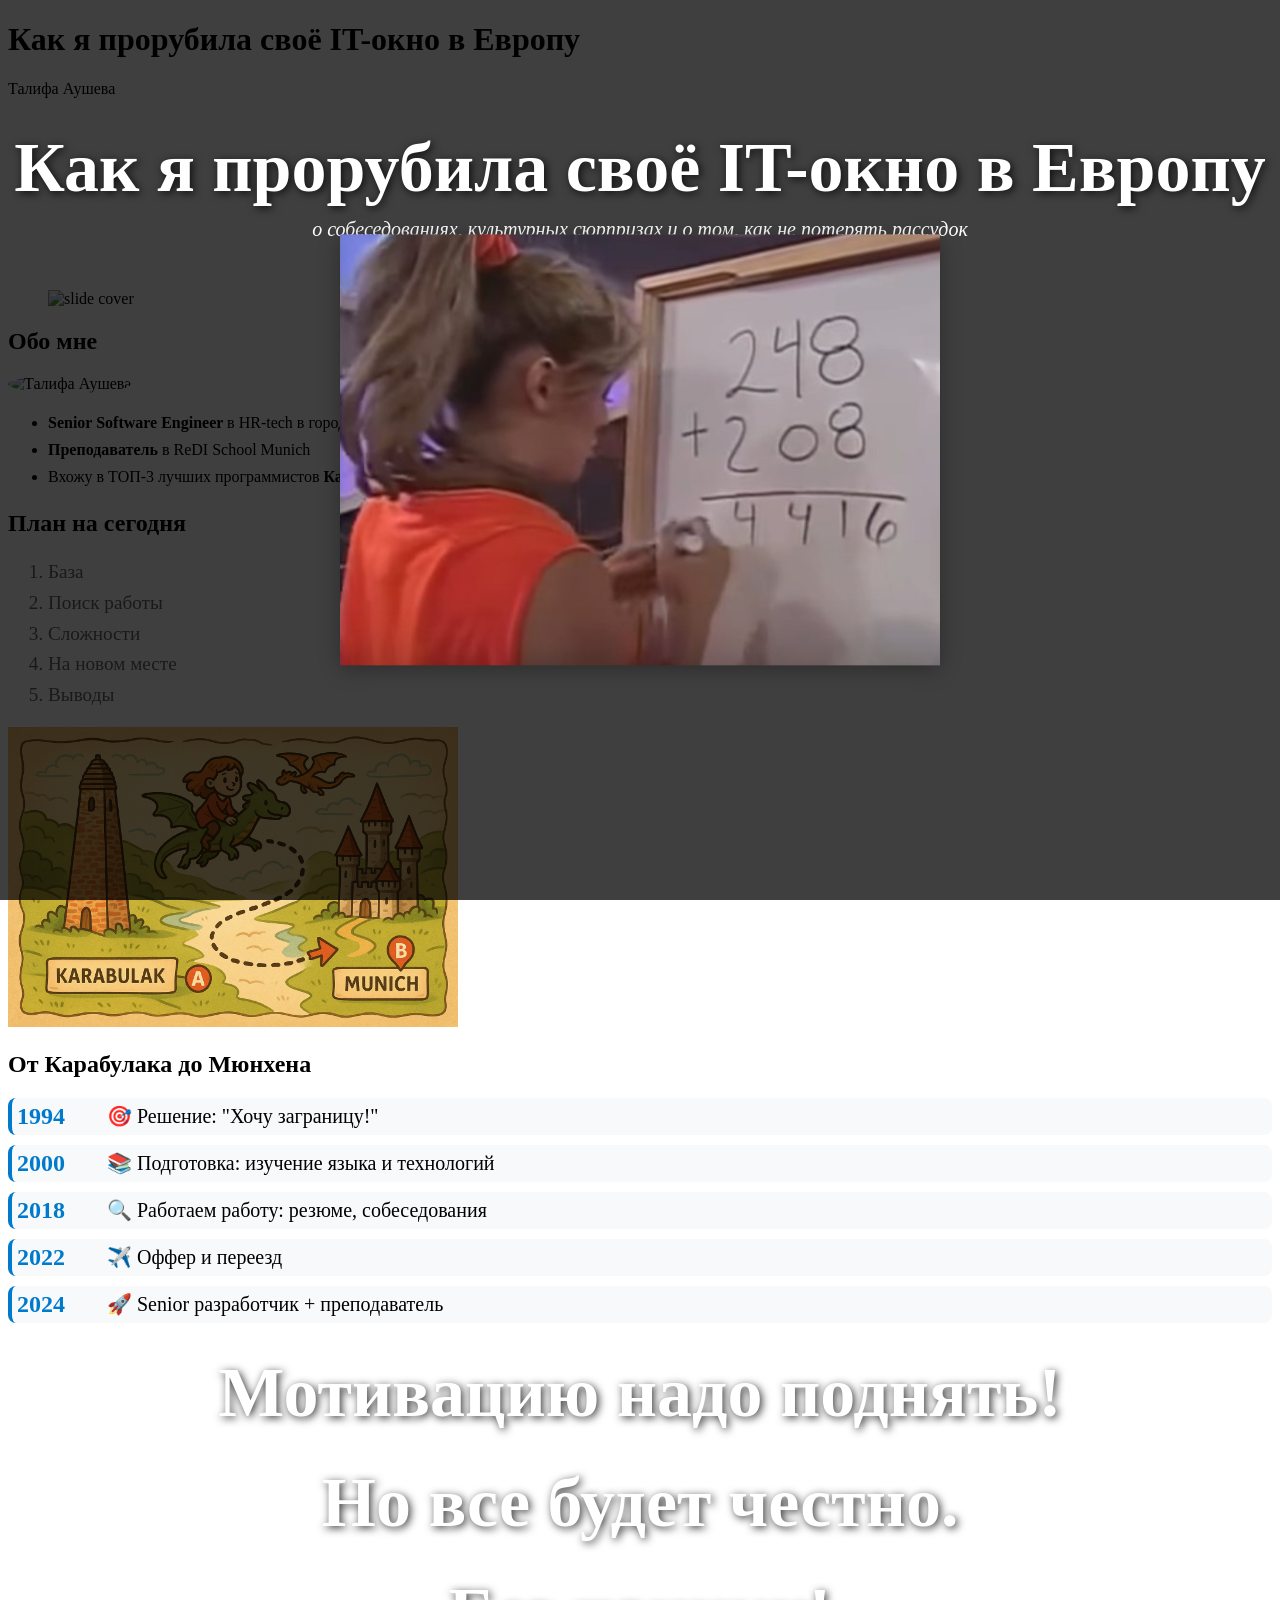
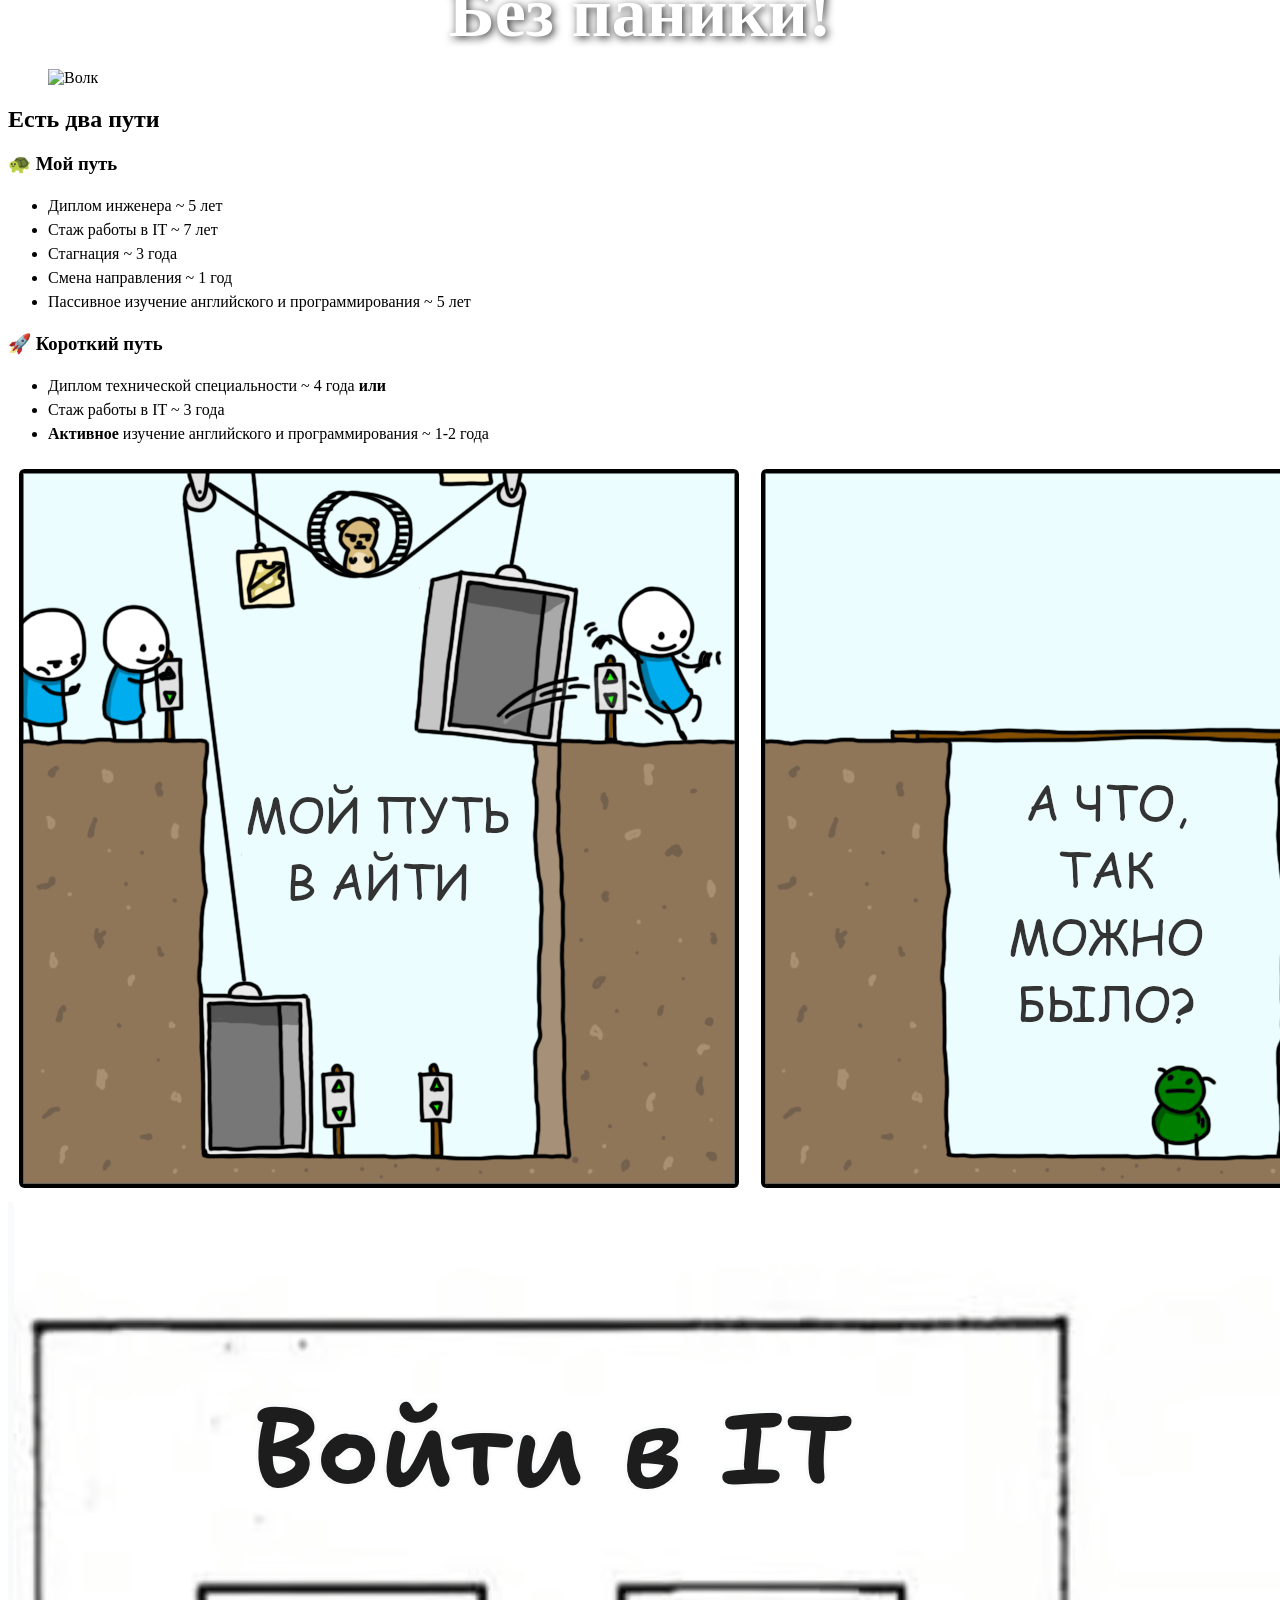
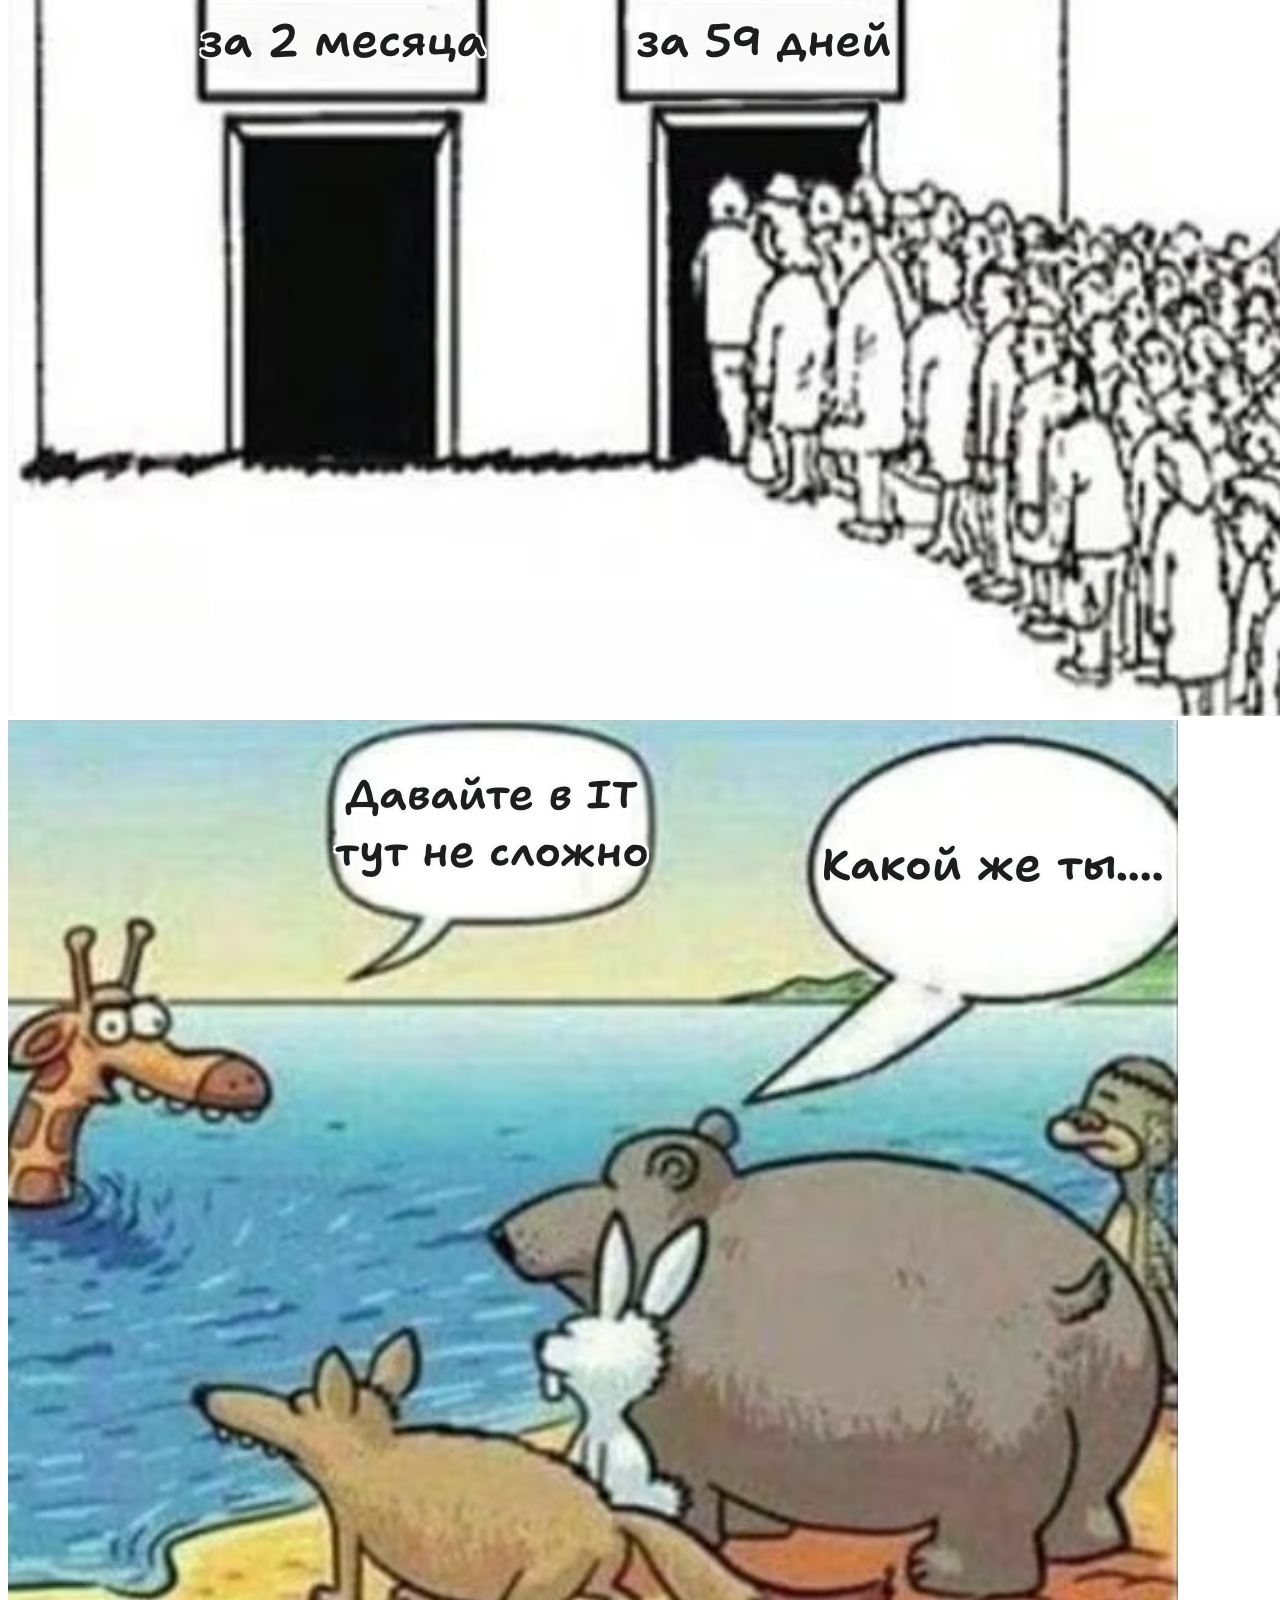
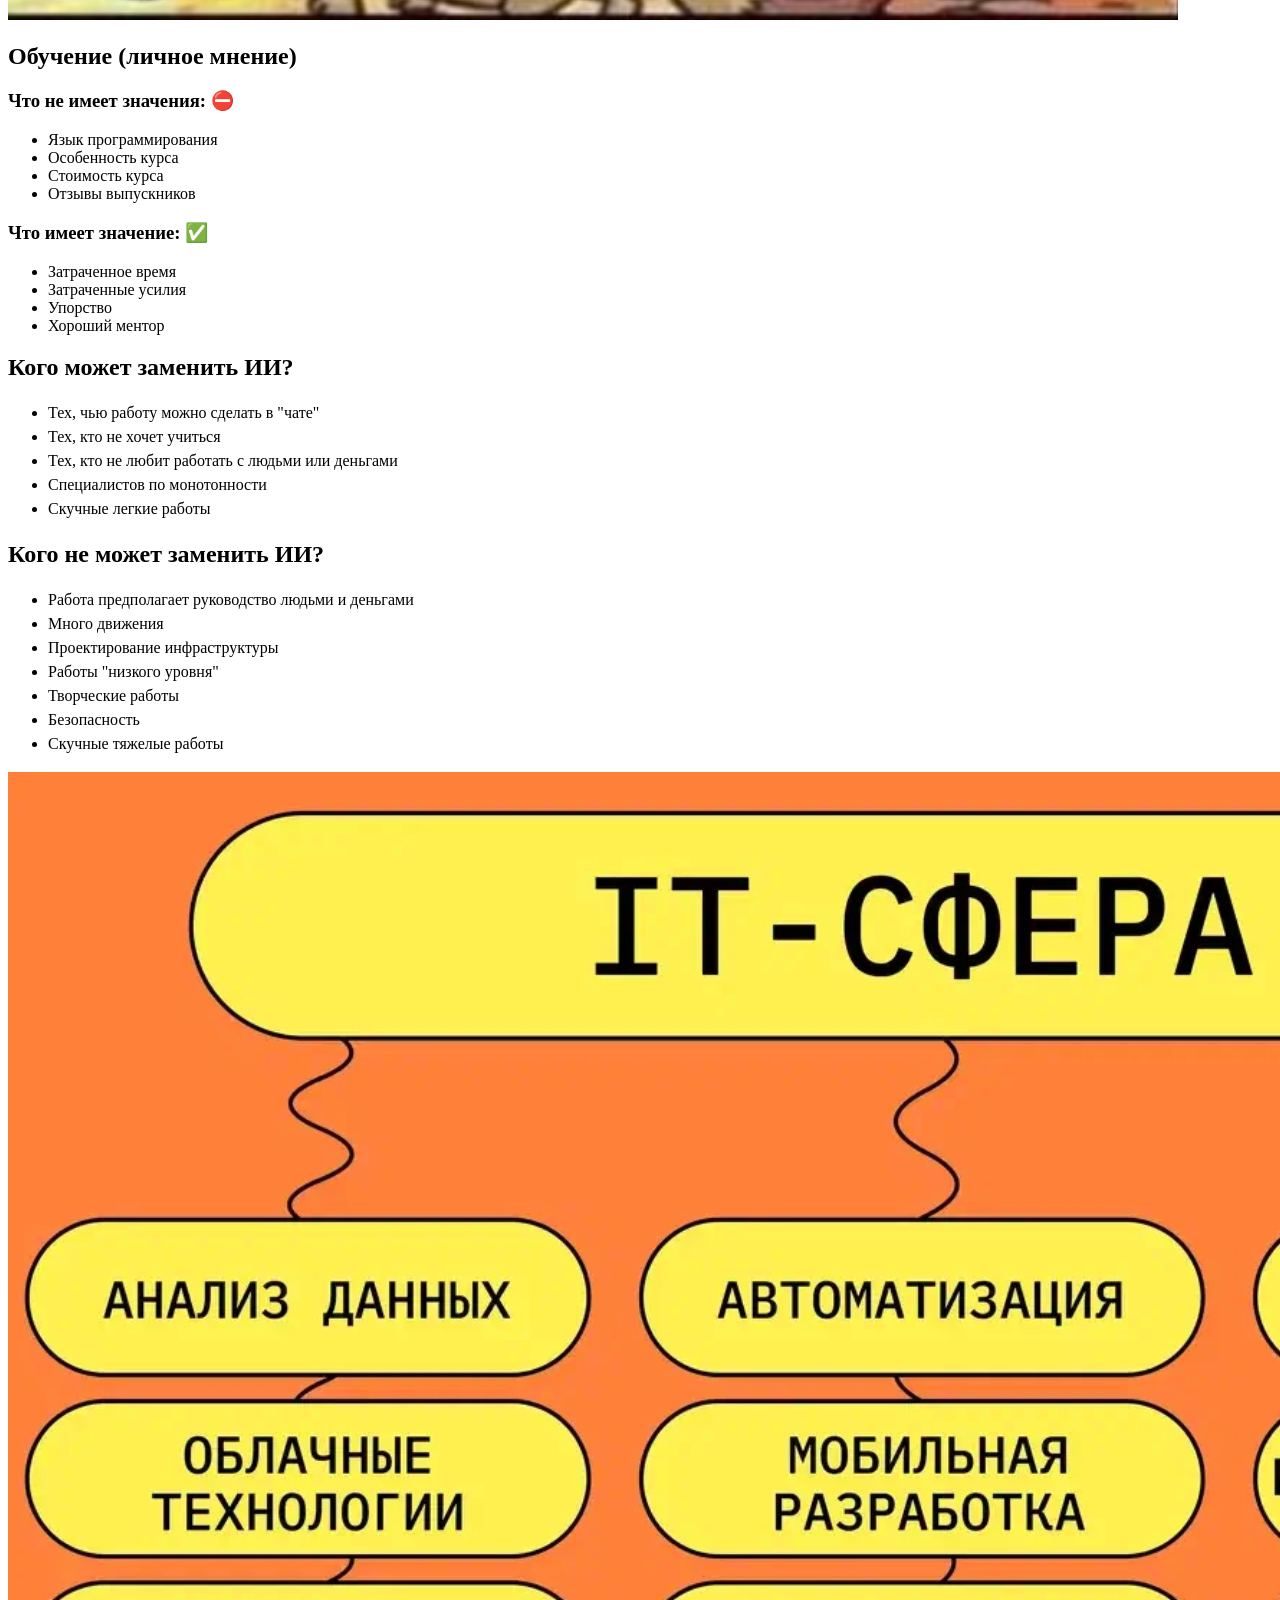
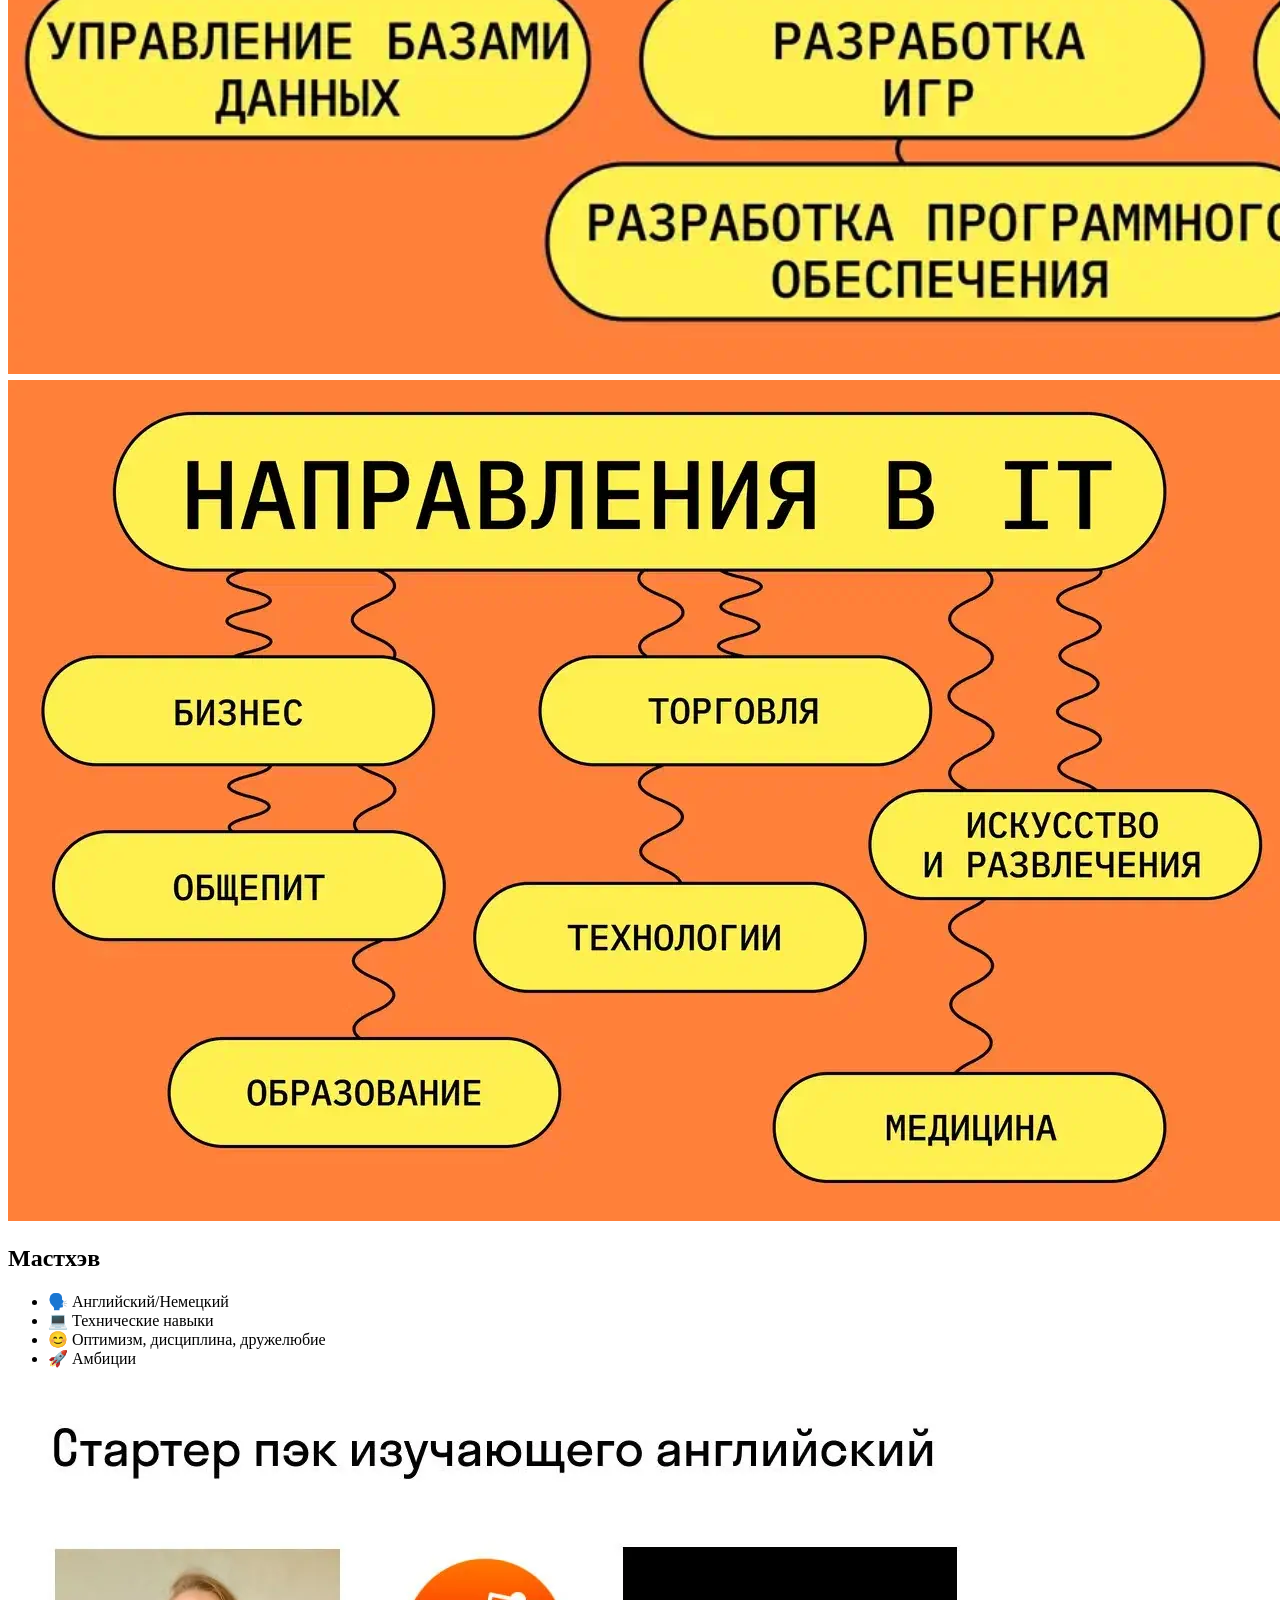
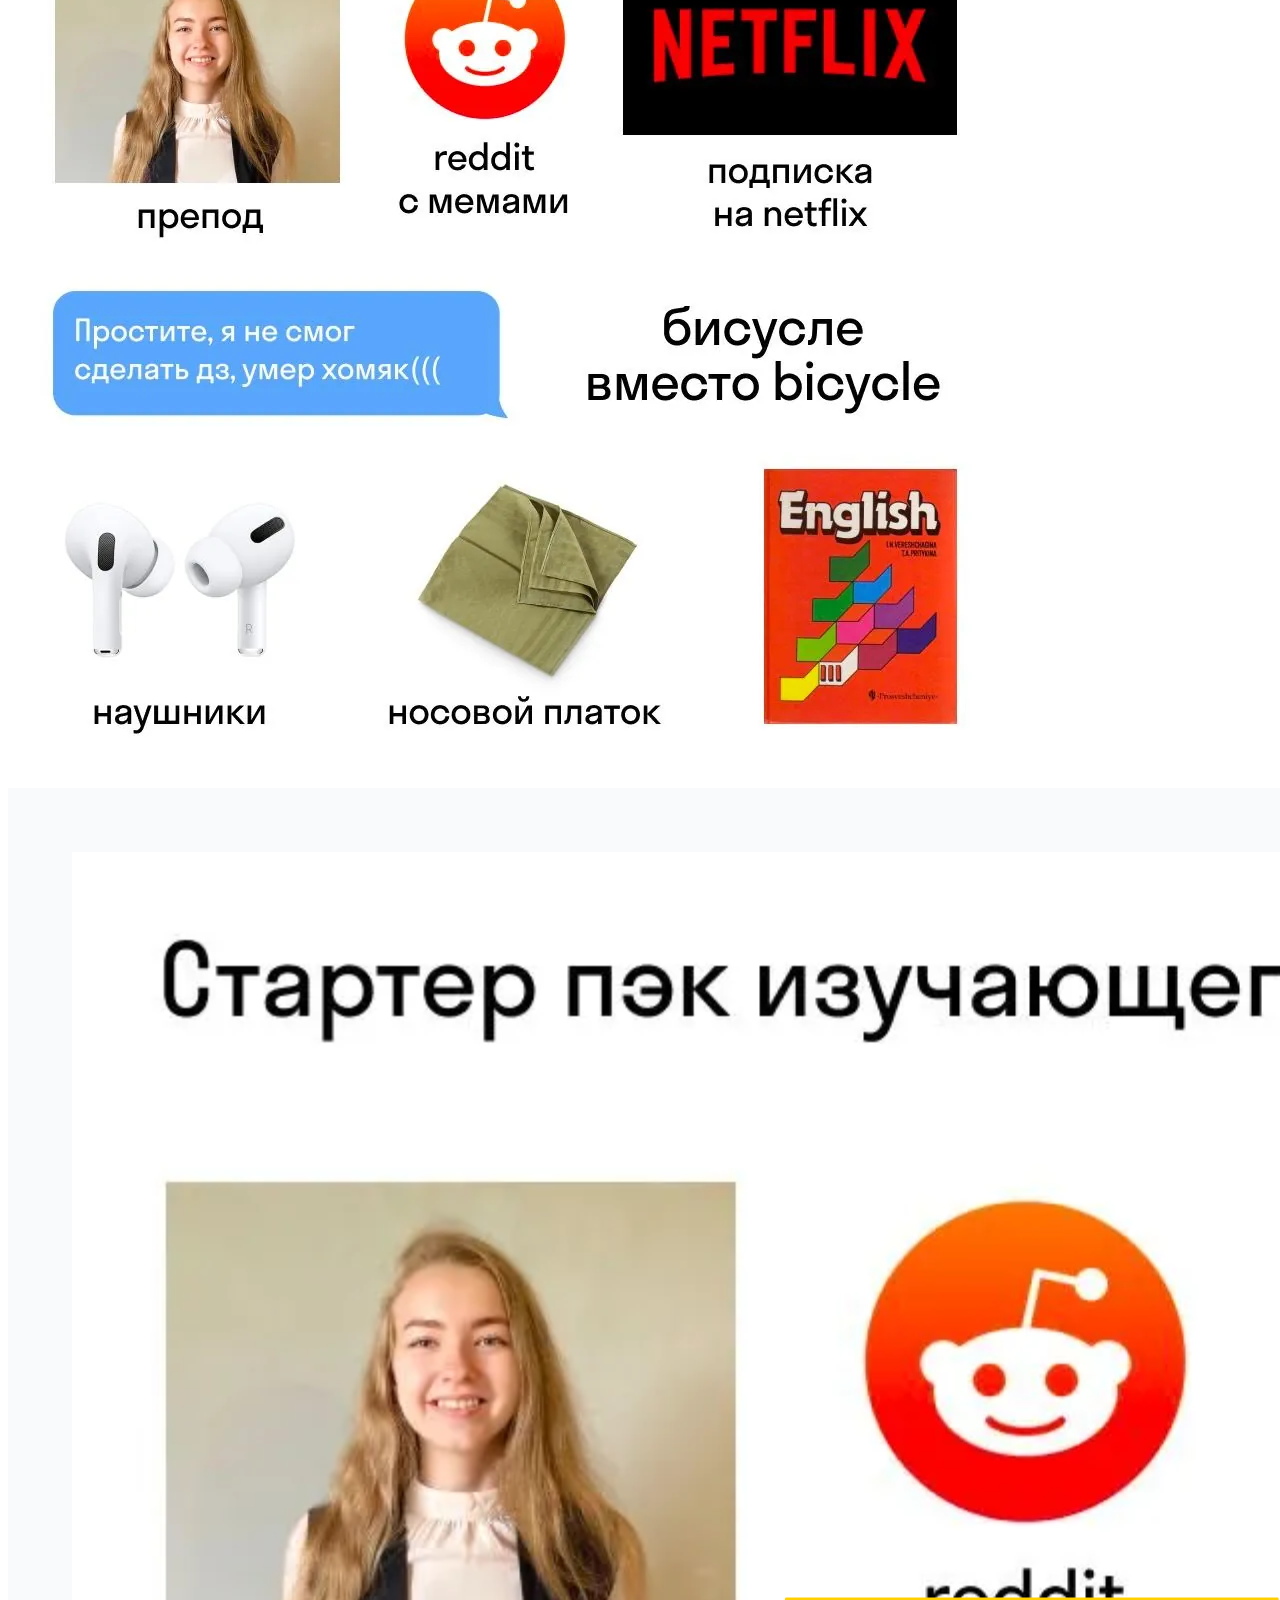
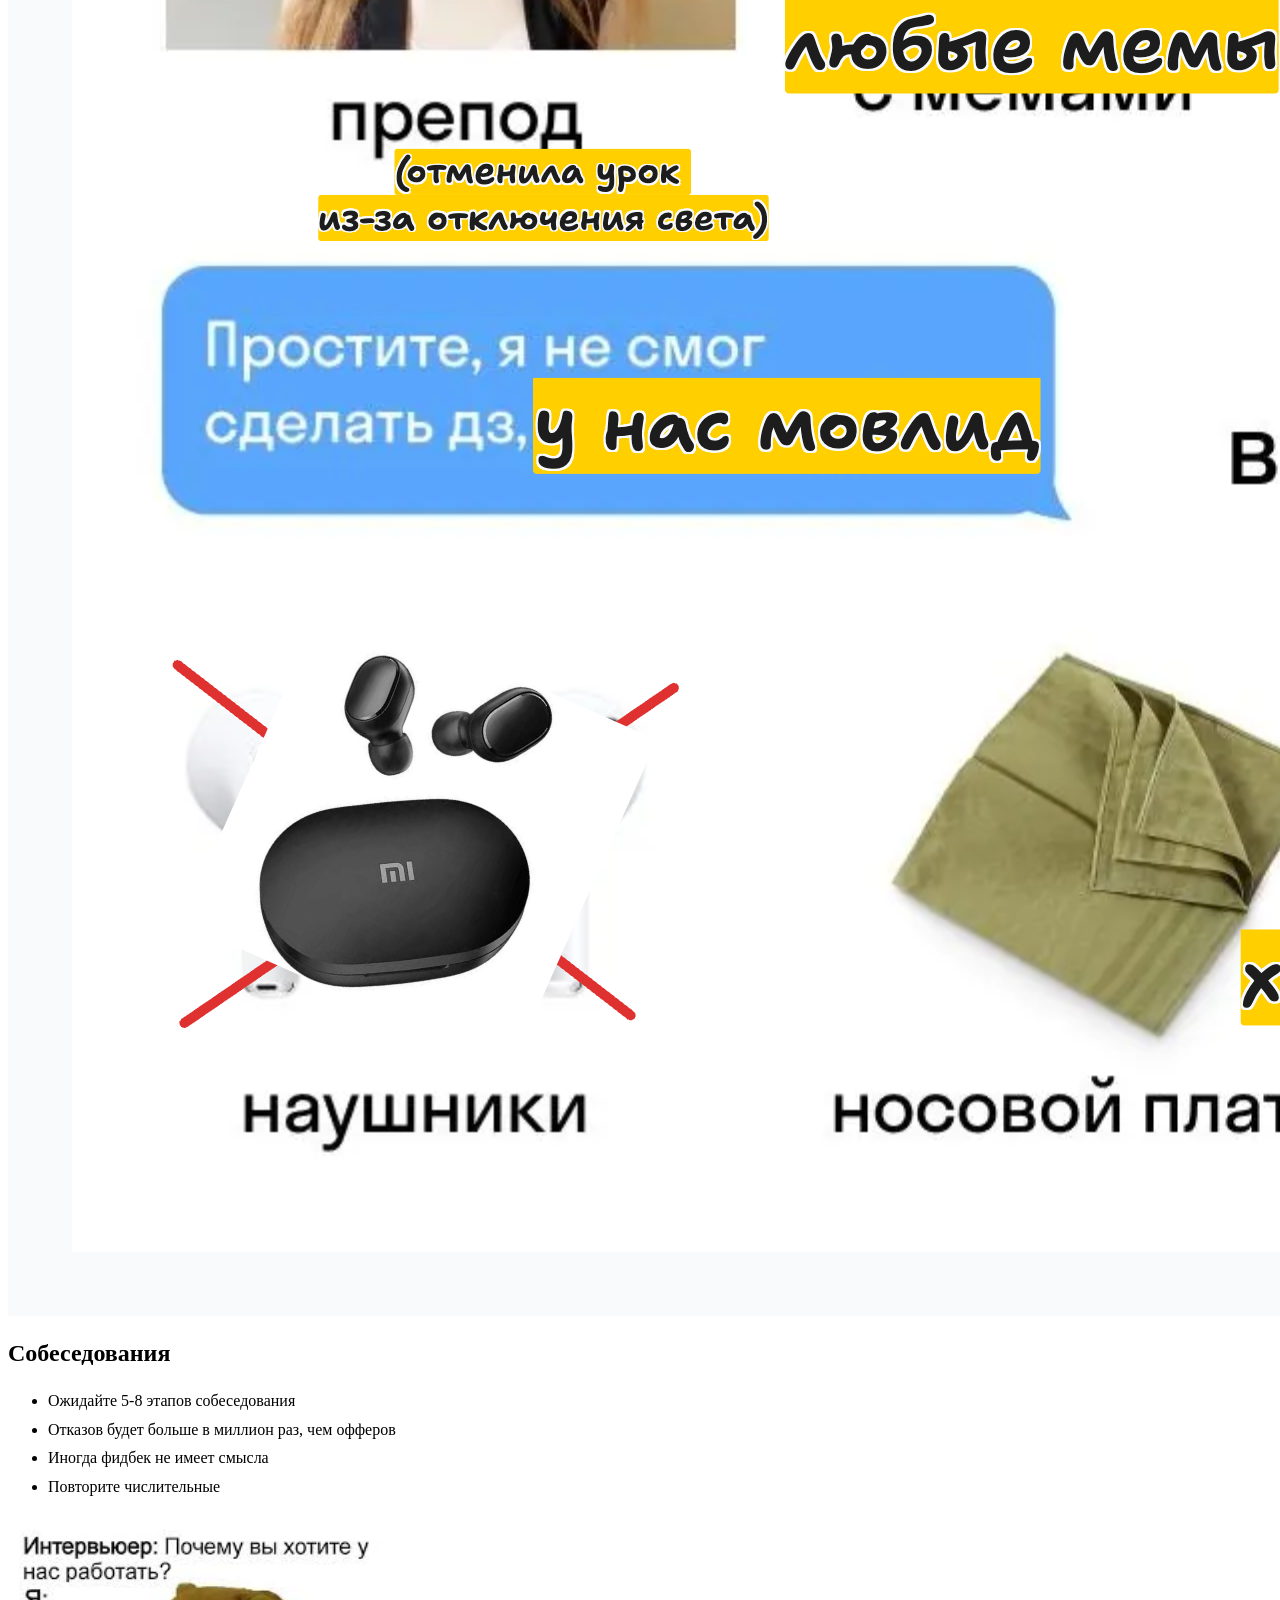
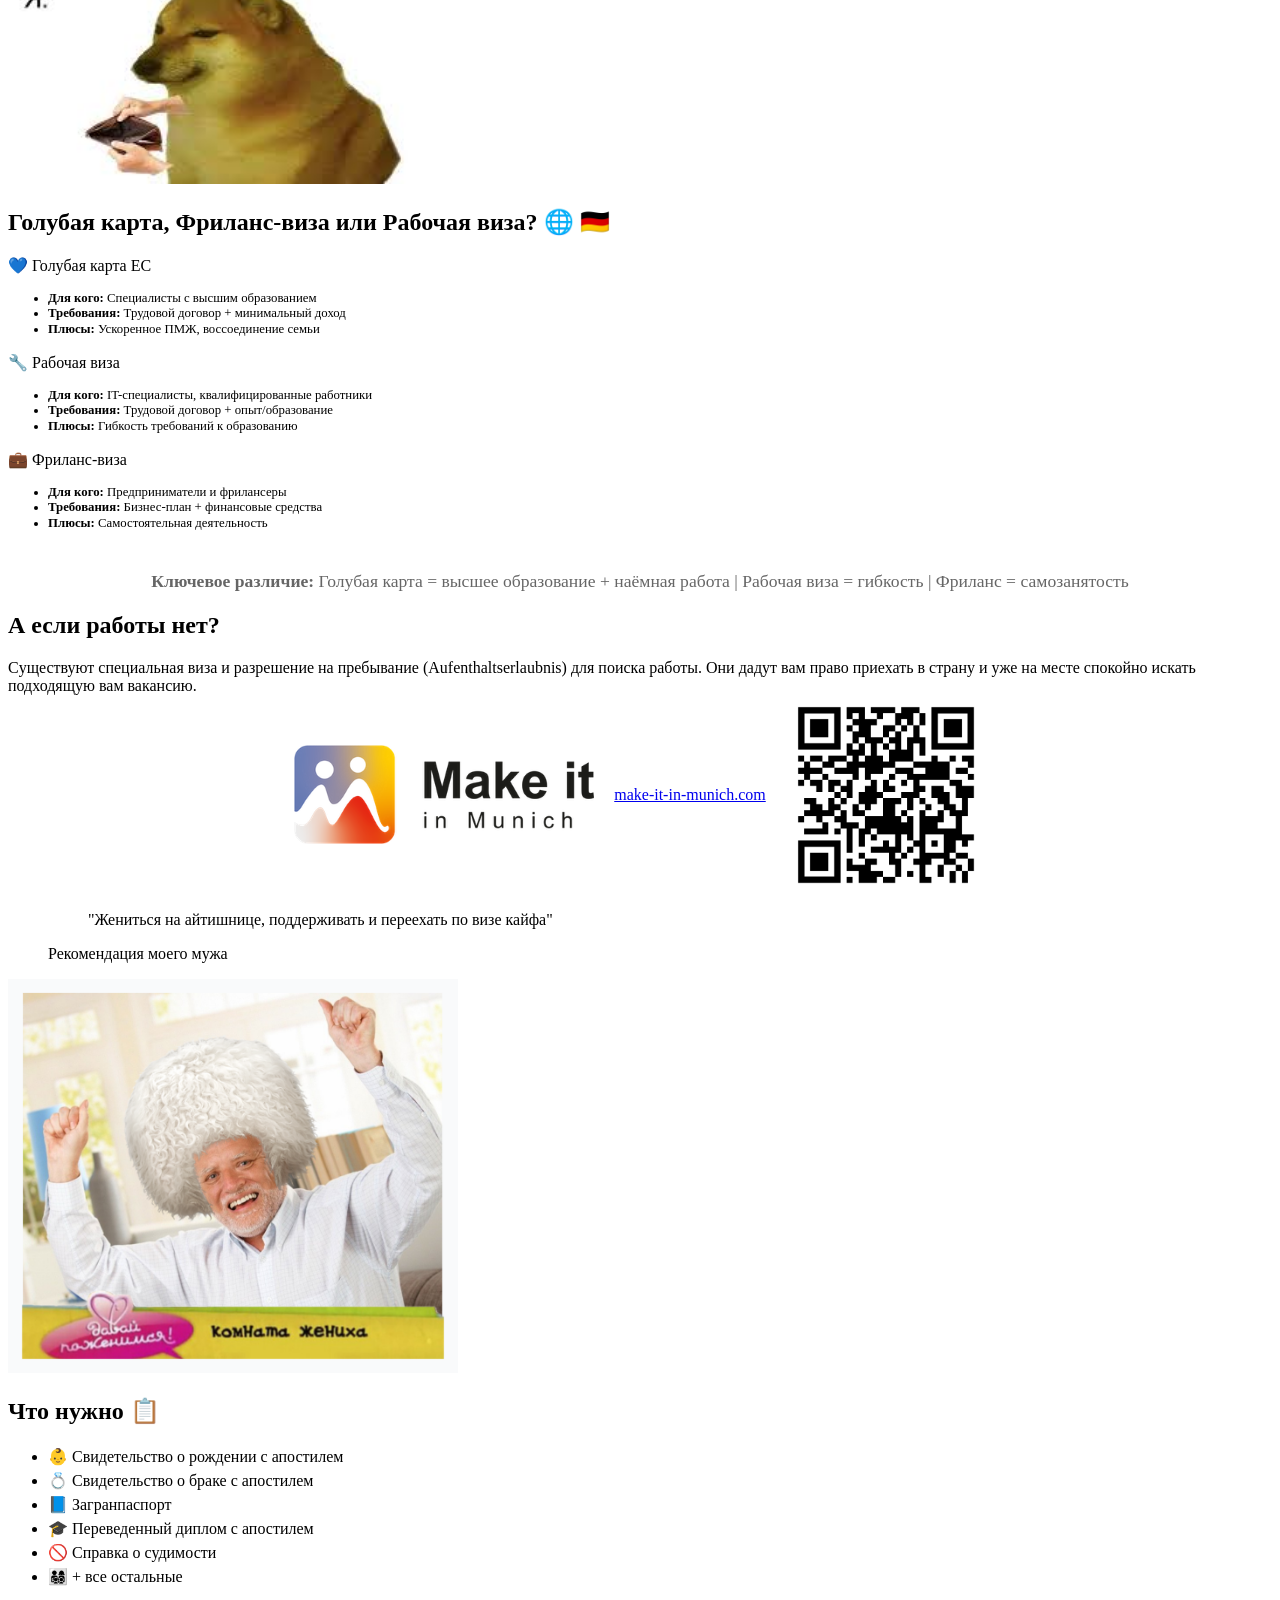
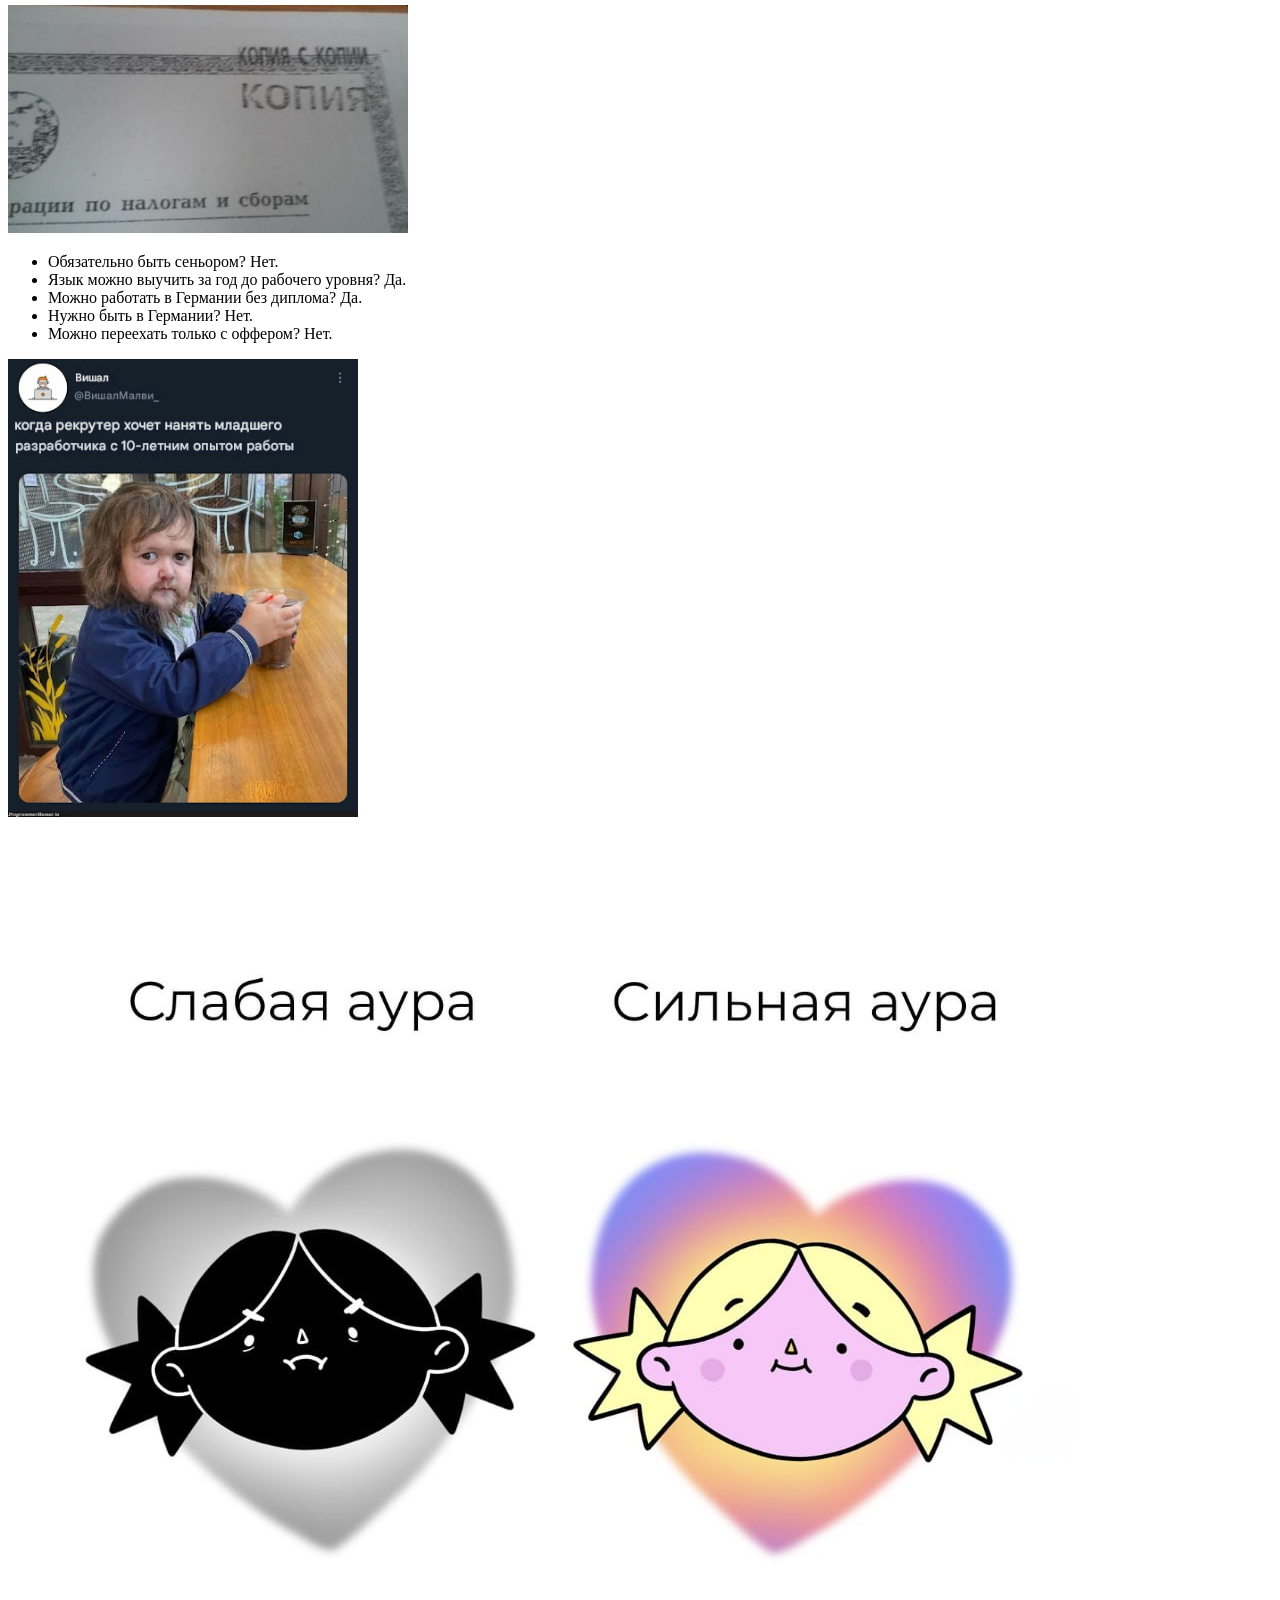
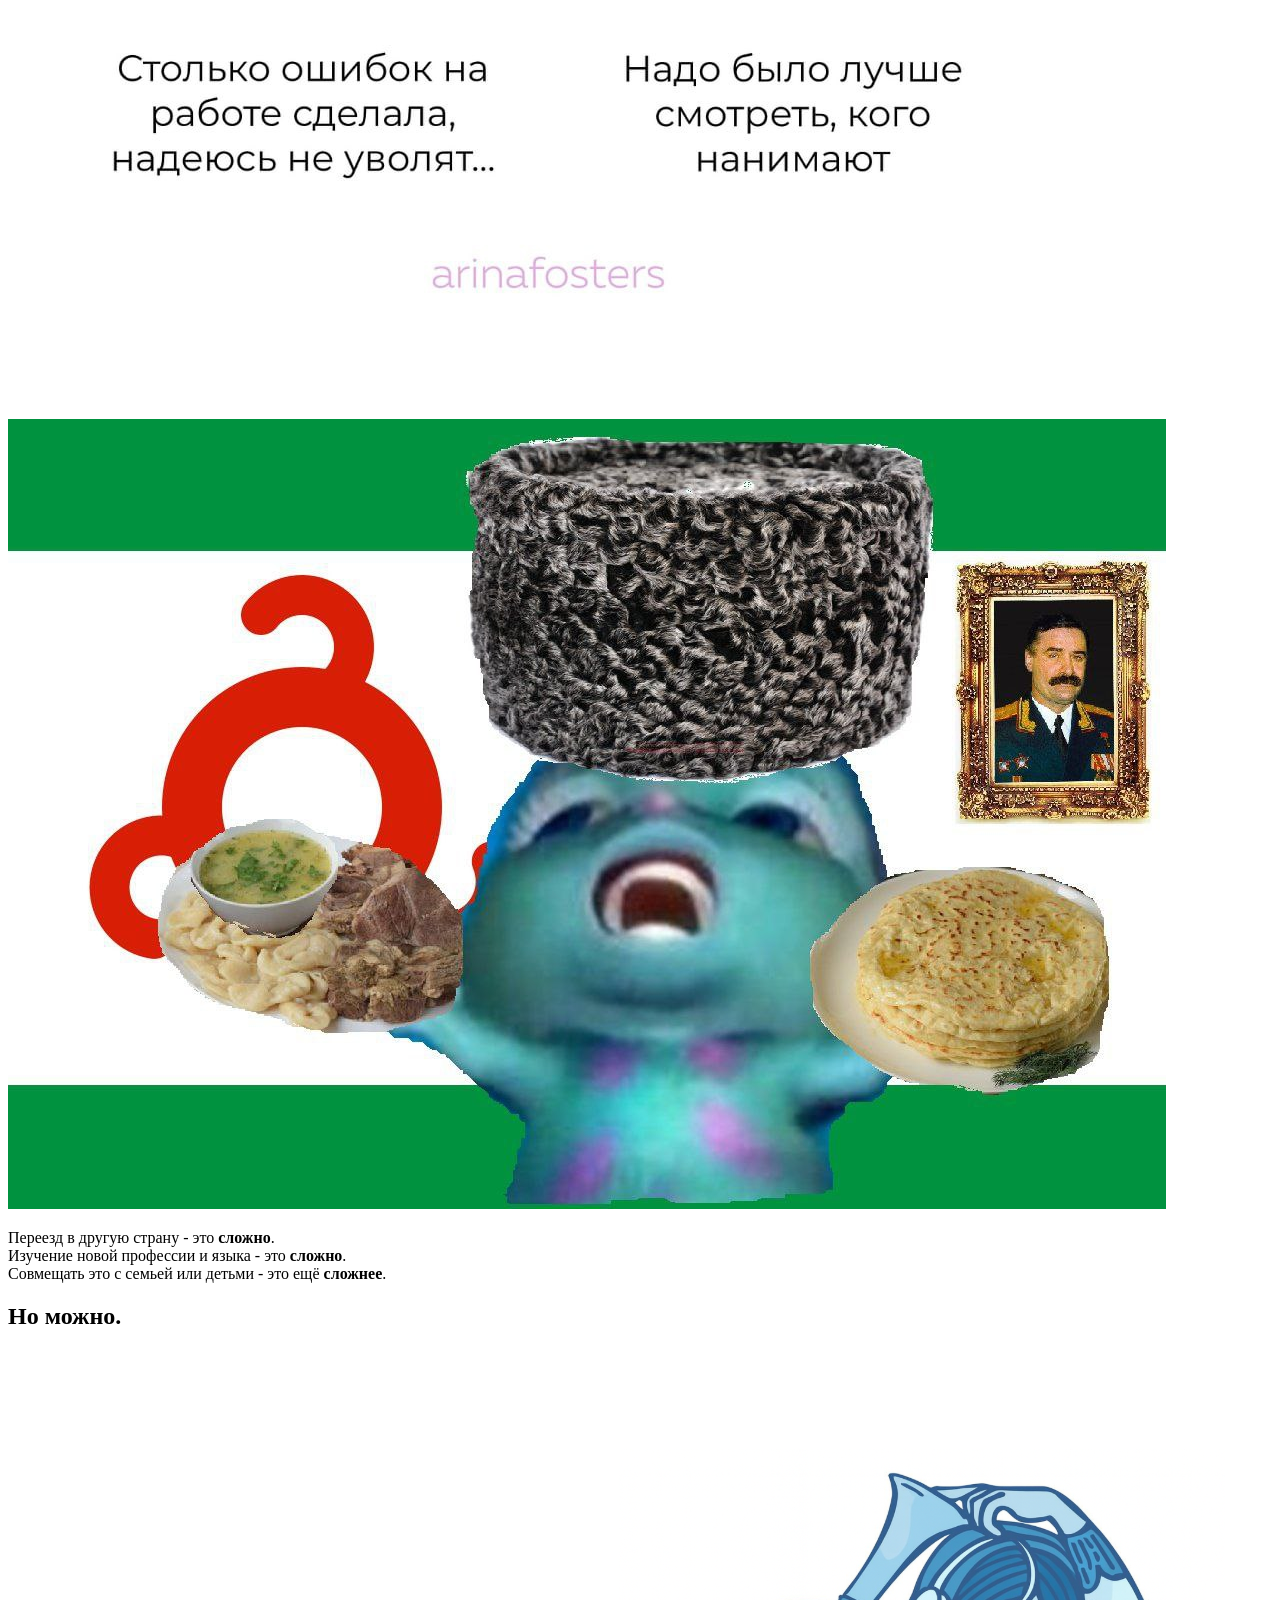
==== index.html @ 7b075cde "Update index.html to add Telegram logo and QR image, and adjust styles for better layout" ====
<!DOCTYPE html>
<html lang="en">
	<head>
		<title>Как я прорубила своё IT-окно в Европу</title>
		<meta charset="utf-8" />
		<meta
			name="viewport"
			content="width=device-width, initial-scale=1, viewport-fit=cover"
		/>
		<link
			rel="stylesheet"
			href="node_modules/@shower/ribbon/styles/styles.css"
		/>
		<style>
			.shower {
				--slide-ratio: calc(16 / 9);
			}
		</style>
	</head>
	<body class="shower list">
		<header class="caption">
			<h1>Как я прорубила своё IT-окно в Европу</h1>
			<p>Талифа Аушева</p>
		</header>

		<section class="slide clear" id="cover">
			<h2>Как я прорубила своё IT-окно в Европу</h2>
			<p>
				о собеседованиях, культурных сюрпризах и о том, как не потерять
				рассудок
			</p>
			<p>
				Brought to you by
				<a href="https://t.me/talifa">Талифа Аушева</a>
			</p>
			<figure>
				<img
					class="cover"
					src="https://mir-s3-cdn-cf.behance.net/project_modules/fs/9afe0493484903.5e66500f8dea4.gif"
					alt="slide cover"
				/>
			</figure>
			<style>
				#cover::before {
					content: "";
					position: absolute;
					top: 0;
					left: 0;
					right: 0;
					bottom: 0;
					background-color: rgba(0, 0, 0, 0.5);
					z-index: 1;
				}

				#cover h2 {
					position: relative;
					z-index: 2;
					margin: 30px 0 0;
					color: white;
					text-align: center;
					font-size: 70px;
					text-shadow: 2px 2px 8px rgba(0, 0, 0, 0.8);
				}

				#cover p {
					position: relative;
					z-index: 2;
					margin: 10px 0 0;
					text-align: center;
					color: white;
					font-style: italic;
					font-size: 20px;
				}

				#cover p a {
					color: white;
				}
			</style>
		</section>

		<section class="slide">
			<h2>Обо мне</h2>
			<div class="columns two">
				<div>
					<img
						src="pictures/me.jpeg"
						alt="Талифа Аушева"
						width="350"
						id="avatar"
					/>
				</div>
				<ul id="about-me">
					<li>
						<strong>Senior Software Engineer </strong> в HR-tech в
						городе Мюнхен
					</li>
					<li><strong>Преподаватель</strong> в ReDI School Munich</li>
					<li>
						Вхожу в ТОП-3 лучших программистов
						<strong>Карабулака</strong> по мнению моей бабушки
					</li>
				</ul>
			</div>
			<style>
				#avatar {
					border-radius: 50%;
					object-fit: cover;
					height: 350px;
					object-position: center 20%;
				}
				#about-me {
					line-height: 1.7;
				}
			</style>
		</section>
		<section class="slide">
			<h2>План на сегодня</h2>
			<div class="columns two">
				<ol id="agenda">
					<li>
						База
						<!-- <span>Откуда я начинала и что мотивировало</span> -->
					</li>
					<li class="next">
						Поиск работы
						<!-- <span>Собеседования, отказы и первые успехи</span> -->
					</li>
					<li class="next">
						Сложности
						<!-- <span>Что оказалось не таким, как ожидала</span> -->
					</li>
					<li class="next">
						На новом месте
						<!-- <span>Как не потерять рассудок в процессе</span> -->
					</li>
					<li class="next">
						Выводы
						<!-- <span>Что я узнала и чем могу поделиться</span> -->
					</li>
				</ol>
				<div>
					<img
						src="pictures/dragon.png"
						alt="Дракон"
						width="450"
						id="dragon"
					/>
				</div>
			</div>
			<style>
				#agenda li {
					line-height: 1.6;
					color: #666;
					font-size: 1.2em;
				}
			</style>
		</section>

		<section class="slide">
			<h2>От Карабулака до Мюнхена</h2>
			<div class="timeline">
				<div class="timeline-item">
					<div class="year">1994</div>
					<div class="event">🎯 Решение: "Хочу заграницу!"</div>
				</div>
				<div class="timeline-item">
					<div class="year">2000</div>
					<div class="event">
						📚 Подготовка: изучение языка и технологий
					</div>
				</div>
				<div class="timeline-item">
					<div class="year">2018</div>
					<div class="event">
						🔍 Работаем работу: резюме, собеседования
					</div>
				</div>
				<div class="timeline-item">
					<div class="year">2022</div>
					<div class="event">✈️ Оффер и переезд</div>
				</div>
				<div class="timeline-item">
					<div class="year">2024</div>
					<div class="event">
						🚀 Senior разработчик + преподаватель
					</div>
				</div>
			</div>
			<style>
				.timeline {
					display: flex;
					flex-direction: column;
					gap: 10px;
					margin: 20px 0;
				}
				.timeline-item {
					display: flex;
					align-items: center;
					gap: 10px;
					padding: 5px;
					border-left: 4px solid #007acc;
					background: #f8f9fa;
					border-radius: 8px;
				}
				.year {
					font-weight: bold;
					font-size: 24px;
					color: #007acc;
					min-width: 80px;
				}
				.event {
					font-size: 20px;
				}
			</style>
		</section>
		<section class="slide clear" id="motivation">
			<h2 class="center">Мотивацию надо поднять!</h2>
			<h2 class="center next">Но все будет честно.</h2>
			<h2 class="center next">Без паники!</h2>

			<figure>
				<img
					src="https://p12.com.ua/public/user_files/the-office.gif"
					alt="Волк"
					class="cover"
				/>
			</figure>
			<style>
				#motivation h2 {
					position: relative;
					z-index: 2;
					margin: 30px 0 0;
					color: white;
					text-align: center;
					font-size: 70px;
					text-shadow: 2px 2px 8px rgba(0, 0, 0, 0.8);
				}
				#motivation::before {
					content: "";
					position: absolute;
					top: 0;
					left: 0;
					right: 0;
					bottom: 0;
					background-color: rgba(0, 0, 0, 0.5);
					z-index: 1;
				}
			</style>
		</section>

		<section class="slide" id="baza">
			<h2>Есть два пути</h2>

			<div class="columns two">
				<div class="next">
					<h3>🐢 Мой путь</h3>
					<ul>
						<li>Диплом инженера ~ 5 лет</li>
						<li>Стаж работы в IT ~ 7 лет</li>
						<li>Стагнация ~ 3 года</li>
						<li>Смена направления ~ 1 год</li>
						<li>
							Пассивное изучение английского и программирования ~
							5 лет
						</li>
					</ul>
				</div>
				<div class="next">
					<h3>🚀 Короткий путь</h3>
					<ul>
						<li>
							Диплом технической специальности ~ 4 года
							<strong>или</strong>
						</li>
						<li>Стаж работы в IT ~ 3 года</li>
						<li>
							<strong>Активное</strong> изучение английского и
							программирования ~ 1-2 года
						</li>
					</ul>
				</div>
				<img
					src="pictures/calculate.png"
					alt="Расчет"
					width="600"
					class="next overlay-image"
				/>
			</div>
			<style>
				#baza li {
					line-height: 1.5;
				}
				.overlay-image {
					position: absolute;
					top: 50%;
					left: 50%;
					transform: translate(-50%, -50%);
					z-index: 10;
					box-shadow: 0 4px 20px rgba(0, 0, 0, 0.3);
				}
			</style>
		</section>

		<section class="slide clear" id="path">
			<img src="pictures/path.png" alt="Путь" class="cover" />
		</section>

		<section class="slide clear" id="problem">
			<img src="pictures/59.png" alt="Проблема" class="cover" />
		</section>
		<section class="slide clear" id="problem-2">
			<img src="pictures/giraffe.png" alt="Проблема" class="cover" />
		</section>
		<section class="slide" id="education">
			<h2>Обучение (личное мнение)</h2>
			<div class="columns two">
				<div>
					<h3>Что не имеет значения: ⛔</h3>
					<ul>
						<li>Язык программирования</li>
						<li>Особенность курса</li>
						<li>Стоимость курса</li>
						<li>Отзывы выпускников</li>
					</ul>
				</div>
				<div>
					<h3>Что имеет значение: ✅</h3>
					<ul>
						<li>Затраченное время</li>
						<li>Затраченные усилия</li>
						<li>Упорство</li>
						<li>Хороший ментор</li>
					</ul>
				</div>
			</div>
		</section>
		<section class="slide" id="education-2">
			<div class="columns two">
				<div>
					<h2>Кого может заменить ИИ?</h2>
					<ul>
						<li>Тех, чью работу можно сделать в "чате"</li>
						<li>Тех, кто не хочет учиться</li>
						<li>
							Тех, кто не любит работать с людьми или деньгами
						</li>
						<li>Специалистов по монотонности</li>
						<li>Скучные легкие работы</li>
					</ul>
				</div>
				<div>
					<h2>Кого не может заменить ИИ?</h2>
					<ul>
						<li>
							Работа предполагает руководство людьми и деньгами
						</li>
						<li>Много движения</li>
						<li>Проектирование инфраструктуры</li>
						<li>Работы "низкого уровня"</li>
						<li>Творческие работы</li>
						<li>Безопасность</li>
						<li>Скучные тяжелые работы</li>
					</ul>
				</div>
			</div>
			<style>
				#education-2 ul {
					line-height: 1.5;
				}
			</style>
		</section>
		<section class="slide clear" id="sfera">
			<img src="pictures/sfera.png" alt="Сфера" class="cover" />
		</section>
		<section class="slide clear" id="field">
			<img src="pictures/field.png" alt="Field" class="cover" />
		</section>

		<section class="slide" id="mast">
			<h2>Мастхэв</h2>
			<ul>
				<li>🗣️ Английский/Немецкий</li>
				<li>💻 Технические навыки</li>
				<li>😊 Оптимизм, дисциплина, дружелюбие</li>
				<li>🚀 Амбиции</li>
			</ul>
		</section>
		<section class="slide" id="slozhnosti">
			<img src="pictures/english.png" alt="Язык" class="cover" />
		</section>
		<section class="slide" id="english2">
			<img src="pictures/english3.png" alt="Язык" class="cover" />
		</section>
		<section class="slide" id="interview">
			<h2>Собеседования</h2>
			<div class="columns two">
				<div>
					<ul>
						<li>Ожидайте 5-8 этапов собеседования</li>
						<li>Отказов будет больше в миллион раз, чем офферов</li>
						<li>Иногда фидбек не имеет смысла</li>
						<li>Повторите числительные</li>
					</ul>
				</div>
				<div>
					<img
						src="pictures/interview.png"
						alt="Собеседования"
						width="400"
					/>
				</div>
			</div>
			<style>
				#interview ul {
					line-height: 1.8;
				}
			</style>
		</section>
		<section class="slide" id="viza">
			<h2>Голубая карта, Фриланс-виза или Рабочая виза? 🌐 🇩🇪</h2>
			<div class="columns three">
				<div>
					<p>💙 Голубая карта ЕС</p>
					<ul>
						<li>
							<strong>Для кого:</strong> Специалисты с высшим
							образованием
						</li>
						<li>
							<strong>Требования:</strong> Трудовой договор +
							минимальный доход
						</li>
						<li>
							<strong>Плюсы:</strong> Ускоренное ПМЖ,
							воссоединение семьи
						</li>
					</ul>
				</div>
				<div class="next">
					<p>🔧 Рабочая виза</p>
					<ul>
						<li>
							<strong>Для кого:</strong> IT-специалисты,
							квалифицированные работники
						</li>
						<li>
							<strong>Требования:</strong> Трудовой договор +
							опыт/образование
						</li>
						<li>
							<strong>Плюсы:</strong> Гибкость требований к
							образованию
						</li>
					</ul>
				</div>
				<div class="next">
					<p>💼 Фриланс-виза</p>
					<ul>
						<li>
							<strong>Для кого:</strong> Предприниматели и
							фрилансеры
						</li>
						<li>
							<strong>Требования:</strong> Бизнес-план +
							финансовые средства
						</li>
						<li>
							<strong>Плюсы:</strong> Самостоятельная деятельность
						</li>
					</ul>
				</div>
			</div>
			<div
				class="next"
				style="
					margin-top: 40px;
					text-align: center;
					font-size: 1.1em;
					color: #666;
				"
			>
				<strong>Ключевое различие:</strong> Голубая карта = высшее
				образование + наёмная работа | Рабочая виза = гибкость | Фриланс
				= самозанятость
			</div>
			<style>
				#viza li {
					line-height: 1.2;
					font-size: 0.8em;
				}
			</style>
		</section>
		<section class="slide" id="no-work">
			<h2>А если работы нет?</h2>
			<div>
				Cуществуют специальная виза и разрешение на пребывание
				(Aufenthaltserlaubnis) для поиска работы. Они дадут вам право
				приехать в страну и уже на месте спокойно искать подходящую вам
				вакансию.
			</div>
			<div class="next vertical-center">
				<img src="pictures/makeit.png" alt="work" width="300" />
				<a href="https://www.make-it-in-munich.com">
					make-it-in-munich.com
				</a>
				<img src="pictures/qr.png" alt="qr" width="200" />
			</div>
			<style>
				.vertical-center {
					display: flex;
					align-items: center;
					justify-content: center;
					gap: 20px;
				}
			</style>
		</section>

		<section class="slide" id="husband">
			<div class="columns two">
				<figure>
					<blockquote>
						<p>
							"Жениться на айтишнице, поддерживать и переехать по
							визе кайфа"
						</p>
					</blockquote>
					<figcaption>Рекомендация моего мужа</figcaption>
				</figure>
				<img src="pictures/hus.png" alt="Поиск работы" width="450" />
			</div>
		</section>

		<section class="slide" id="documents">
			<h2>Что нужно 📋</h2>
			<div class="columns two">
				<ul>
					<li>👶 Свидетельство о рождении с апостилем</li>
					<li>💍 Свидетельство о браке с апостилем</li>
					<li>📘 Загранпаспорт</li>
					<li>🎓 Переведенный диплом с апостилем</li>
					<li>🚫 Справка о судимости</li>
					<li>👨‍👩‍👧‍👦 + все остальные</li>
				</ul>
				<img
					src="pictures/copy.png"
					alt="Что лучше иметь на руках"
					width="400"
				/>
			</div>
			<style>
				#documents ul {
					line-height: 1.5;
				}
			</style>
		</section>
		<section class="slide" id="hasb">
			<div class="columns two">
				<ul>
					<li>Обязательно быть сеньором? Нет.</li>
					<li>Язык можно выучить за год до рабочего уровня? Да.</li>
					<li>Можно работать в Германии без диплома? Да.</li>
					<li>Нужно быть в Германии? Нет.</li>
					<li>Можно переехать только с оффером? Нет.</li>
				</ul>
				<img src="pictures/hasb.png" alt="hasb" width="350" />
			</div>
		</section>
		<section class="slide clear" id="aura">
			<img src="pictures/aura.jpg" alt="Арина Фостерс" class="cover" />
		</section>
		<section class="slide clear" id="novoe-mesto">
			<img src="pictures/ing.jpg" alt="Кавказ" class="cover" />
		</section>

		<section class="slide" id="vyvody">
			<p>
				Переезд в другую страну - это <strong>сложно</strong>.
				<br />Изучение новой профессии и языка - это
				<strong>сложно</strong>.<br />
				Совмещать это с семьей или детьми - это ещё
				<strong>сложнее</strong>.
			</p>

			<h2 class="shout next">Но можно.</h2>
		</section>
		<section class="slide clear" id="barbie">
			<img src="pictures/wtm.png" alt="barbie" class="cover" />
		</section>
		<section class="slide" id="pohvalit">
			<h2 class="shout next" id="pohvalit-title">Похвалите себя!</h2>
			<img
				src="pictures/cute.jpg"
				alt="Совмещение"
				width="400"
				class="cover"
			/>
			<style>
				#pohvalit-title {
					/* color: black; */
					text-align: center;
					text-shadow: 4px 4px 10px white;
				}
			</style>
		</section>
		<section class="slide" id="thank-you">
			<h2 class="shout">Спасибо за внимание!</h2>
		</section>
		<section class="slide" id="see-more">
			<img
				src="pictures/telegram.png"
				alt="qr"
				width="300"
				id="telegram"
			/>

			<h2>
				<div id="flex-container">
					<img
						id="telegram-logo"
						src="https://realmonero.com/static/media/telegram.8b9d3b2993190f89b989.png"
						alt="Telegram logo"
					/>
					<a href="https://t.me/talifa">t.me/talifa</a>
				</div>
			</h2>

			<style>
				#see-more #telegram {
					display: block;
					margin: 0 auto;
				}
				#see-more h2 {
					font-size: 90px;
				}

				#see-more #telegram-logo {
					width: 1em;
				}
				#flex-container {
					display: flex;
					justify-content: center;
				}
			</style>
		</section>
		<!-- <footer class="badge">
			<a href="https://github.com/shower/shower">Fork me on GitHub</a>
		</footer> -->

		<div class="progress"></div>

		<script src="node_modules/@shower/core/dist/shower.js"></script>
		<!-- Copyright © 3000 Yours Truly, Famous Inc. -->
	</body>
</html>
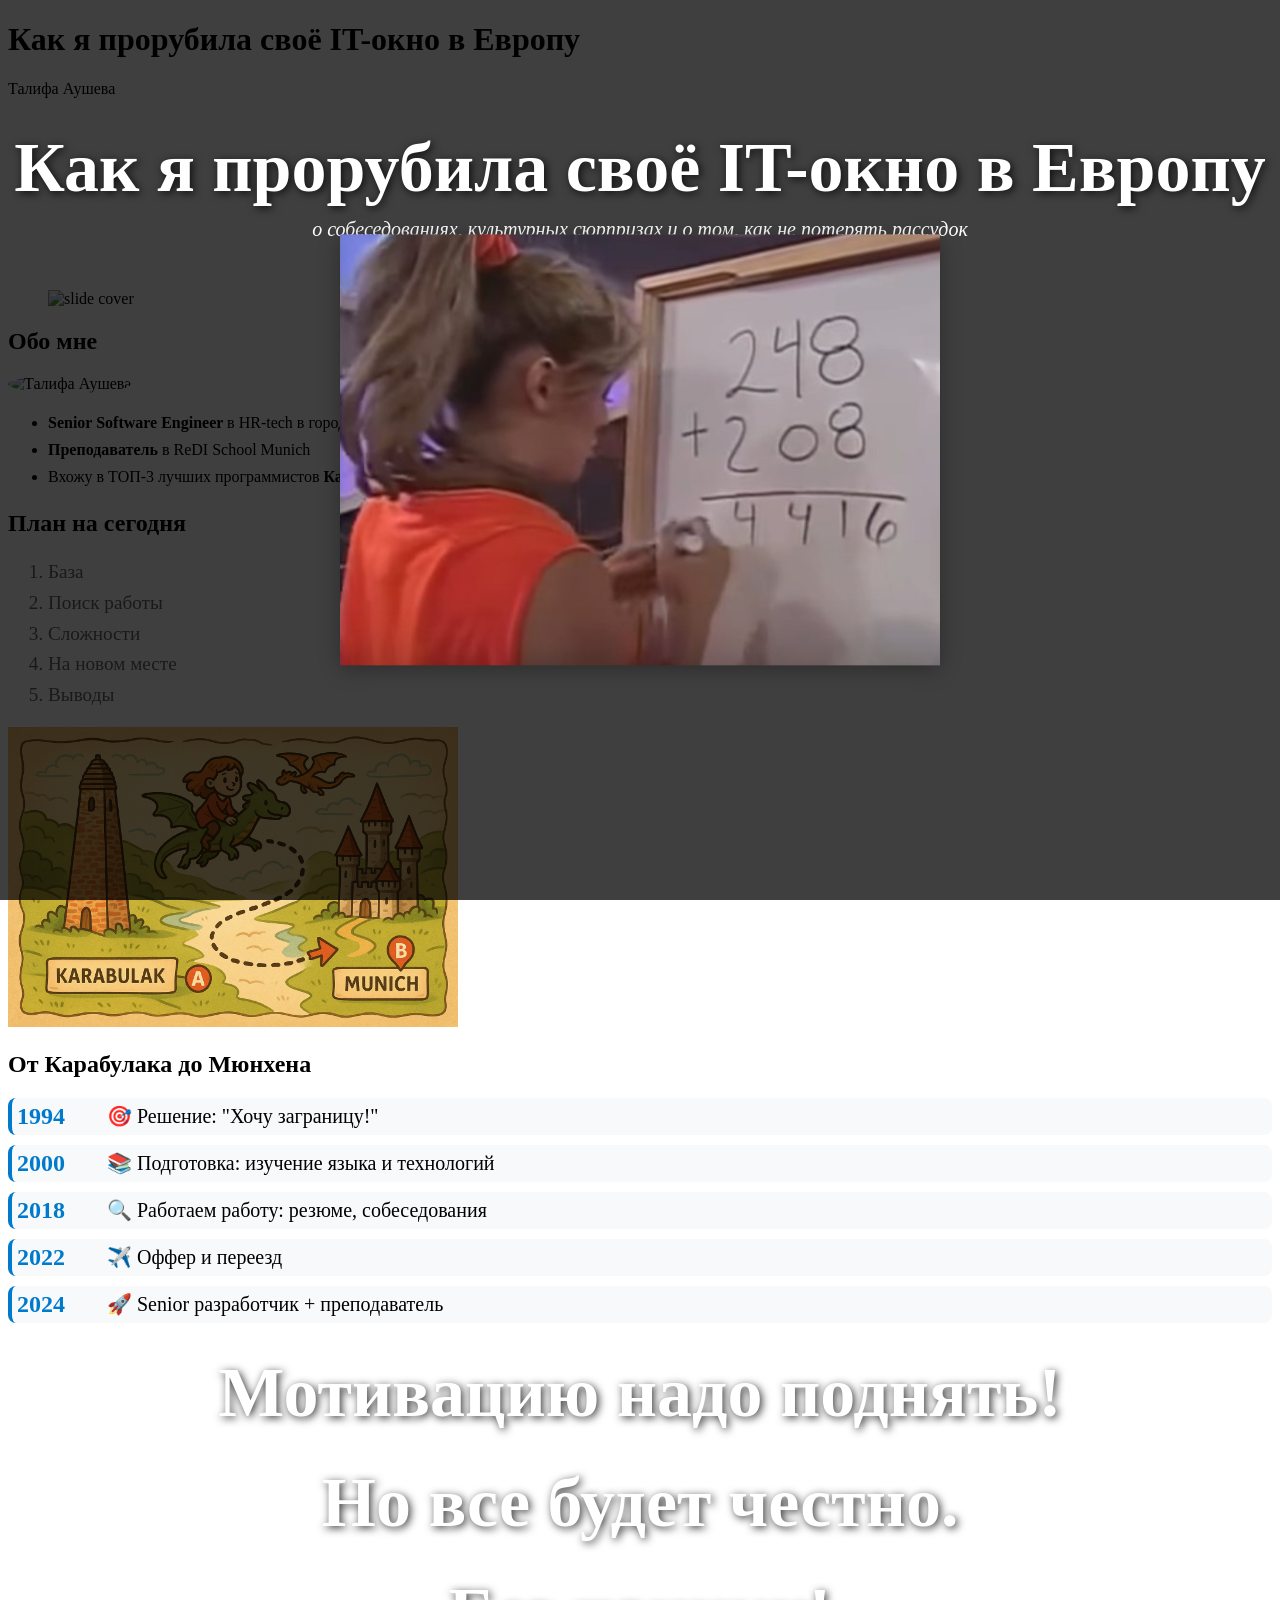
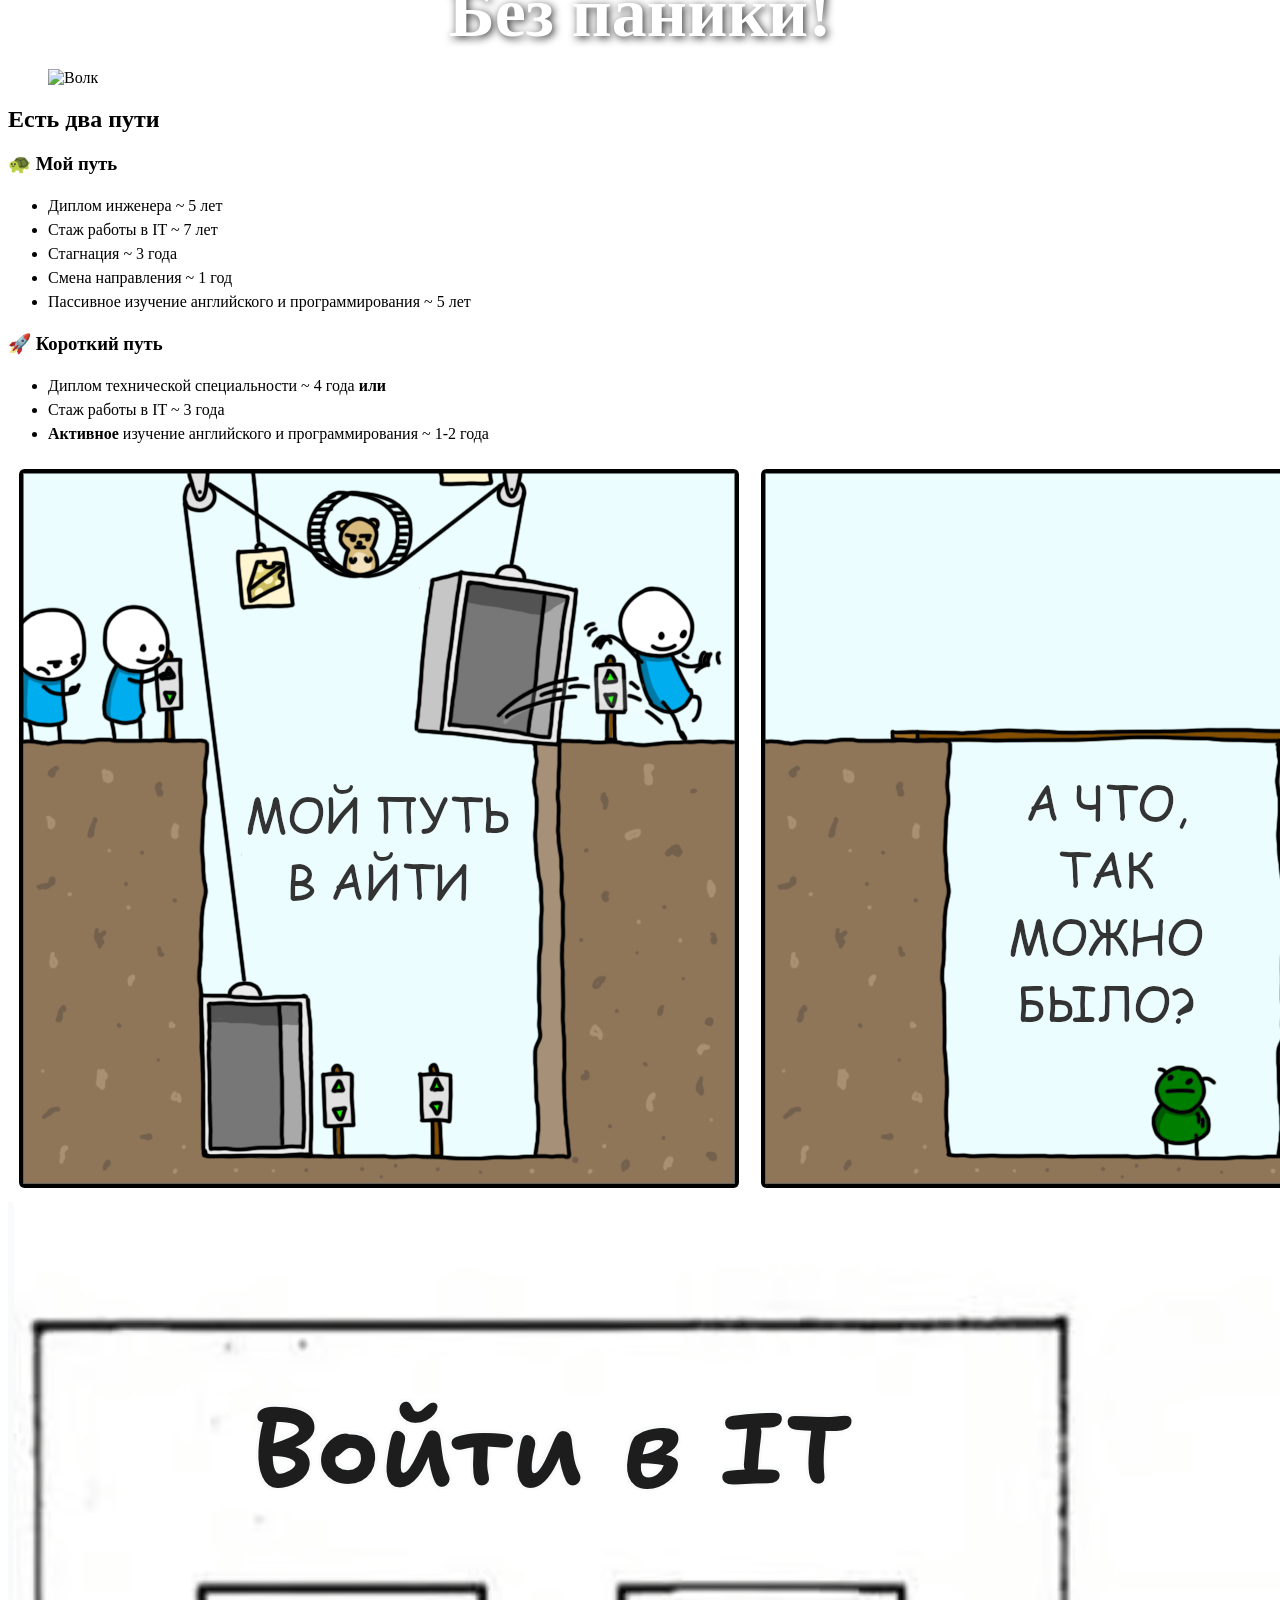
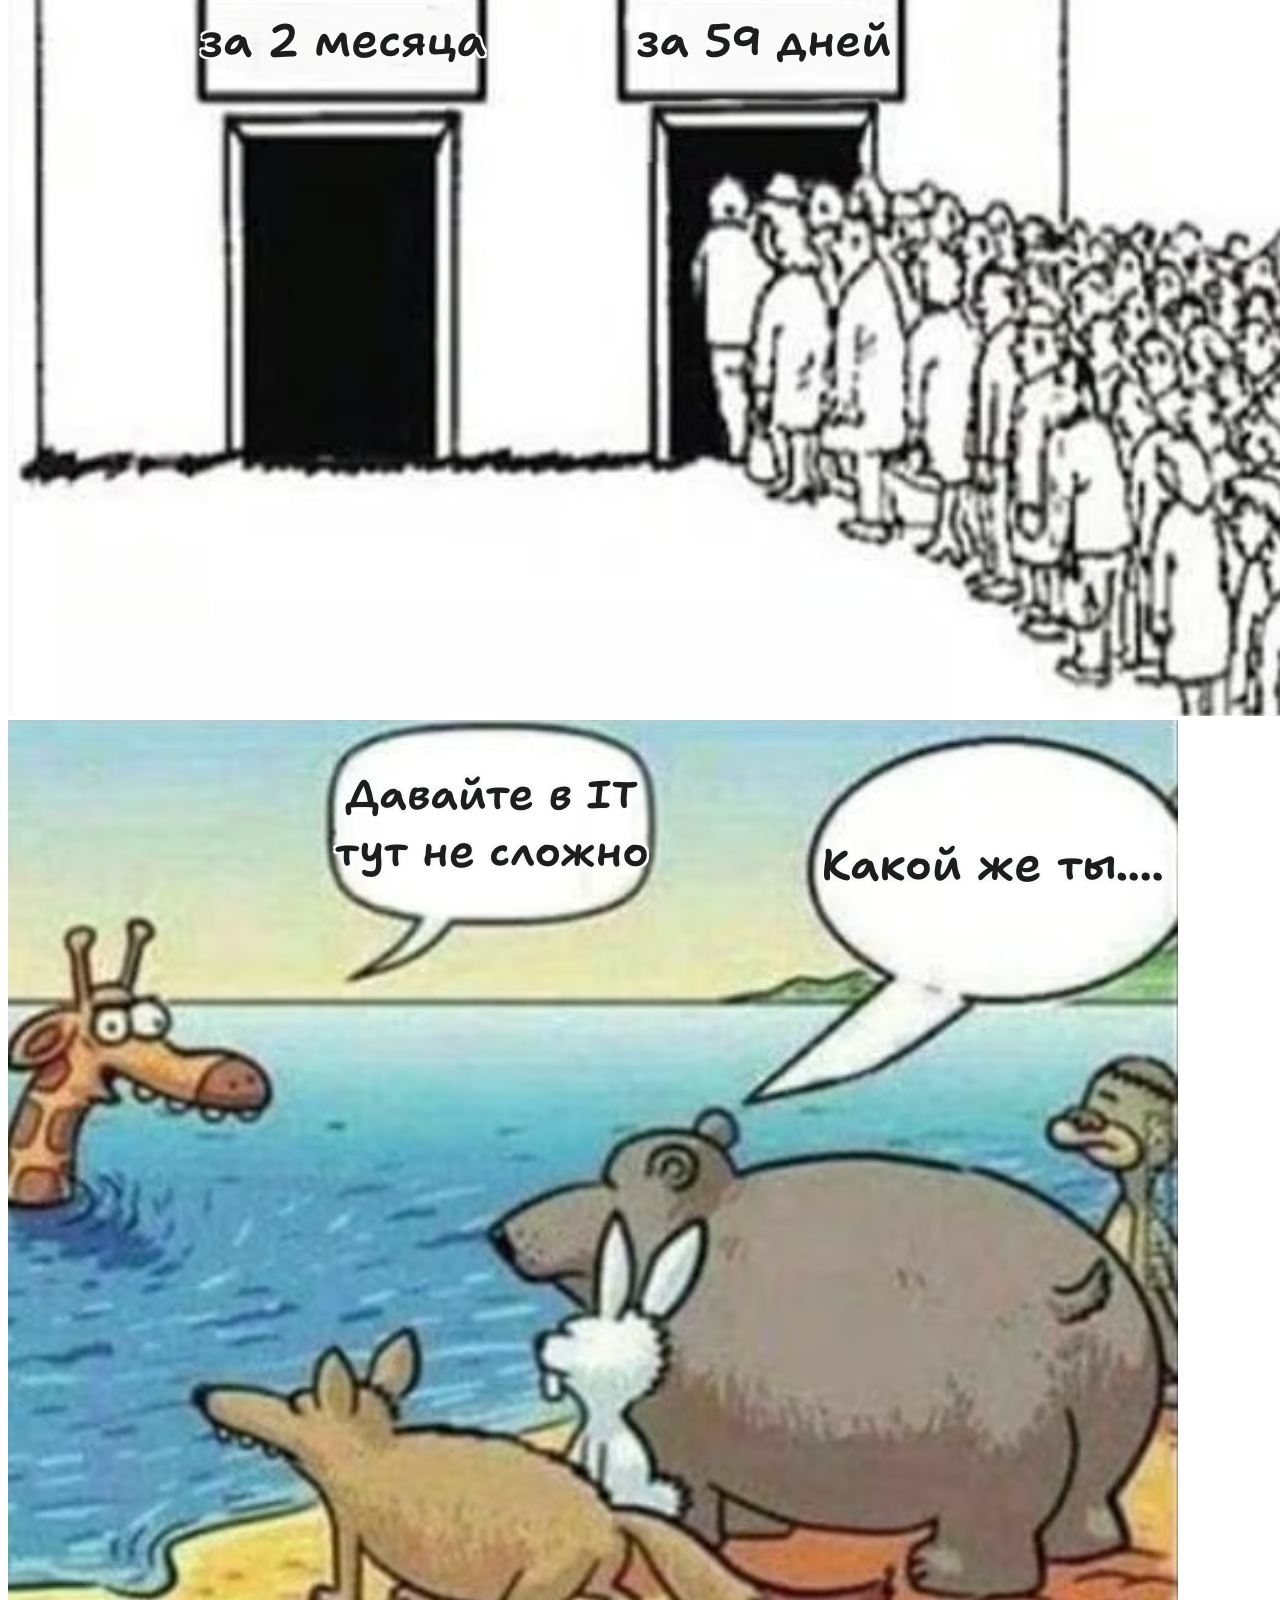
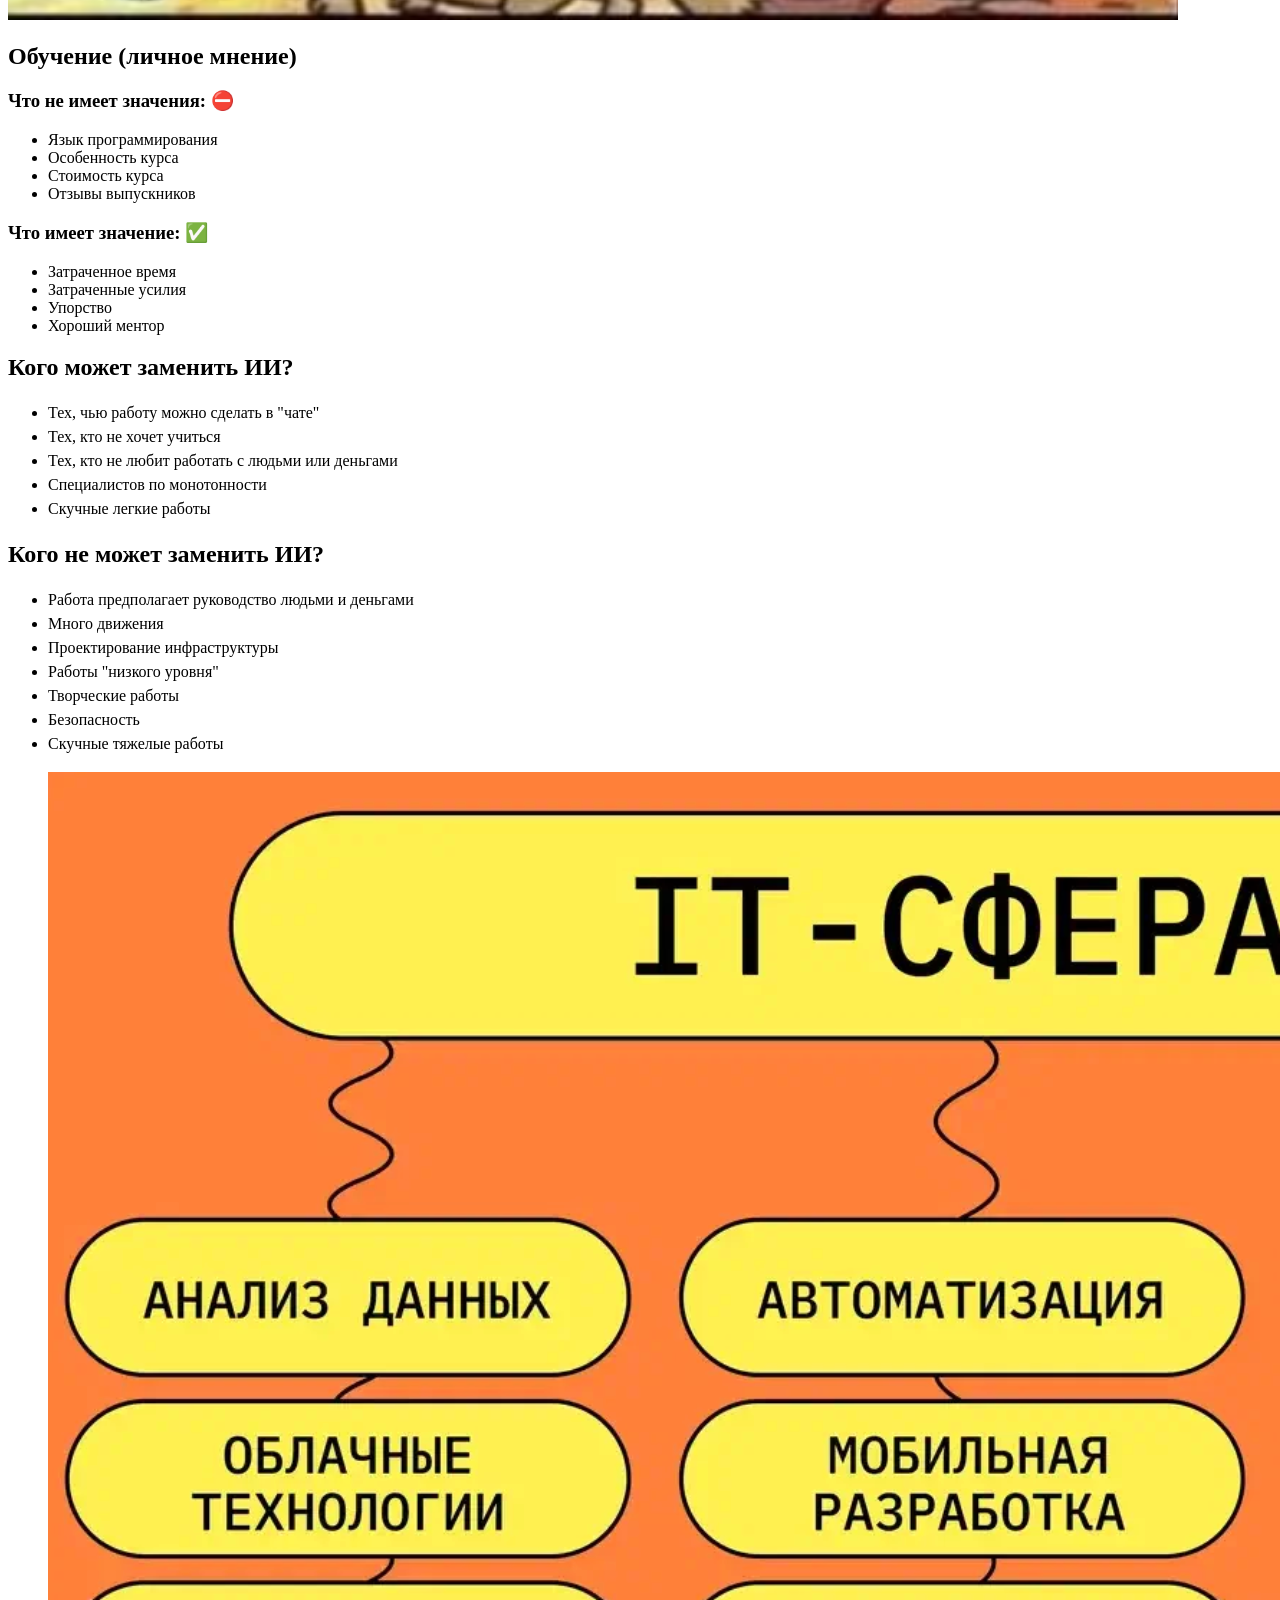
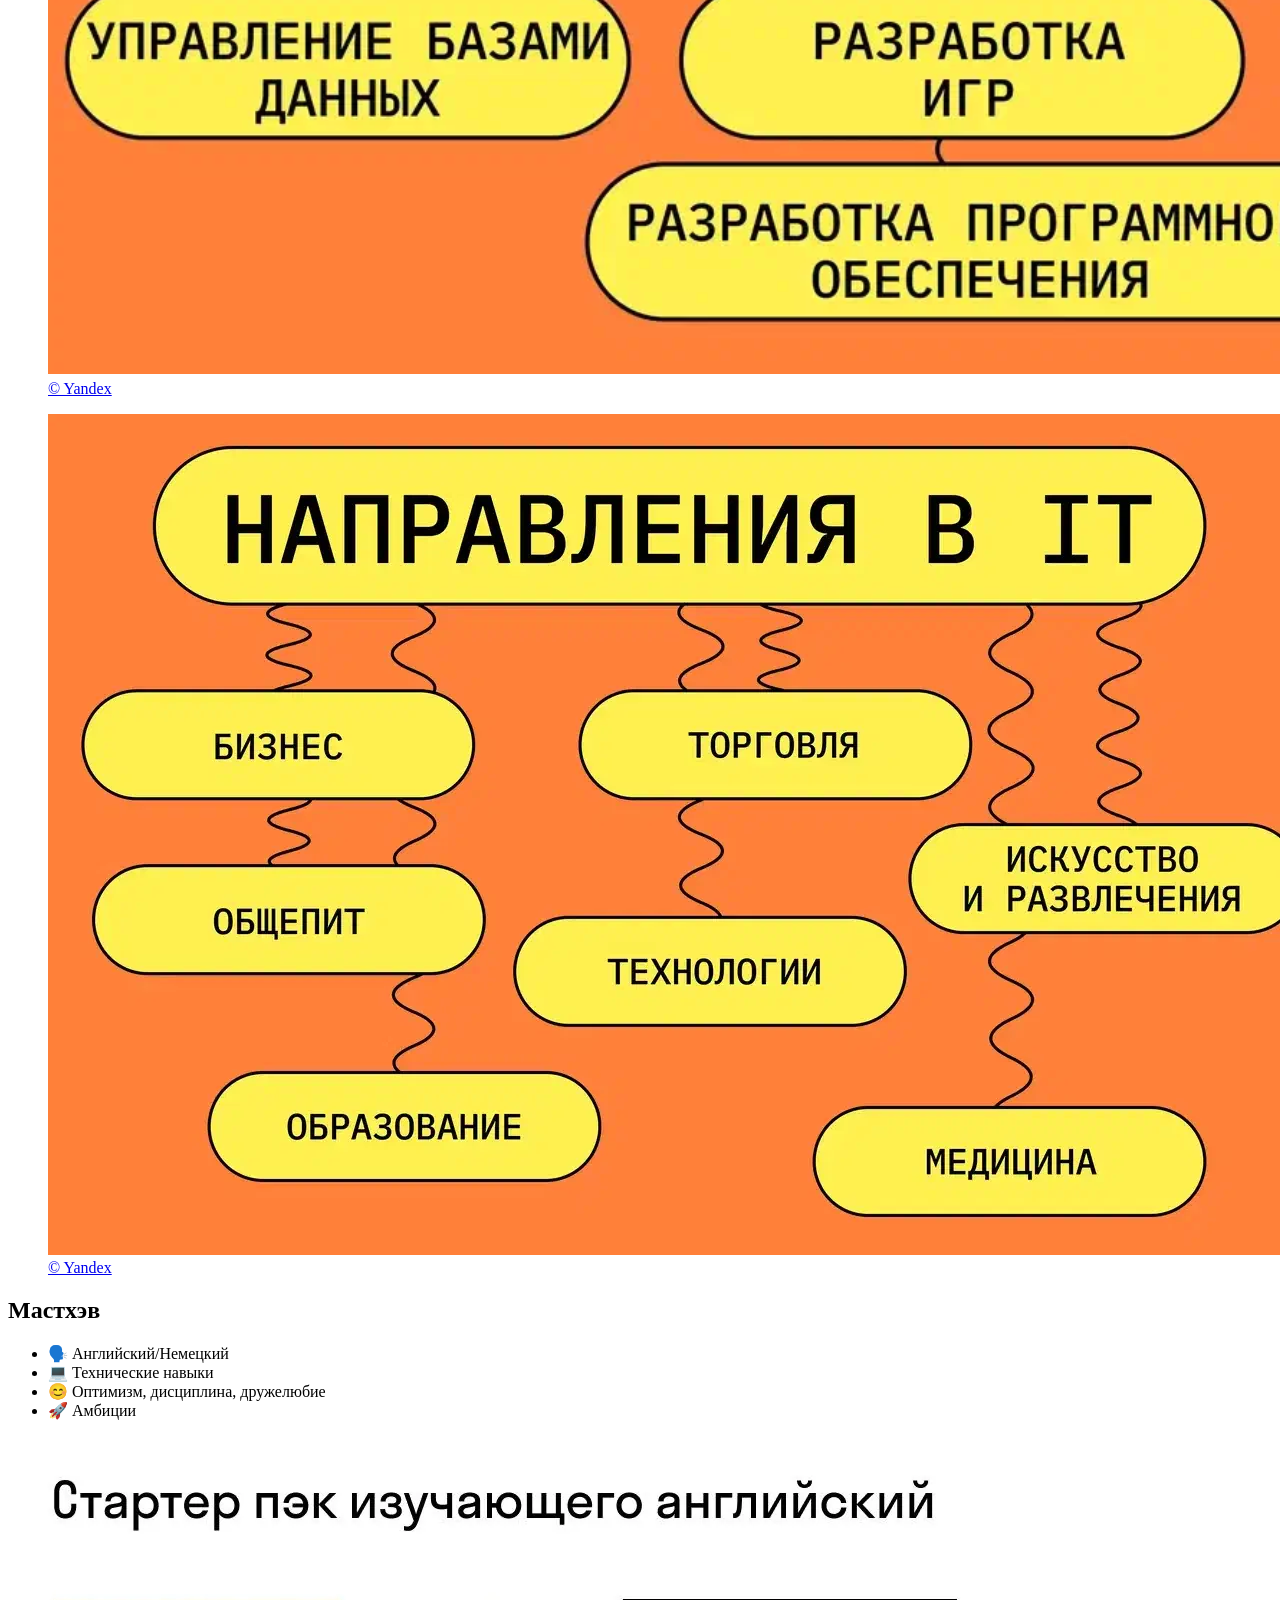
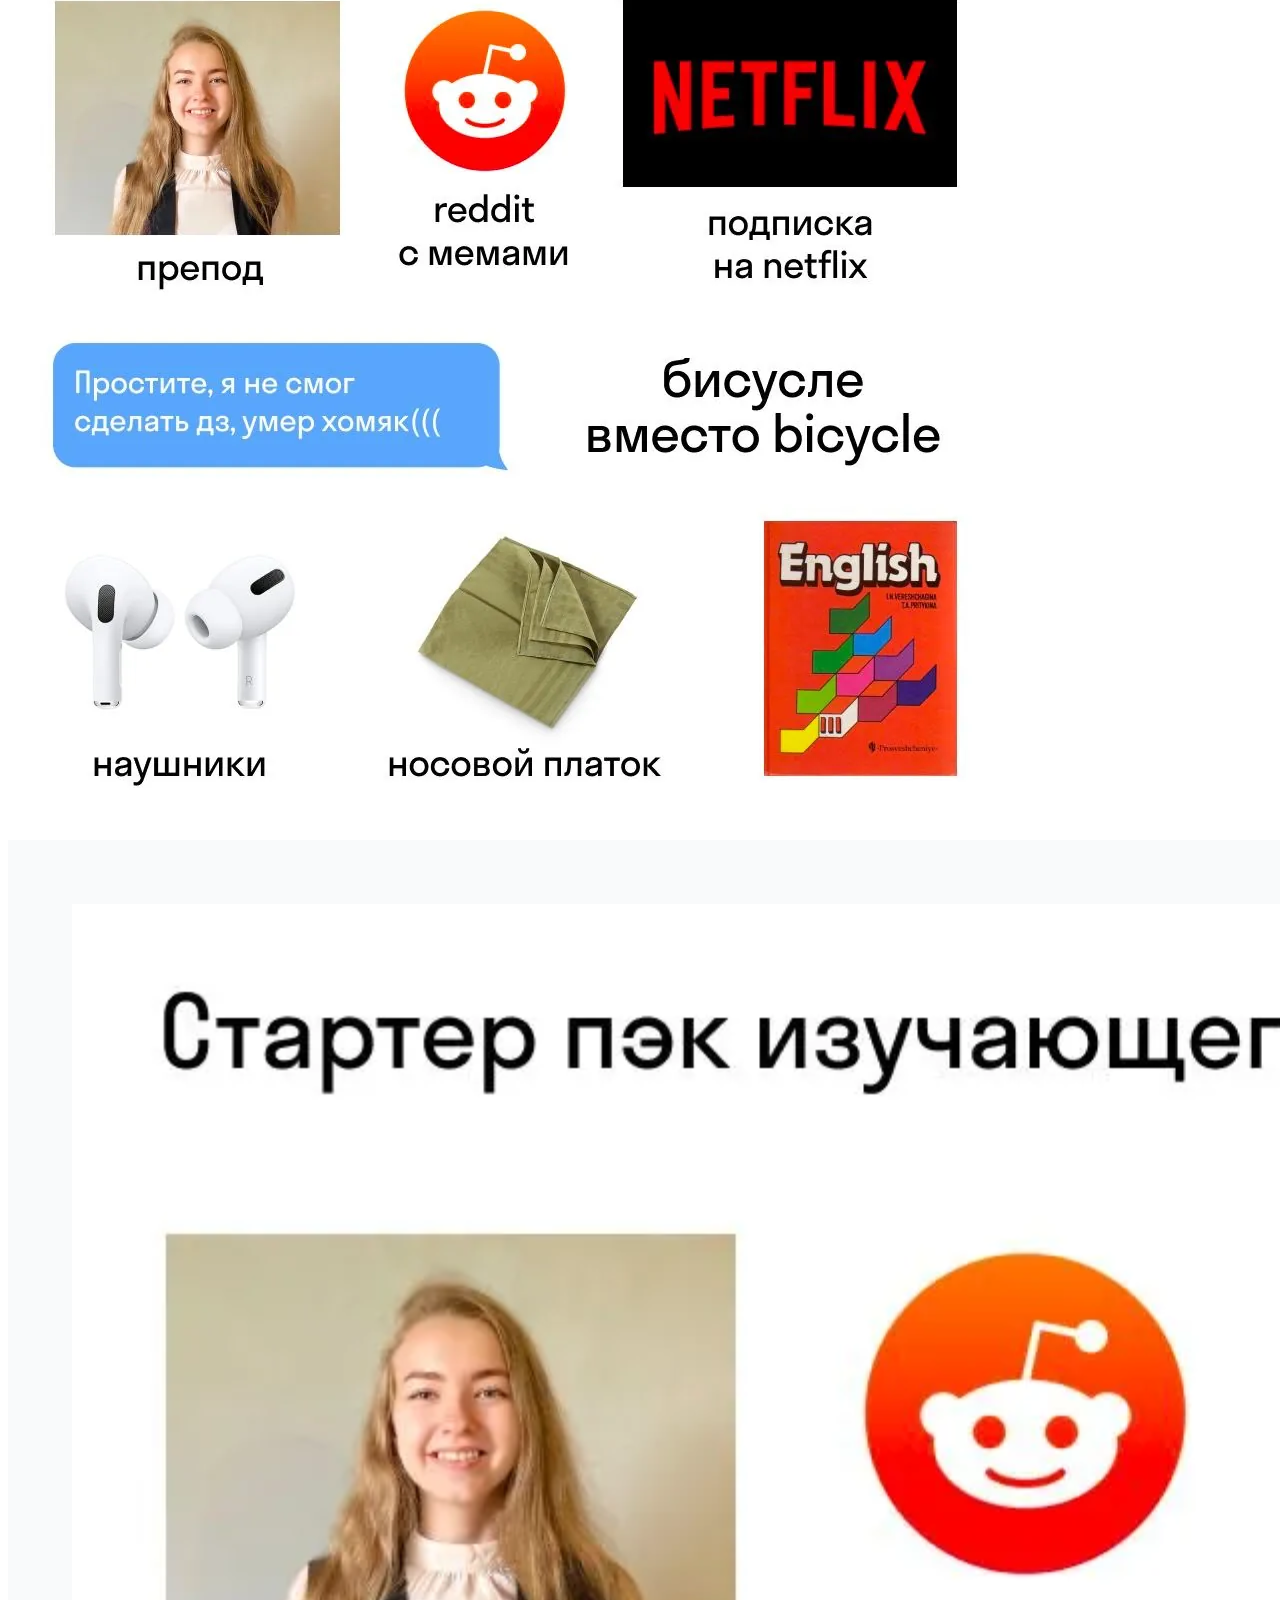
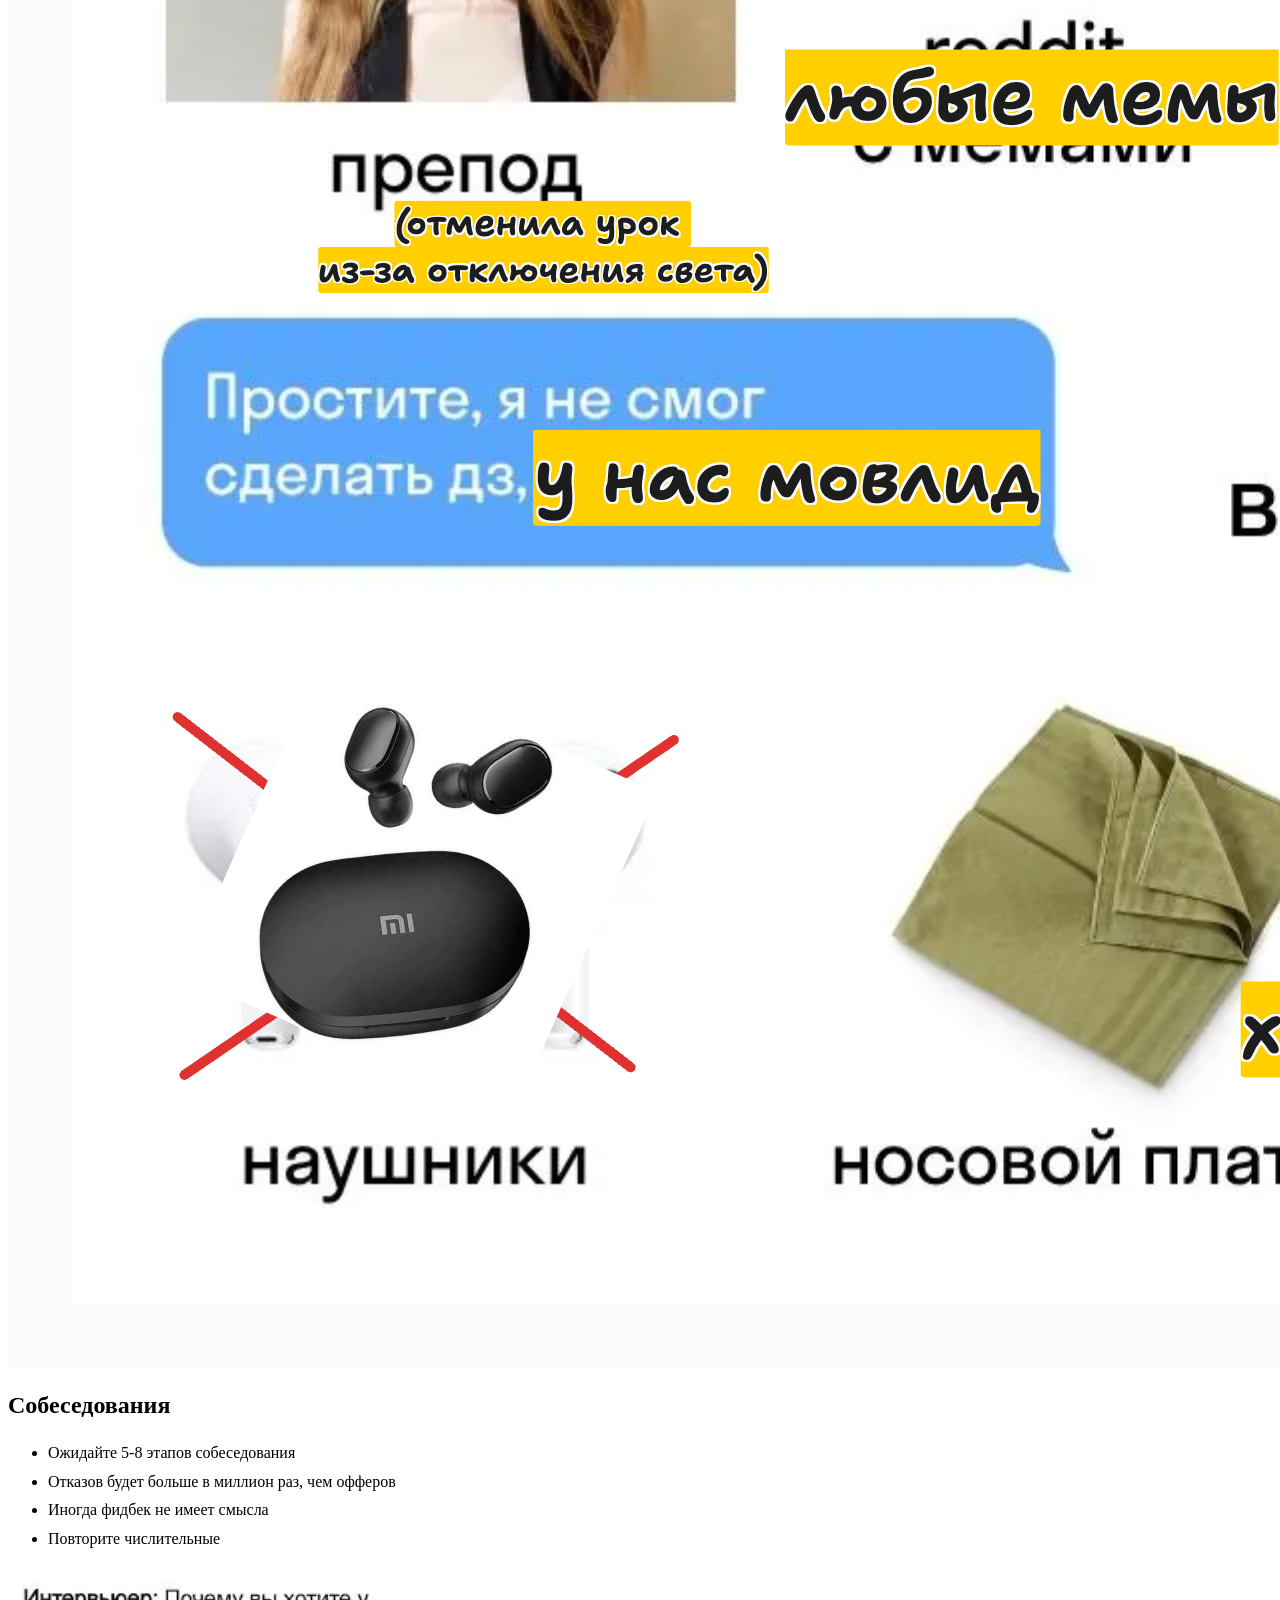
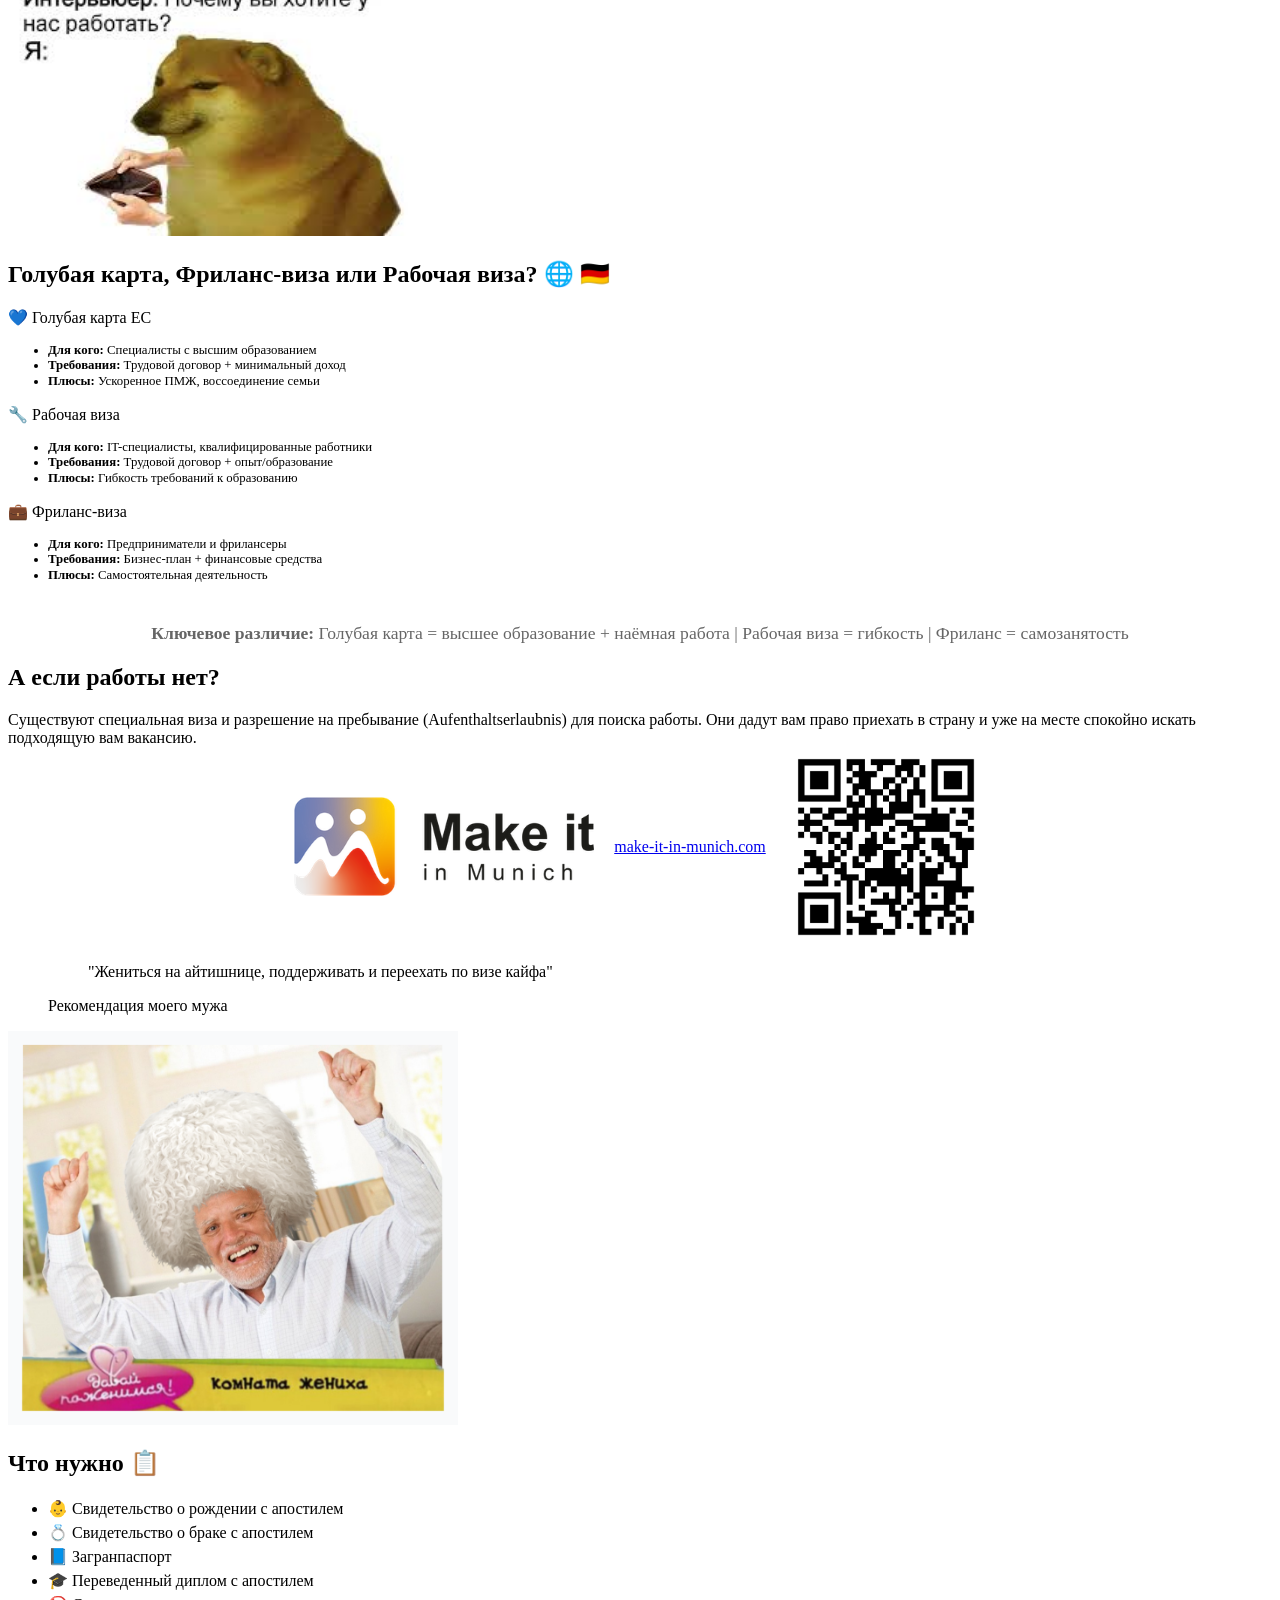
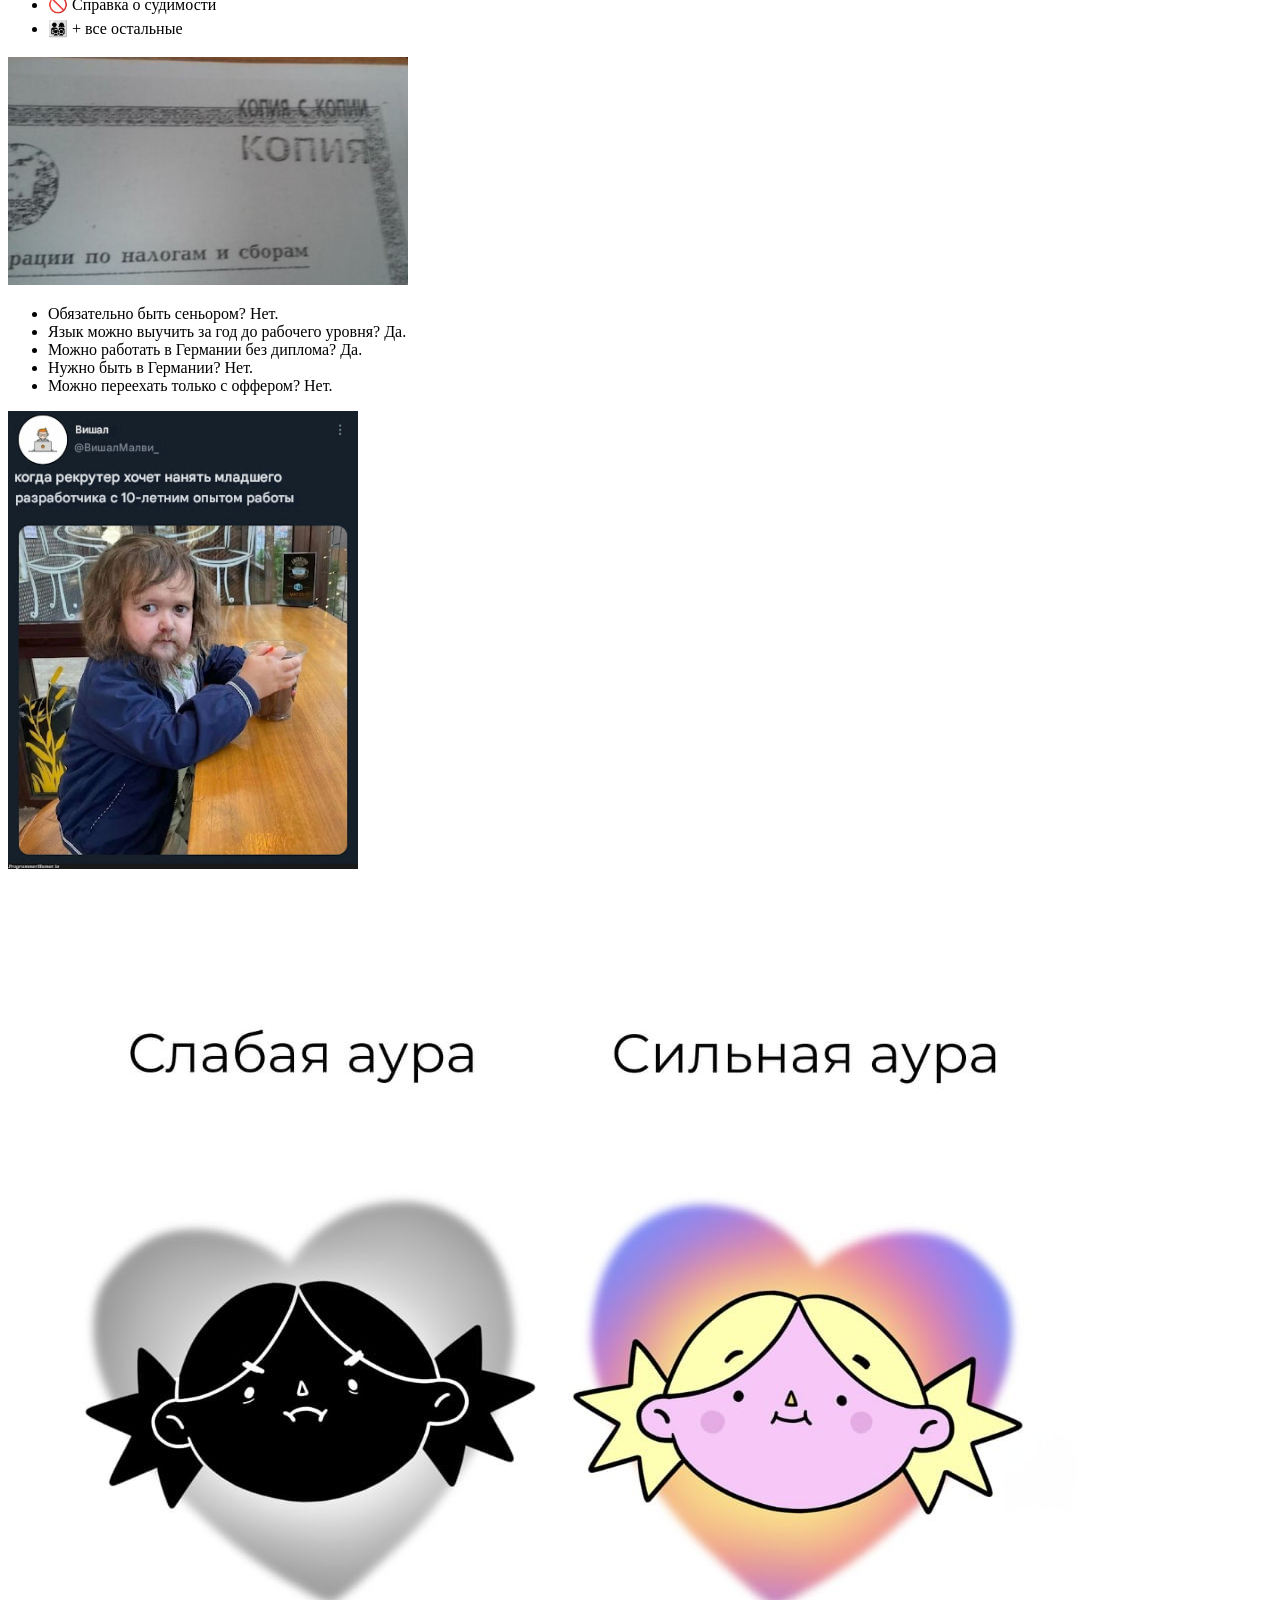
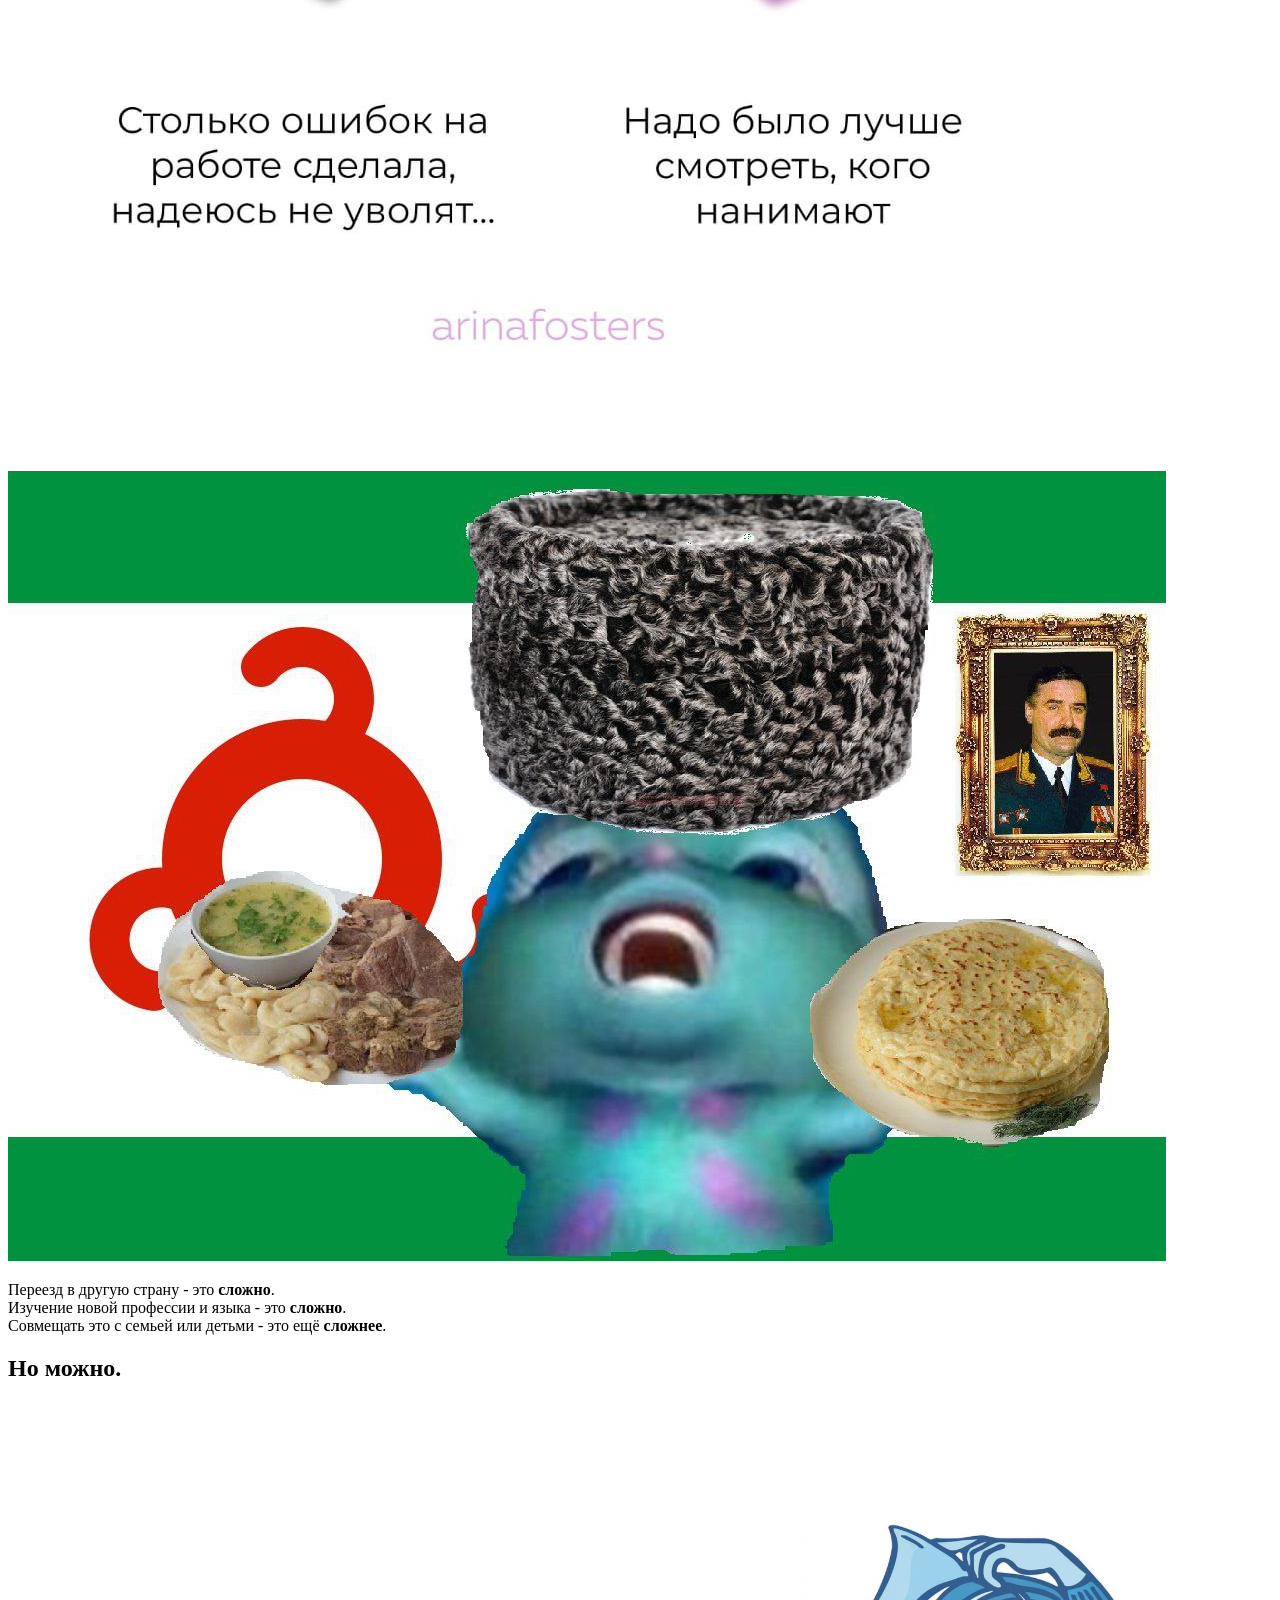
==== commit 38d75445: "Refactor index.html to wrap images in figures and add copyright captions" ====
--- a/index.html
+++ b/index.html
@@ -370,10 +370,26 @@
 			</style>
 		</section>
 		<section class="slide clear" id="sfera">
-			<img src="pictures/sfera.png" alt="Сфера" class="cover" />
+			<figure>
+				<img src="pictures/sfera.png" alt="Сфера" class="cover" />
+				<figcaption class="copyright right">
+					<a
+						href="	https://practicum.yandex.ru/blog/chto-takoe-it-sfera/"
+						>© Yandex</a
+					>
+				</figcaption>
+			</figure>
 		</section>
 		<section class="slide clear" id="field">
-			<img src="pictures/field.png" alt="Field" class="cover" />
+			<figure>
+				<img src="pictures/field.png" alt="Field" class="cover" />
+				<figcaption class="copyright right">
+					<a
+						href="	https://practicum.yandex.ru/blog/chto-takoe-it-sfera/"
+						>© Yandex</a
+					>
+				</figcaption>
+			</figure>
 		</section>
 
 		<section class="slide" id="mast">
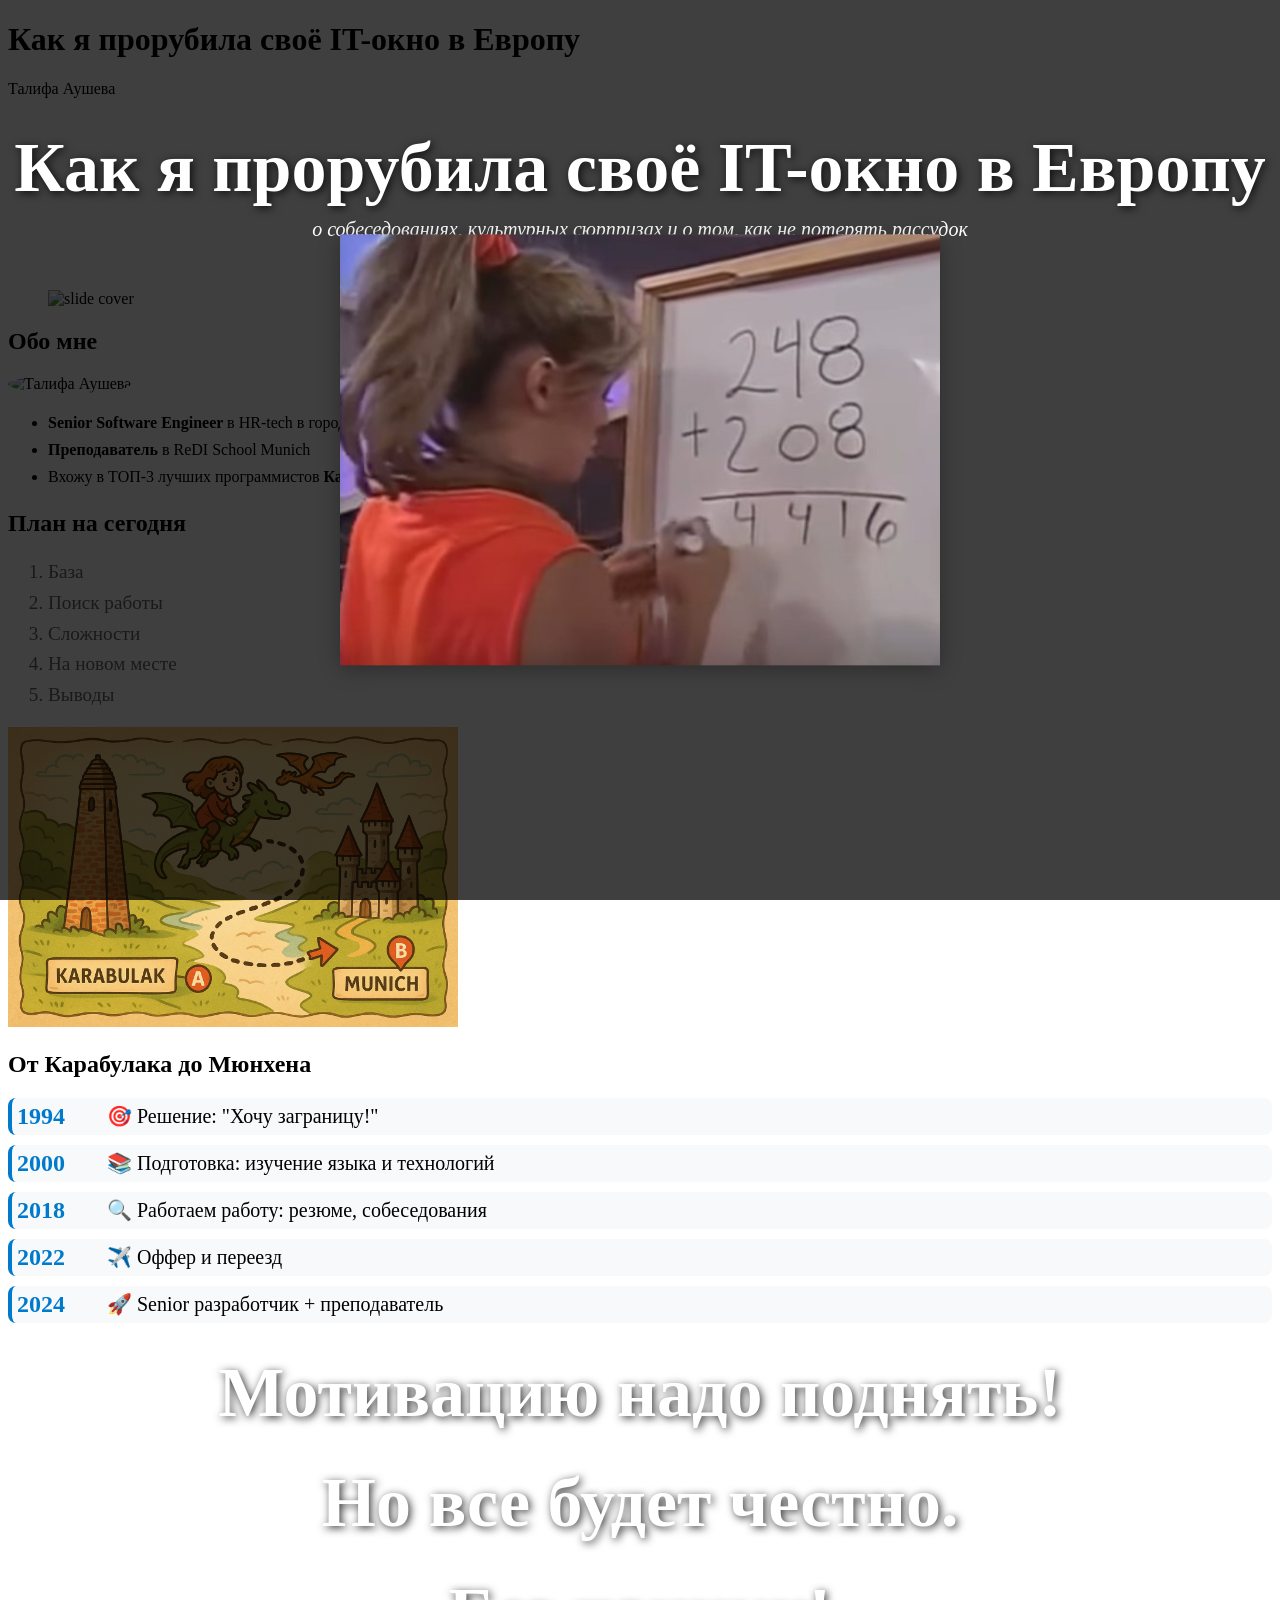
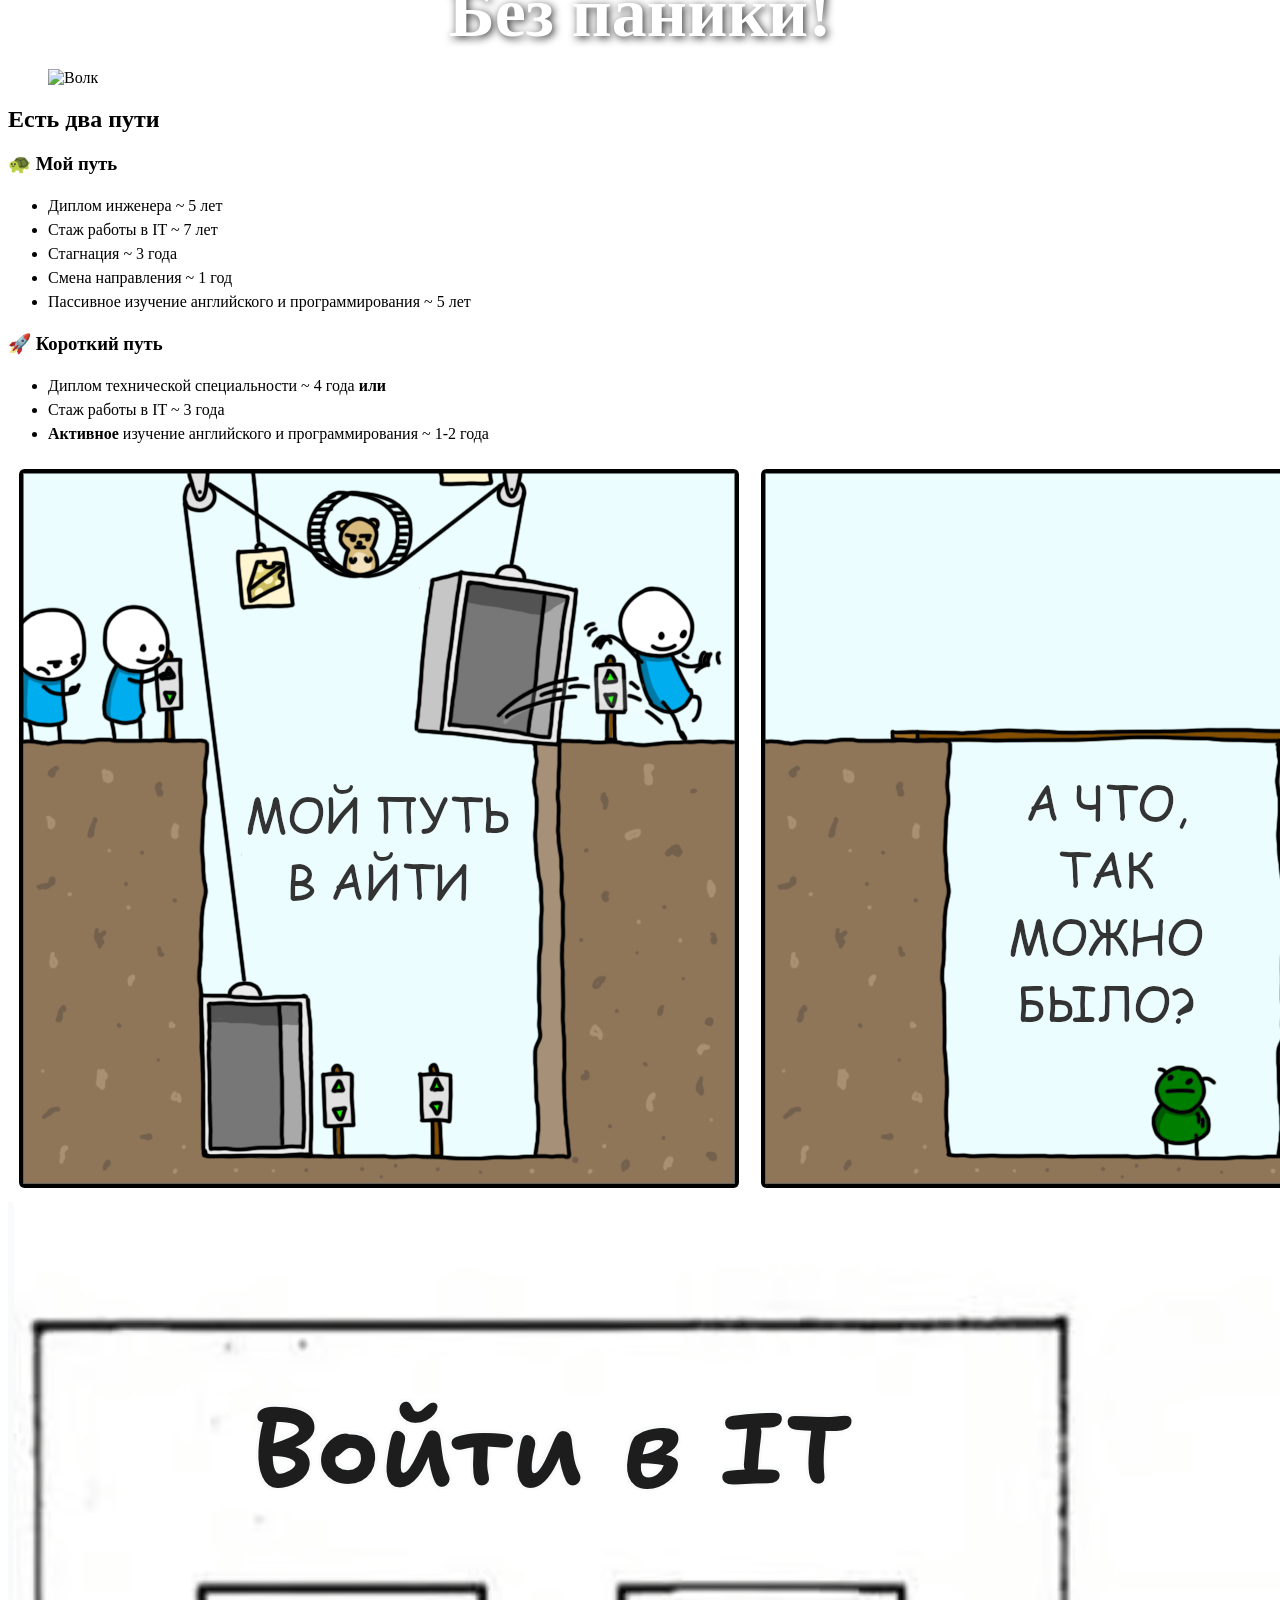
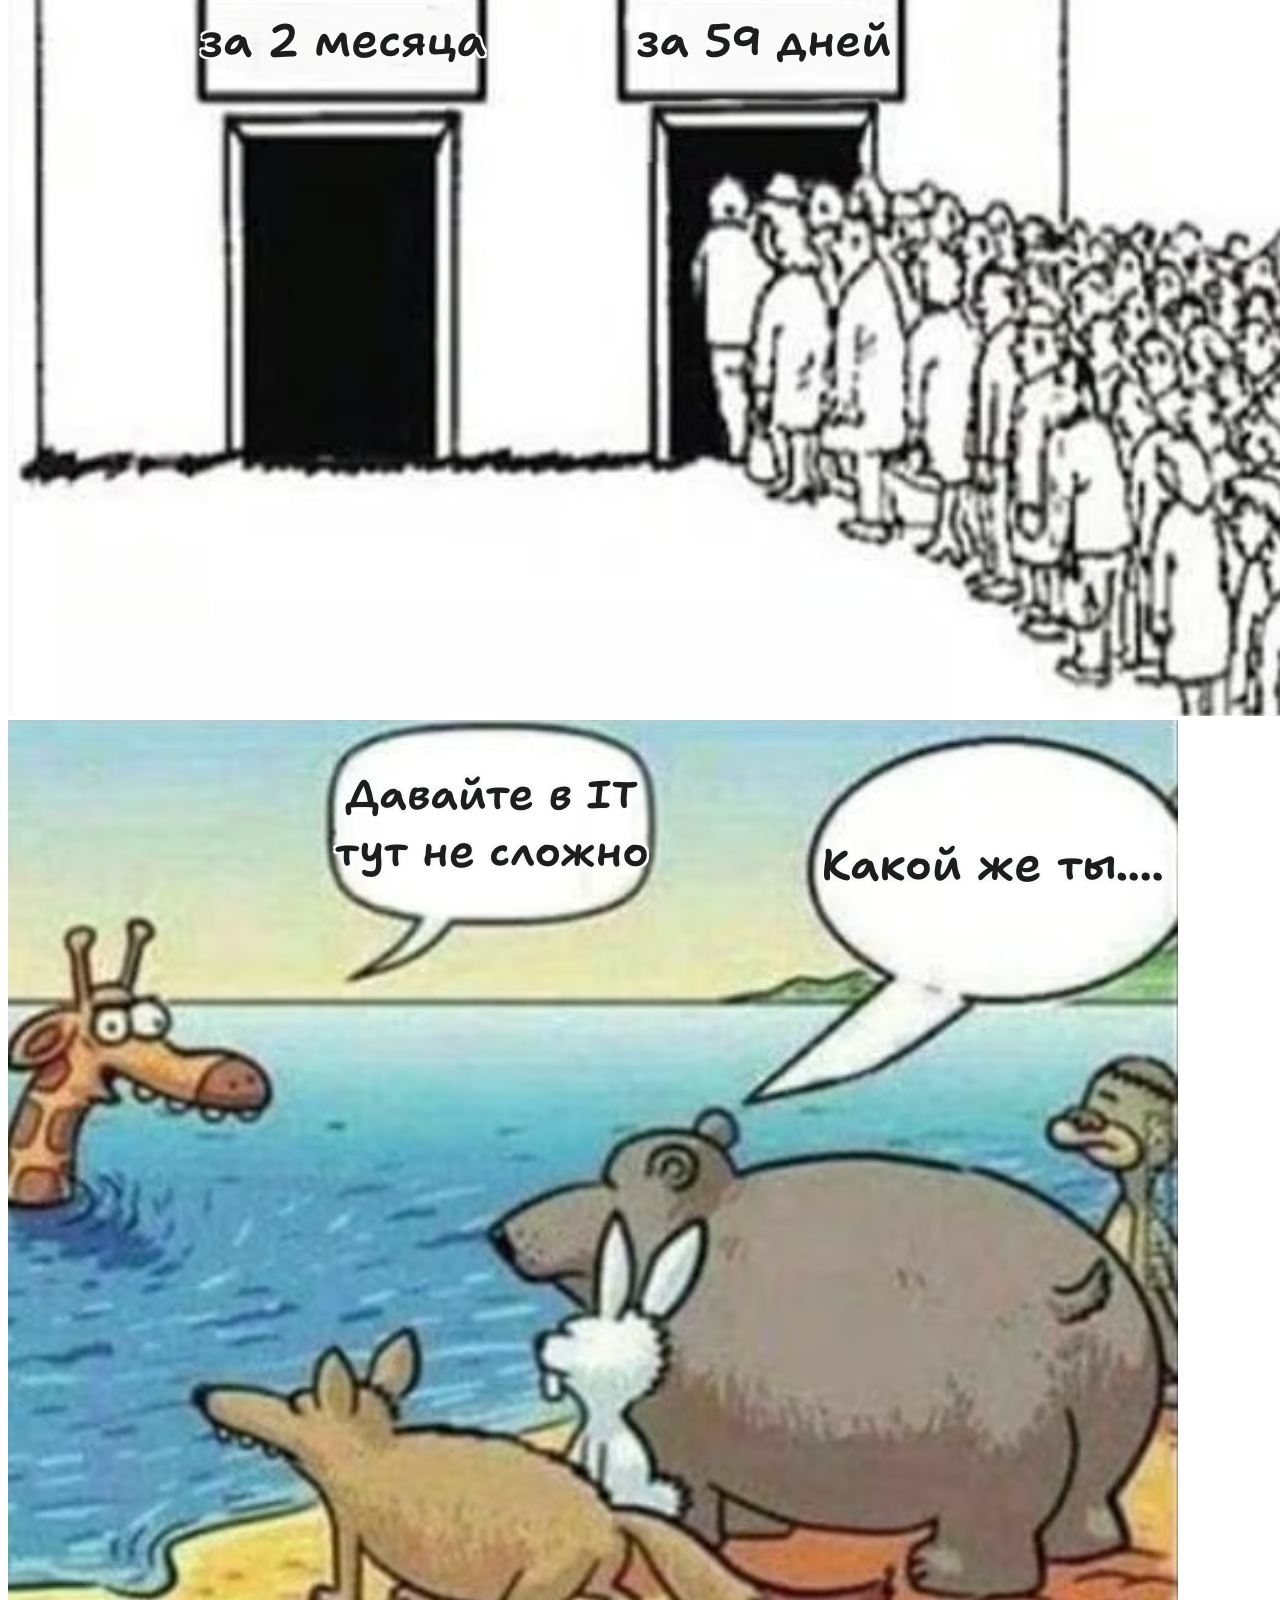
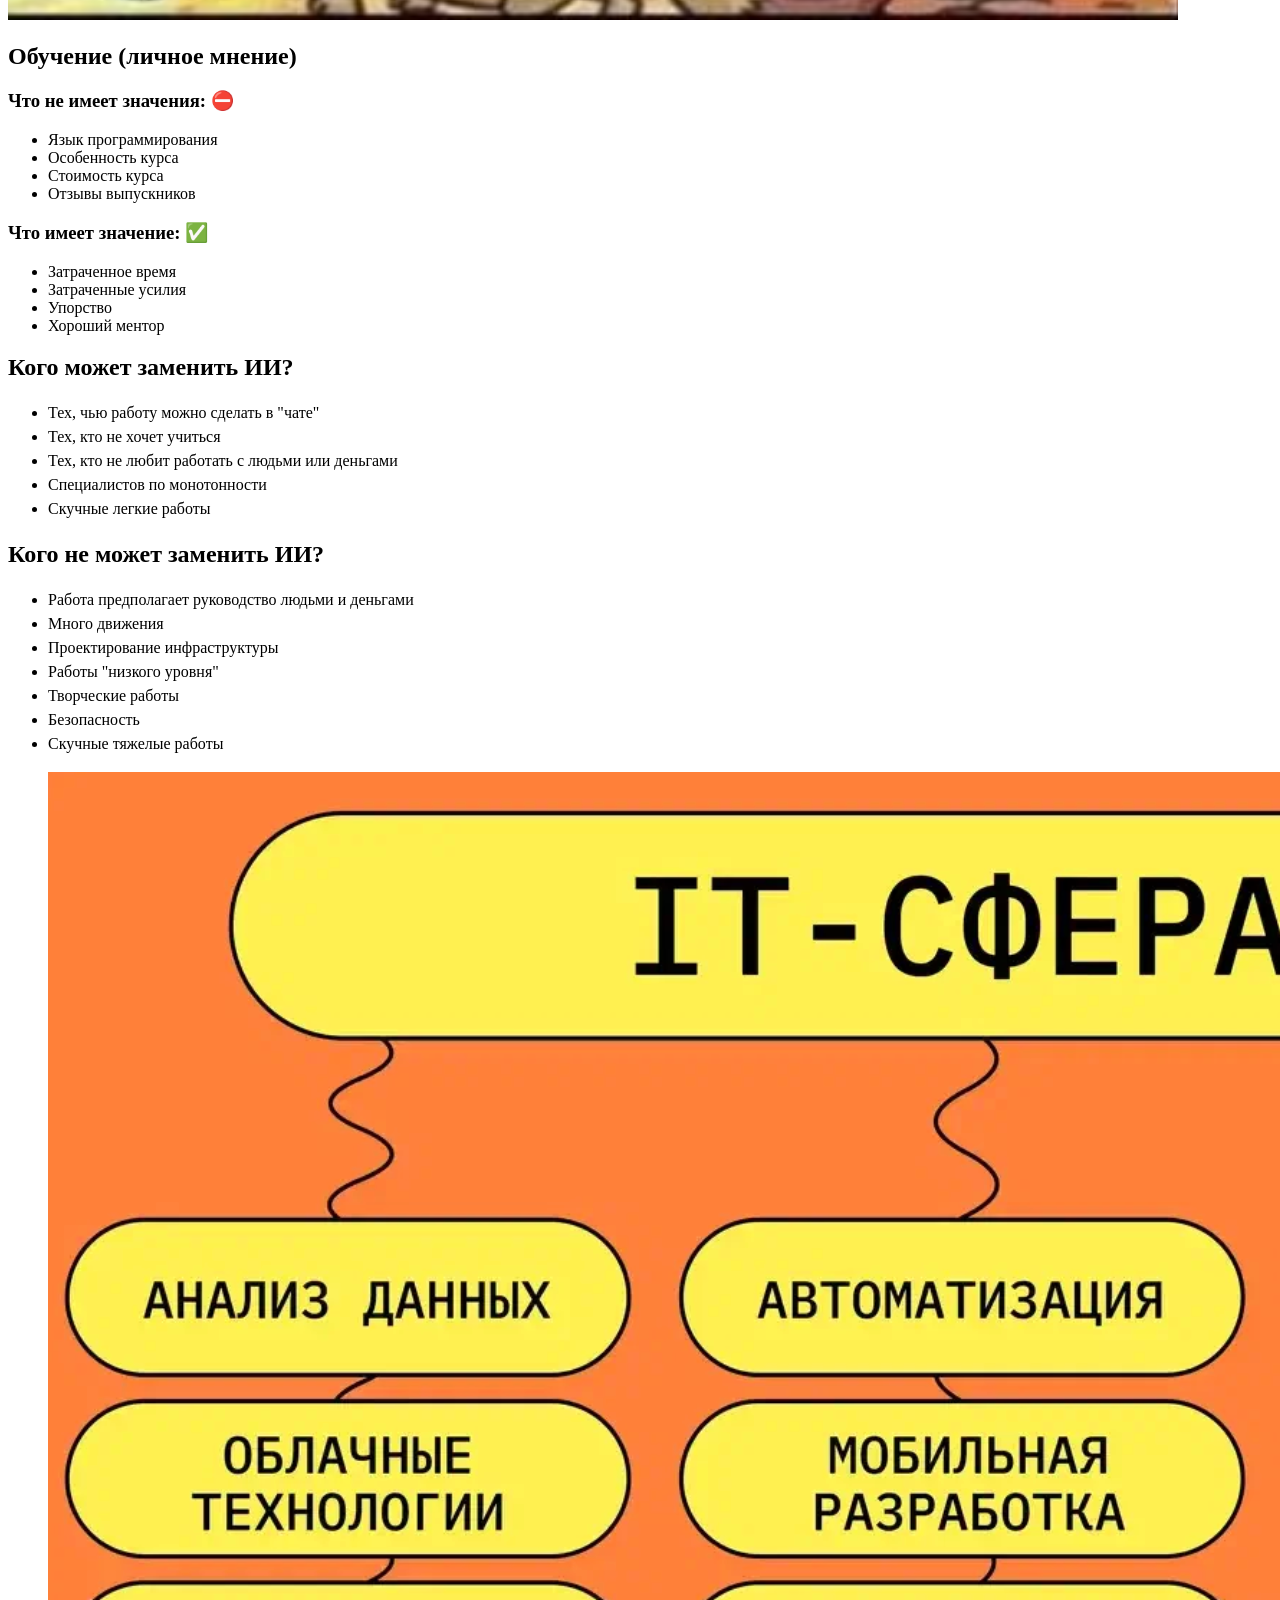
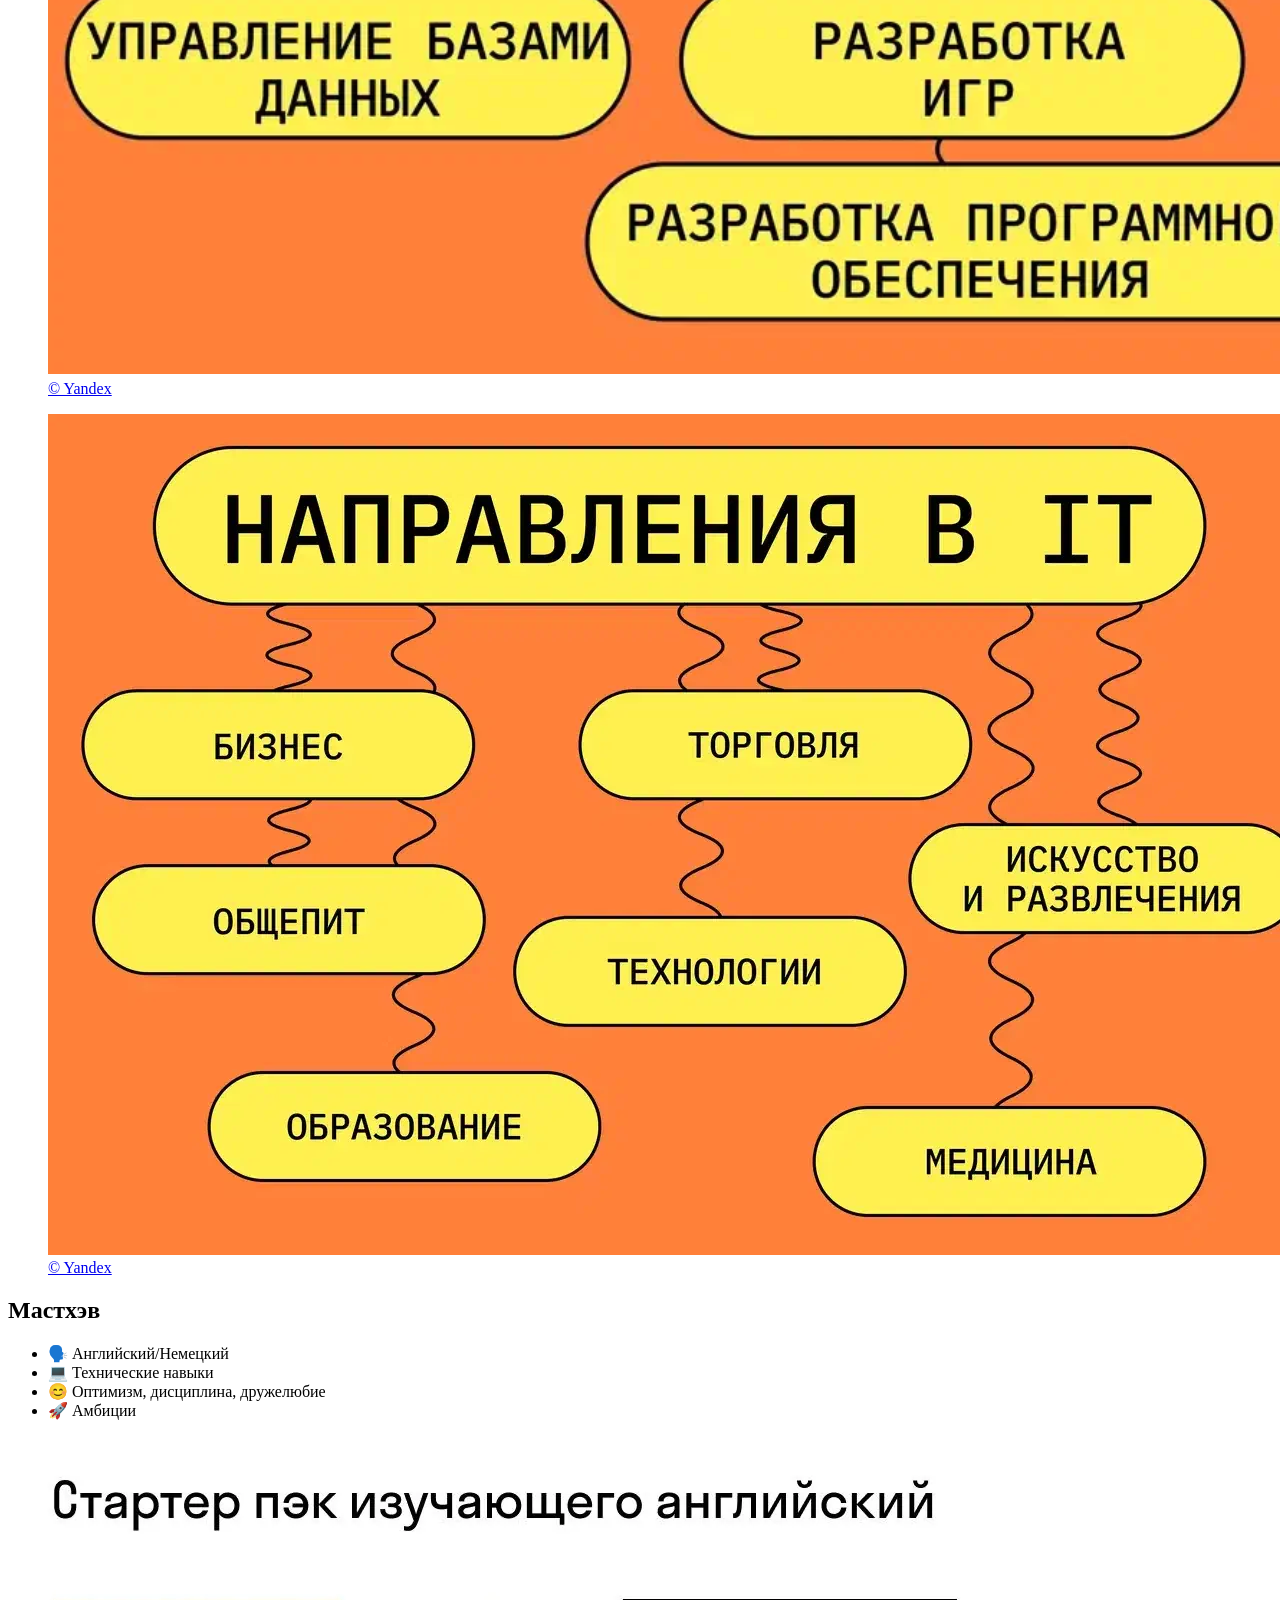
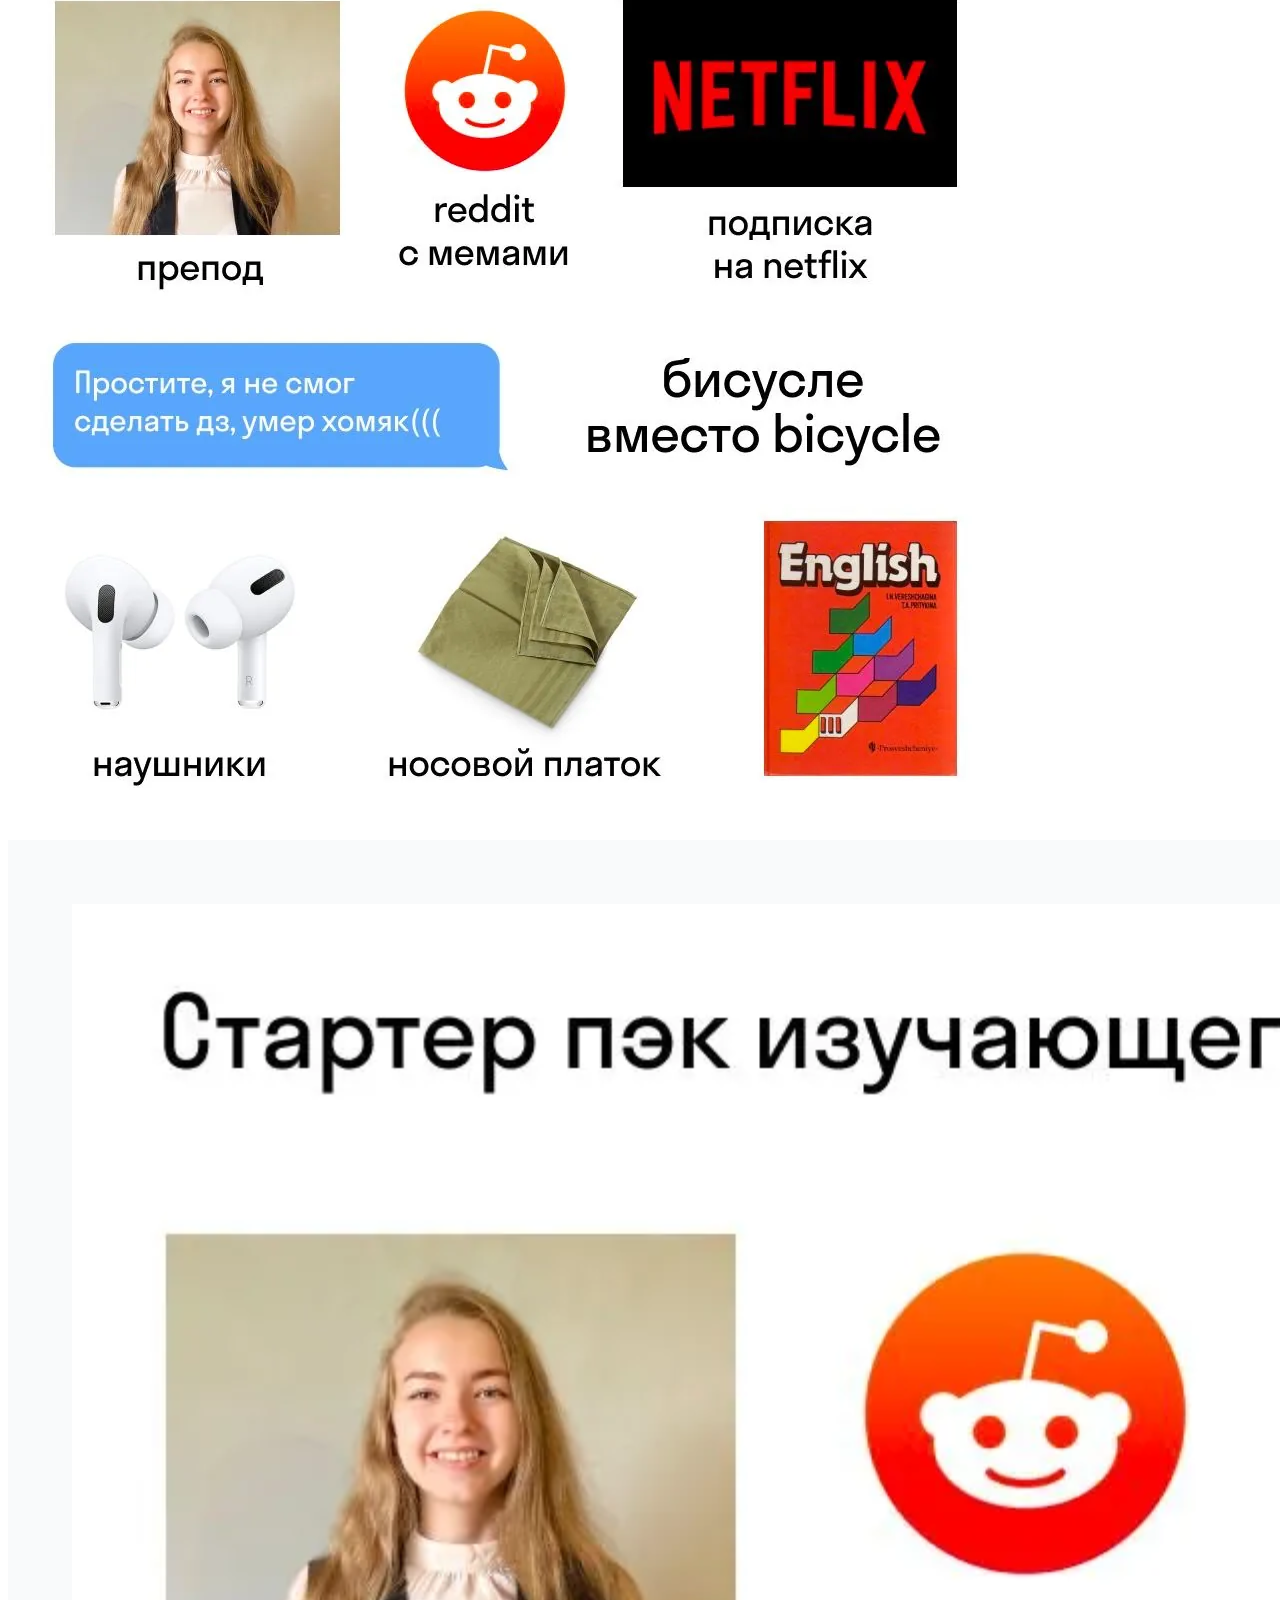
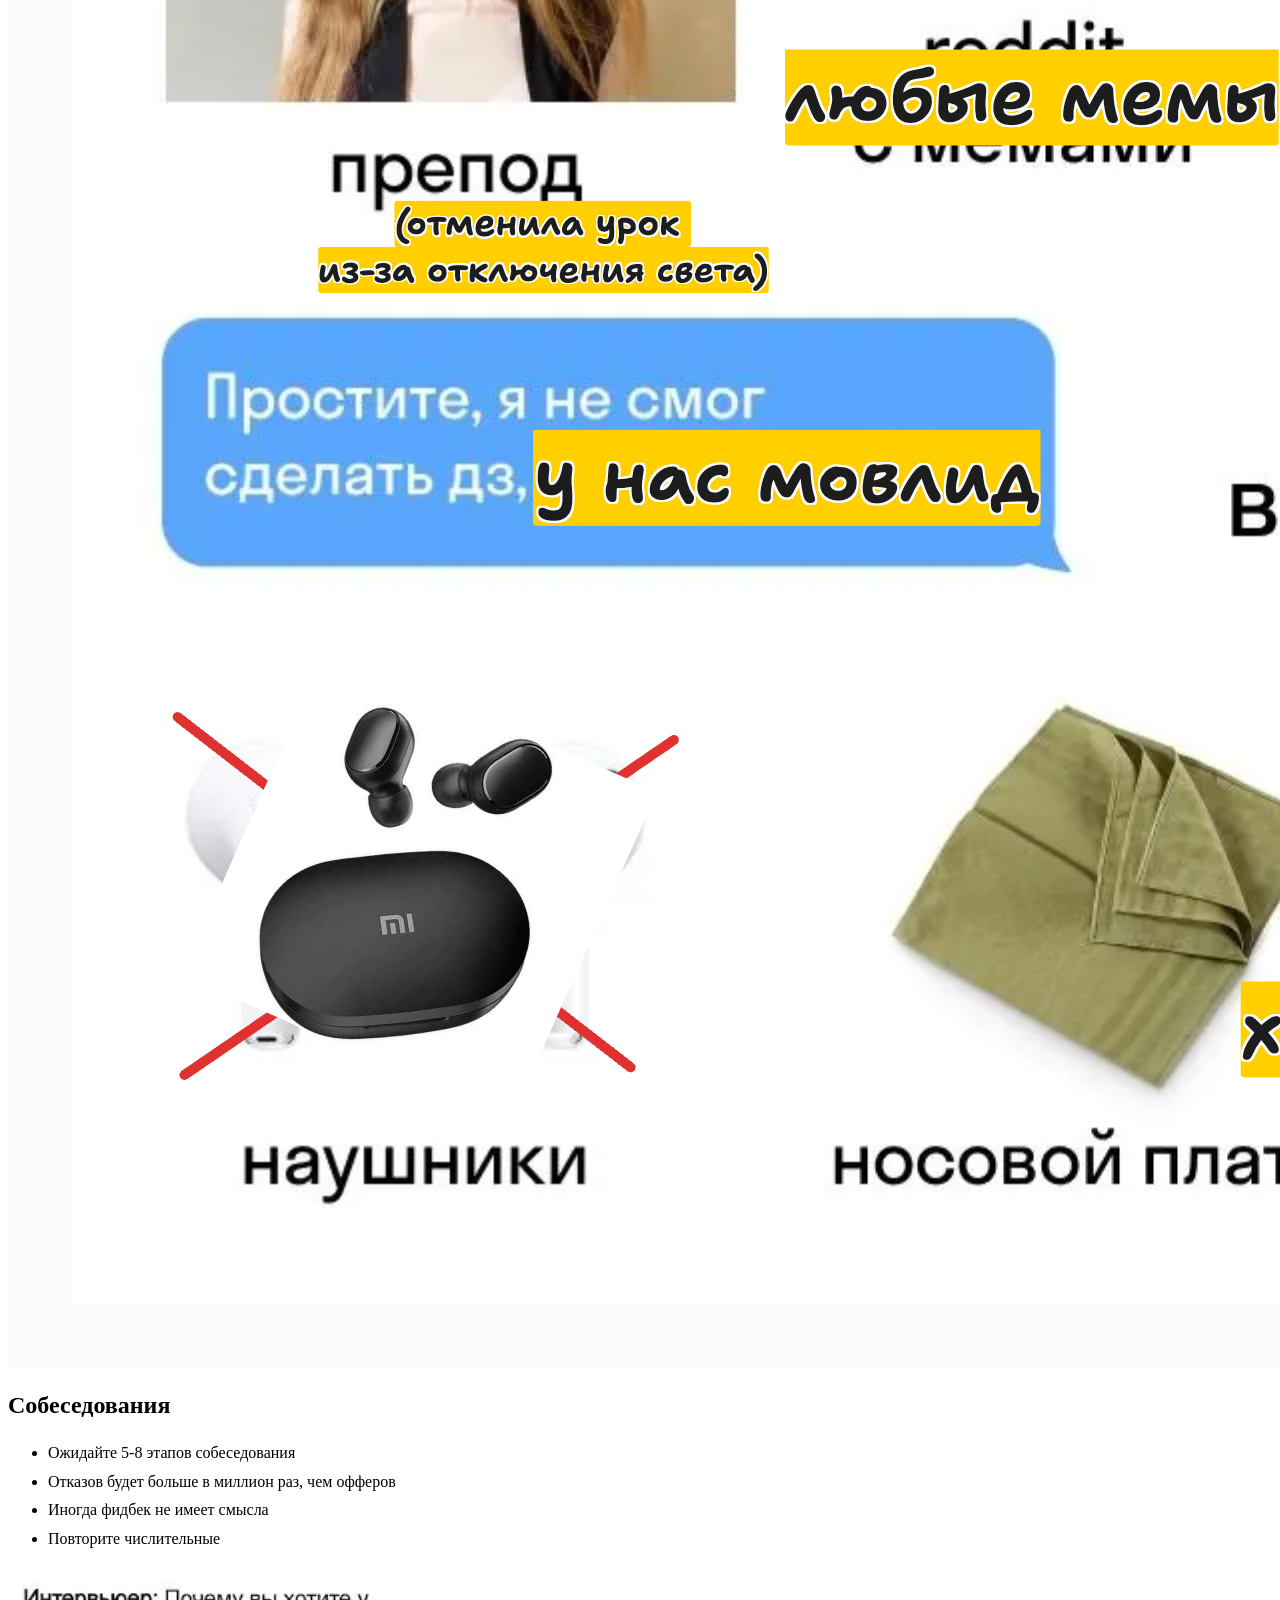
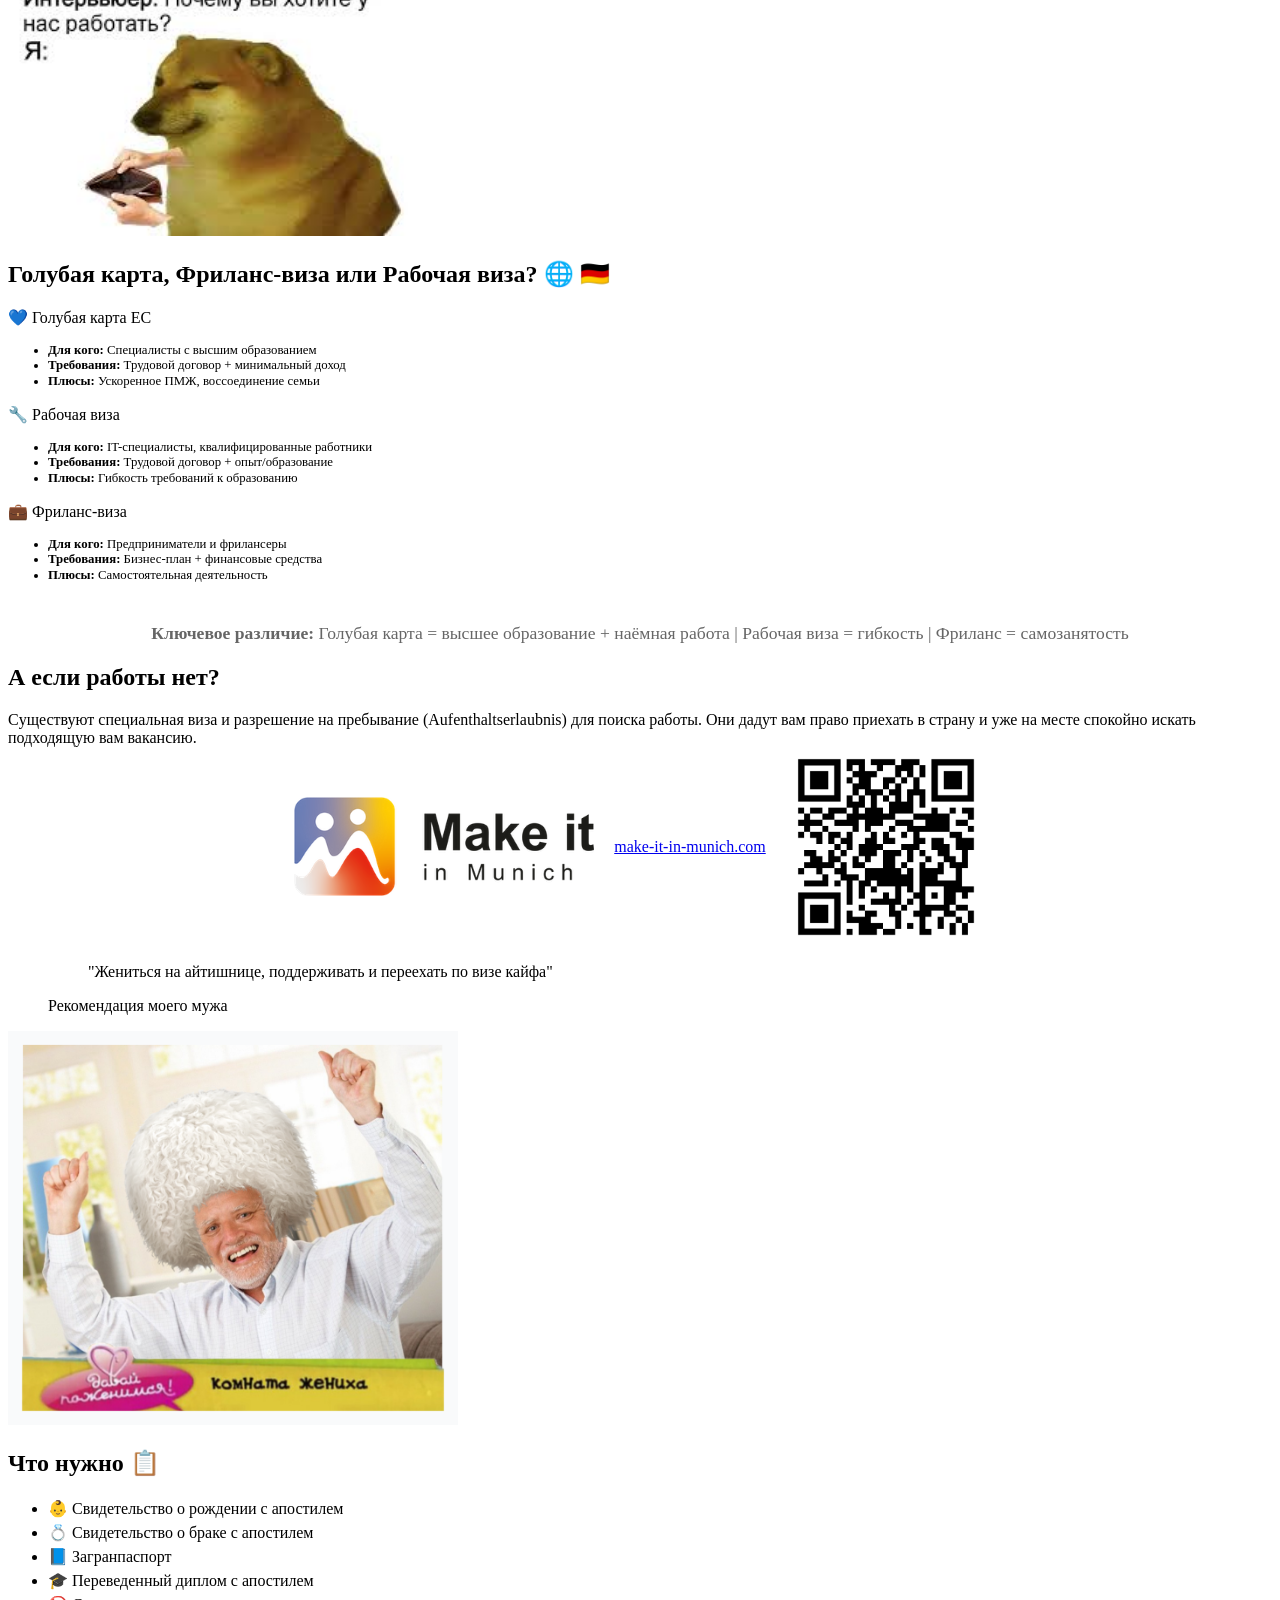
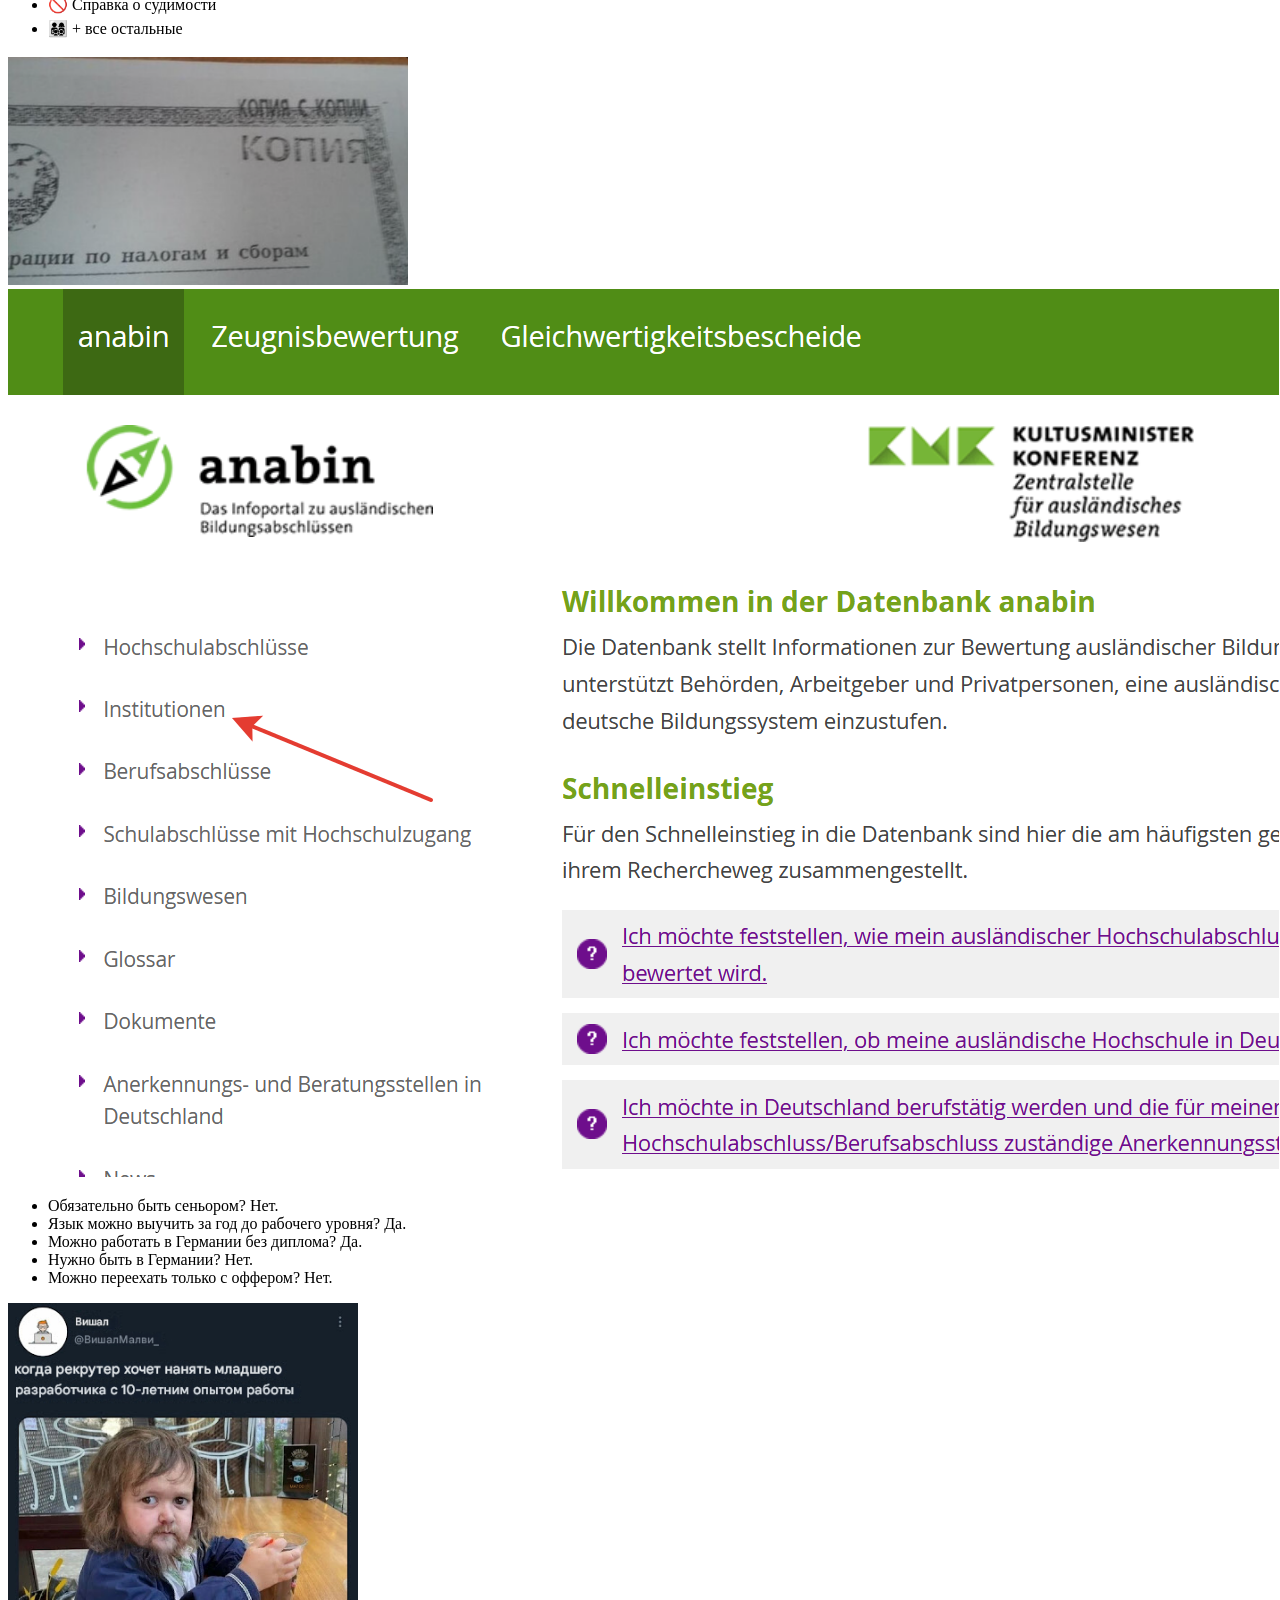
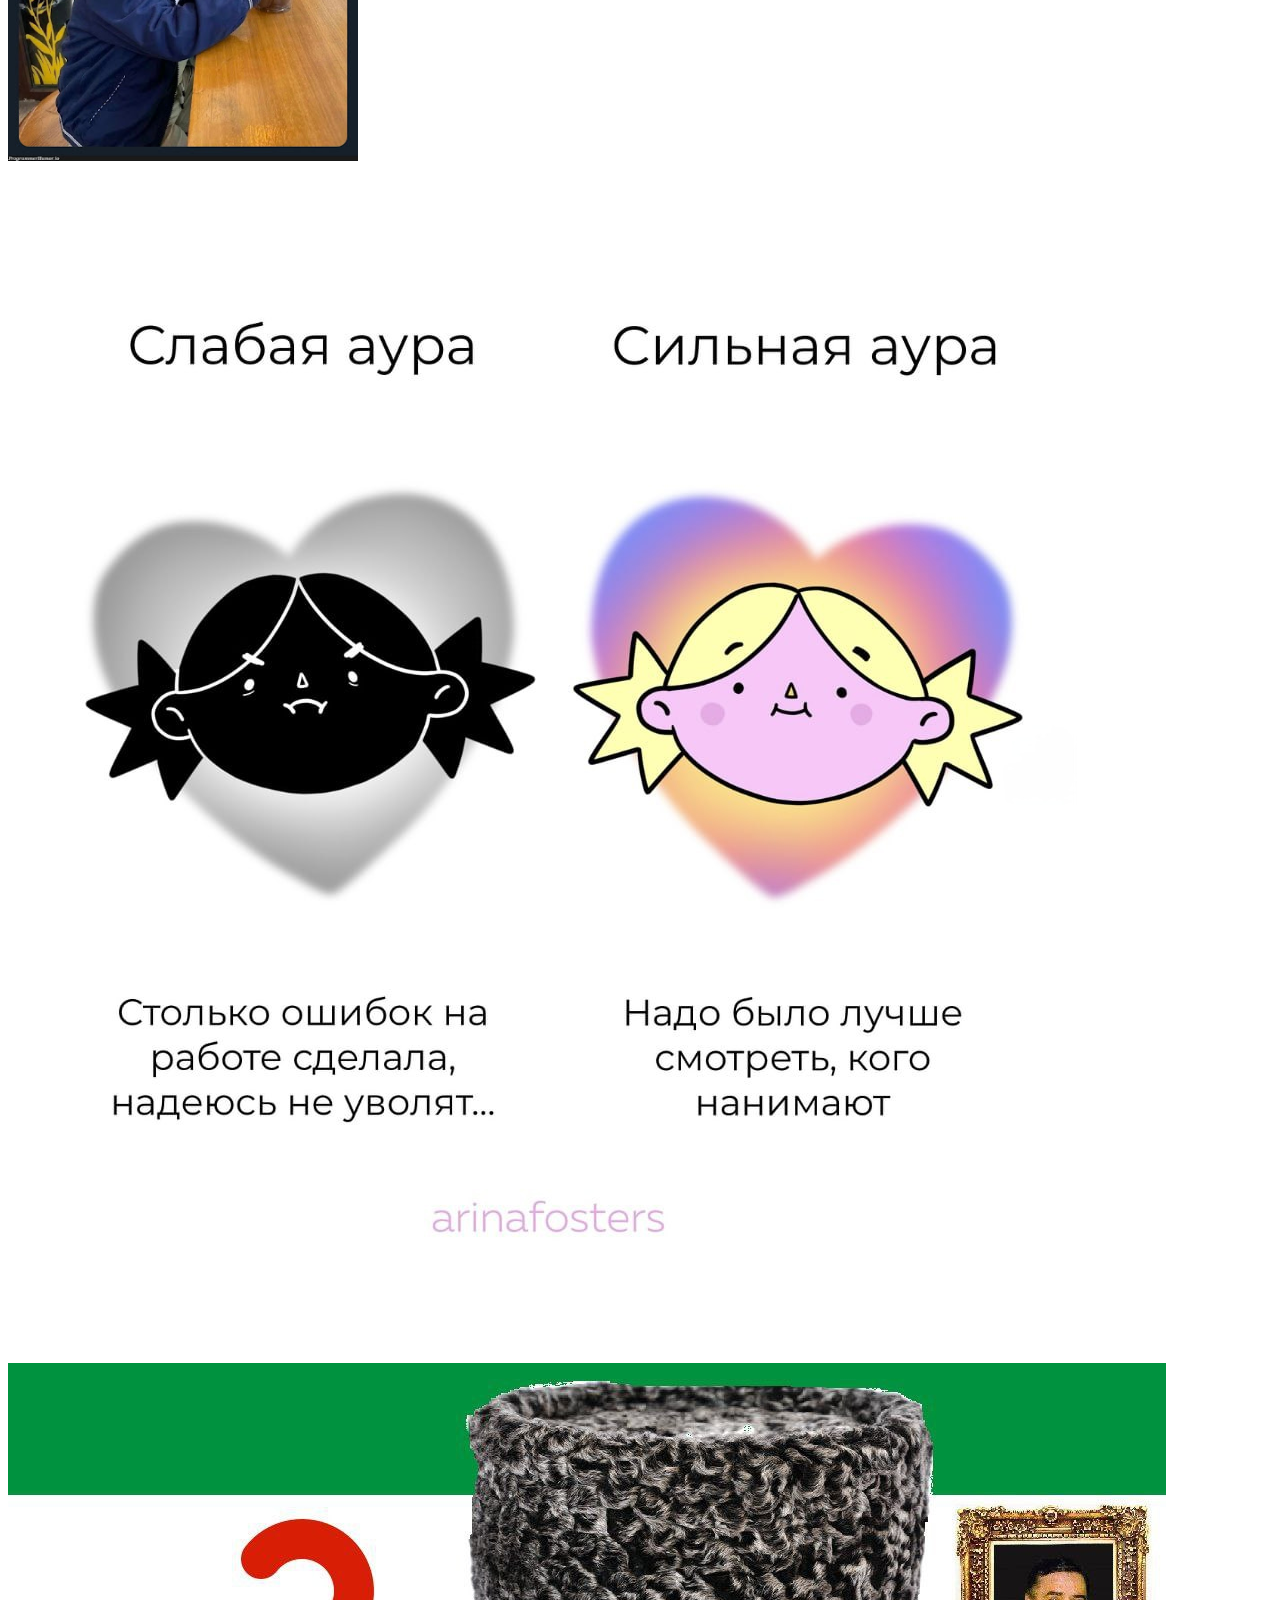
==== commit b79b6b9b: "Add anabin section with image and reorganize QR codes layout in index.html" ====
--- a/index.html
+++ b/index.html
@@ -569,6 +569,9 @@
 				}
 			</style>
 		</section>
+		<section class="slide clear" id="anabin">
+			<img src="pictures/anabin.png" alt="anabin" class="cover" />
+		</section>
 		<section class="slide" id="hasb">
 			<div class="columns two">
 				<ul>
@@ -622,13 +625,6 @@
 			<h2 class="shout">Спасибо за внимание!</h2>
 		</section>
 		<section class="slide" id="see-more">
-			<img
-				src="pictures/telegram.png"
-				alt="qr"
-				width="300"
-				id="telegram"
-			/>
-
 			<h2>
 				<div id="flex-container">
 					<img
@@ -640,10 +636,34 @@
 				</div>
 			</h2>
 
-			<style>
-				#see-more #telegram {
-					display: block;
-					margin: 0 auto;
+			<div id="codes">
+				<div>
+					<img
+						src="pictures/telegram.png"
+						alt="qr"
+						width="280"
+						id="telegram"
+					/>
+				</div>
+				<div>
+					<img
+						src="pictures/slides.png"
+						alt="qr"
+						width="250"
+						id="slides"
+					/>
+					<div>(ссылка на слайды)</div>
+				</div>
+			</div>
+
+			<style>
+				#see-more #codes {
+					display: flex;
+					justify-content: space-between;
+					align-items: center;
+					gap: 20px;
+					color: var(--color-blue);
+					font-weight: bold;
 				}
 				#see-more h2 {
 					font-size: 90px;
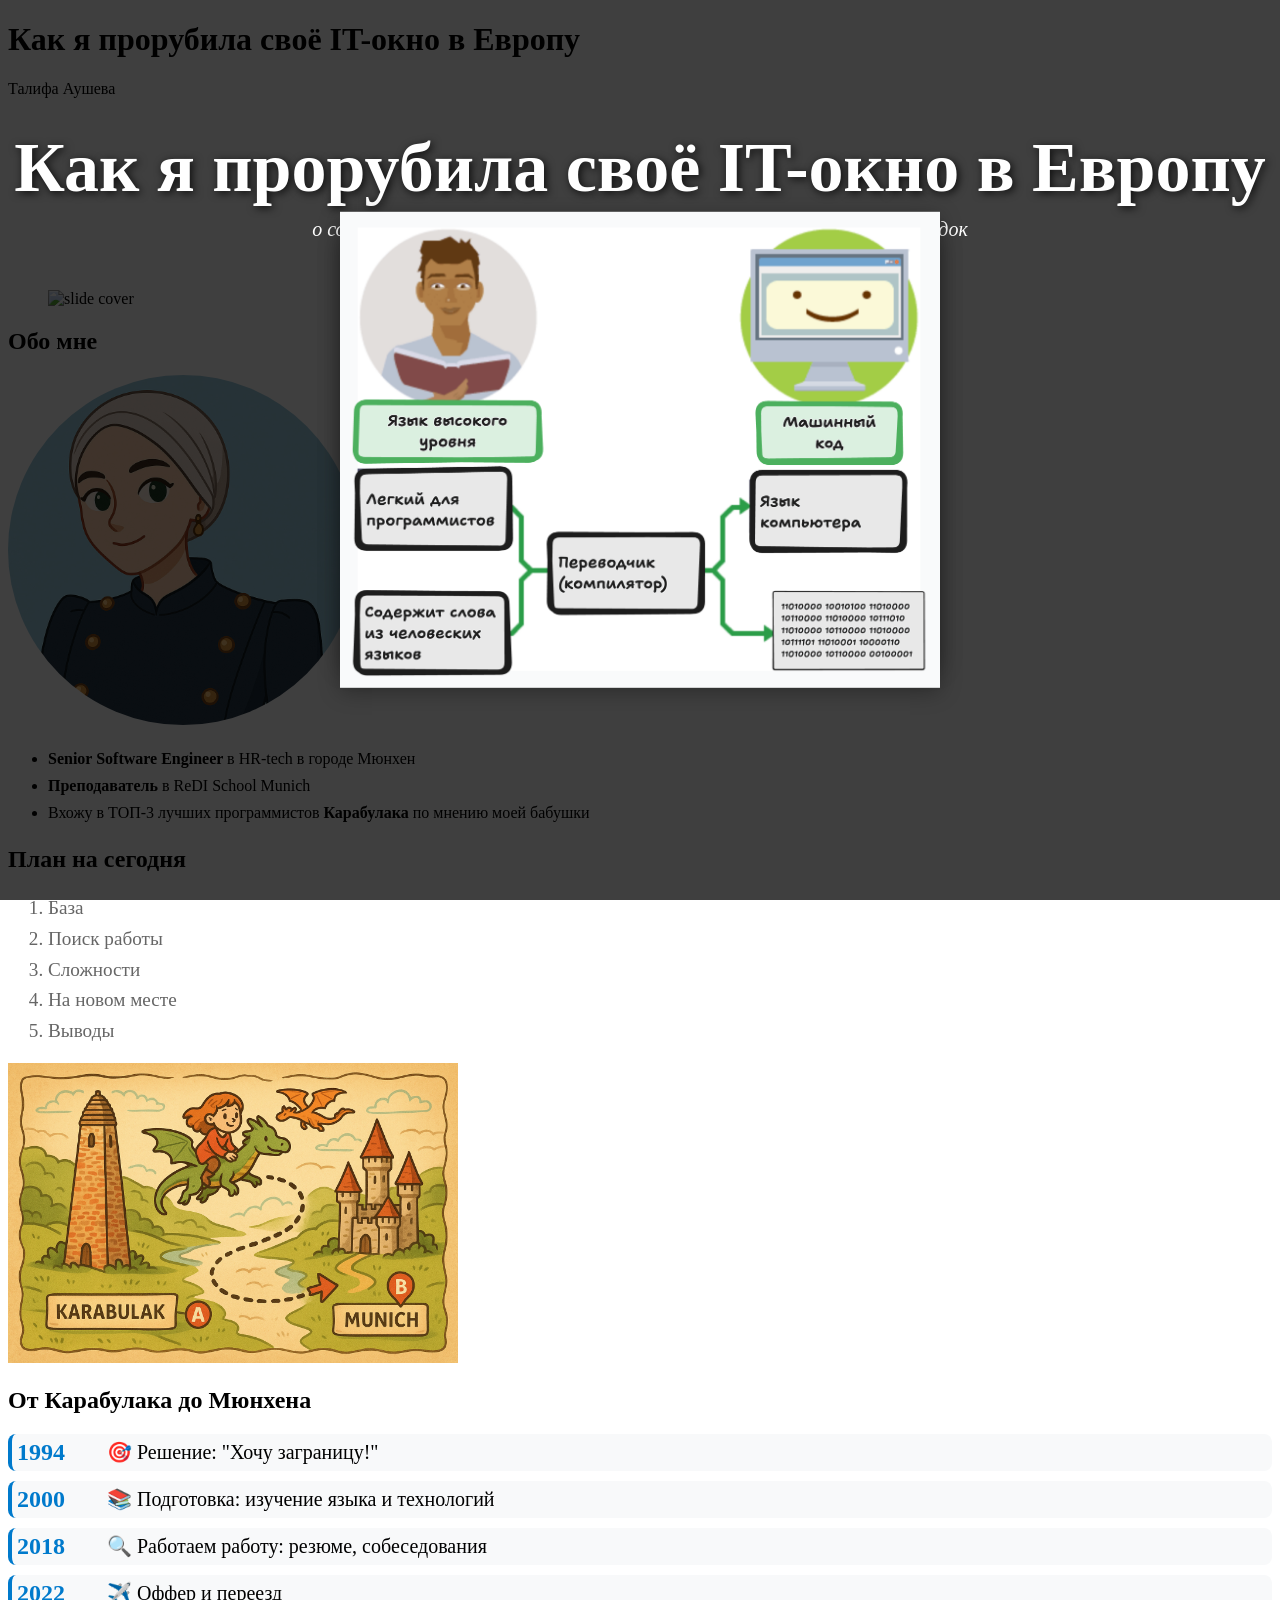
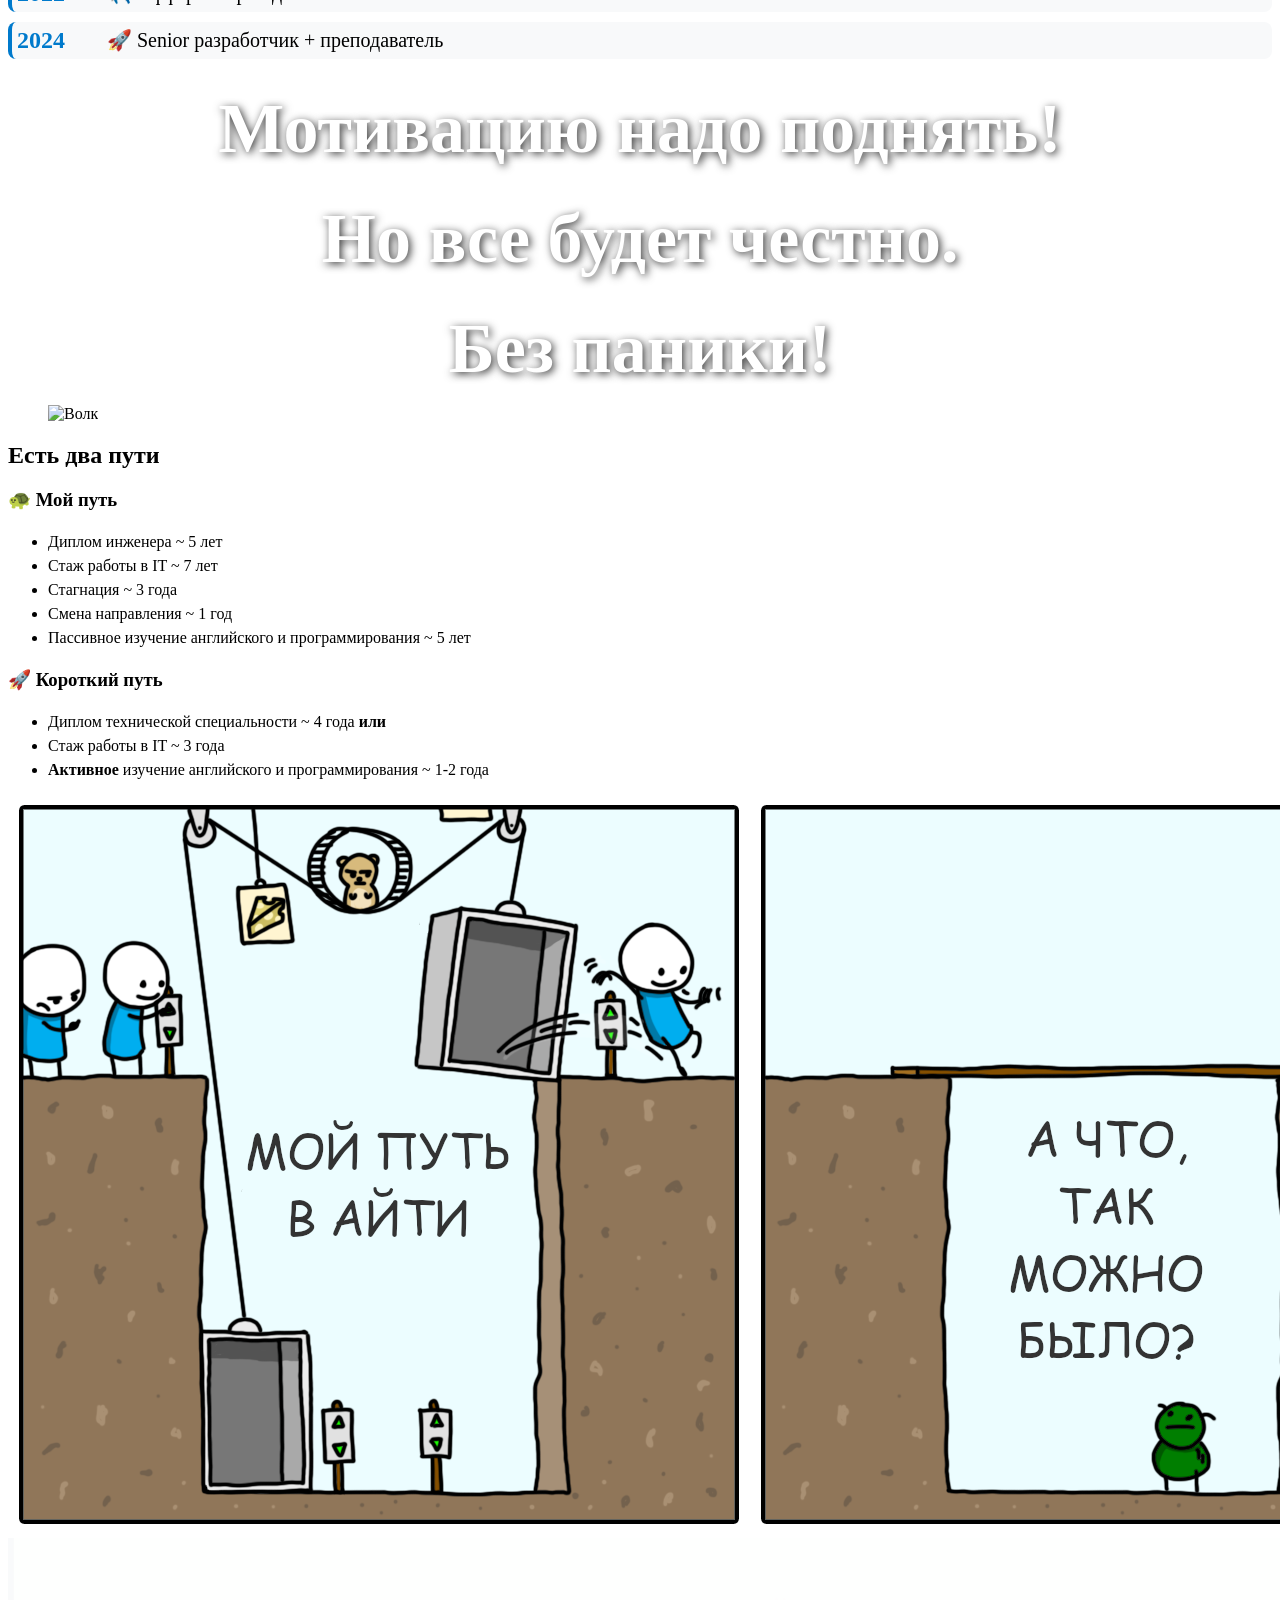
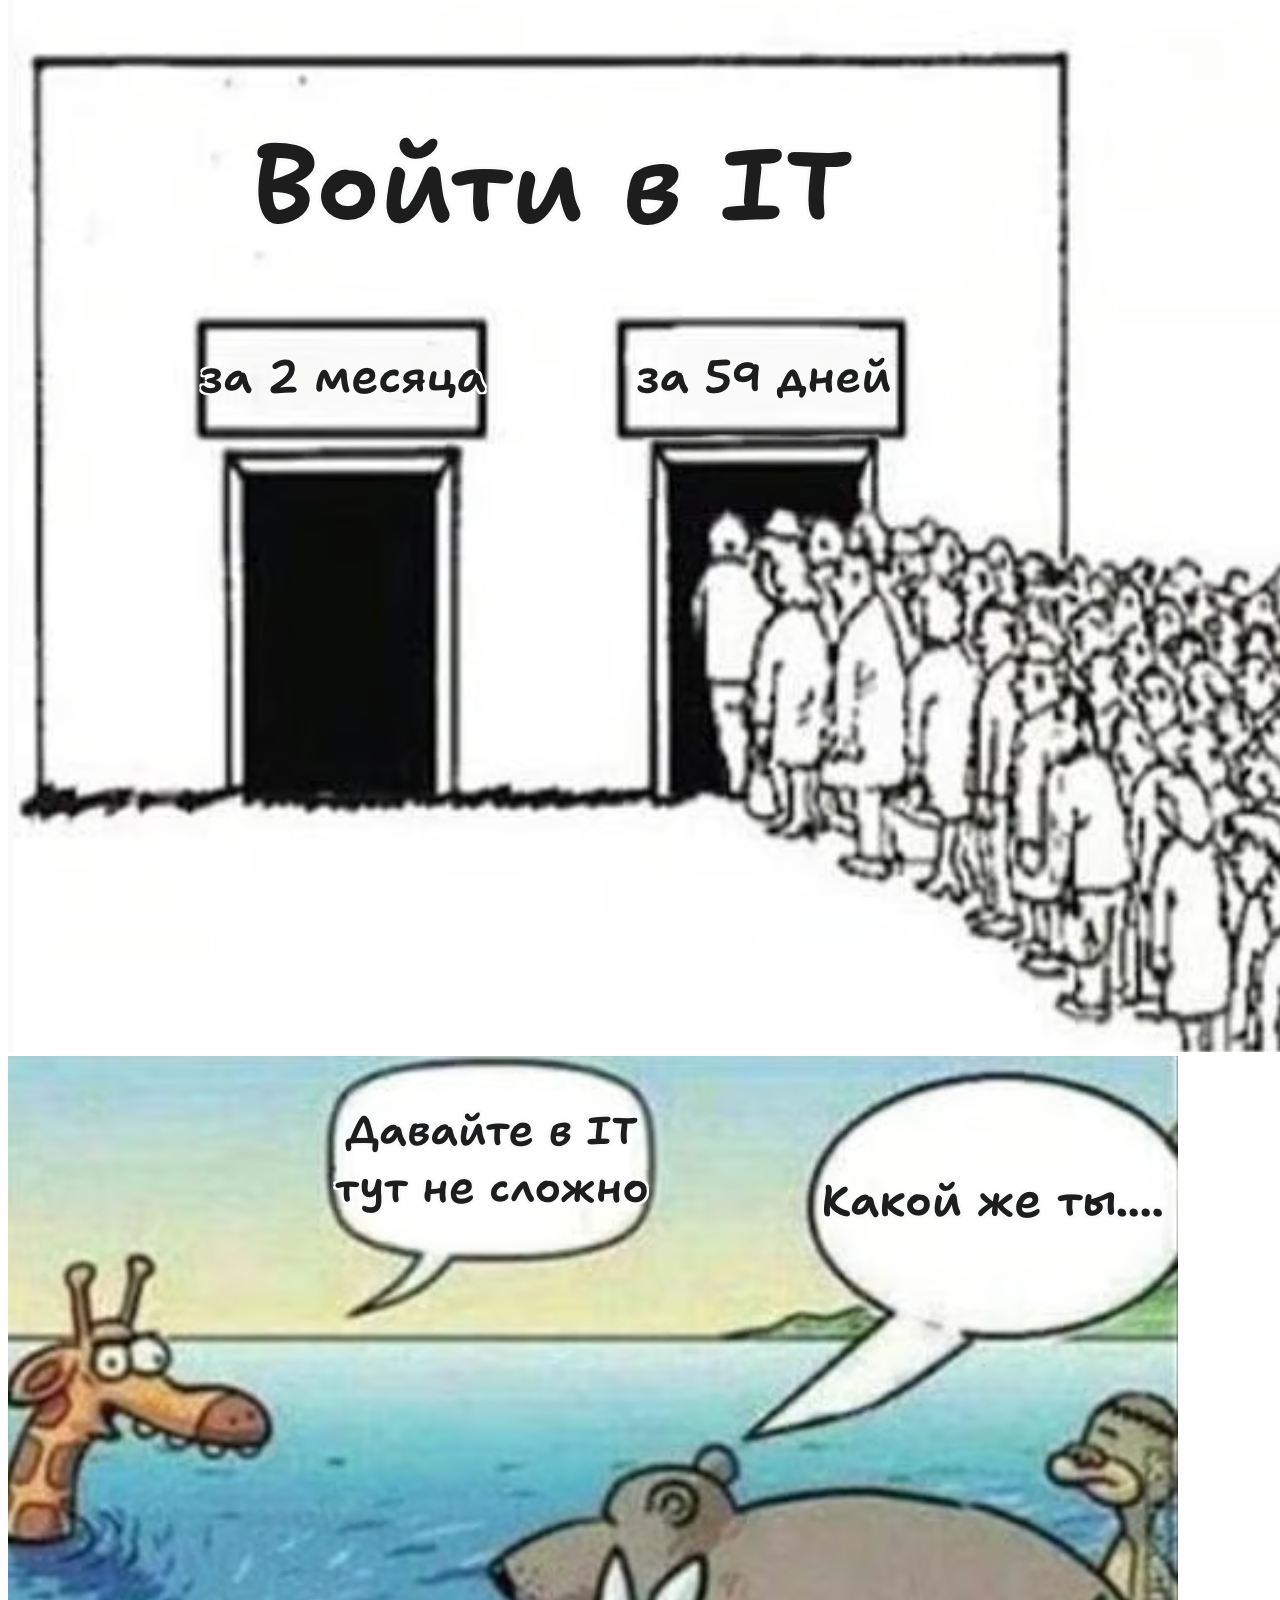
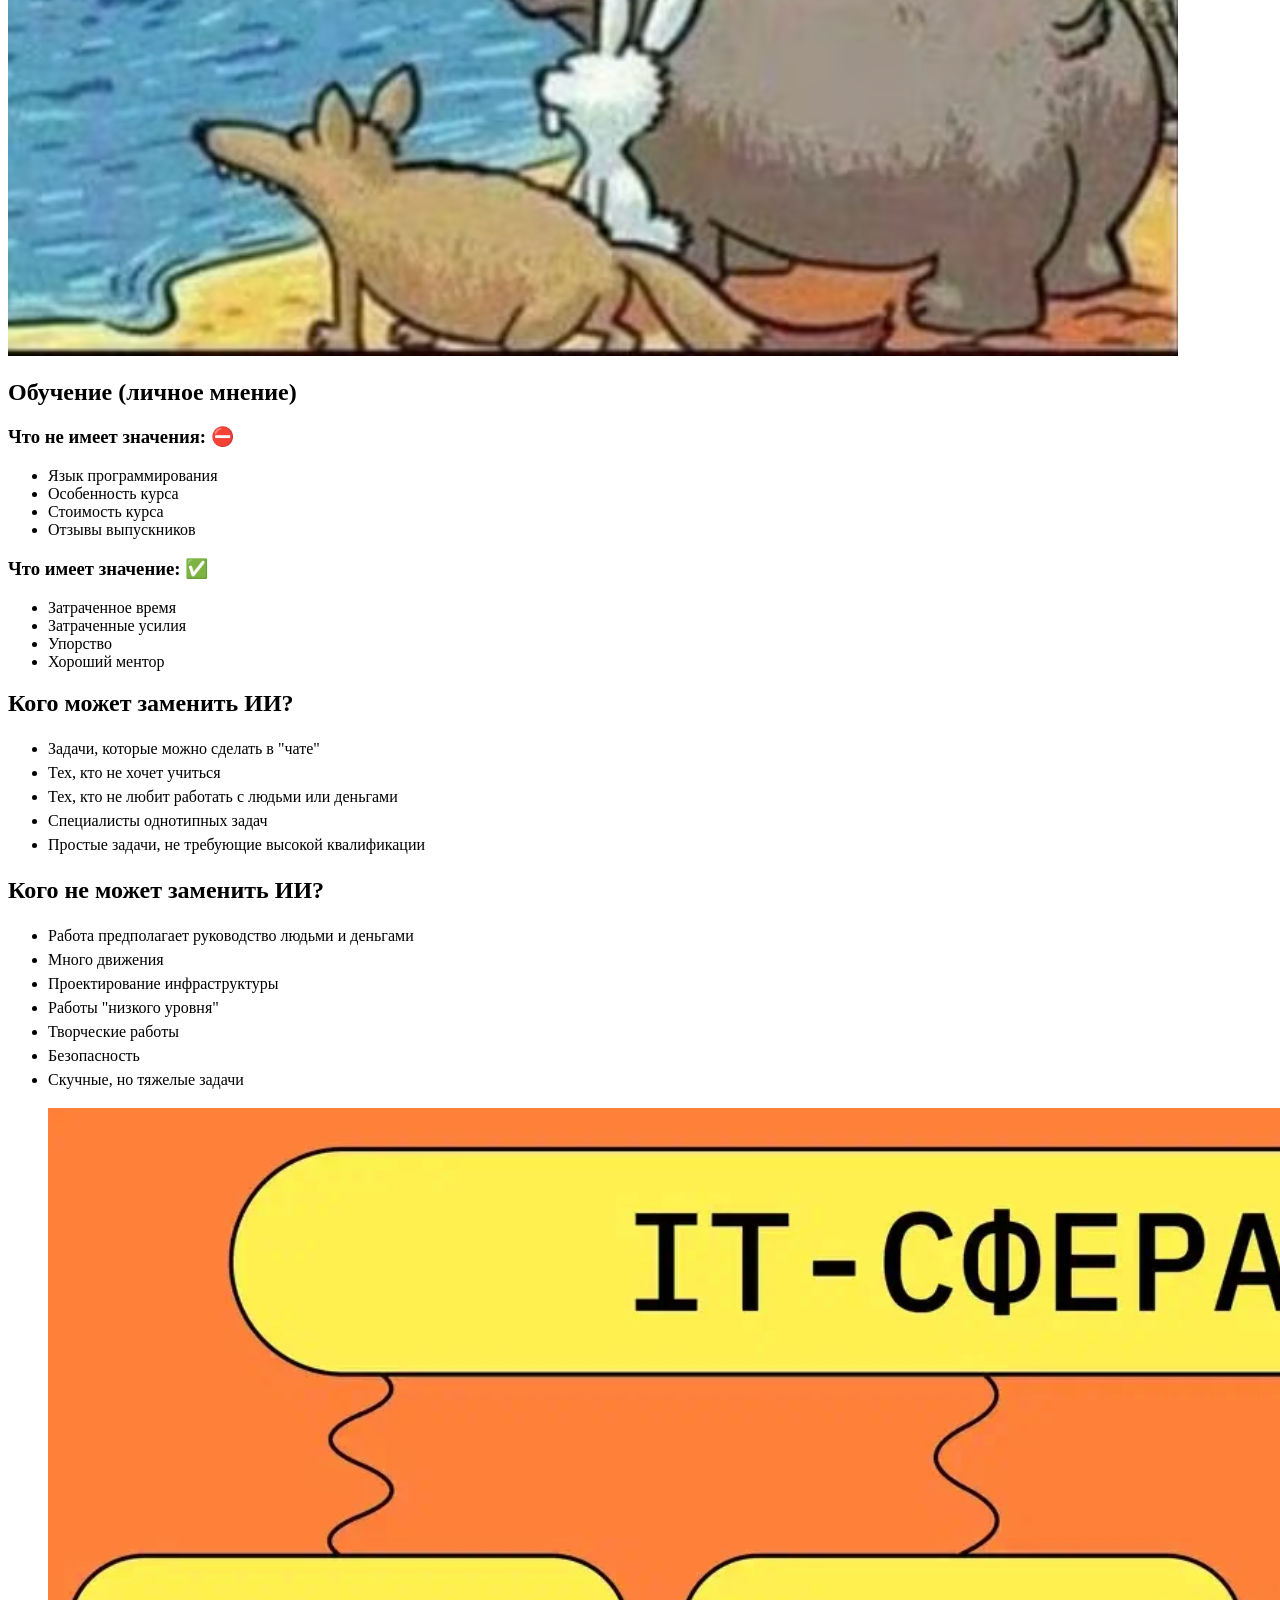
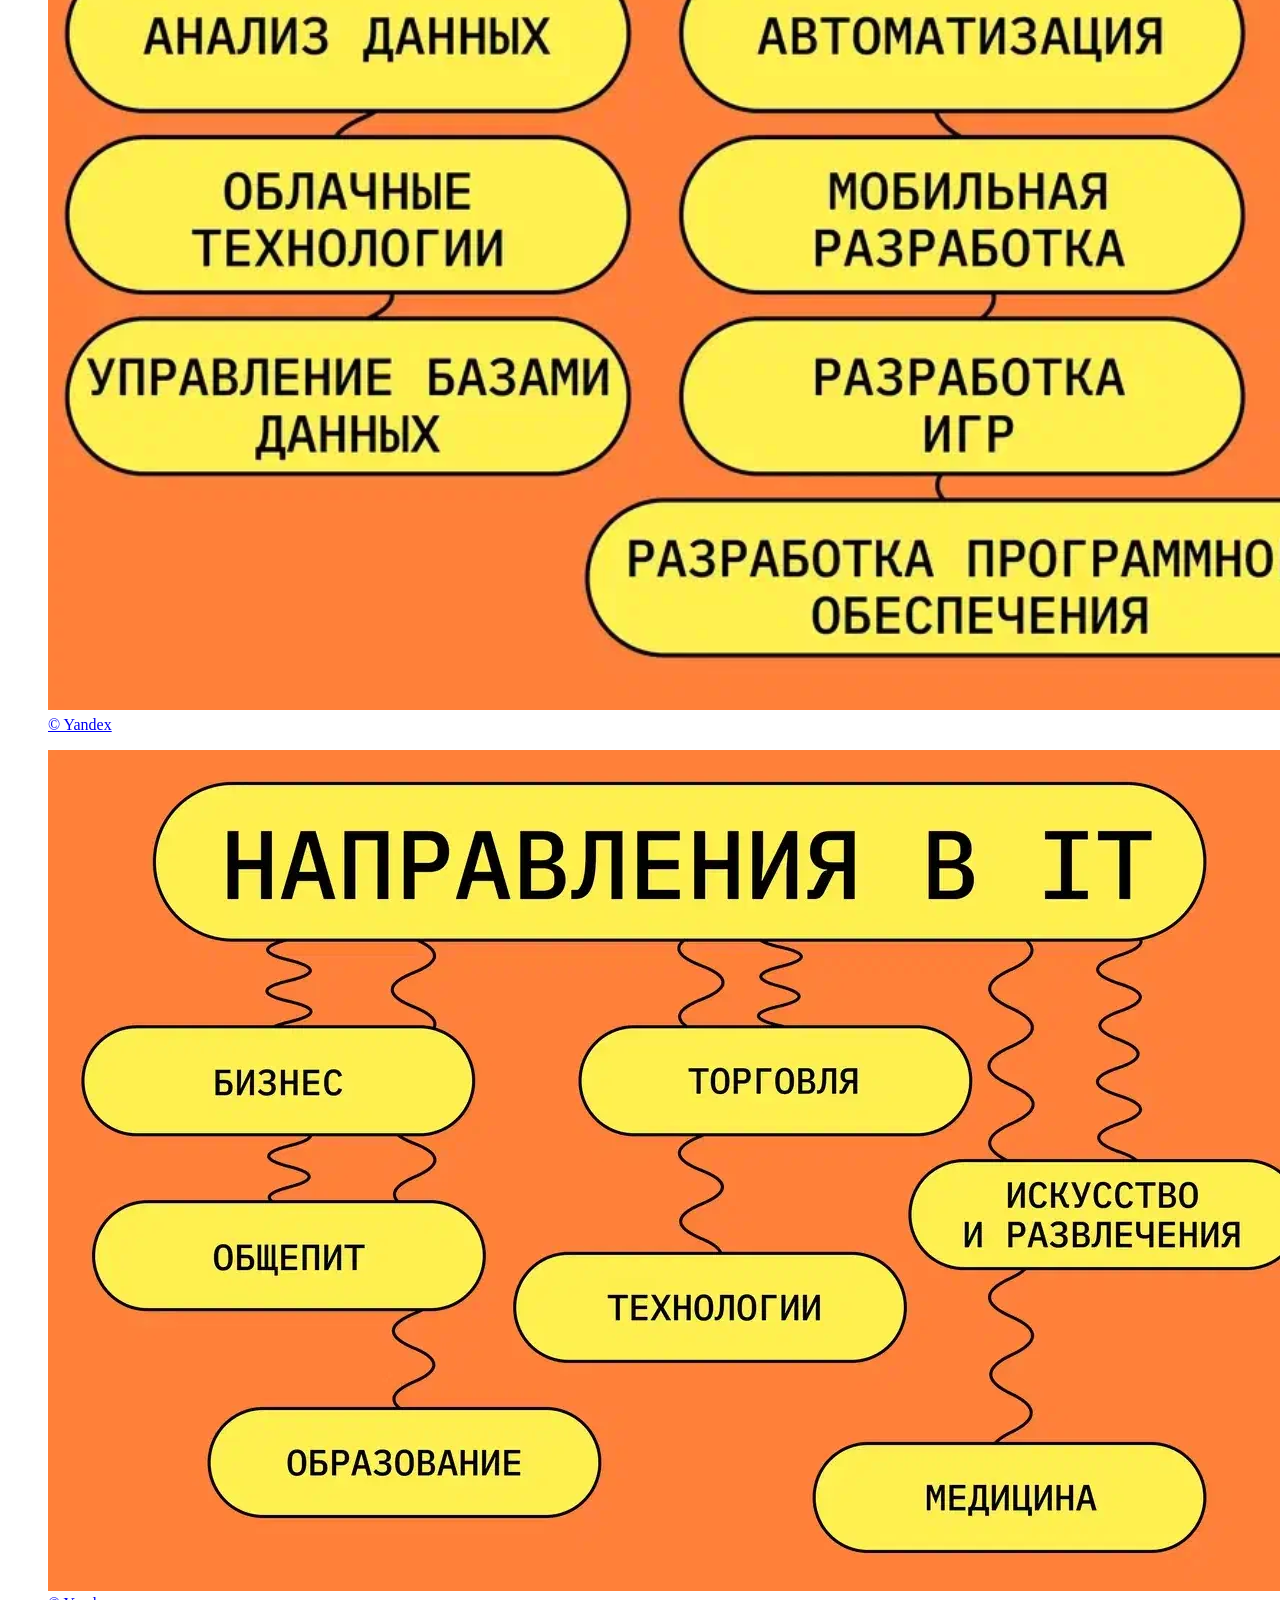
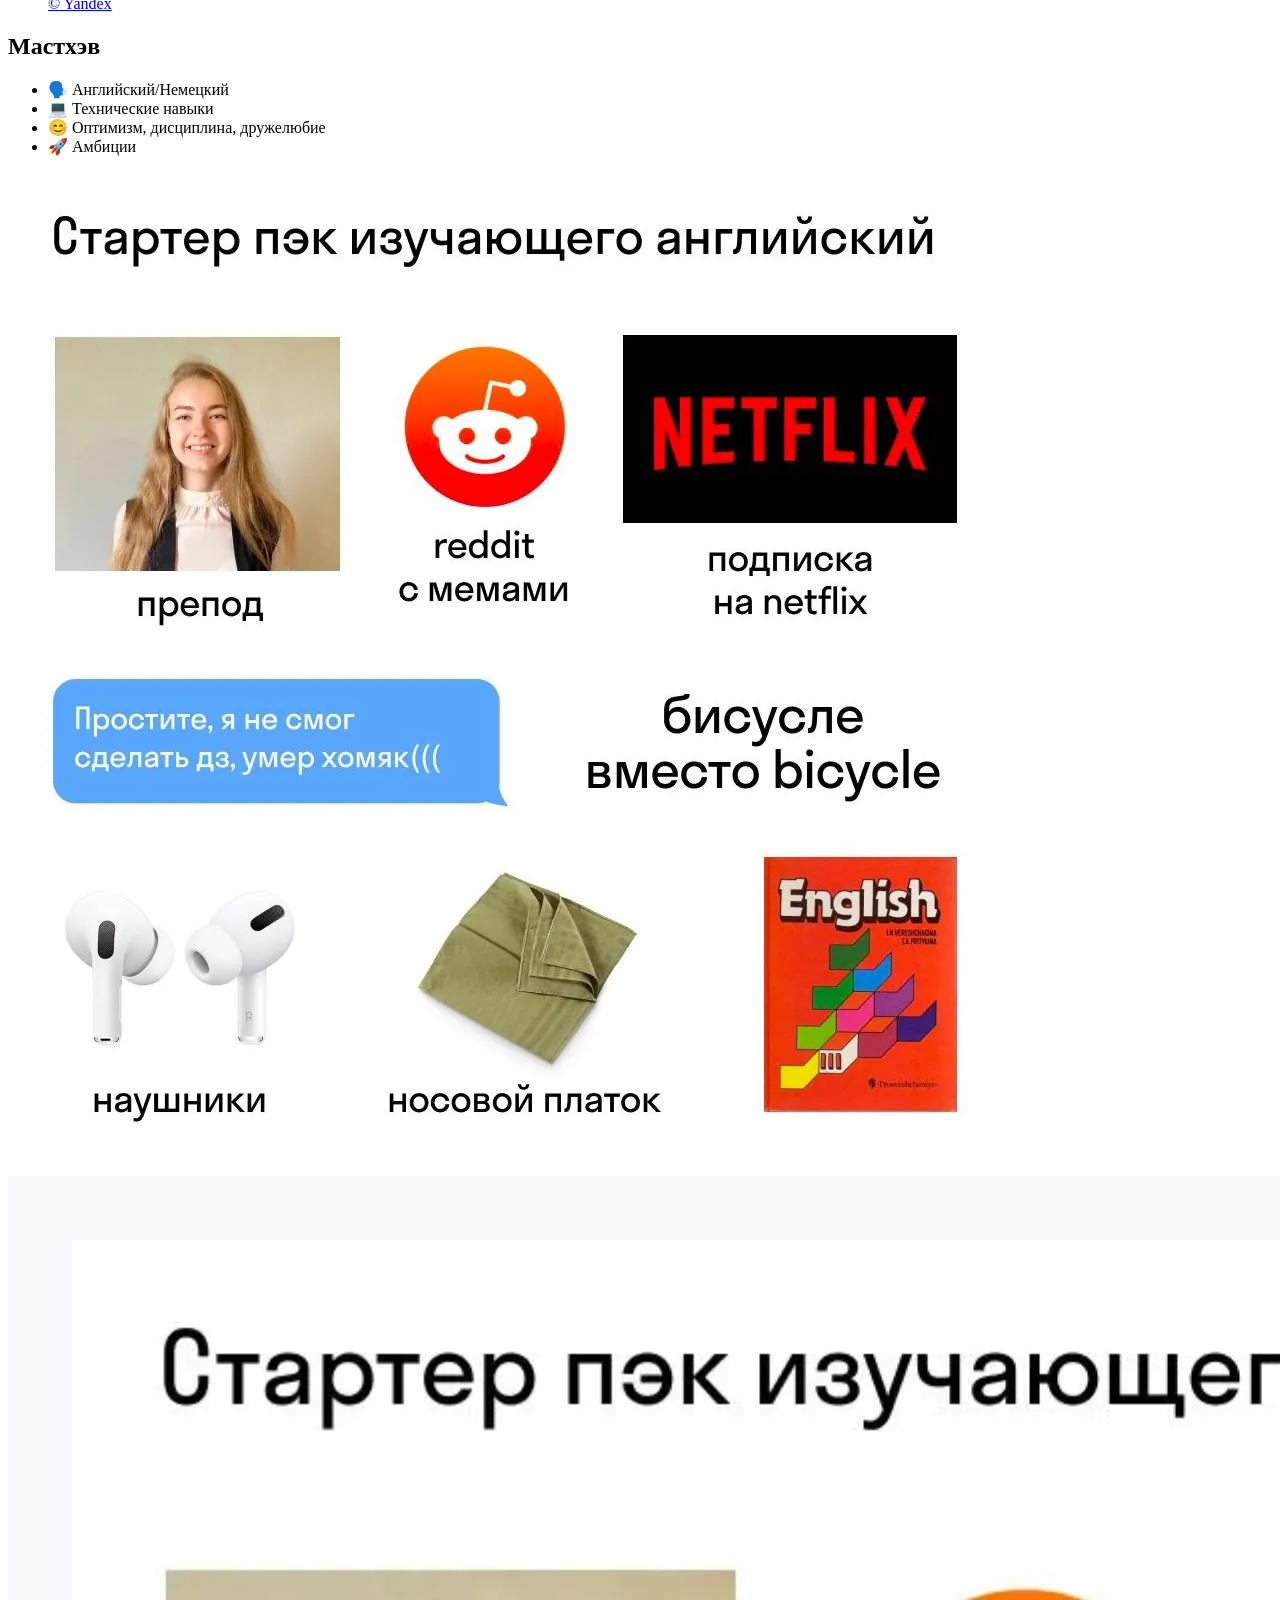
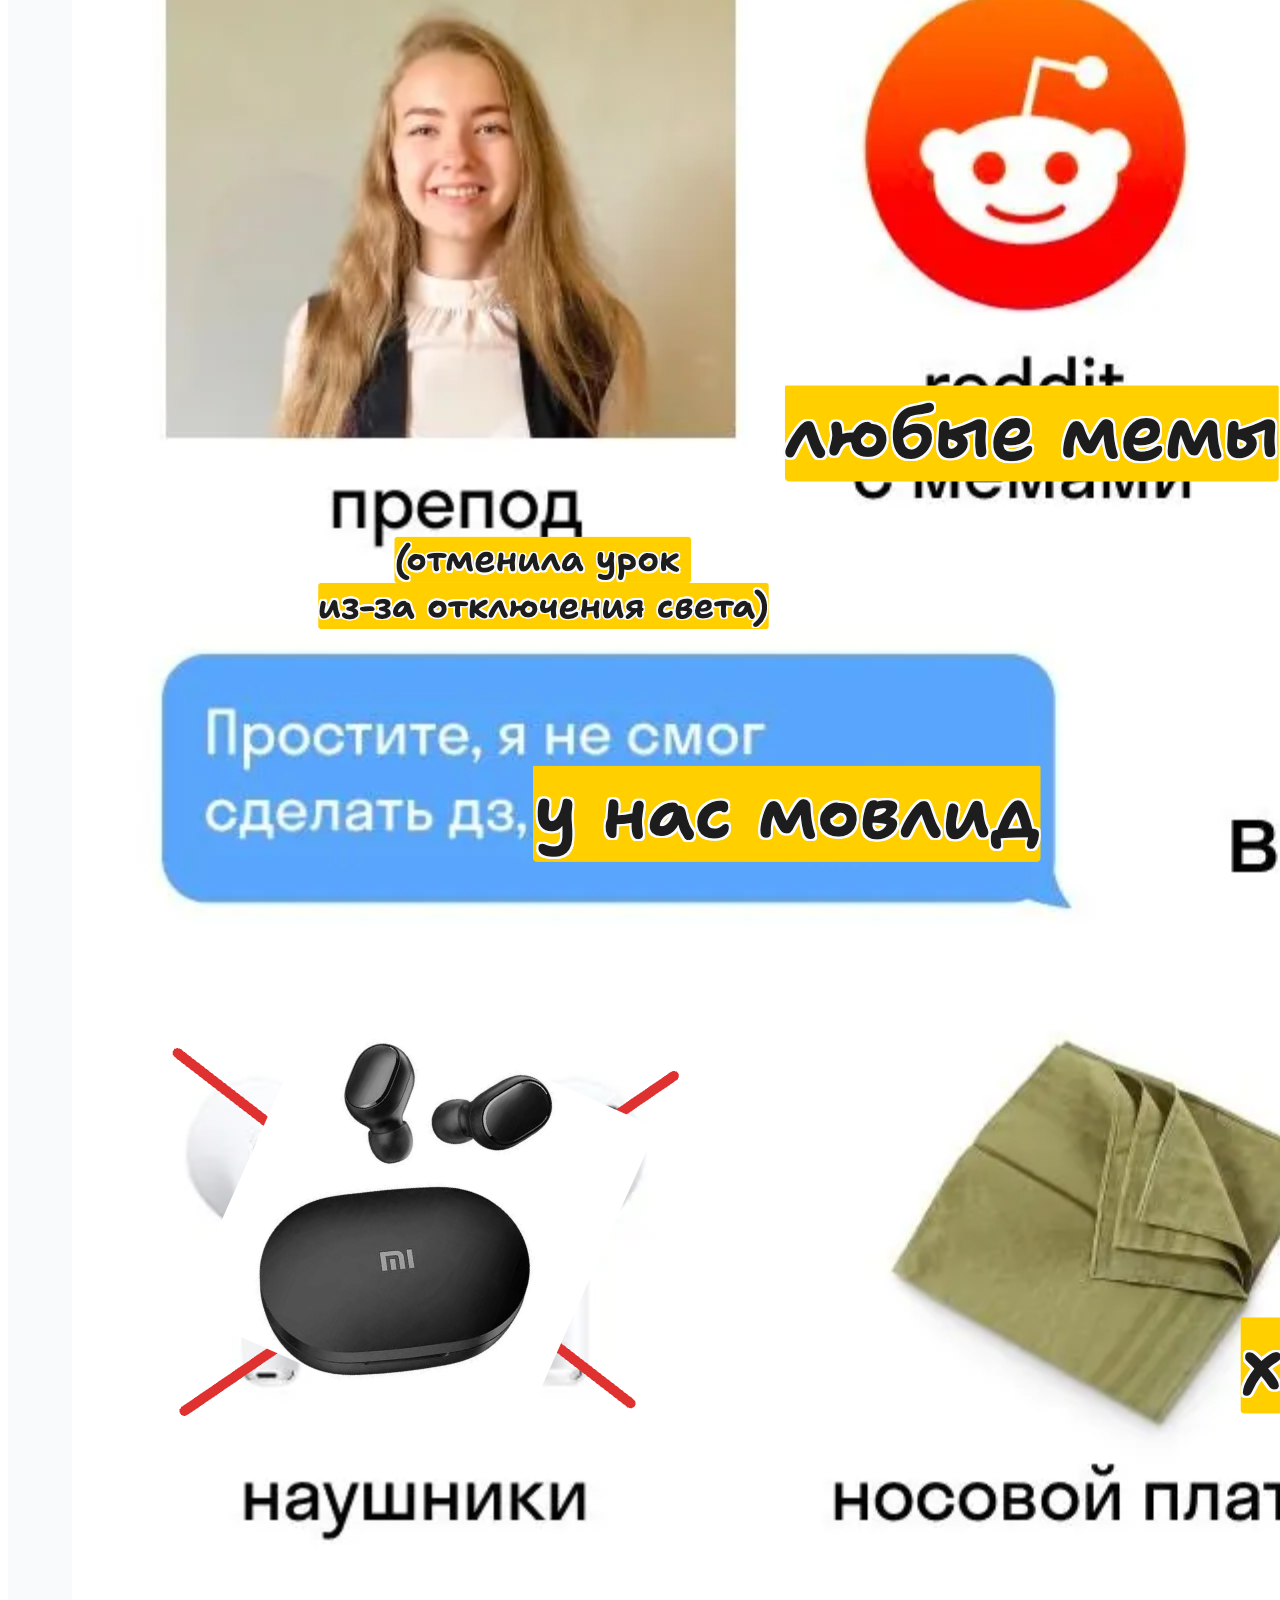
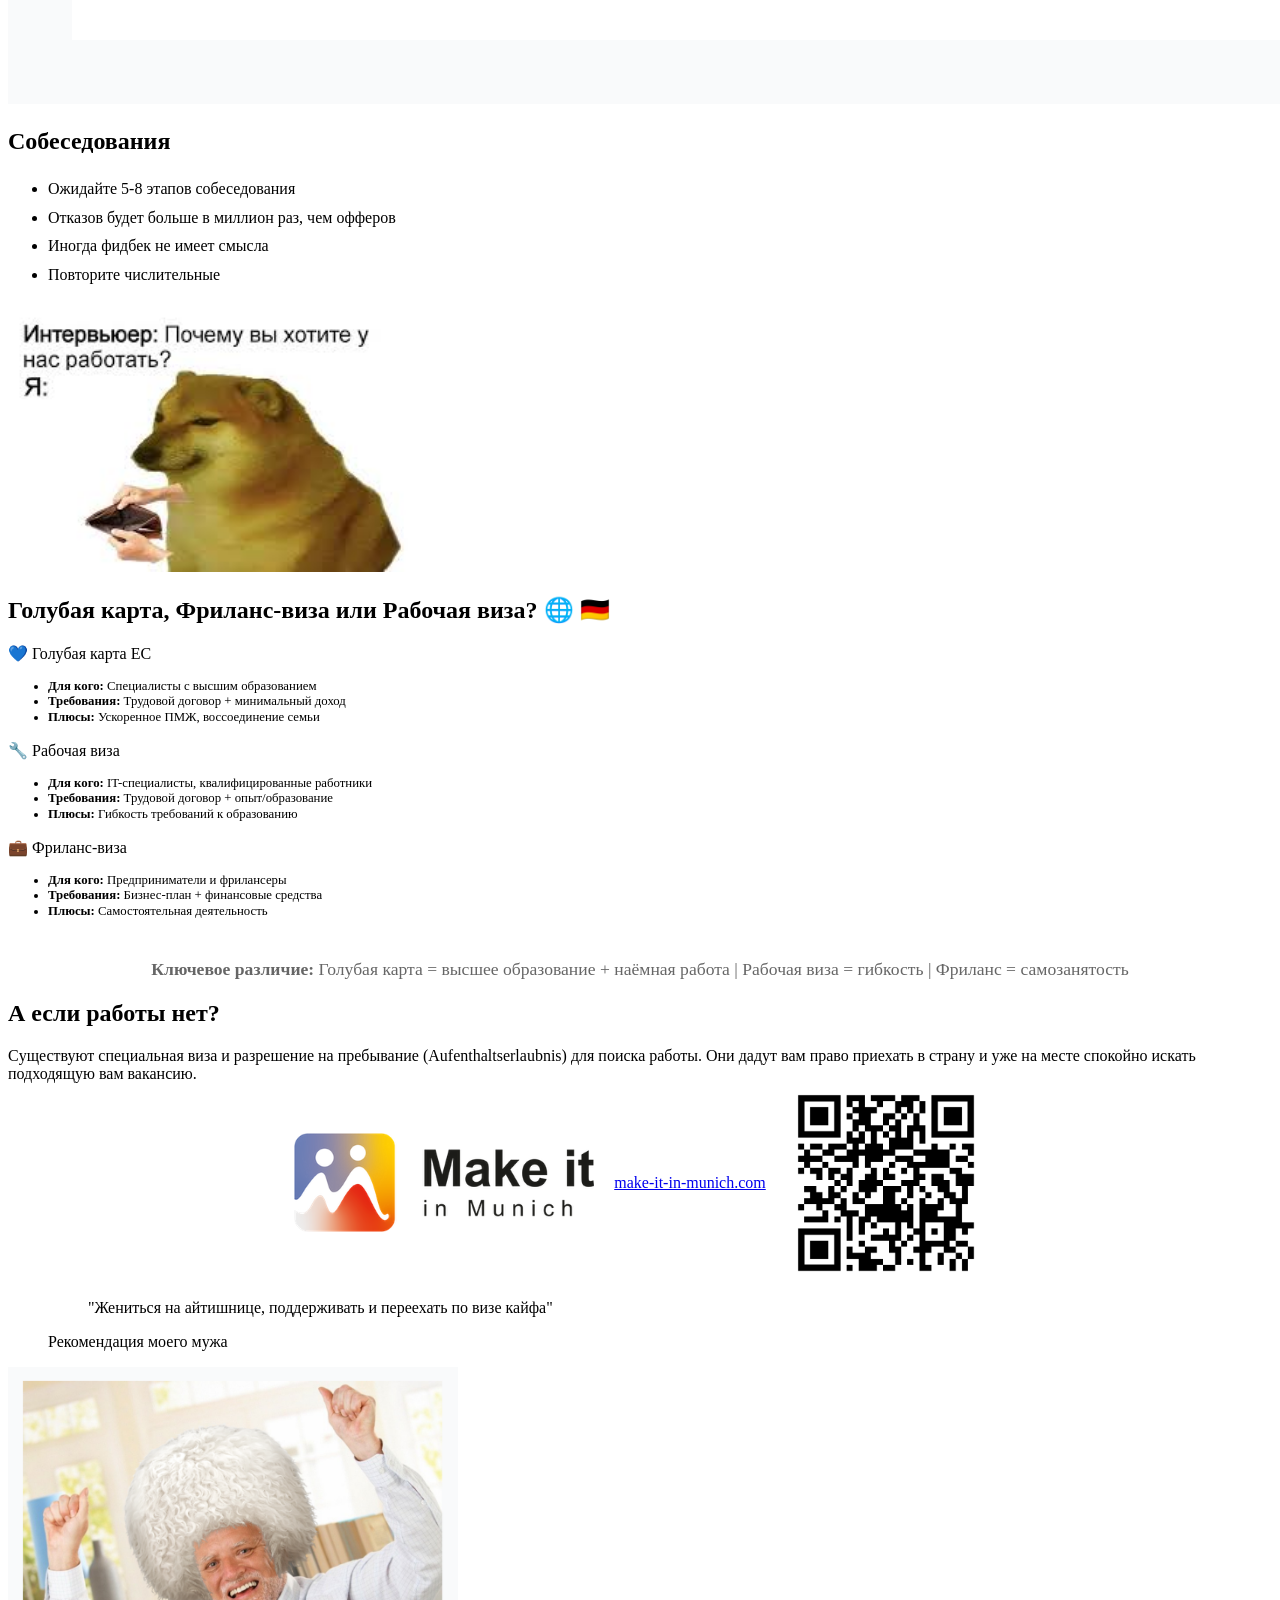
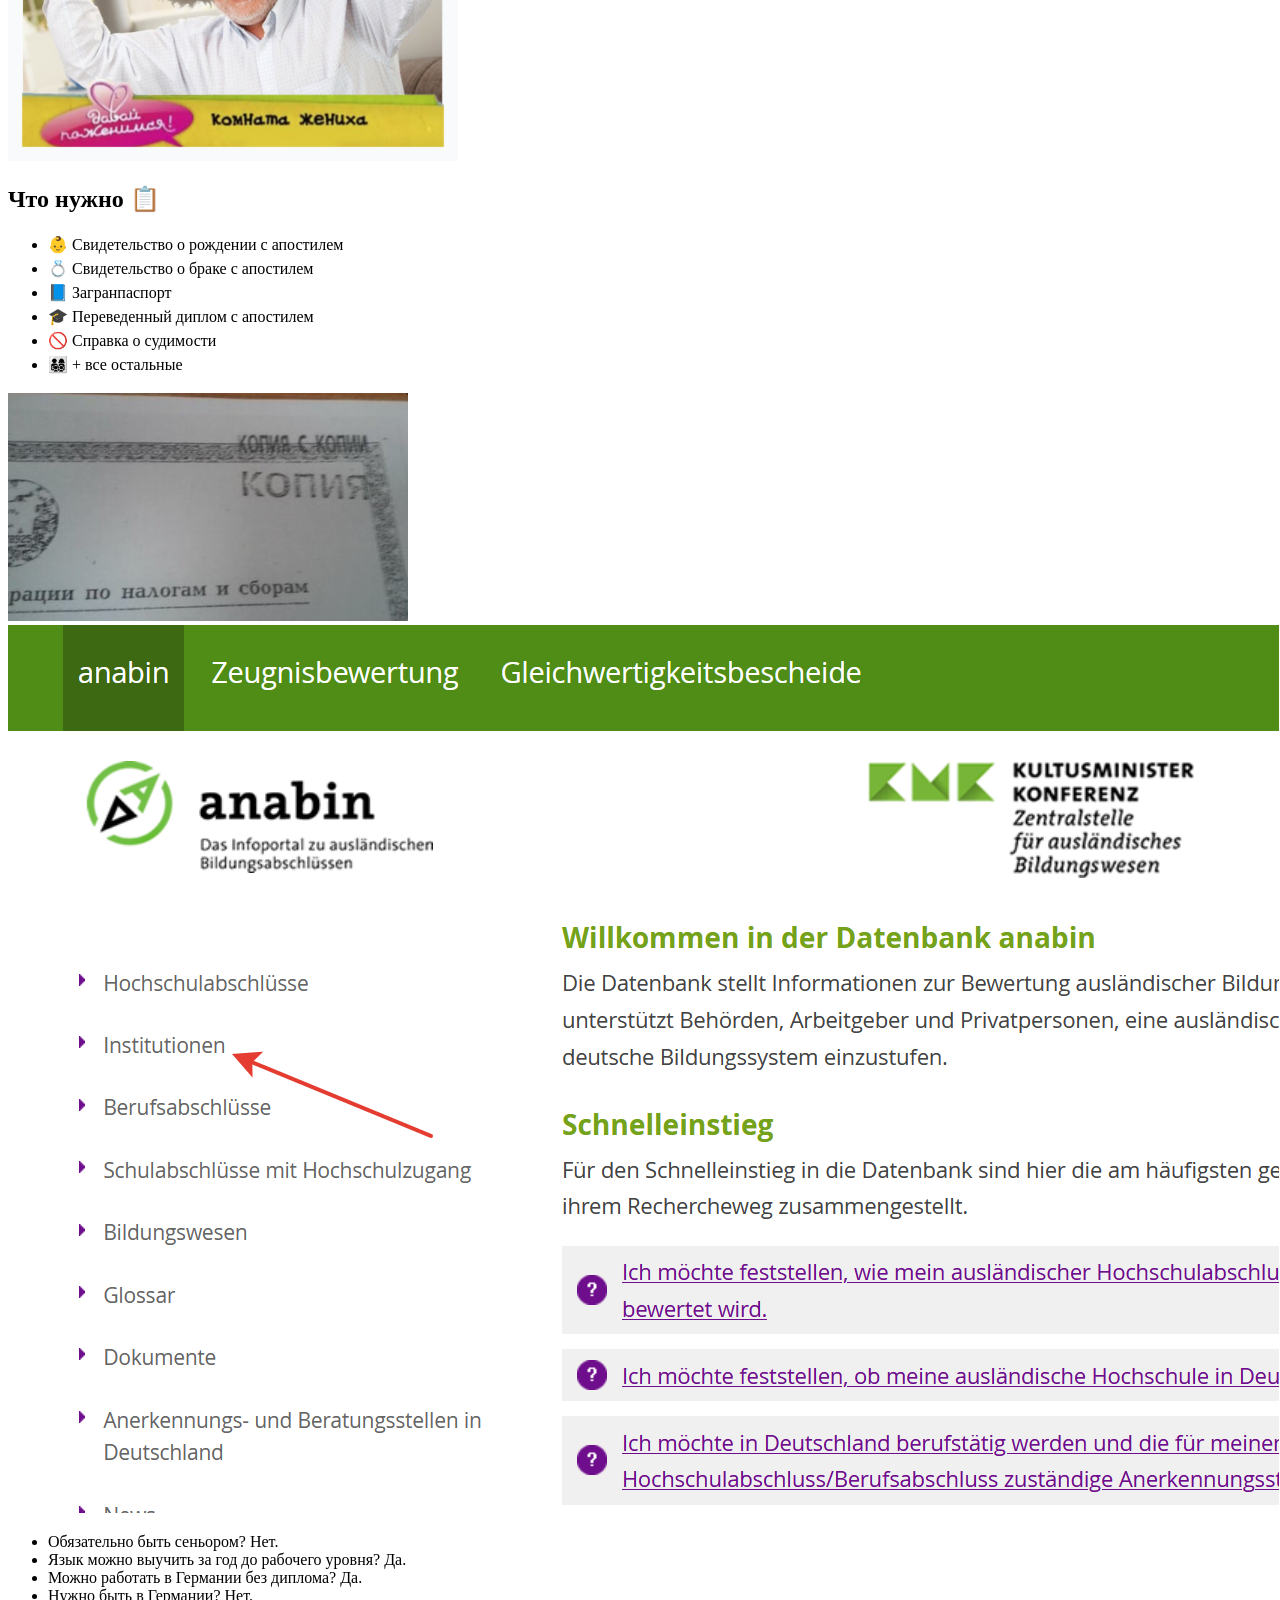
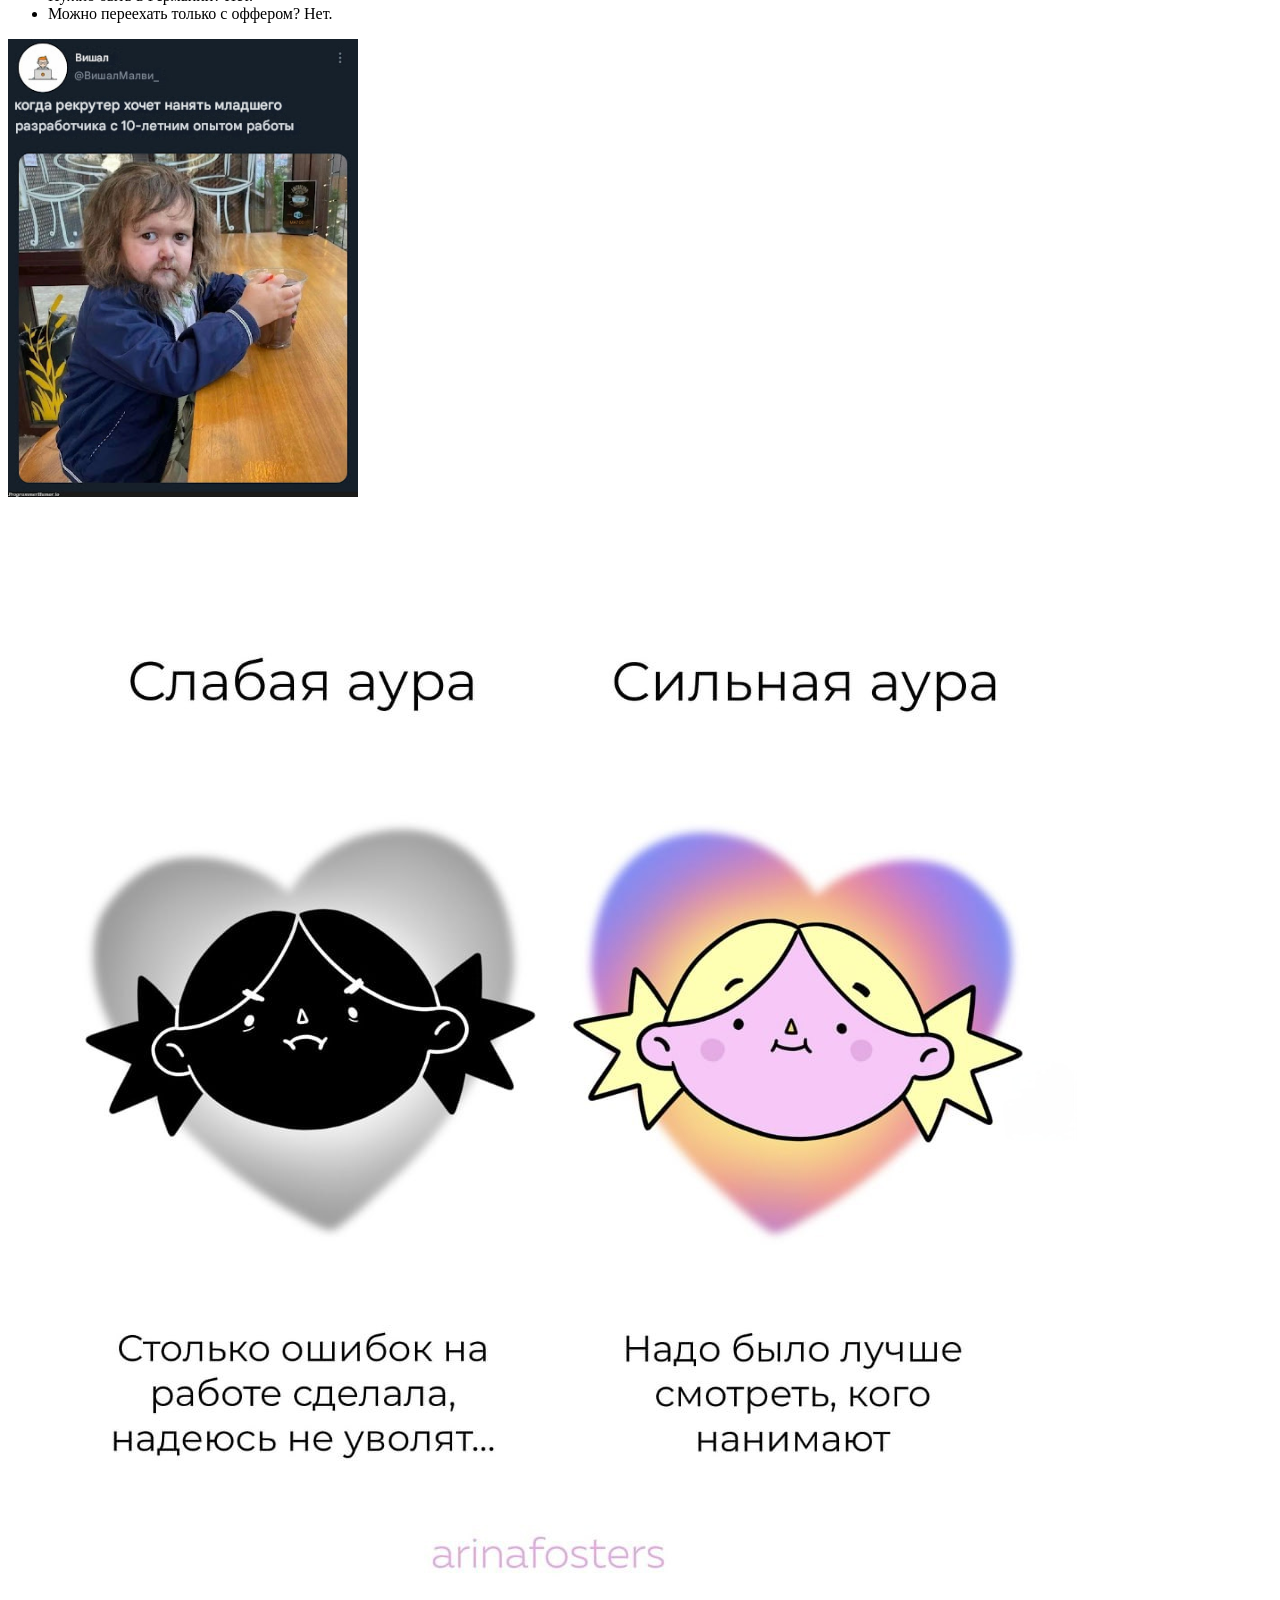
==== commit 47fa5d0c: "Update index.html to replace personal image, refine text descriptions, and add new overlay image" ====
--- a/index.html
+++ b/index.html
@@ -82,8 +82,14 @@
 			<h2>Обо мне</h2>
 			<div class="columns two">
 				<div>
+					<!-- <img
+						src="pictures/me.jpeg"
+						alt="Талифа Аушева"
+						width="350"
+						id="avatar"
+					/> -->
 					<img
-						src="pictures/me.jpeg"
+						src="pictures/fakeme.png"
 						alt="Талифа Аушева"
 						width="350"
 						id="avatar"
@@ -339,13 +345,15 @@
 				<div>
 					<h2>Кого может заменить ИИ?</h2>
 					<ul>
-						<li>Тех, чью работу можно сделать в "чате"</li>
+						<li>Задачи, которые можно сделать в "чате"</li>
 						<li>Тех, кто не хочет учиться</li>
 						<li>
 							Тех, кто не любит работать с людьми или деньгами
 						</li>
-						<li>Специалистов по монотонности</li>
-						<li>Скучные легкие работы</li>
+						<li>Специалисты однотипных задач</li>
+						<li>
+							Простые задачи, не требующие высокой квалификации
+						</li>
 					</ul>
 				</div>
 				<div>
@@ -359,9 +367,15 @@
 						<li>Работы "низкого уровня"</li>
 						<li>Творческие работы</li>
 						<li>Безопасность</li>
-						<li>Скучные тяжелые работы</li>
-					</ul>
-				</div>
+						<li>Скучные, но тяжелые задачи</li>
+					</ul>
+				</div>
+				<img
+					src="pictures/level.png"
+					alt="Уровень"
+					width="600"
+					class="next overlay-image"
+				/>
 			</div>
 			<style>
 				#education-2 ul {
@@ -603,7 +617,7 @@
 			<h2 class="shout next">Но можно.</h2>
 		</section>
 		<section class="slide clear" id="barbie">
-			<img src="pictures/wtm.png" alt="barbie" class="cover" />
+			<img src="pictures/red.png" alt="barbie" class="cover" />
 		</section>
 		<section class="slide" id="pohvalit">
 			<h2 class="shout next" id="pohvalit-title">Похвалите себя!</h2>
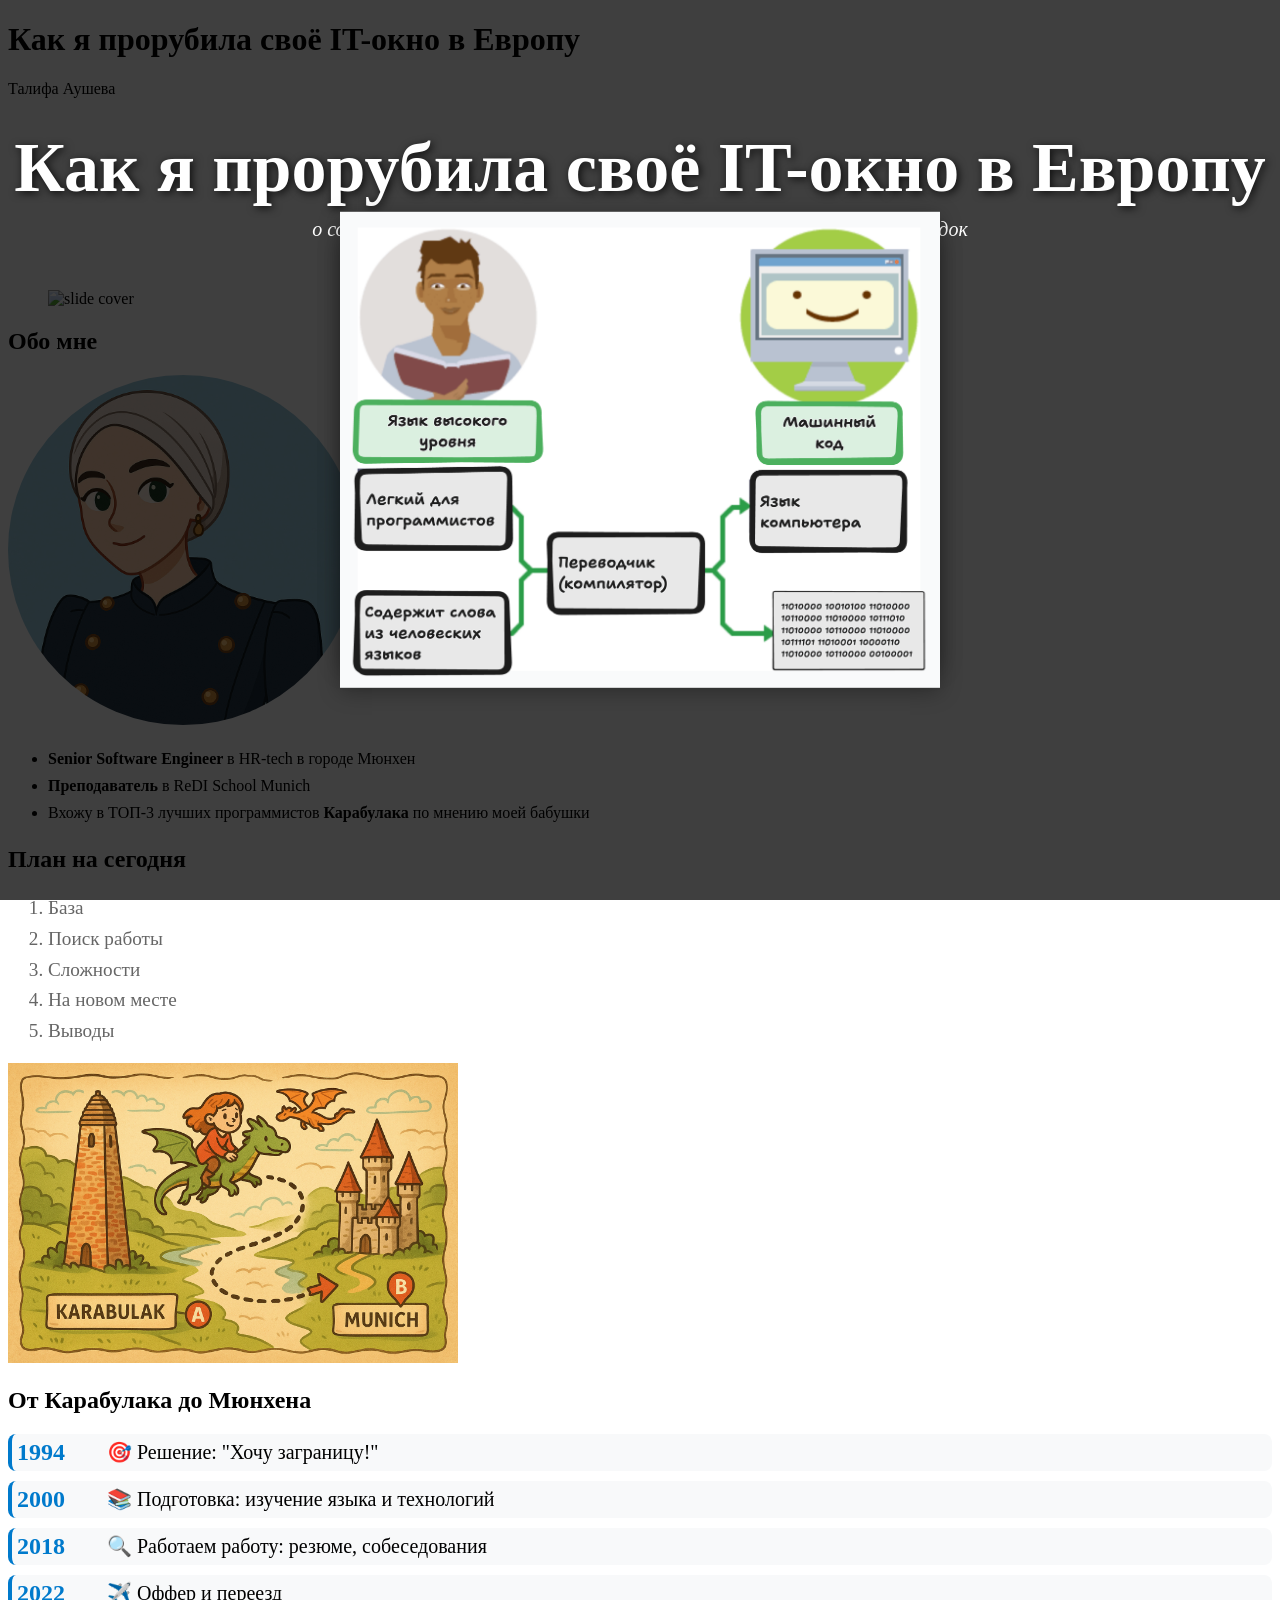
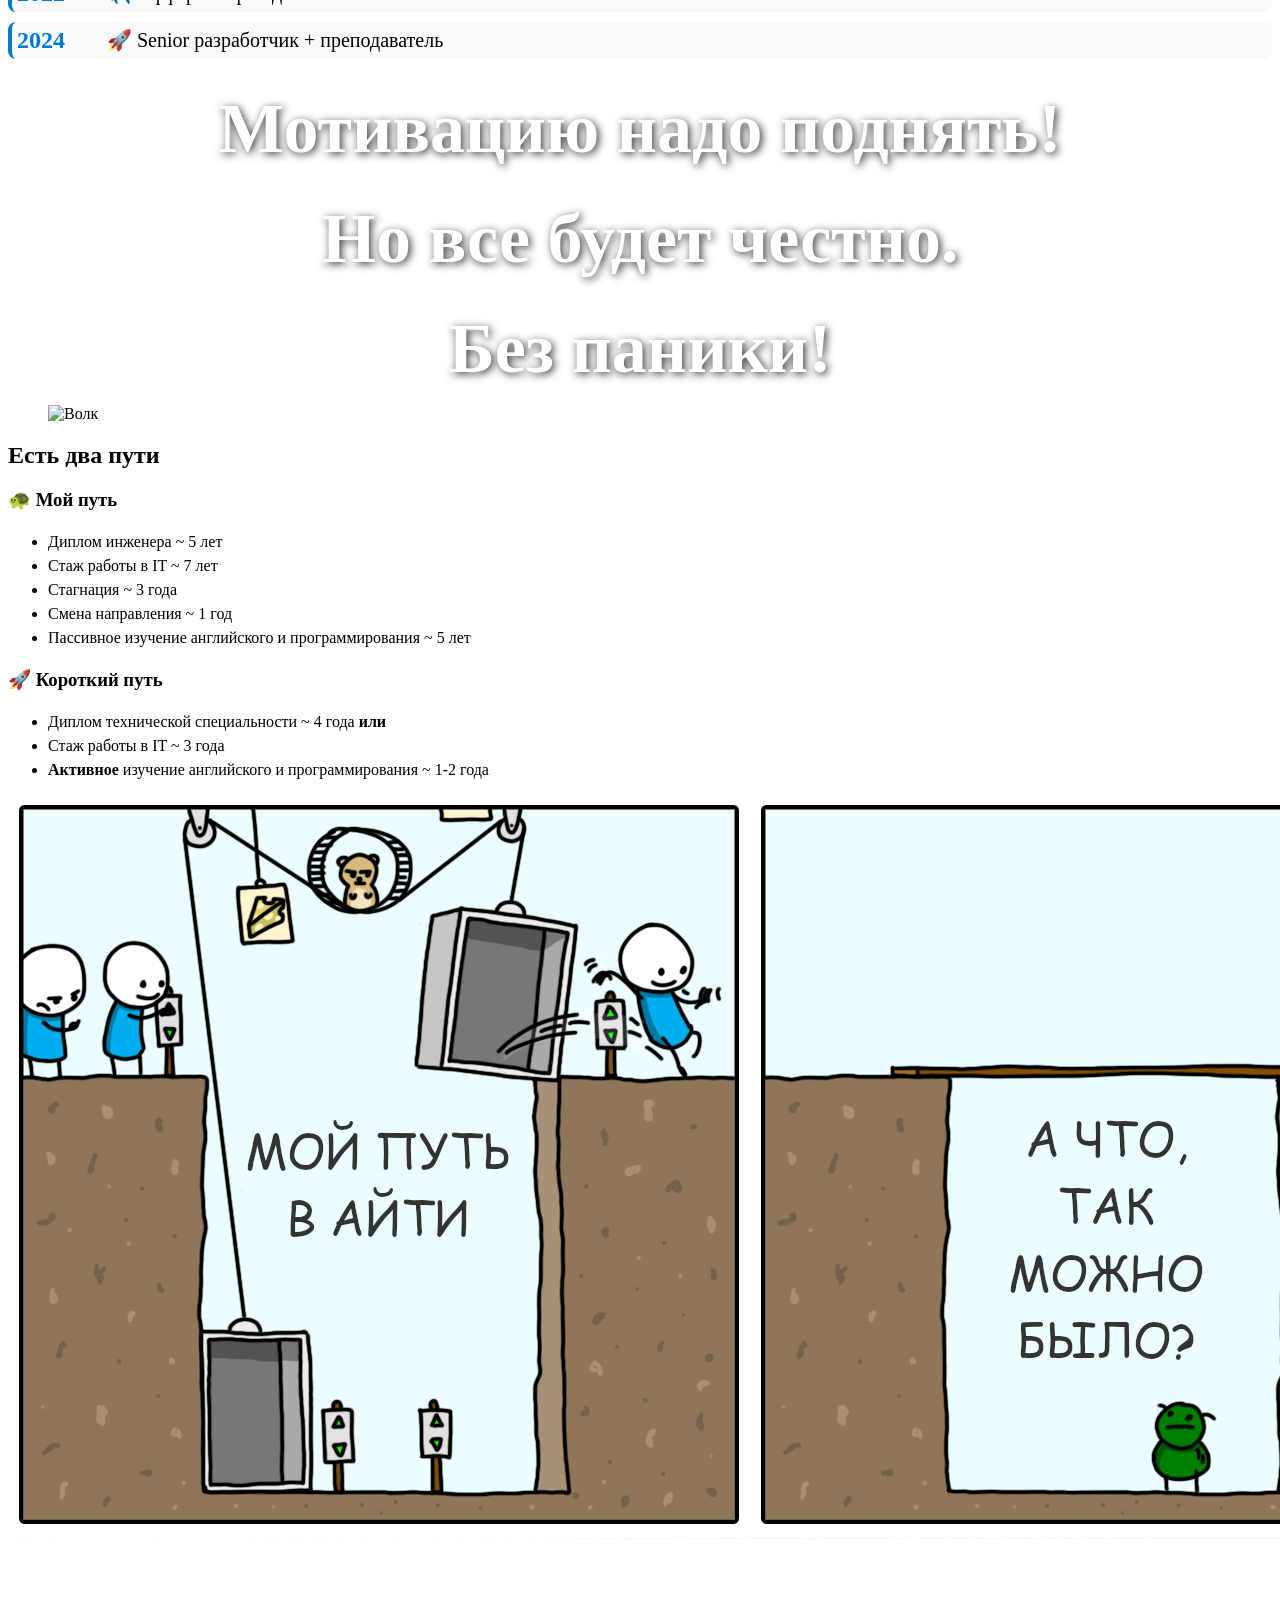
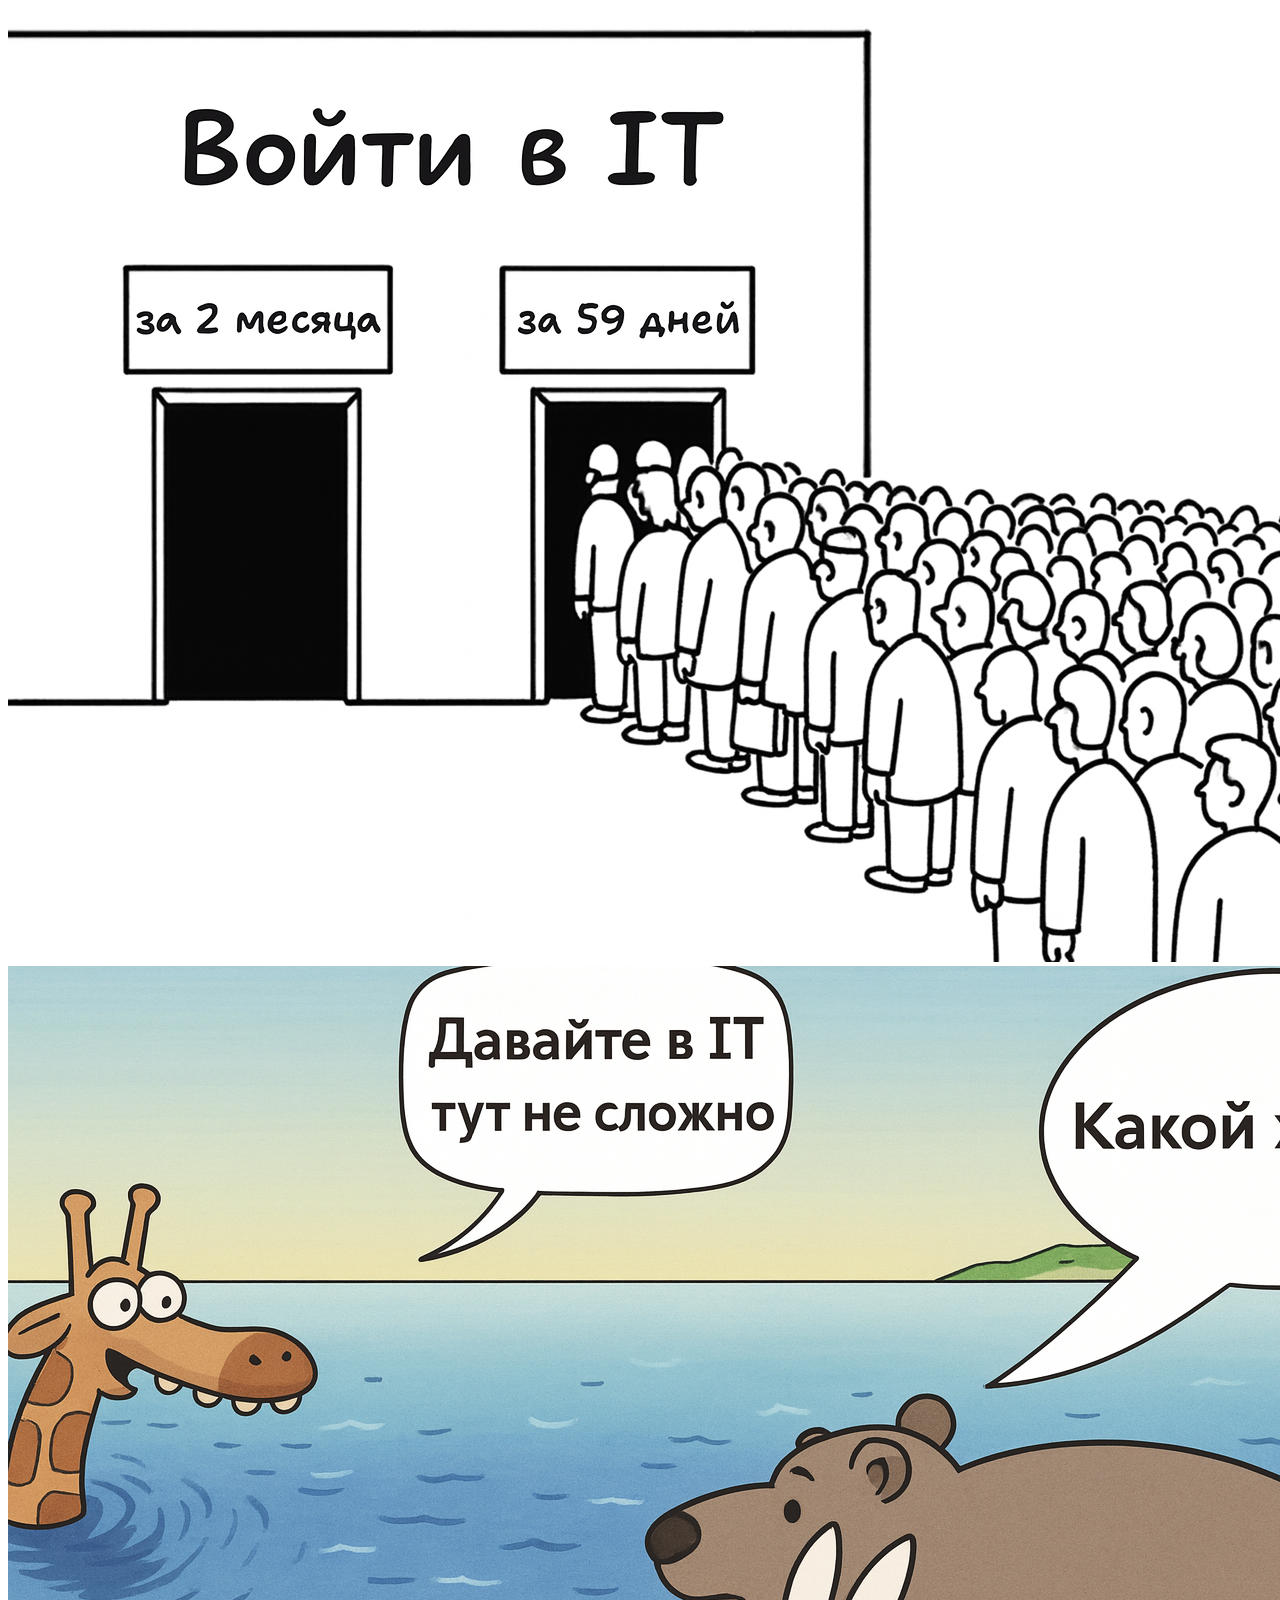
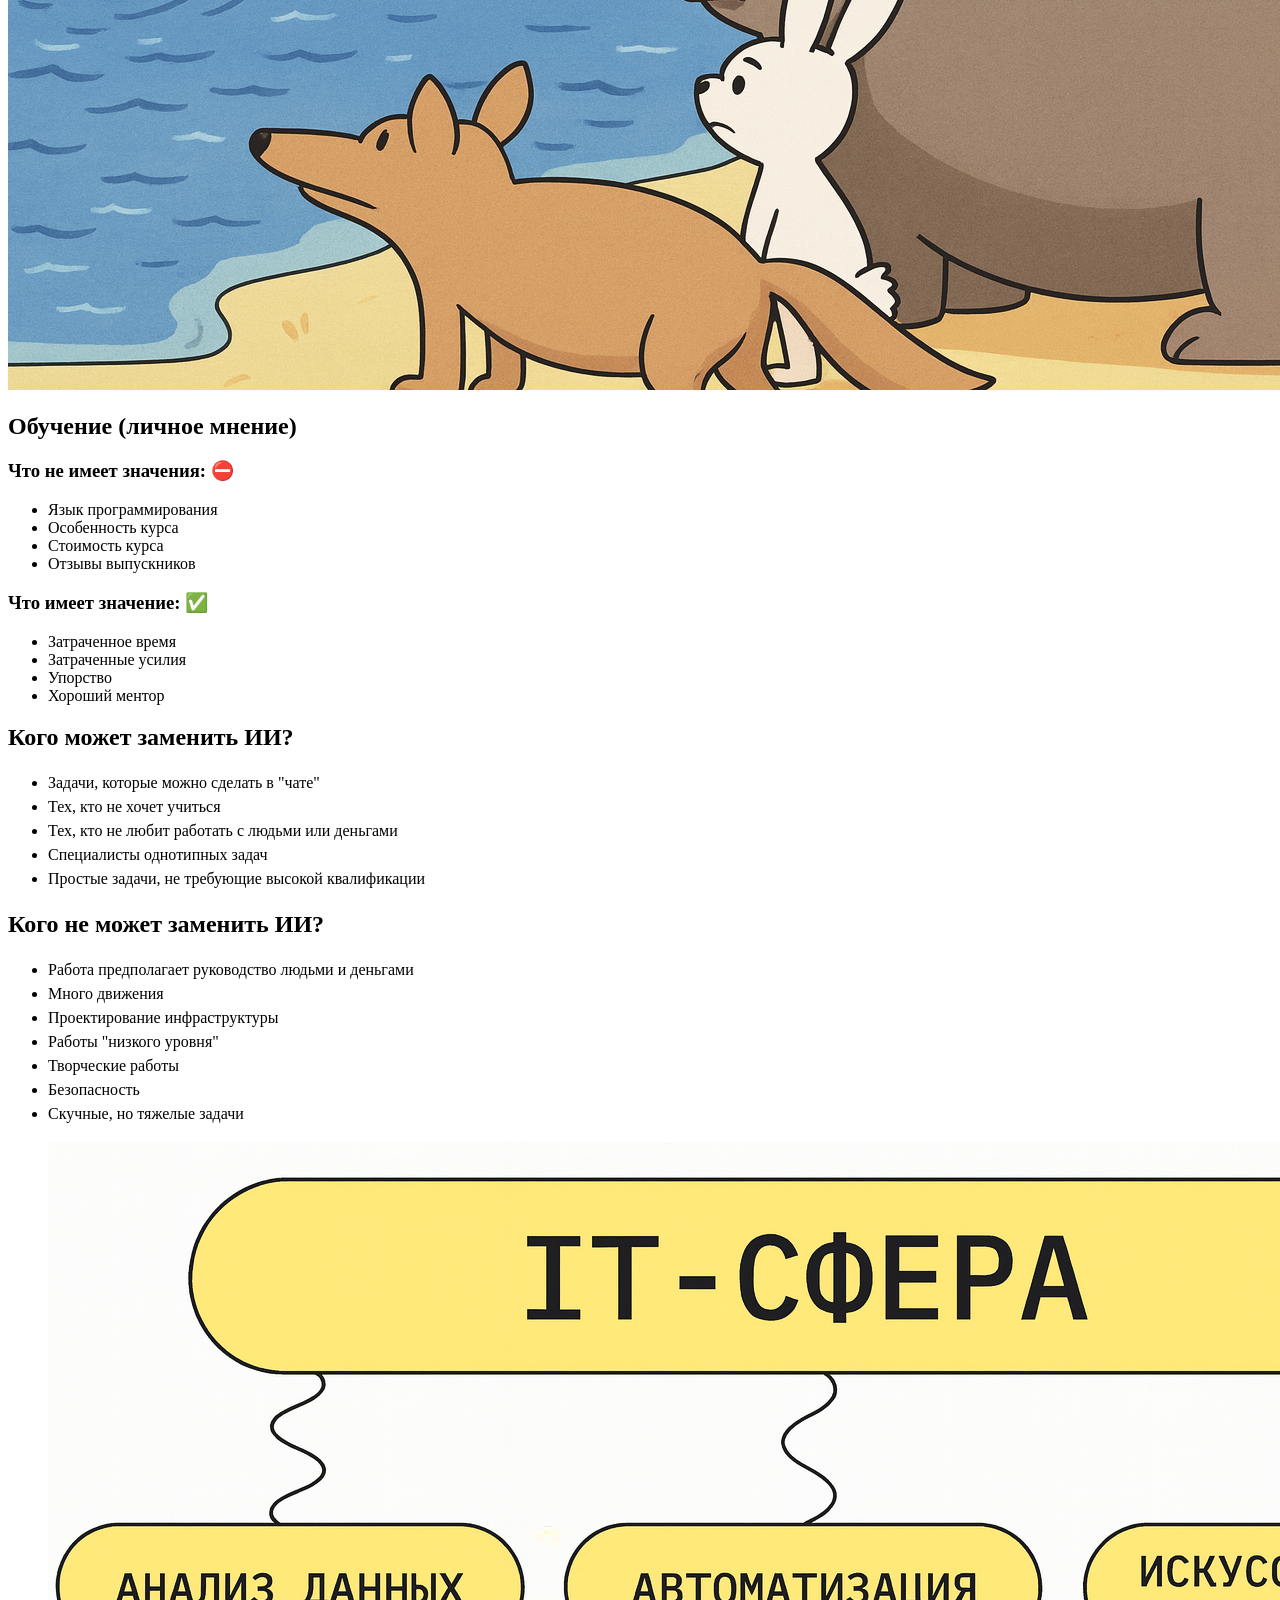
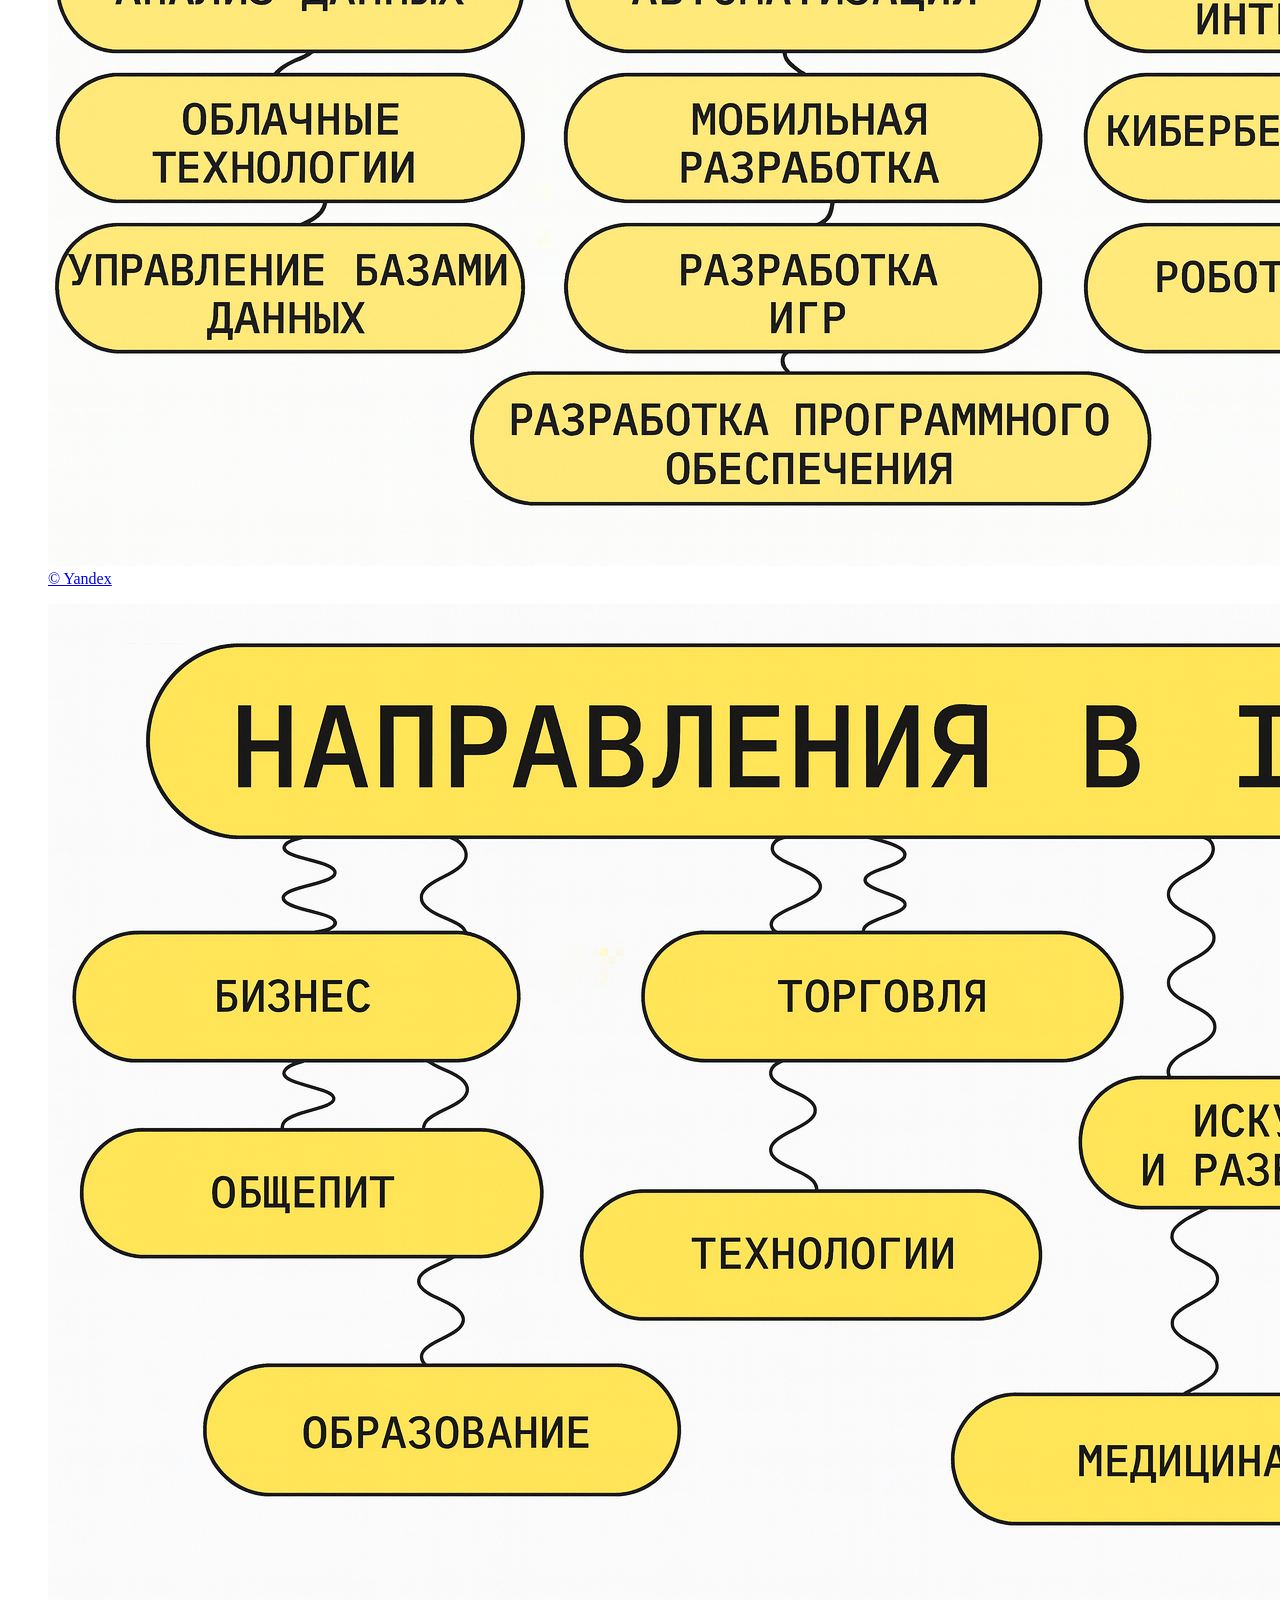
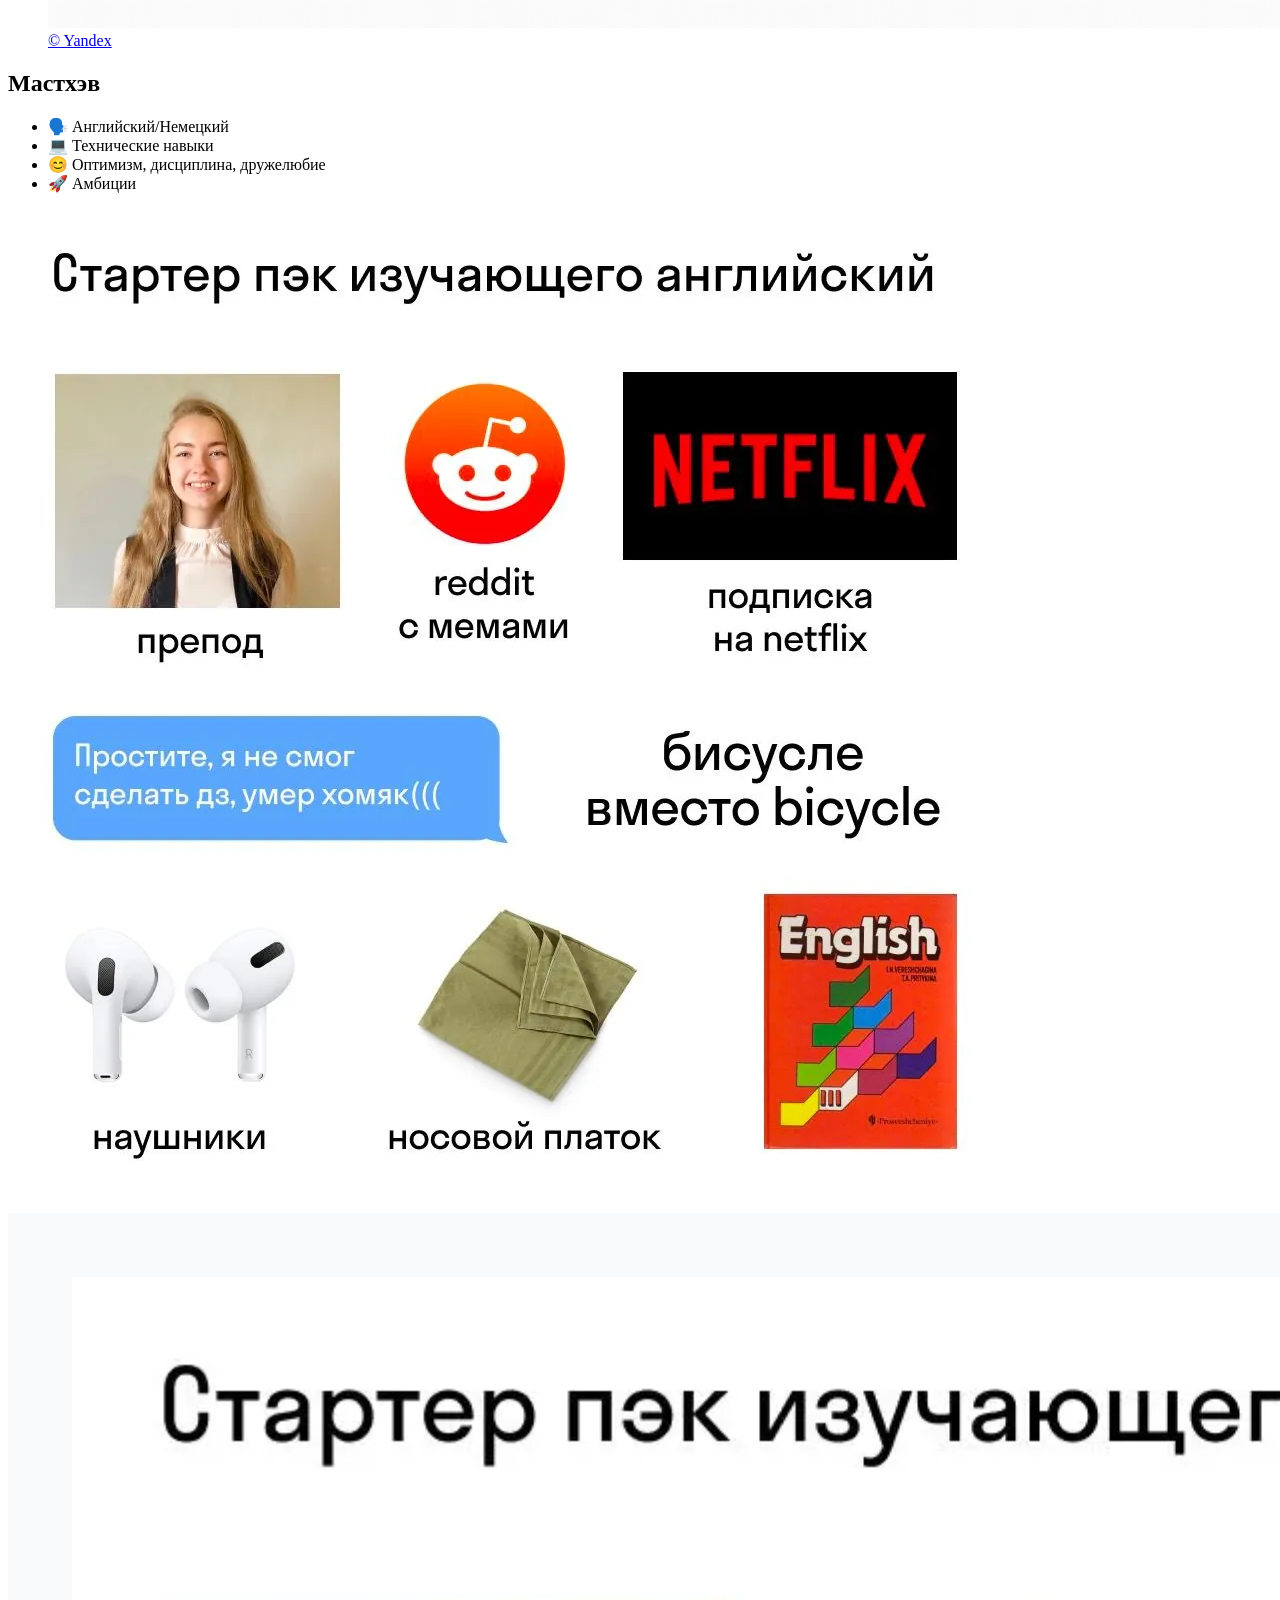
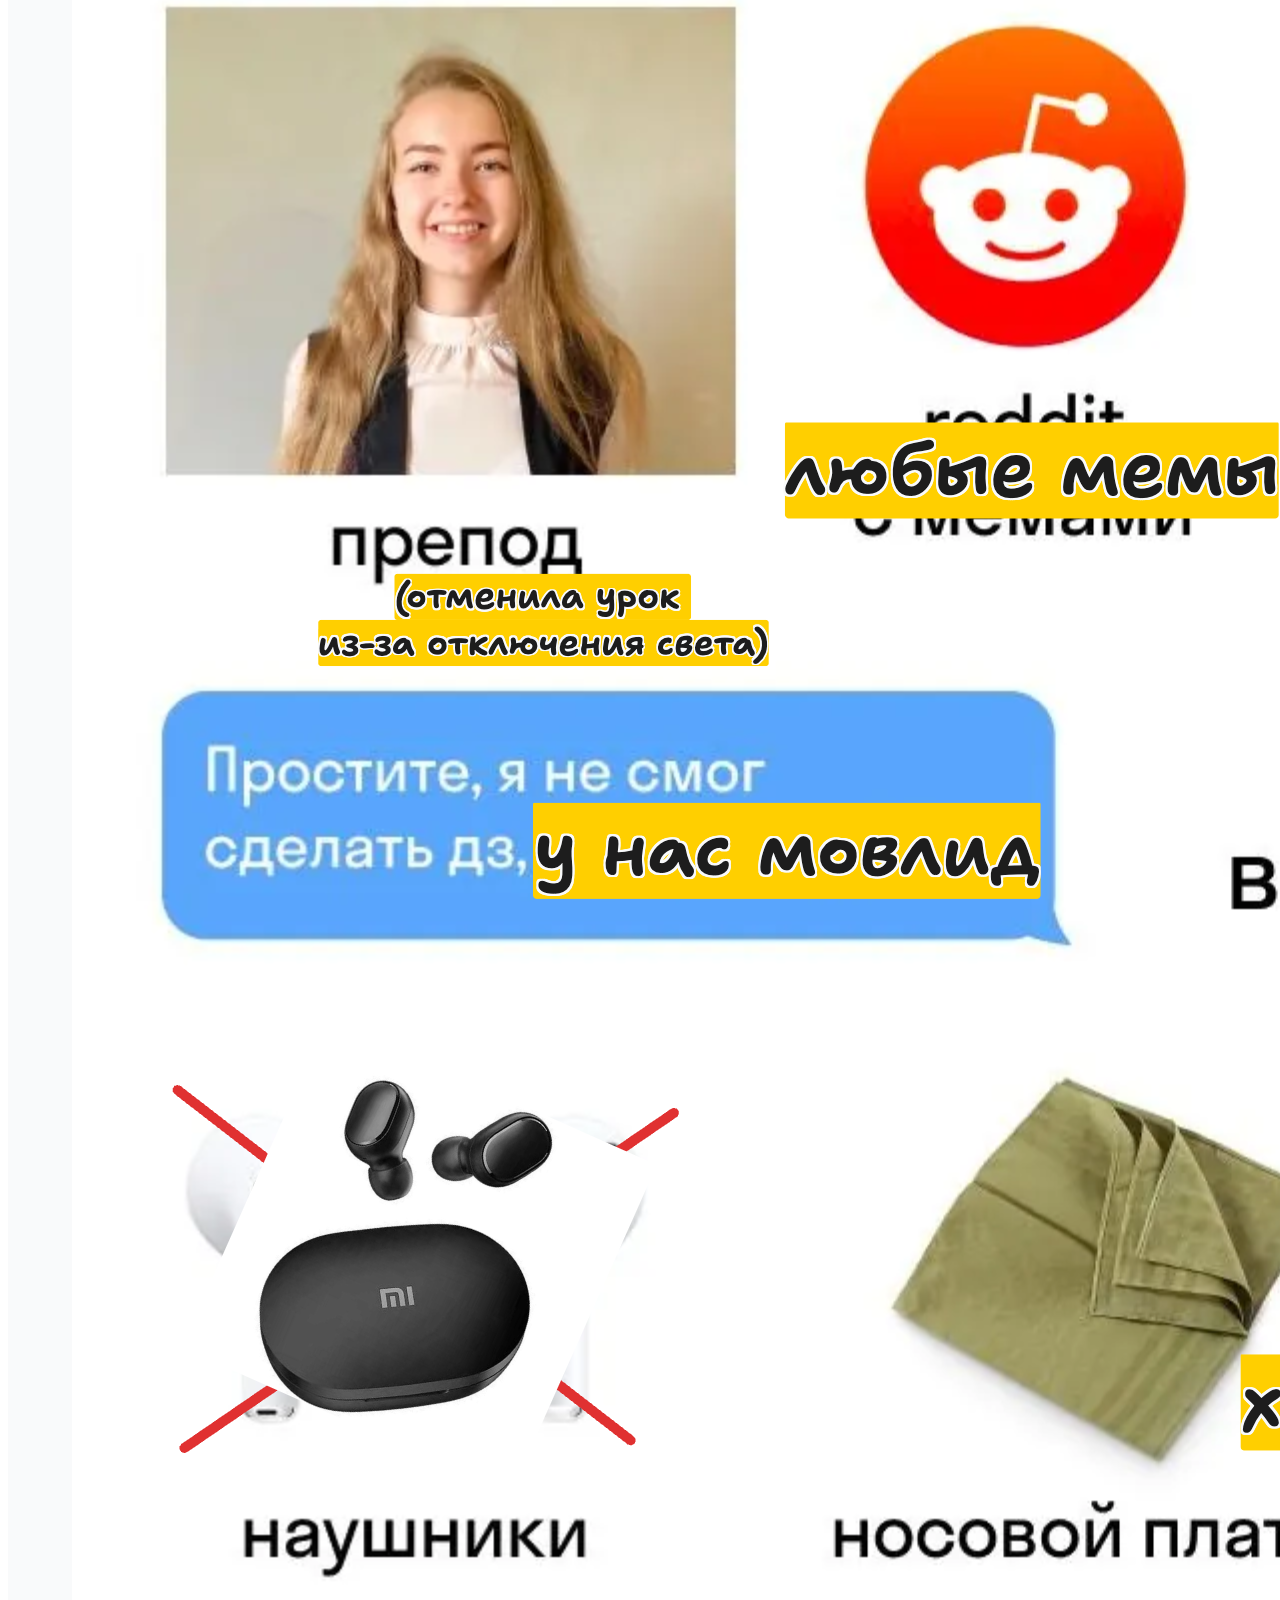
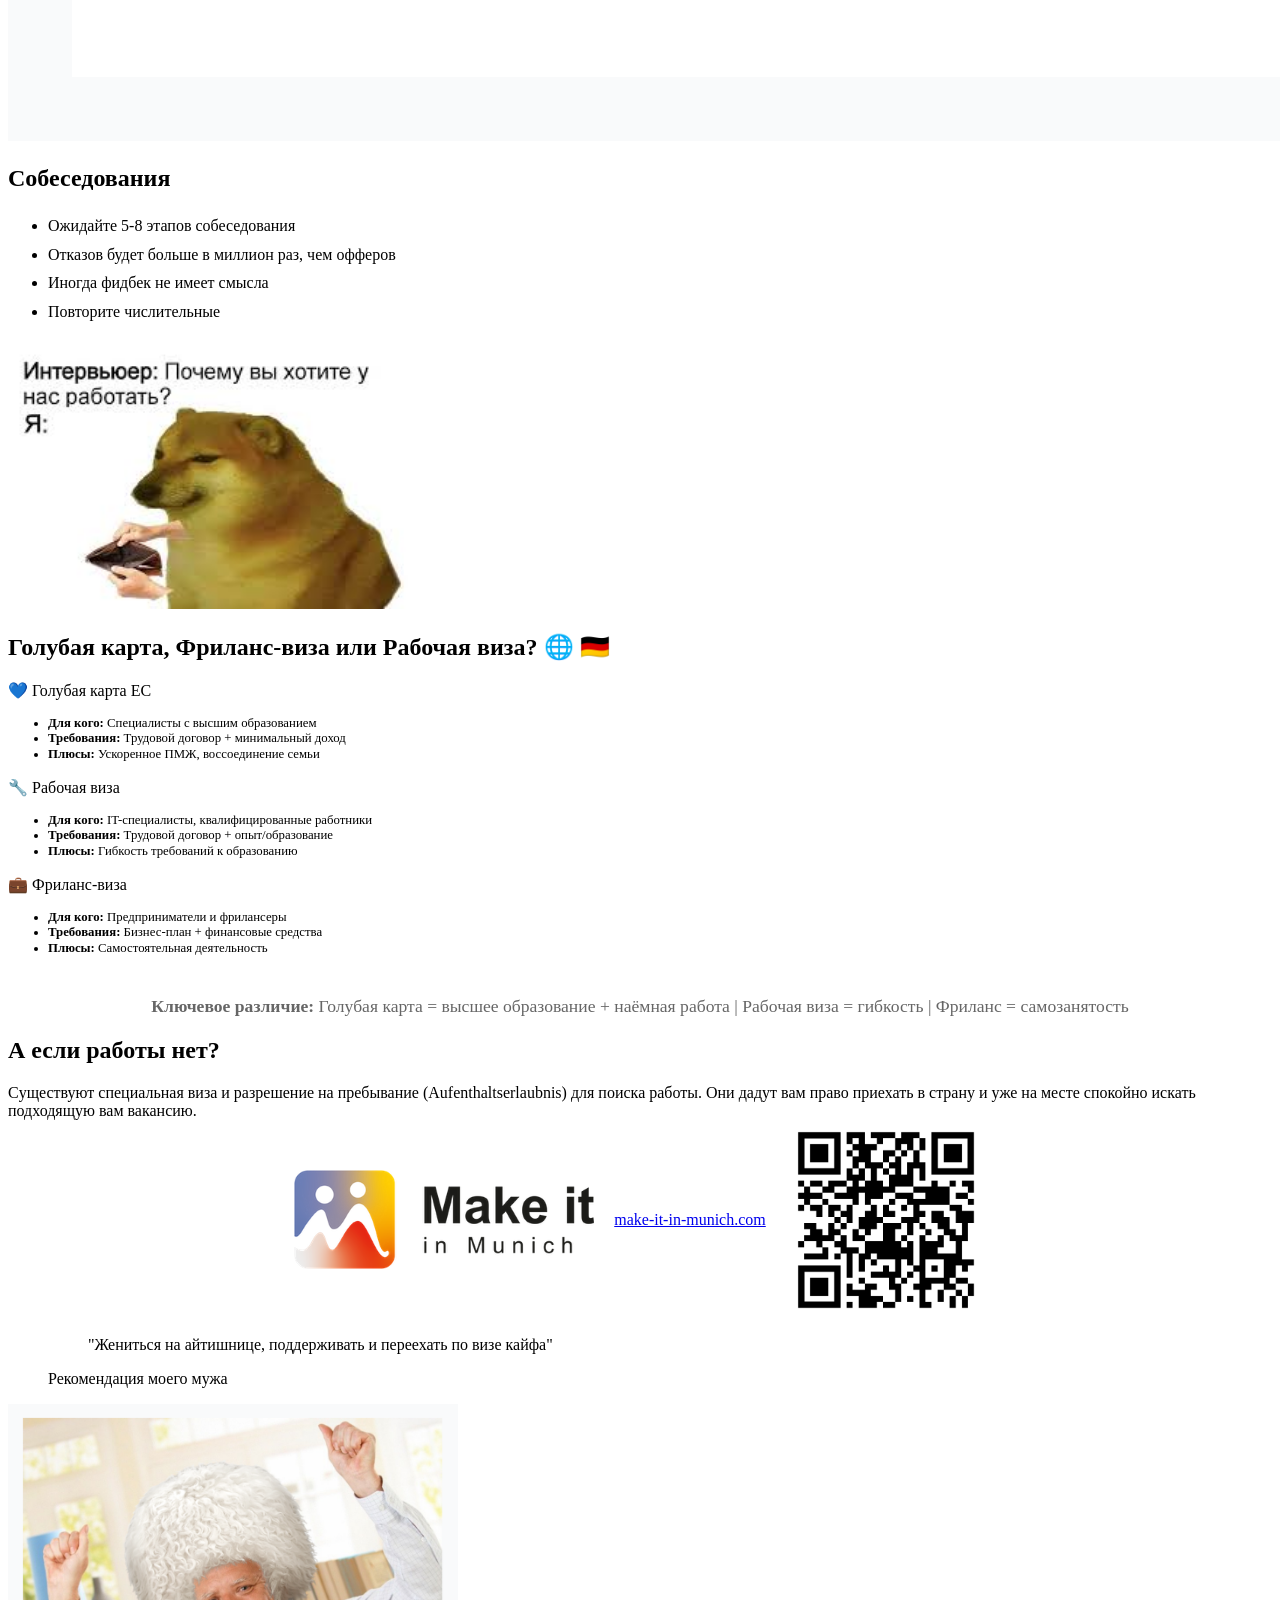
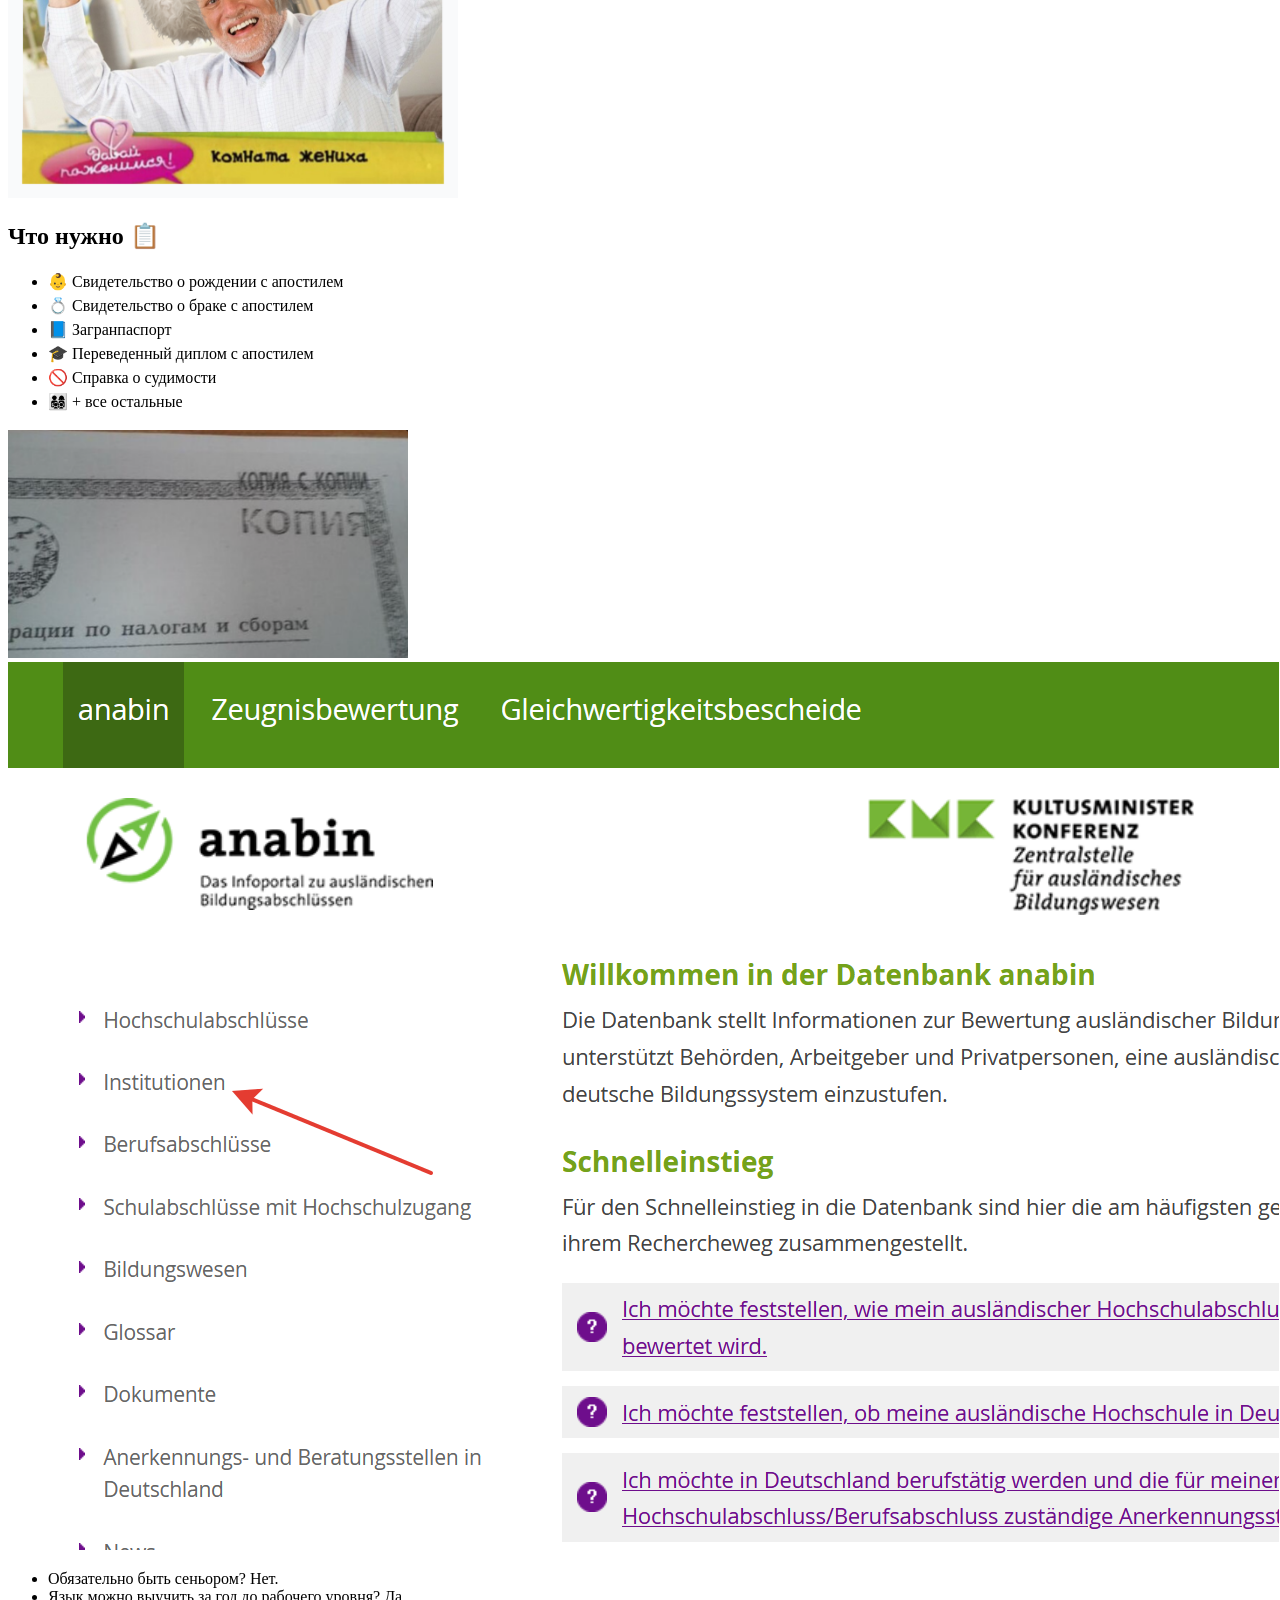
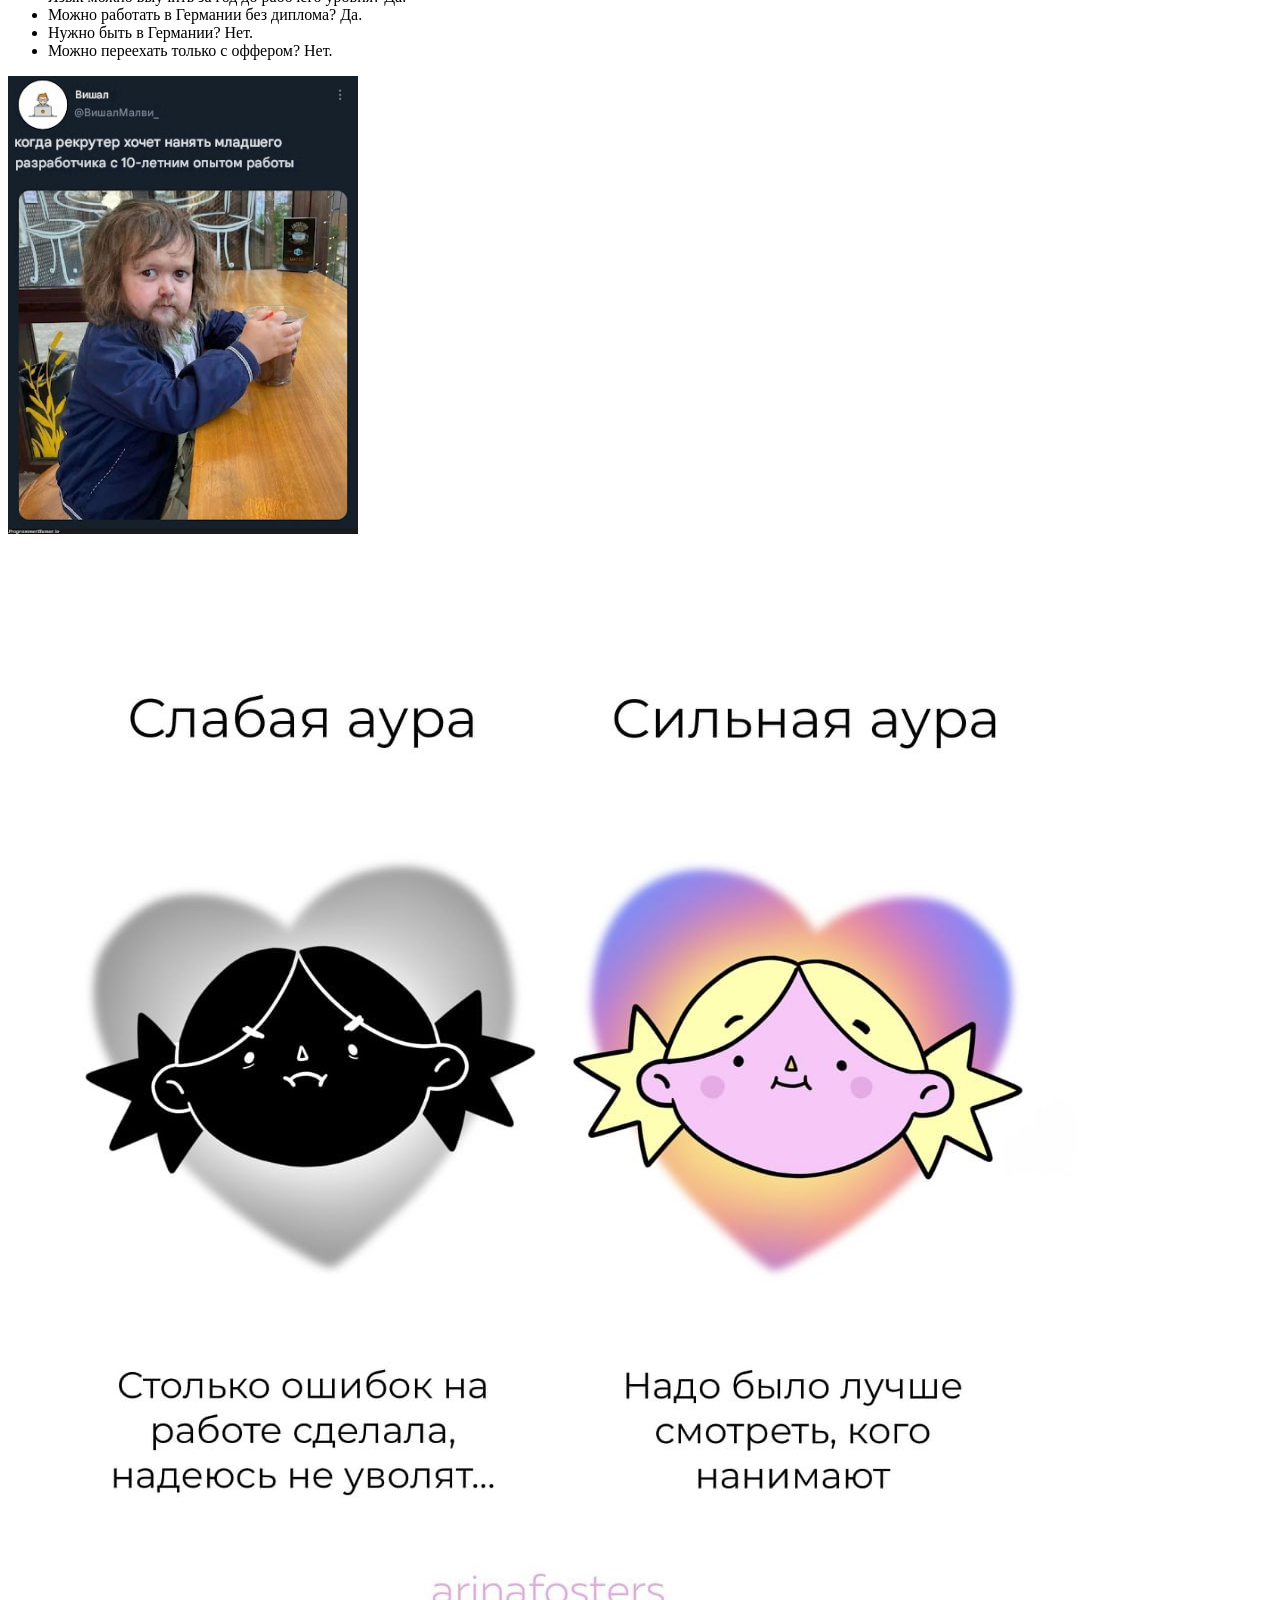
==== commit 5efe50a6: "Update index.html to change image filenames for consistency" ====
--- a/index.html
+++ b/index.html
@@ -312,10 +312,10 @@
 		</section>
 
 		<section class="slide clear" id="problem">
-			<img src="pictures/59.png" alt="Проблема" class="cover" />
+			<img src="pictures/599.png" alt="Проблема" class="cover" />
 		</section>
 		<section class="slide clear" id="problem-2">
-			<img src="pictures/giraffe.png" alt="Проблема" class="cover" />
+			<img src="pictures/giraffe1.png" alt="Проблема" class="cover" />
 		</section>
 		<section class="slide" id="education">
 			<h2>Обучение (личное мнение)</h2>
@@ -385,7 +385,7 @@
 		</section>
 		<section class="slide clear" id="sfera">
 			<figure>
-				<img src="pictures/sfera.png" alt="Сфера" class="cover" />
+				<img src="pictures/sfera1.png" alt="Сфера" class="cover" />
 				<figcaption class="copyright right">
 					<a
 						href="	https://practicum.yandex.ru/blog/chto-takoe-it-sfera/"
@@ -396,7 +396,7 @@
 		</section>
 		<section class="slide clear" id="field">
 			<figure>
-				<img src="pictures/field.png" alt="Field" class="cover" />
+				<img src="pictures/field1.png" alt="Field" class="cover" />
 				<figcaption class="copyright right">
 					<a
 						href="	https://practicum.yandex.ru/blog/chto-takoe-it-sfera/"
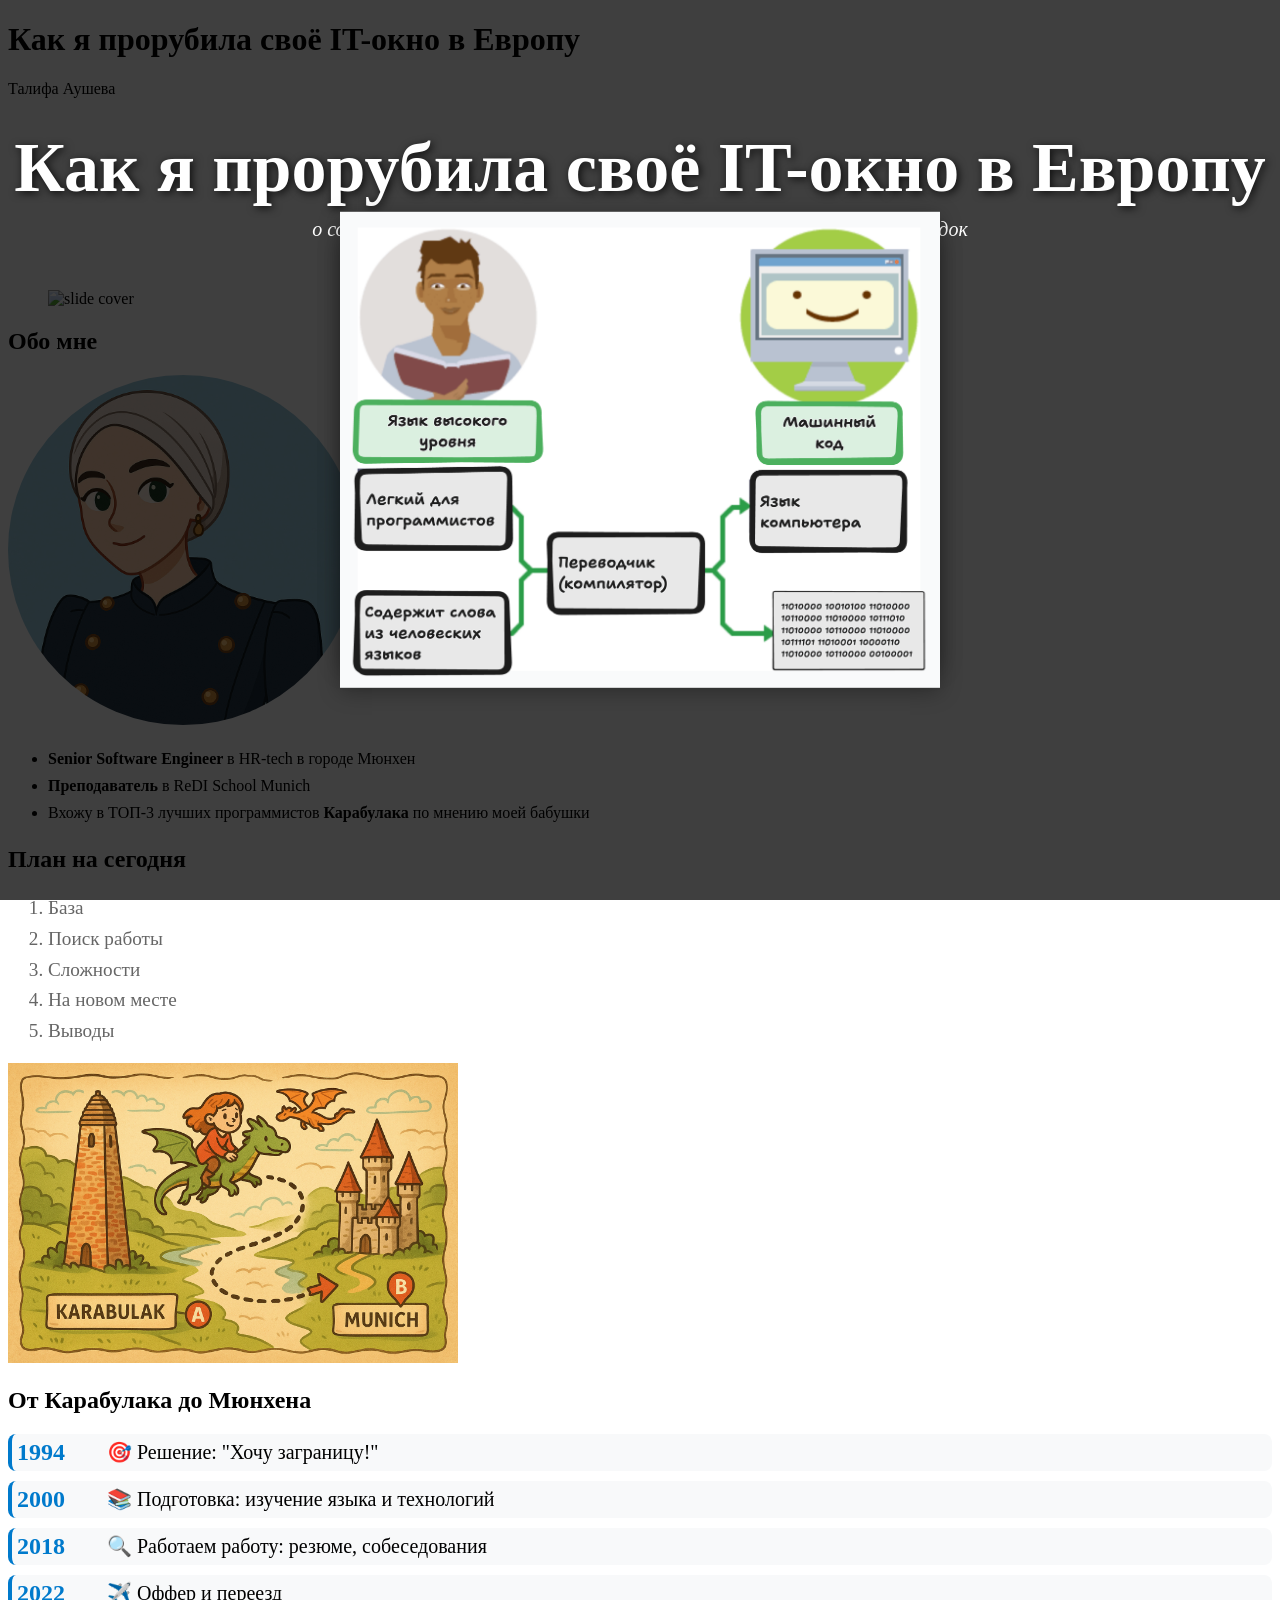
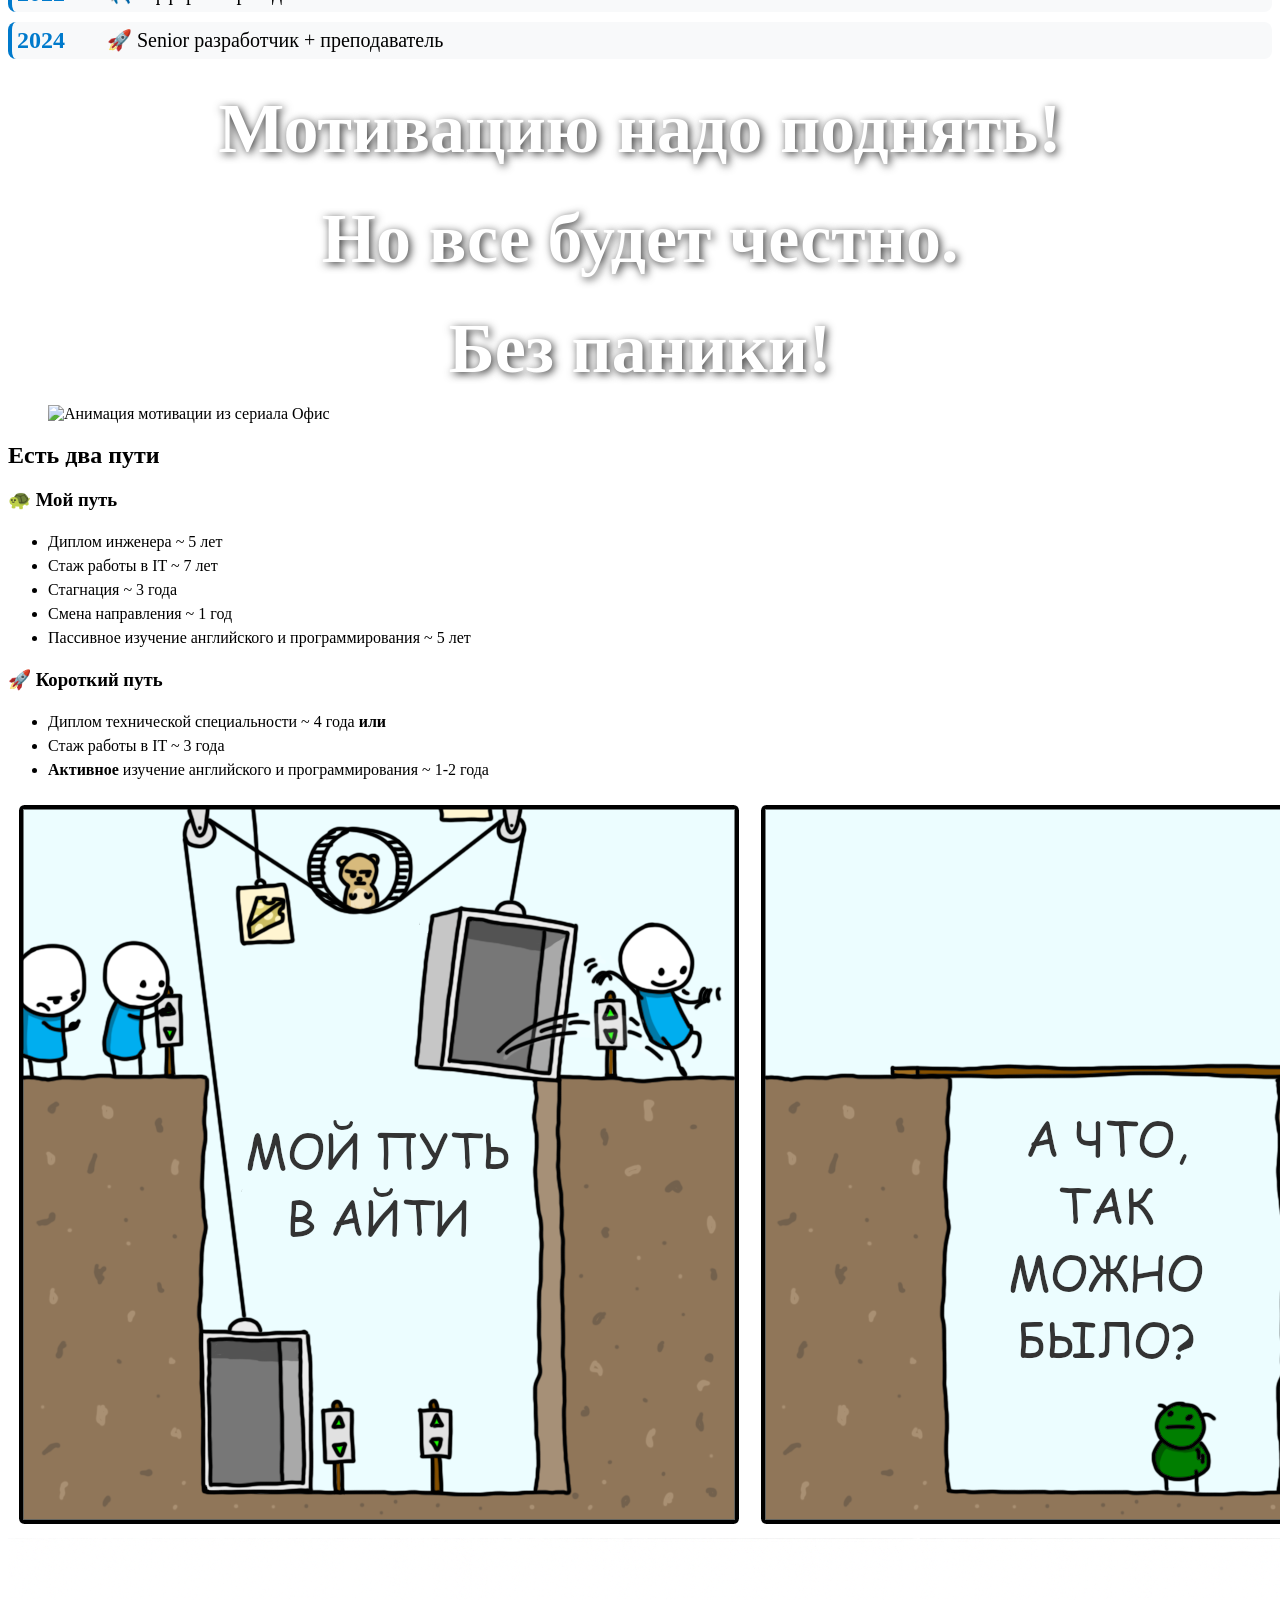
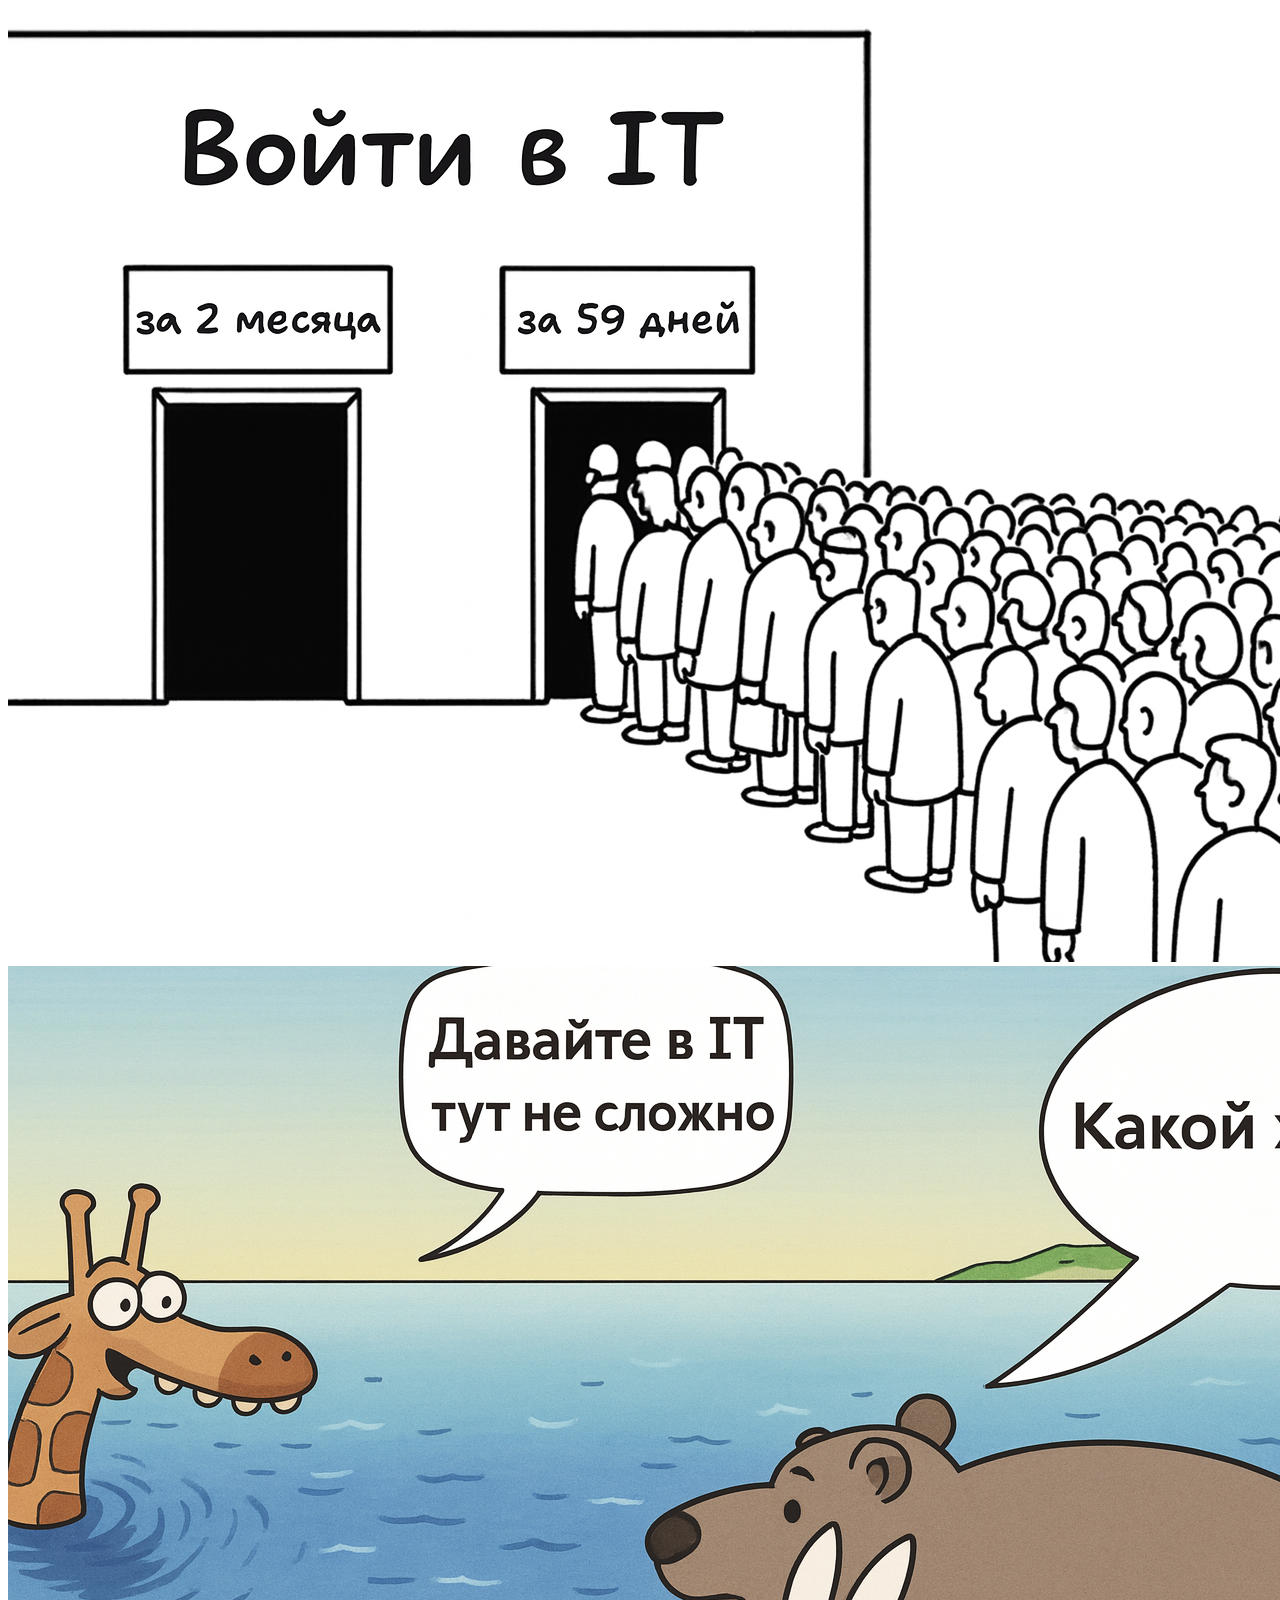
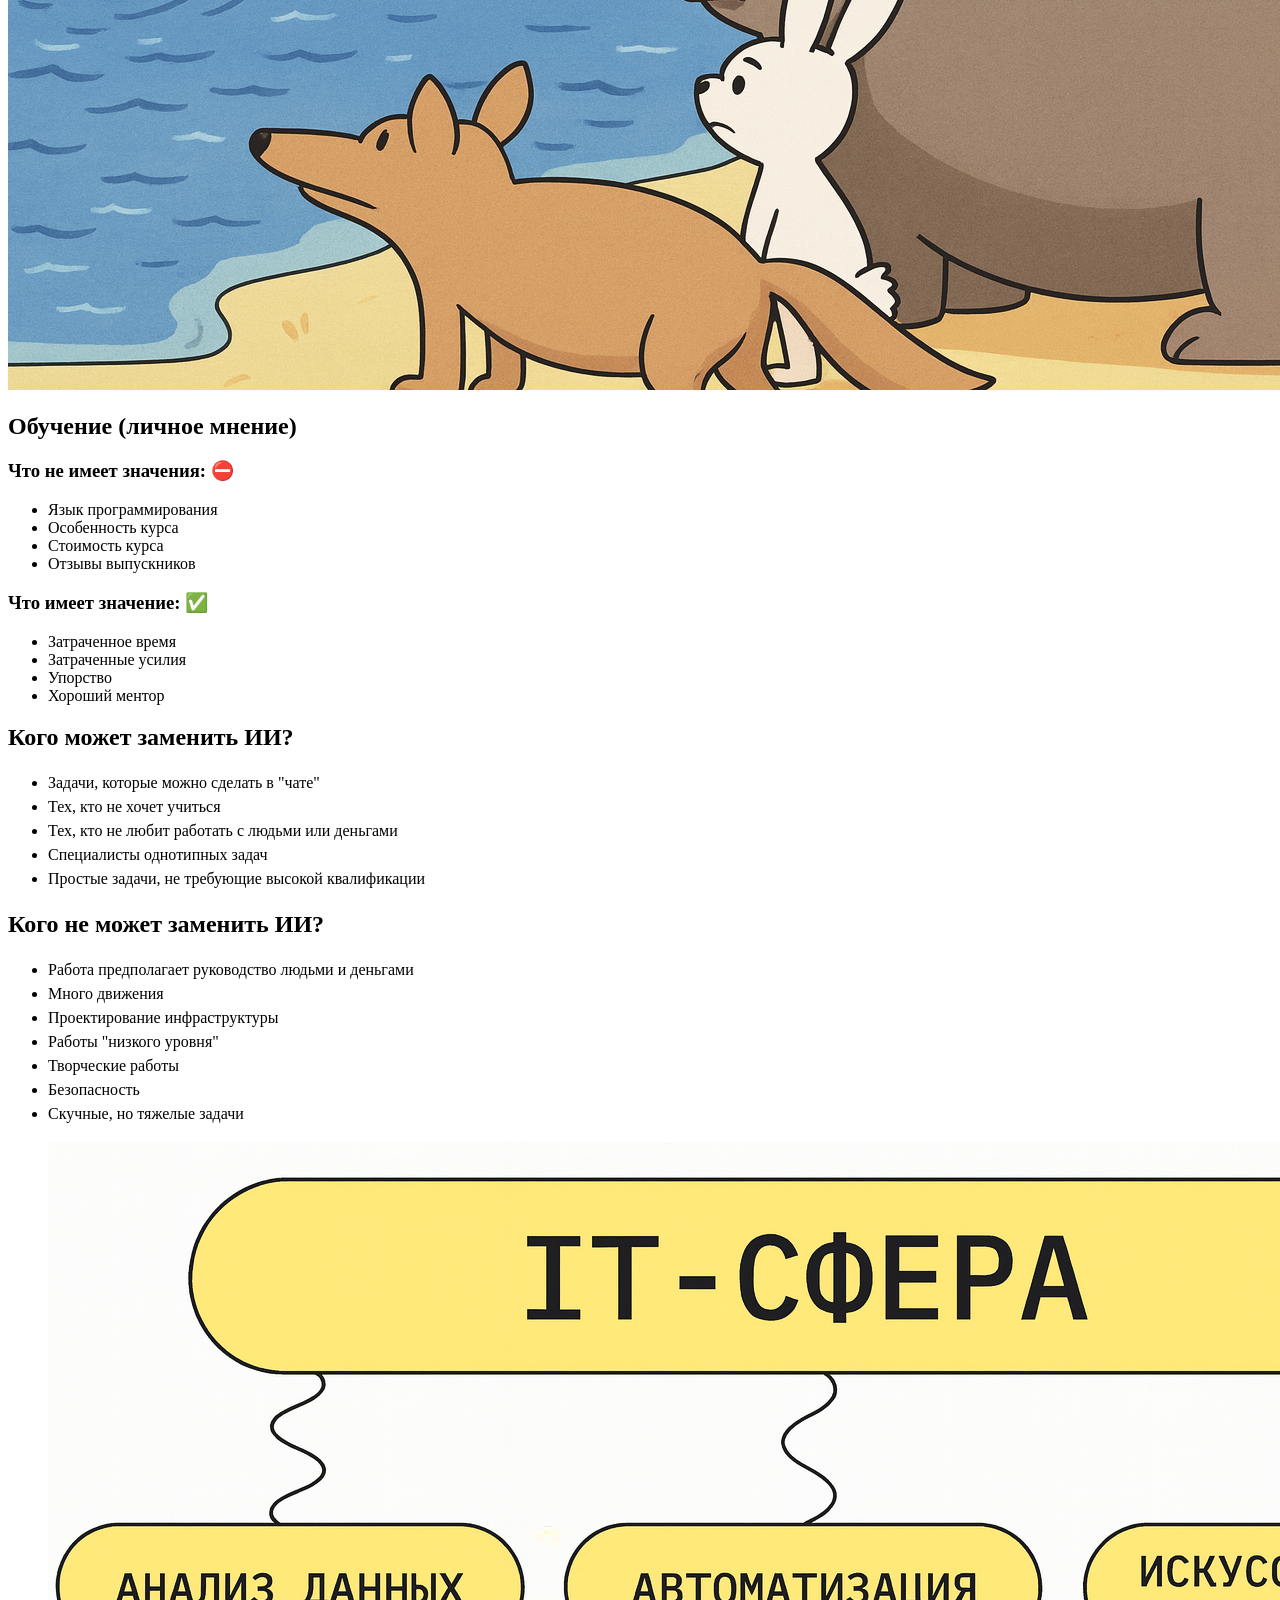
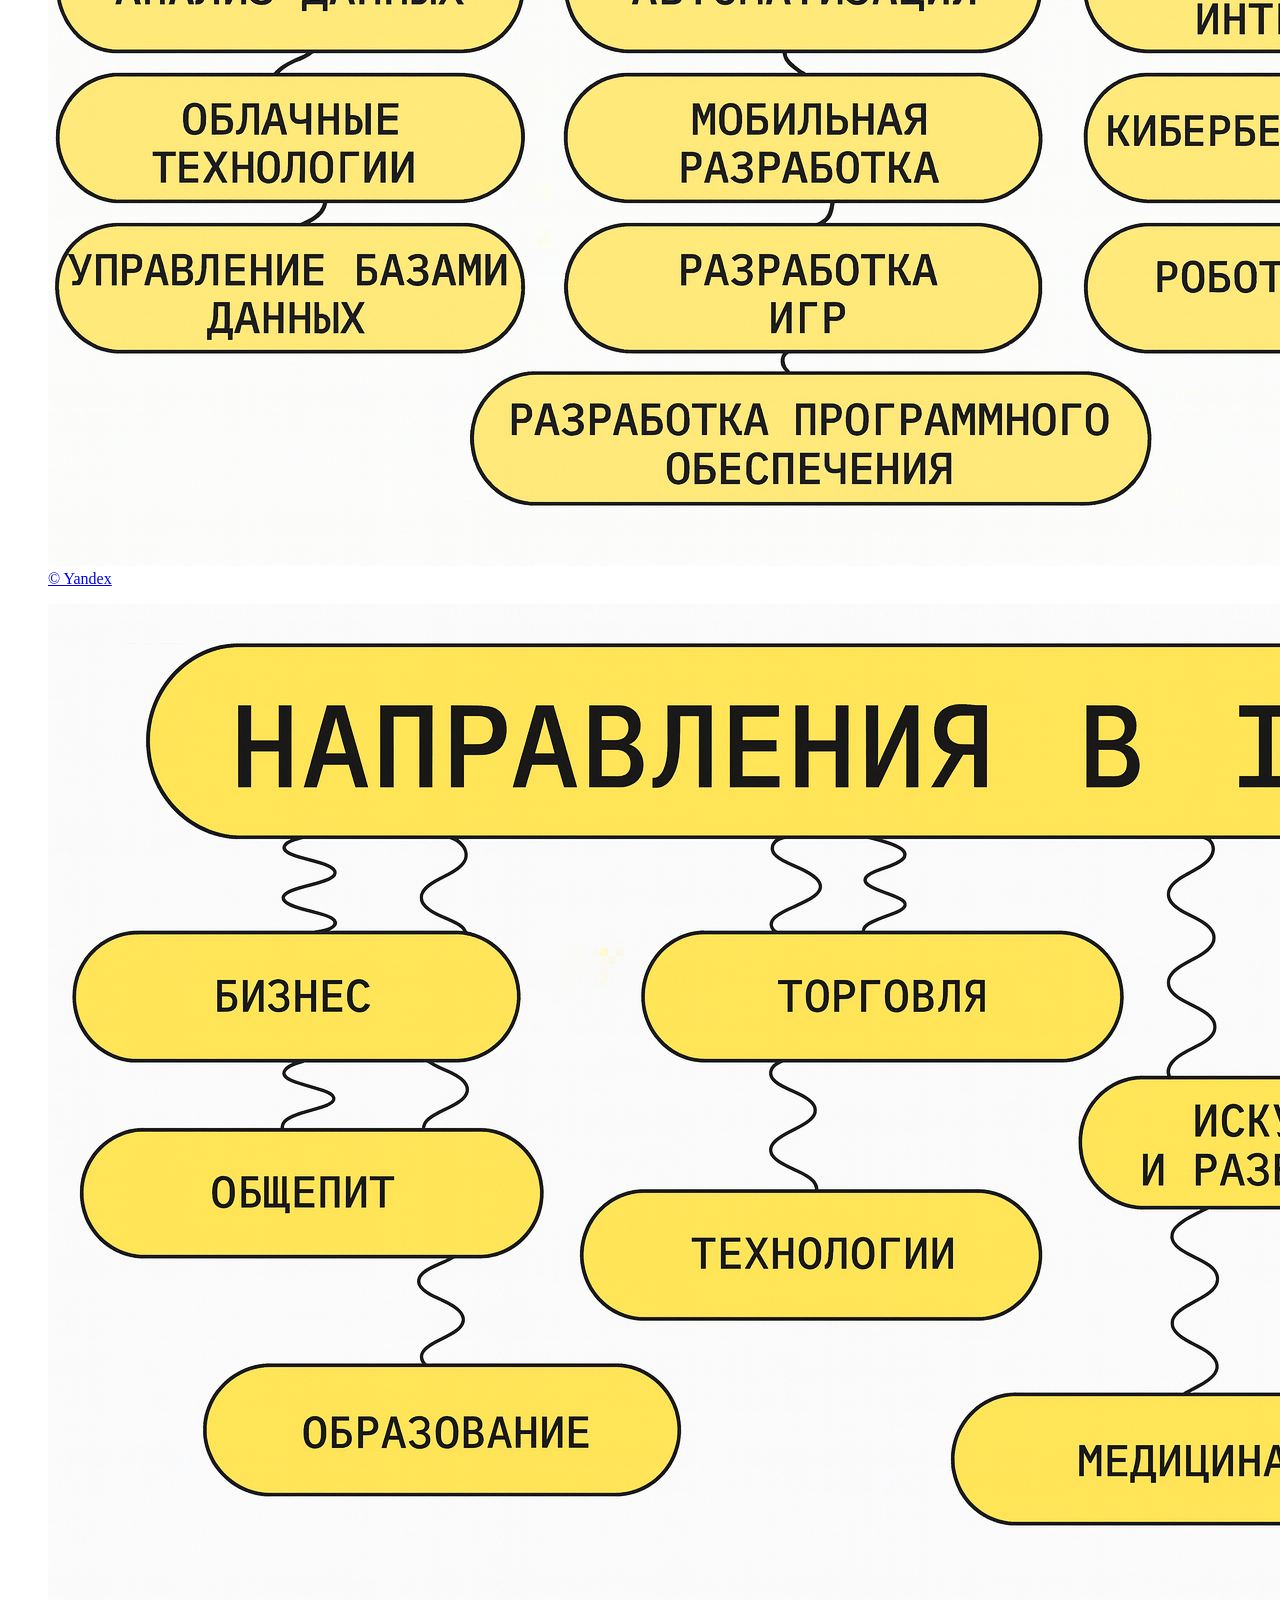
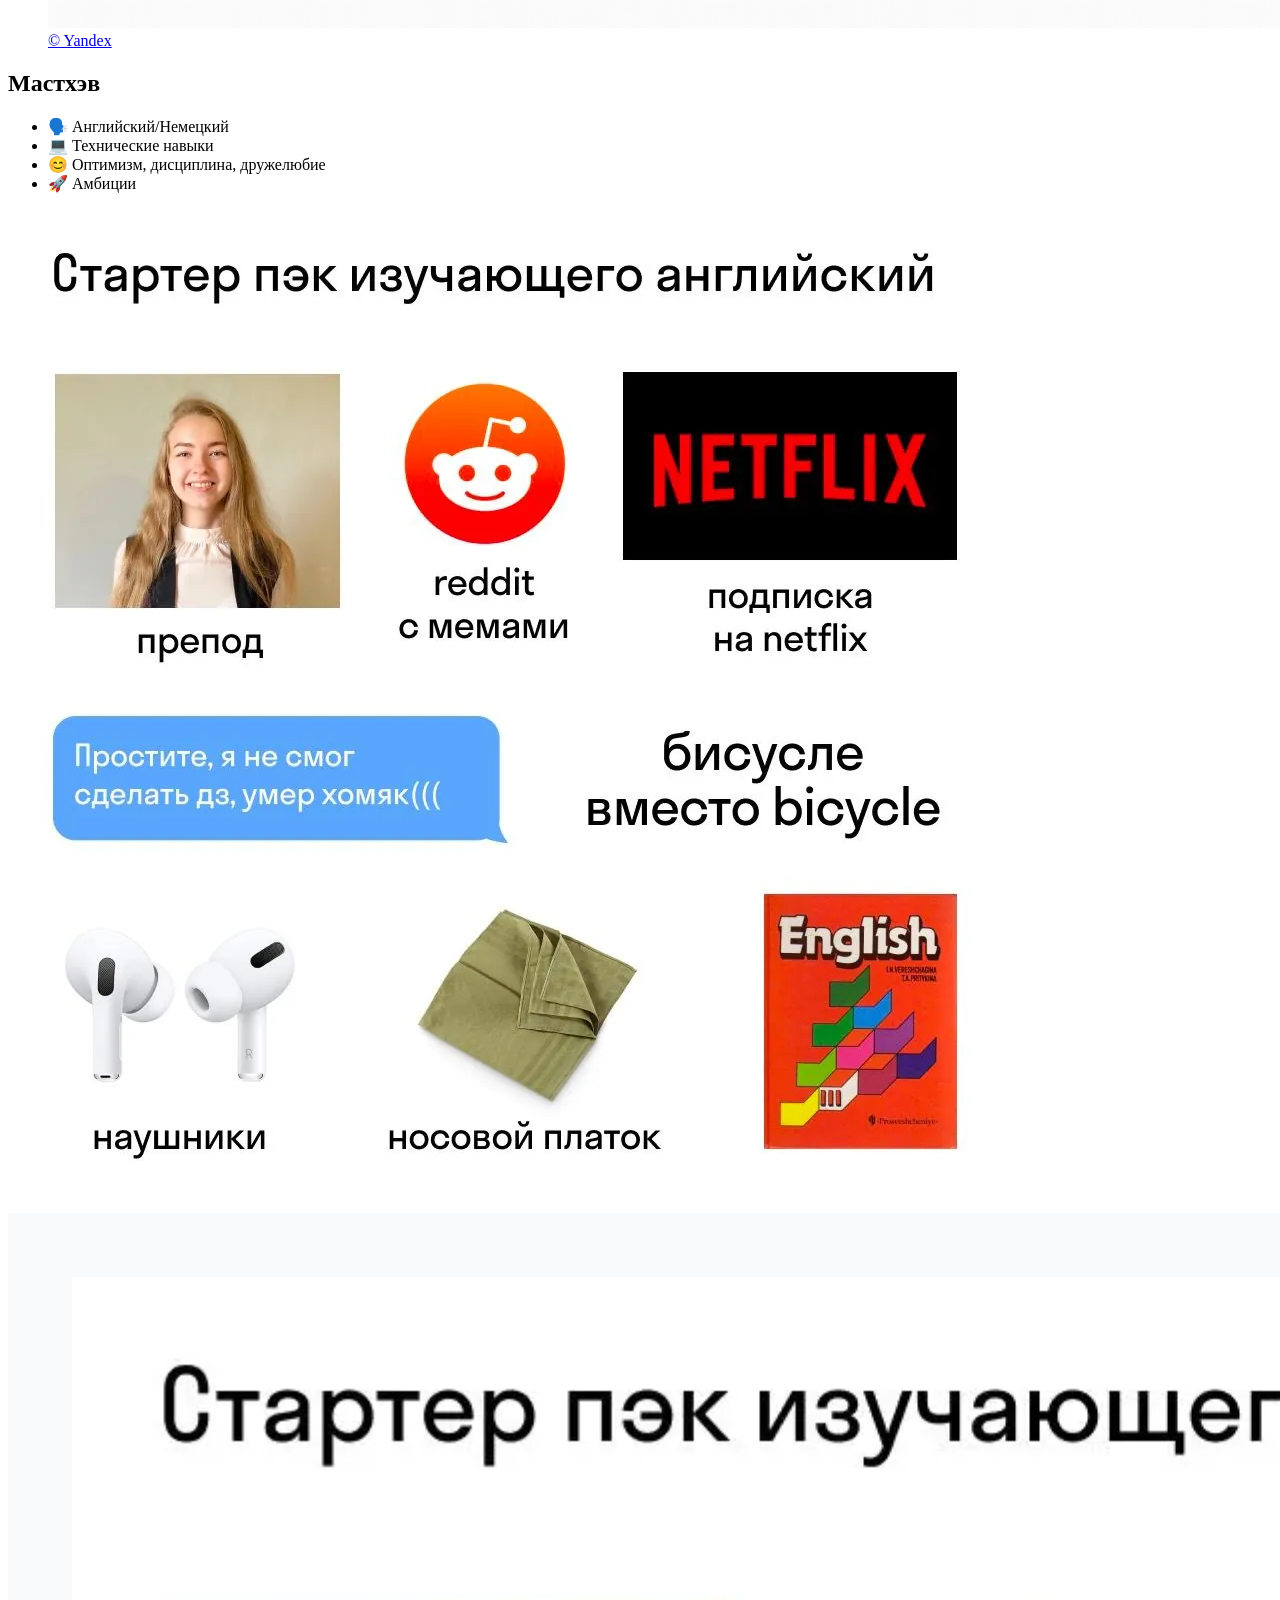
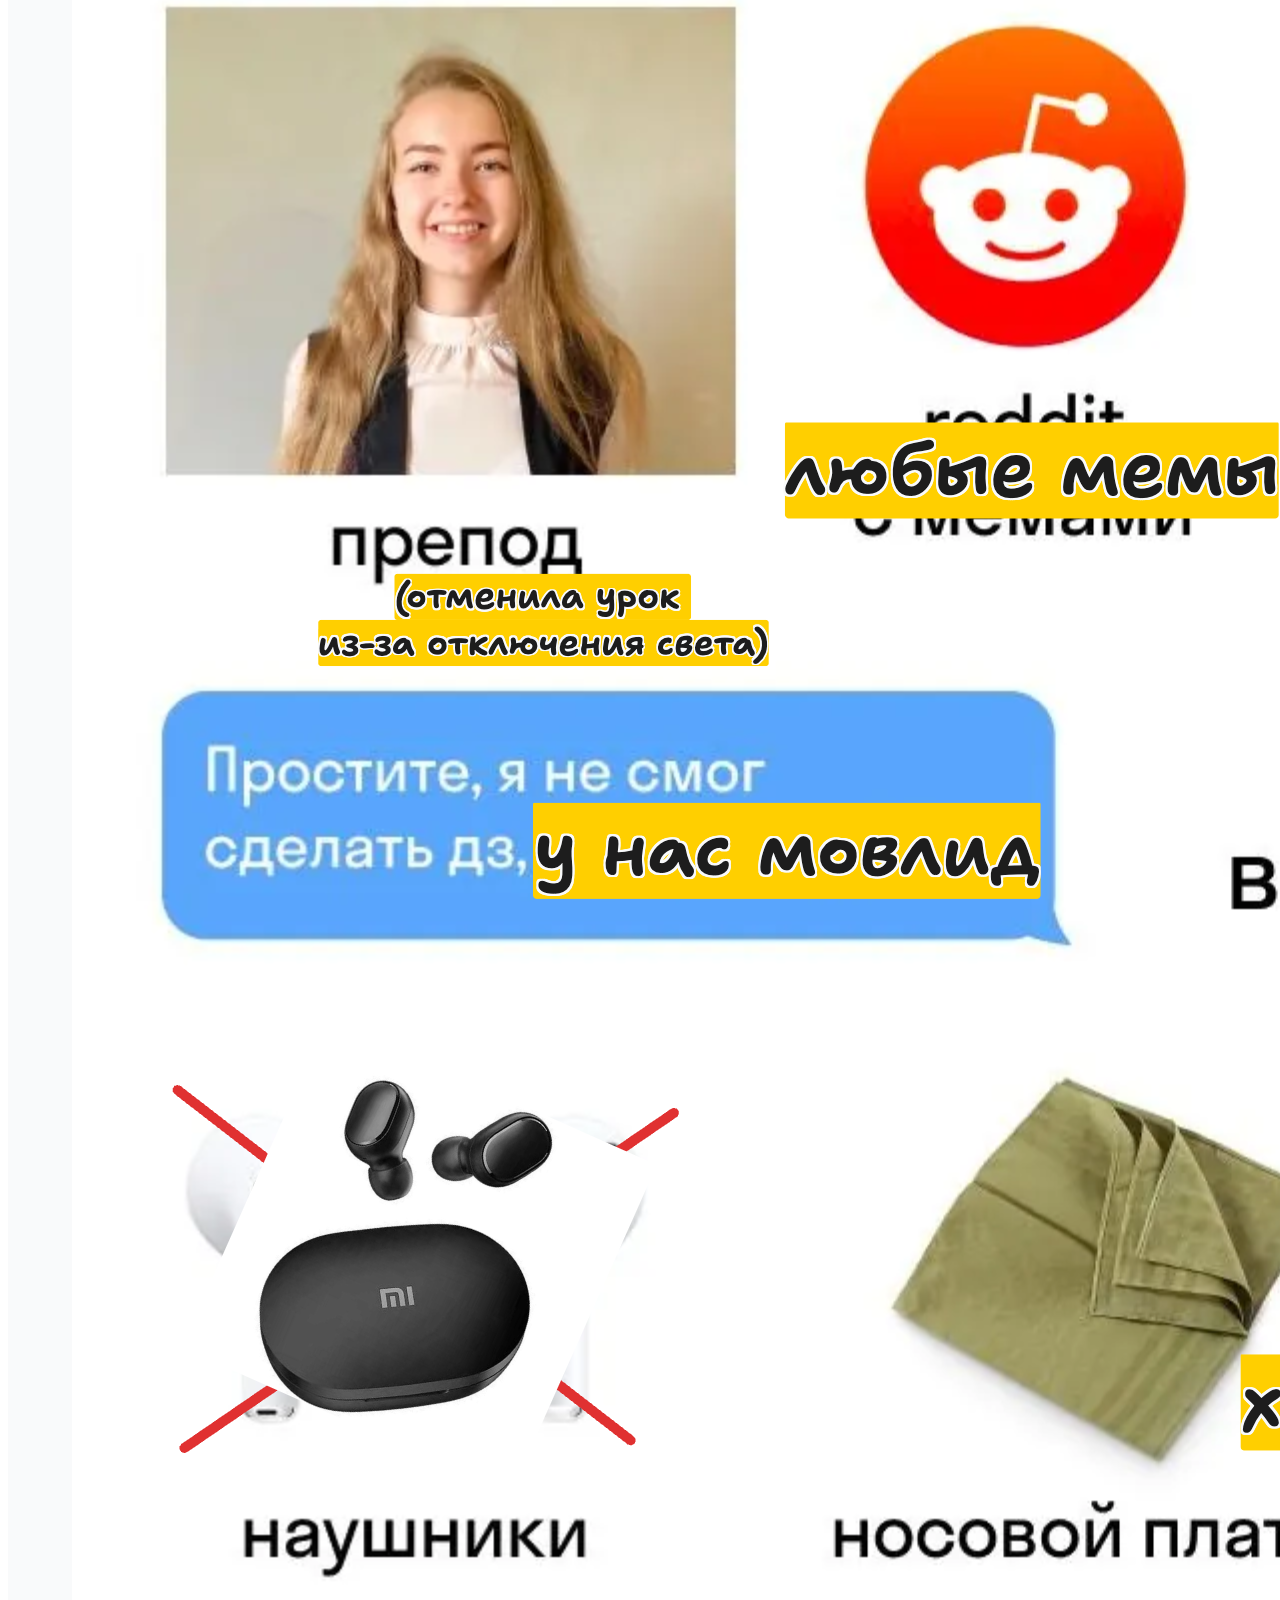
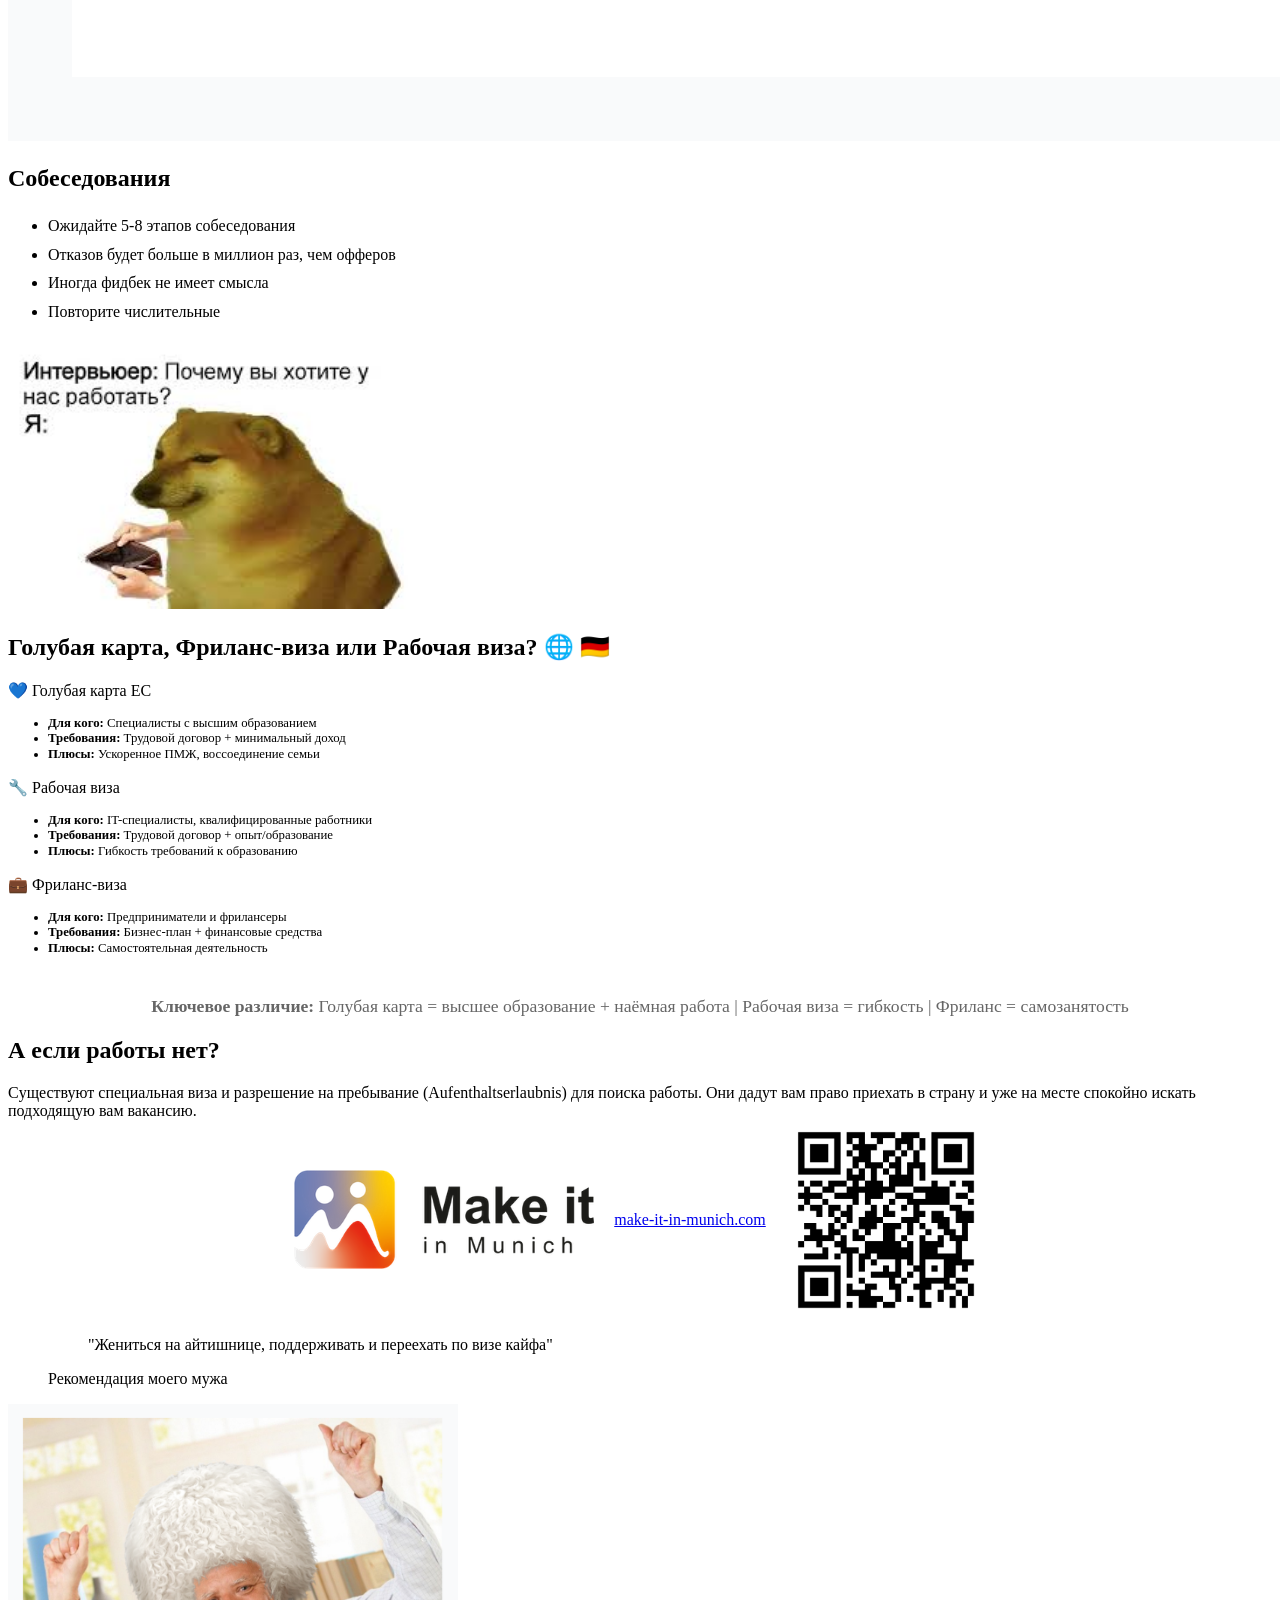
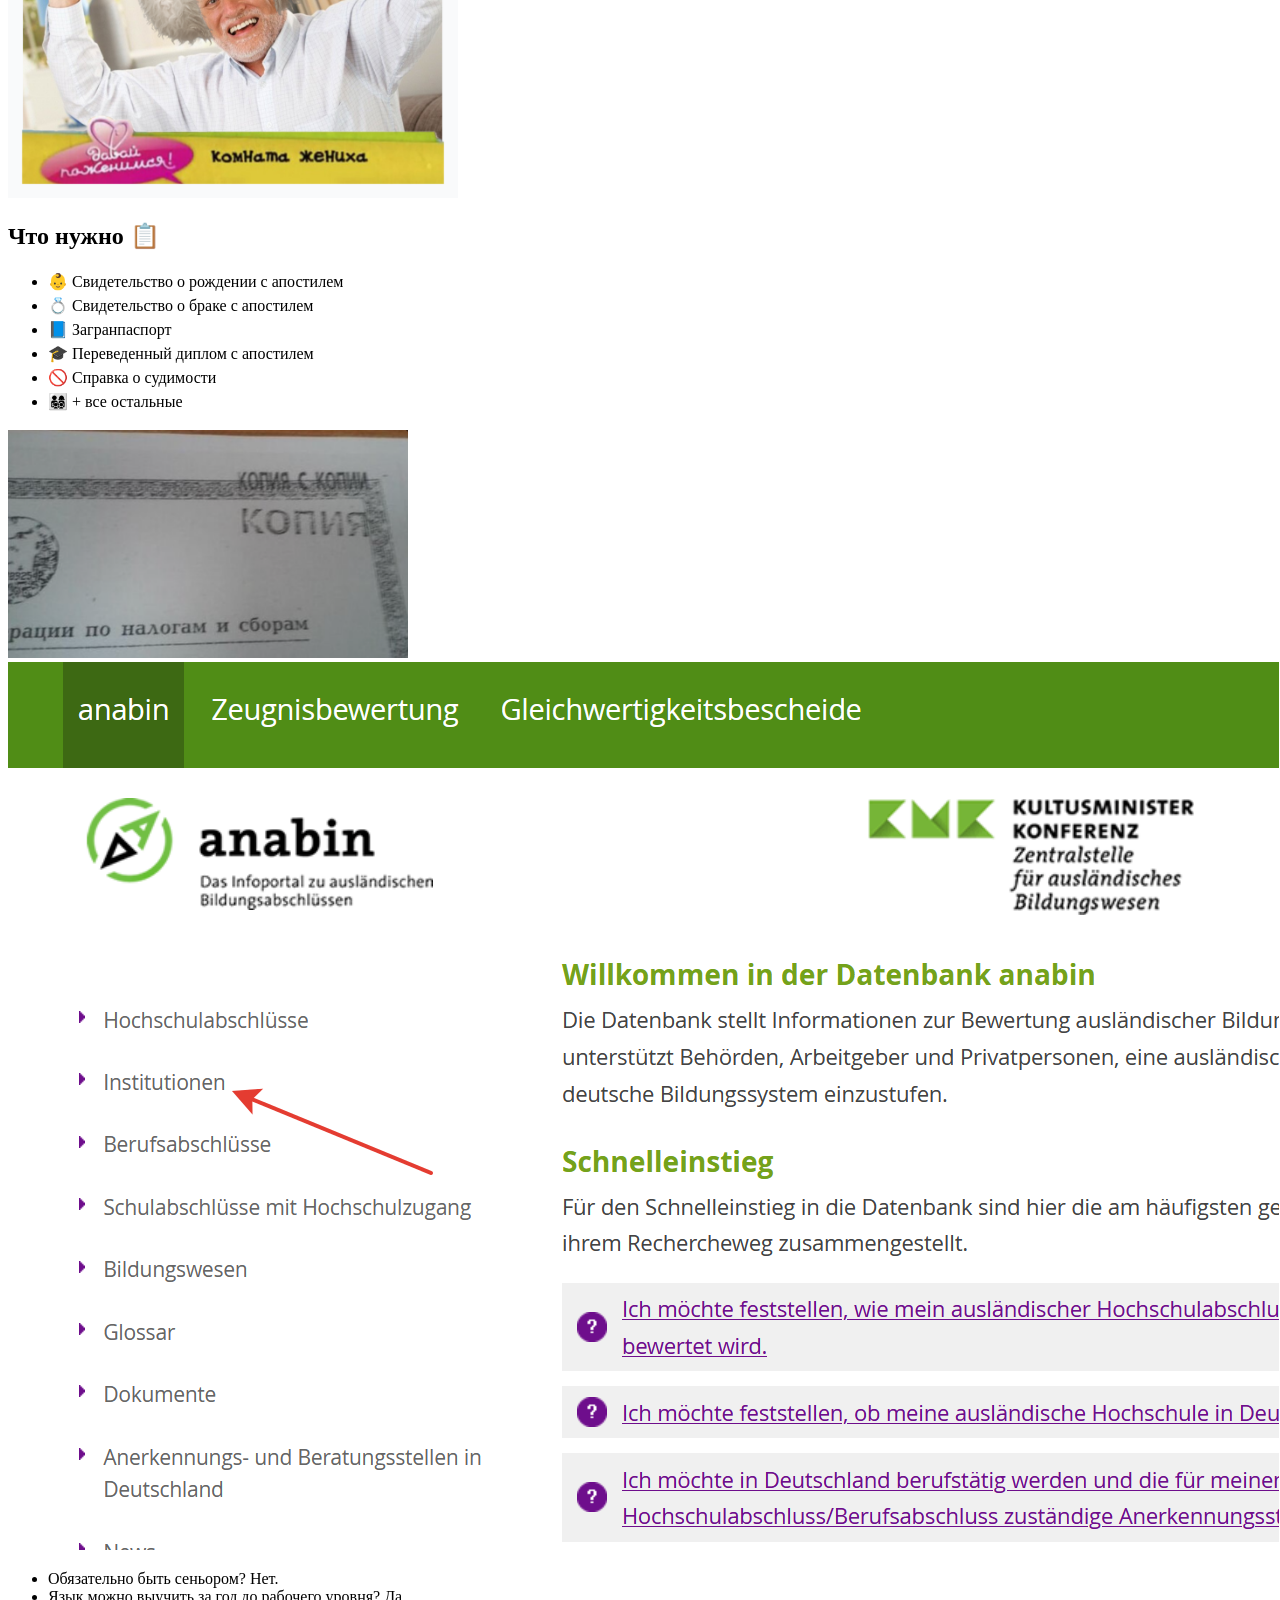
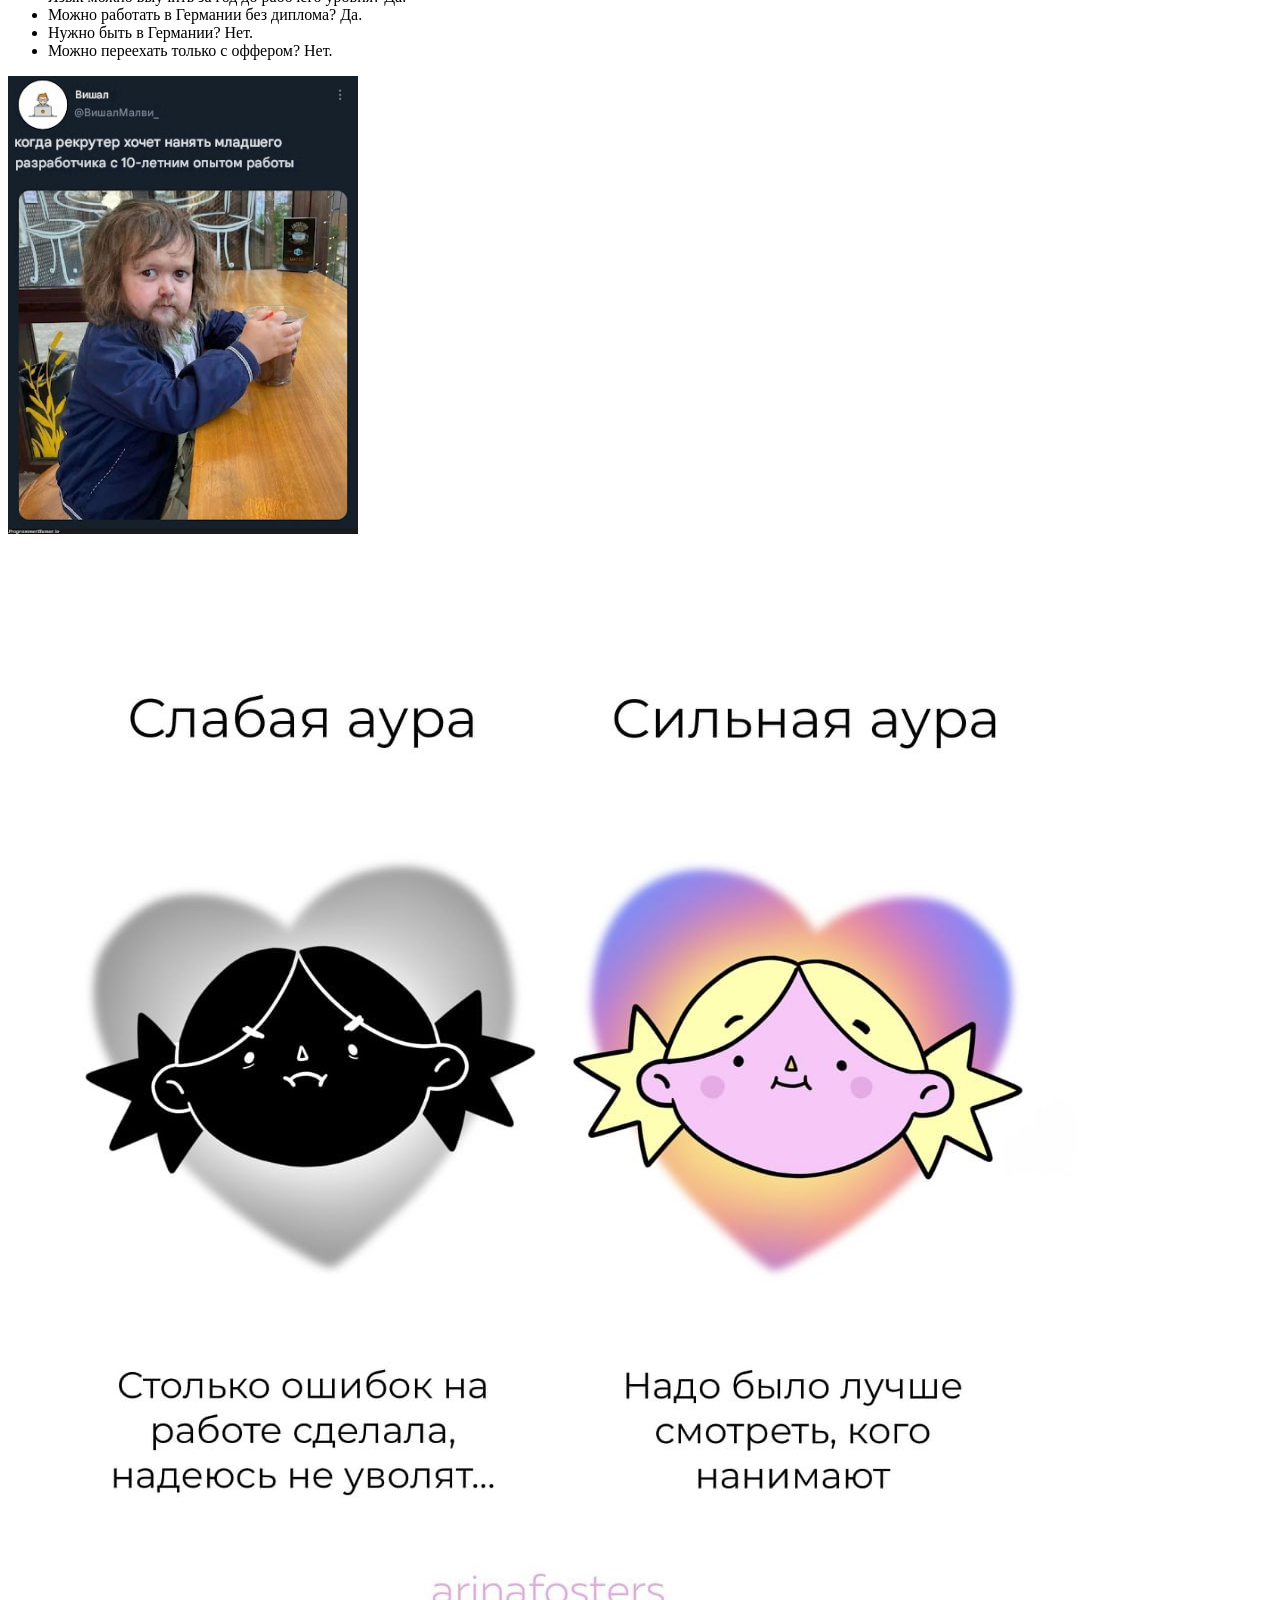
==== commit fb5735a2: "Update index.html to change language to Russian, enhance accessibility with ARIA roles, and remove i" ====
--- a/index.html
+++ b/index.html
@@ -1,5 +1,5 @@
 <!DOCTYPE html>
-<html lang="en">
+<html lang="ru">
 	<head>
 		<title>Как я прорубила своё IT-окно в Европу</title>
 		<meta charset="utf-8" />
@@ -11,11 +11,7 @@
 			rel="stylesheet"
 			href="node_modules/@shower/ribbon/styles/styles.css"
 		/>
-		<style>
-			.shower {
-				--slide-ratio: calc(16 / 9);
-			}
-		</style>
+		<link rel="stylesheet" href="styles/presentation.css" />
 	</head>
 	<body class="shower list">
 		<header class="caption">
@@ -23,7 +19,7 @@
 			<p>Талифа Аушева</p>
 		</header>
 
-		<section class="slide clear" id="cover">
+		<section class="slide clear" id="cover" role="banner">
 			<h2>Как я прорубила своё IT-окно в Европу</h2>
 			<p>
 				о собеседованиях, культурных сюрпризах и о том, как не потерять
@@ -40,54 +36,12 @@
 					alt="slide cover"
 				/>
 			</figure>
-			<style>
-				#cover::before {
-					content: "";
-					position: absolute;
-					top: 0;
-					left: 0;
-					right: 0;
-					bottom: 0;
-					background-color: rgba(0, 0, 0, 0.5);
-					z-index: 1;
-				}
-
-				#cover h2 {
-					position: relative;
-					z-index: 2;
-					margin: 30px 0 0;
-					color: white;
-					text-align: center;
-					font-size: 70px;
-					text-shadow: 2px 2px 8px rgba(0, 0, 0, 0.8);
-				}
-
-				#cover p {
-					position: relative;
-					z-index: 2;
-					margin: 10px 0 0;
-					text-align: center;
-					color: white;
-					font-style: italic;
-					font-size: 20px;
-				}
-
-				#cover p a {
-					color: white;
-				}
-			</style>
-		</section>
-
-		<section class="slide">
-			<h2>Обо мне</h2>
-			<div class="columns two">
-				<div>
-					<!-- <img
-						src="pictures/me.jpeg"
-						alt="Талифа Аушева"
-						width="350"
-						id="avatar"
-					/> -->
+		</section>
+
+		<section class="slide" aria-labelledby="about-heading">
+			<h2 id="about-heading">Обо мне</h2>
+			<div class="columns two">
+				<div>
 					<img
 						src="pictures/fakeme.png"
 						alt="Талифа Аушева"
@@ -107,63 +61,30 @@
 					</li>
 				</ul>
 			</div>
-			<style>
-				#avatar {
-					border-radius: 50%;
-					object-fit: cover;
-					height: 350px;
-					object-position: center 20%;
-				}
-				#about-me {
-					line-height: 1.7;
-				}
-			</style>
-		</section>
-		<section class="slide">
-			<h2>План на сегодня</h2>
+		</section>
+		<section class="slide" aria-labelledby="agenda-heading">
+			<h2 id="agenda-heading">План на сегодня</h2>
 			<div class="columns two">
 				<ol id="agenda">
-					<li>
-						База
-						<!-- <span>Откуда я начинала и что мотивировало</span> -->
-					</li>
-					<li class="next">
-						Поиск работы
-						<!-- <span>Собеседования, отказы и первые успехи</span> -->
-					</li>
-					<li class="next">
-						Сложности
-						<!-- <span>Что оказалось не таким, как ожидала</span> -->
-					</li>
-					<li class="next">
-						На новом месте
-						<!-- <span>Как не потерять рассудок в процессе</span> -->
-					</li>
-					<li class="next">
-						Выводы
-						<!-- <span>Что я узнала и чем могу поделиться</span> -->
-					</li>
+					<li>База</li>
+					<li class="next">Поиск работы</li>
+					<li class="next">Сложности</li>
+					<li class="next">На новом месте</li>
+					<li class="next">Выводы</li>
 				</ol>
 				<div>
 					<img
 						src="pictures/dragon.png"
-						alt="Дракон"
+						alt="Дракон - иллюстрация к плану презентации"
 						width="450"
 						id="dragon"
 					/>
 				</div>
 			</div>
-			<style>
-				#agenda li {
-					line-height: 1.6;
-					color: #666;
-					font-size: 1.2em;
-				}
-			</style>
-		</section>
-
-		<section class="slide">
-			<h2>От Карабулака до Мюнхена</h2>
+		</section>
+
+		<section class="slide" aria-labelledby="timeline-heading">
+			<h2 id="timeline-heading">От Карабулака до Мюнхена</h2>
 			<div class="timeline">
 				<div class="timeline-item">
 					<div class="year">1994</div>
@@ -192,32 +113,6 @@
 					</div>
 				</div>
 			</div>
-			<style>
-				.timeline {
-					display: flex;
-					flex-direction: column;
-					gap: 10px;
-					margin: 20px 0;
-				}
-				.timeline-item {
-					display: flex;
-					align-items: center;
-					gap: 10px;
-					padding: 5px;
-					border-left: 4px solid #007acc;
-					background: #f8f9fa;
-					border-radius: 8px;
-				}
-				.year {
-					font-weight: bold;
-					font-size: 24px;
-					color: #007acc;
-					min-width: 80px;
-				}
-				.event {
-					font-size: 20px;
-				}
-			</style>
 		</section>
 		<section class="slide clear" id="motivation">
 			<h2 class="center">Мотивацию надо поднять!</h2>
@@ -227,31 +122,10 @@
 			<figure>
 				<img
 					src="https://p12.com.ua/public/user_files/the-office.gif"
-					alt="Волк"
+					alt="Анимация мотивации из сериала Офис"
 					class="cover"
 				/>
 			</figure>
-			<style>
-				#motivation h2 {
-					position: relative;
-					z-index: 2;
-					margin: 30px 0 0;
-					color: white;
-					text-align: center;
-					font-size: 70px;
-					text-shadow: 2px 2px 8px rgba(0, 0, 0, 0.8);
-				}
-				#motivation::before {
-					content: "";
-					position: absolute;
-					top: 0;
-					left: 0;
-					right: 0;
-					bottom: 0;
-					background-color: rgba(0, 0, 0, 0.5);
-					z-index: 1;
-				}
-			</style>
 		</section>
 
 		<section class="slide" id="baza">
@@ -287,24 +161,11 @@
 				</div>
 				<img
 					src="pictures/calculate.png"
-					alt="Расчет"
+					alt="Калькулятор времени для изучения IT"
 					width="600"
 					class="next overlay-image"
 				/>
 			</div>
-			<style>
-				#baza li {
-					line-height: 1.5;
-				}
-				.overlay-image {
-					position: absolute;
-					top: 50%;
-					left: 50%;
-					transform: translate(-50%, -50%);
-					z-index: 10;
-					box-shadow: 0 4px 20px rgba(0, 0, 0, 0.3);
-				}
-			</style>
 		</section>
 
 		<section class="slide clear" id="path">
@@ -317,8 +178,12 @@
 		<section class="slide clear" id="problem-2">
 			<img src="pictures/giraffe1.png" alt="Проблема" class="cover" />
 		</section>
-		<section class="slide" id="education">
-			<h2>Обучение (личное мнение)</h2>
+		<section
+			class="slide"
+			id="education"
+			aria-labelledby="education-heading"
+		>
+			<h2 id="education-heading">Обучение (личное мнение)</h2>
 			<div class="columns two">
 				<div>
 					<h3>Что не имеет значения: ⛔</h3>
@@ -372,16 +237,11 @@
 				</div>
 				<img
 					src="pictures/level.png"
-					alt="Уровень"
+					alt="Диаграмма уровней работы и ИИ"
 					width="600"
 					class="next overlay-image"
 				/>
 			</div>
-			<style>
-				#education-2 ul {
-					line-height: 1.5;
-				}
-			</style>
 		</section>
 		<section class="slide clear" id="sfera">
 			<figure>
@@ -416,13 +276,25 @@
 			</ul>
 		</section>
 		<section class="slide" id="slozhnosti">
-			<img src="pictures/english.png" alt="Язык" class="cover" />
+			<img
+				src="pictures/english.png"
+				alt="Сложности изучения английского языка"
+				class="cover"
+			/>
 		</section>
 		<section class="slide" id="english2">
-			<img src="pictures/english3.png" alt="Язык" class="cover" />
-		</section>
-		<section class="slide" id="interview">
-			<h2>Собеседования</h2>
+			<img
+				src="pictures/english3.png"
+				alt="Уровни владения английским языком"
+				class="cover"
+			/>
+		</section>
+		<section
+			class="slide"
+			id="interview"
+			aria-labelledby="interview-heading"
+		>
+			<h2 id="interview-heading">Собеседования</h2>
 			<div class="columns two">
 				<div>
 					<ul>
@@ -435,19 +307,16 @@
 				<div>
 					<img
 						src="pictures/interview.png"
-						alt="Собеседования"
+						alt="Инфографика процесса собеседований"
 						width="400"
 					/>
 				</div>
 			</div>
-			<style>
-				#interview ul {
-					line-height: 1.8;
-				}
-			</style>
-		</section>
-		<section class="slide" id="viza">
-			<h2>Голубая карта, Фриланс-виза или Рабочая виза? 🌐 🇩🇪</h2>
+		</section>
+		<section class="slide" id="viza" aria-labelledby="visa-heading">
+			<h2 id="visa-heading">
+				Голубая карта, Фриланс-виза или Рабочая виза? 🌐 🇩🇪
+			</h2>
 			<div class="columns three">
 				<div>
 					<p>💙 Голубая карта ЕС</p>
@@ -500,28 +369,14 @@
 					</ul>
 				</div>
 			</div>
-			<div
-				class="next"
-				style="
-					margin-top: 40px;
-					text-align: center;
-					font-size: 1.1em;
-					color: #666;
-				"
-			>
+			<div class="next visa-summary">
 				<strong>Ключевое различие:</strong> Голубая карта = высшее
 				образование + наёмная работа | Рабочая виза = гибкость | Фриланс
 				= самозанятость
 			</div>
-			<style>
-				#viza li {
-					line-height: 1.2;
-					font-size: 0.8em;
-				}
-			</style>
-		</section>
-		<section class="slide" id="no-work">
-			<h2>А если работы нет?</h2>
+		</section>
+		<section class="slide" id="no-work" aria-labelledby="no-work-heading">
+			<h2 id="no-work-heading">А если работы нет?</h2>
 			<div>
 				Cуществуют специальная виза и разрешение на пребывание
 				(Aufenthaltserlaubnis) для поиска работы. Они дадут вам право
@@ -529,20 +384,24 @@
 				вакансию.
 			</div>
 			<div class="next vertical-center">
-				<img src="pictures/makeit.png" alt="work" width="300" />
-				<a href="https://www.make-it-in-munich.com">
+				<img
+					src="pictures/makeit.png"
+					alt="Логотип Make it in Munich"
+					width="300"
+				/>
+				<a
+					href="https://www.make-it-in-munich.com"
+					target="_blank"
+					rel="noopener"
+				>
 					make-it-in-munich.com
 				</a>
-				<img src="pictures/qr.png" alt="qr" width="200" />
-			</div>
-			<style>
-				.vertical-center {
-					display: flex;
-					align-items: center;
-					justify-content: center;
-					gap: 20px;
-				}
-			</style>
+				<img
+					src="pictures/qr.png"
+					alt="QR код для ссылки на ресурс"
+					width="200"
+				/>
+			</div>
 		</section>
 
 		<section class="slide" id="husband">
@@ -556,12 +415,20 @@
 					</blockquote>
 					<figcaption>Рекомендация моего мужа</figcaption>
 				</figure>
-				<img src="pictures/hus.png" alt="Поиск работы" width="450" />
-			</div>
-		</section>
-
-		<section class="slide" id="documents">
-			<h2>Что нужно 📋</h2>
+				<img
+					src="pictures/hus.png"
+					alt="Шутливая иллюстрация о поиске работы"
+					width="450"
+				/>
+			</div>
+		</section>
+
+		<section
+			class="slide"
+			id="documents"
+			aria-labelledby="documents-heading"
+		>
+			<h2 id="documents-heading">Что нужно 📋</h2>
 			<div class="columns two">
 				<ul>
 					<li>👶 Свидетельство о рождении с апостилем</li>
@@ -573,18 +440,17 @@
 				</ul>
 				<img
 					src="pictures/copy.png"
-					alt="Что лучше иметь на руках"
+					alt="Список документов для переезда"
 					width="400"
 				/>
 			</div>
-			<style>
-				#documents ul {
-					line-height: 1.5;
-				}
-			</style>
 		</section>
 		<section class="slide clear" id="anabin">
-			<img src="pictures/anabin.png" alt="anabin" class="cover" />
+			<img
+				src="pictures/anabin.png"
+				alt="Скриншот сайта Anabin для проверки диплома"
+				class="cover"
+			/>
 		</section>
 		<section class="slide" id="hasb">
 			<div class="columns two">
@@ -595,14 +461,26 @@
 					<li>Нужно быть в Германии? Нет.</li>
 					<li>Можно переехать только с оффером? Нет.</li>
 				</ul>
-				<img src="pictures/hasb.png" alt="hasb" width="350" />
+				<img
+					src="pictures/hasb.png"
+					alt="Мем с ответами на частые вопросы"
+					width="350"
+				/>
 			</div>
 		</section>
 		<section class="slide clear" id="aura">
-			<img src="pictures/aura.jpg" alt="Арина Фостерс" class="cover" />
+			<img
+				src="pictures/aura.jpg"
+				alt="Фото красивого пейзажа"
+				class="cover"
+			/>
 		</section>
 		<section class="slide clear" id="novoe-mesto">
-			<img src="pictures/ing.jpg" alt="Кавказ" class="cover" />
+			<img
+				src="pictures/ing.jpg"
+				alt="Офис ING в Мюнхене"
+				class="cover"
+			/>
 		</section>
 
 		<section class="slide" id="vyvody">
@@ -617,28 +495,25 @@
 			<h2 class="shout next">Но можно.</h2>
 		</section>
 		<section class="slide clear" id="barbie">
-			<img src="pictures/red.png" alt="barbie" class="cover" />
+			<img
+				src="pictures/red.png"
+				alt="Мотивационная картинка в розовых тонах"
+				class="cover"
+			/>
 		</section>
 		<section class="slide" id="pohvalit">
 			<h2 class="shout next" id="pohvalit-title">Похвалите себя!</h2>
 			<img
 				src="pictures/cute.jpg"
-				alt="Совмещение"
+				alt="Милая картинка для мотивации"
 				width="400"
 				class="cover"
 			/>
-			<style>
-				#pohvalit-title {
-					/* color: black; */
-					text-align: center;
-					text-shadow: 4px 4px 10px white;
-				}
-			</style>
-		</section>
-		<section class="slide" id="thank-you">
+		</section>
+		<section class="slide" id="thank-you" role="contentinfo">
 			<h2 class="shout">Спасибо за внимание!</h2>
 		</section>
-		<section class="slide" id="see-more">
+		<section class="slide" id="see-more" role="contentinfo">
 			<h2>
 				<div id="flex-container">
 					<img
@@ -646,7 +521,9 @@
 						src="https://realmonero.com/static/media/telegram.8b9d3b2993190f89b989.png"
 						alt="Telegram logo"
 					/>
-					<a href="https://t.me/talifa">t.me/talifa</a>
+					<a href="https://t.me/talifa" target="_blank" rel="noopener"
+						>t.me/talifa</a
+					>
 				</div>
 			</h2>
 
@@ -654,7 +531,7 @@
 				<div>
 					<img
 						src="pictures/telegram.png"
-						alt="qr"
+						alt="QR код для Telegram канала"
 						width="280"
 						id="telegram"
 					/>
@@ -662,43 +539,16 @@
 				<div>
 					<img
 						src="pictures/slides.png"
-						alt="qr"
+						alt="QR код для доступа к слайдам"
 						width="250"
 						id="slides"
 					/>
 					<div>(ссылка на слайды)</div>
 				</div>
 			</div>
-
-			<style>
-				#see-more #codes {
-					display: flex;
-					justify-content: space-between;
-					align-items: center;
-					gap: 20px;
-					color: var(--color-blue);
-					font-weight: bold;
-				}
-				#see-more h2 {
-					font-size: 90px;
-				}
-
-				#see-more #telegram-logo {
-					width: 1em;
-				}
-				#flex-container {
-					display: flex;
-					justify-content: center;
-				}
-			</style>
-		</section>
-		<!-- <footer class="badge">
-			<a href="https://github.com/shower/shower">Fork me on GitHub</a>
-		</footer> -->
-
+		</section>
 		<div class="progress"></div>
 
 		<script src="node_modules/@shower/core/dist/shower.js"></script>
-		<!-- Copyright © 3000 Yours Truly, Famous Inc. -->
 	</body>
 </html>
--- a/styles/presentation.css
+++ b/styles/presentation.css
@@ -0,0 +1,175 @@
+.shower {
+	--slide-ratio: calc(16 / 9);
+}
+
+#cover::before {
+	content: "";
+	position: absolute;
+	top: 0;
+	left: 0;
+	right: 0;
+	bottom: 0;
+	background-color: rgba(0, 0, 0, 0.5);
+	z-index: 1;
+}
+
+#cover h2 {
+	position: relative;
+	z-index: 2;
+	margin: 30px 0 0;
+	color: white;
+	text-align: center;
+	font-size: 70px;
+	text-shadow: 2px 2px 8px rgba(0, 0, 0, 0.8);
+}
+
+#cover p {
+	position: relative;
+	z-index: 2;
+	margin: 10px 0 0;
+	text-align: center;
+	color: white;
+	font-style: italic;
+	font-size: 20px;
+}
+
+#cover p a {
+	color: white;
+}
+
+#avatar {
+	border-radius: 50%;
+	object-fit: cover;
+	height: 350px;
+	object-position: center 20%;
+}
+
+#about-me {
+	line-height: 1.7;
+}
+
+#agenda li {
+	line-height: 1.6;
+	color: #666;
+	font-size: 1.2em;
+}
+
+.timeline {
+	display: flex;
+	flex-direction: column;
+	gap: 10px;
+	margin: 20px 0;
+}
+
+.timeline-item {
+	display: flex;
+	align-items: center;
+	gap: 10px;
+	padding: 5px;
+	border-left: 4px solid #007acc;
+	background: #f8f9fa;
+	border-radius: 8px;
+}
+
+.year {
+	font-weight: bold;
+	font-size: 24px;
+	color: #007acc;
+	min-width: 80px;
+}
+
+.event {
+	font-size: 20px;
+}
+
+#motivation h2 {
+	position: relative;
+	z-index: 2;
+	margin: 30px 0 0;
+	color: white;
+	text-align: center;
+	font-size: 70px;
+	text-shadow: 2px 2px 8px rgba(0, 0, 0, 0.8);
+}
+
+#motivation::before {
+	content: "";
+	position: absolute;
+	top: 0;
+	left: 0;
+	right: 0;
+	bottom: 0;
+	background-color: rgba(0, 0, 0, 0.5);
+	z-index: 1;
+}
+
+#baza li {
+	line-height: 1.5;
+}
+
+.overlay-image {
+	position: absolute;
+	top: 50%;
+	left: 50%;
+	transform: translate(-50%, -50%);
+	z-index: 10;
+	box-shadow: 0 4px 20px rgba(0, 0, 0, 0.3);
+}
+
+#education-2 ul {
+	line-height: 1.5;
+}
+
+#interview ul {
+	line-height: 1.8;
+}
+
+#viza li {
+	line-height: 1.2;
+	font-size: 0.8em;
+}
+
+.visa-summary {
+	margin-top: 40px;
+	text-align: center;
+	font-size: 1.1em;
+	color: #666;
+}
+
+.vertical-center {
+	display: flex;
+	align-items: center;
+	justify-content: center;
+	gap: 20px;
+}
+
+#documents ul {
+	line-height: 1.5;
+}
+
+#pohvalit-title {
+	text-align: center;
+	text-shadow: 4px 4px 10px white;
+}
+
+#see-more #codes {
+	display: flex;
+	justify-content: space-between;
+	align-items: center;
+	gap: 20px;
+	color: var(--color-blue);
+	font-weight: bold;
+}
+
+#see-more h2 {
+	font-size: 90px;
+}
+
+#see-more #telegram-logo {
+	width: 1em;
+}
+
+#flex-container {
+	display: flex;
+	justify-content: center;
+}
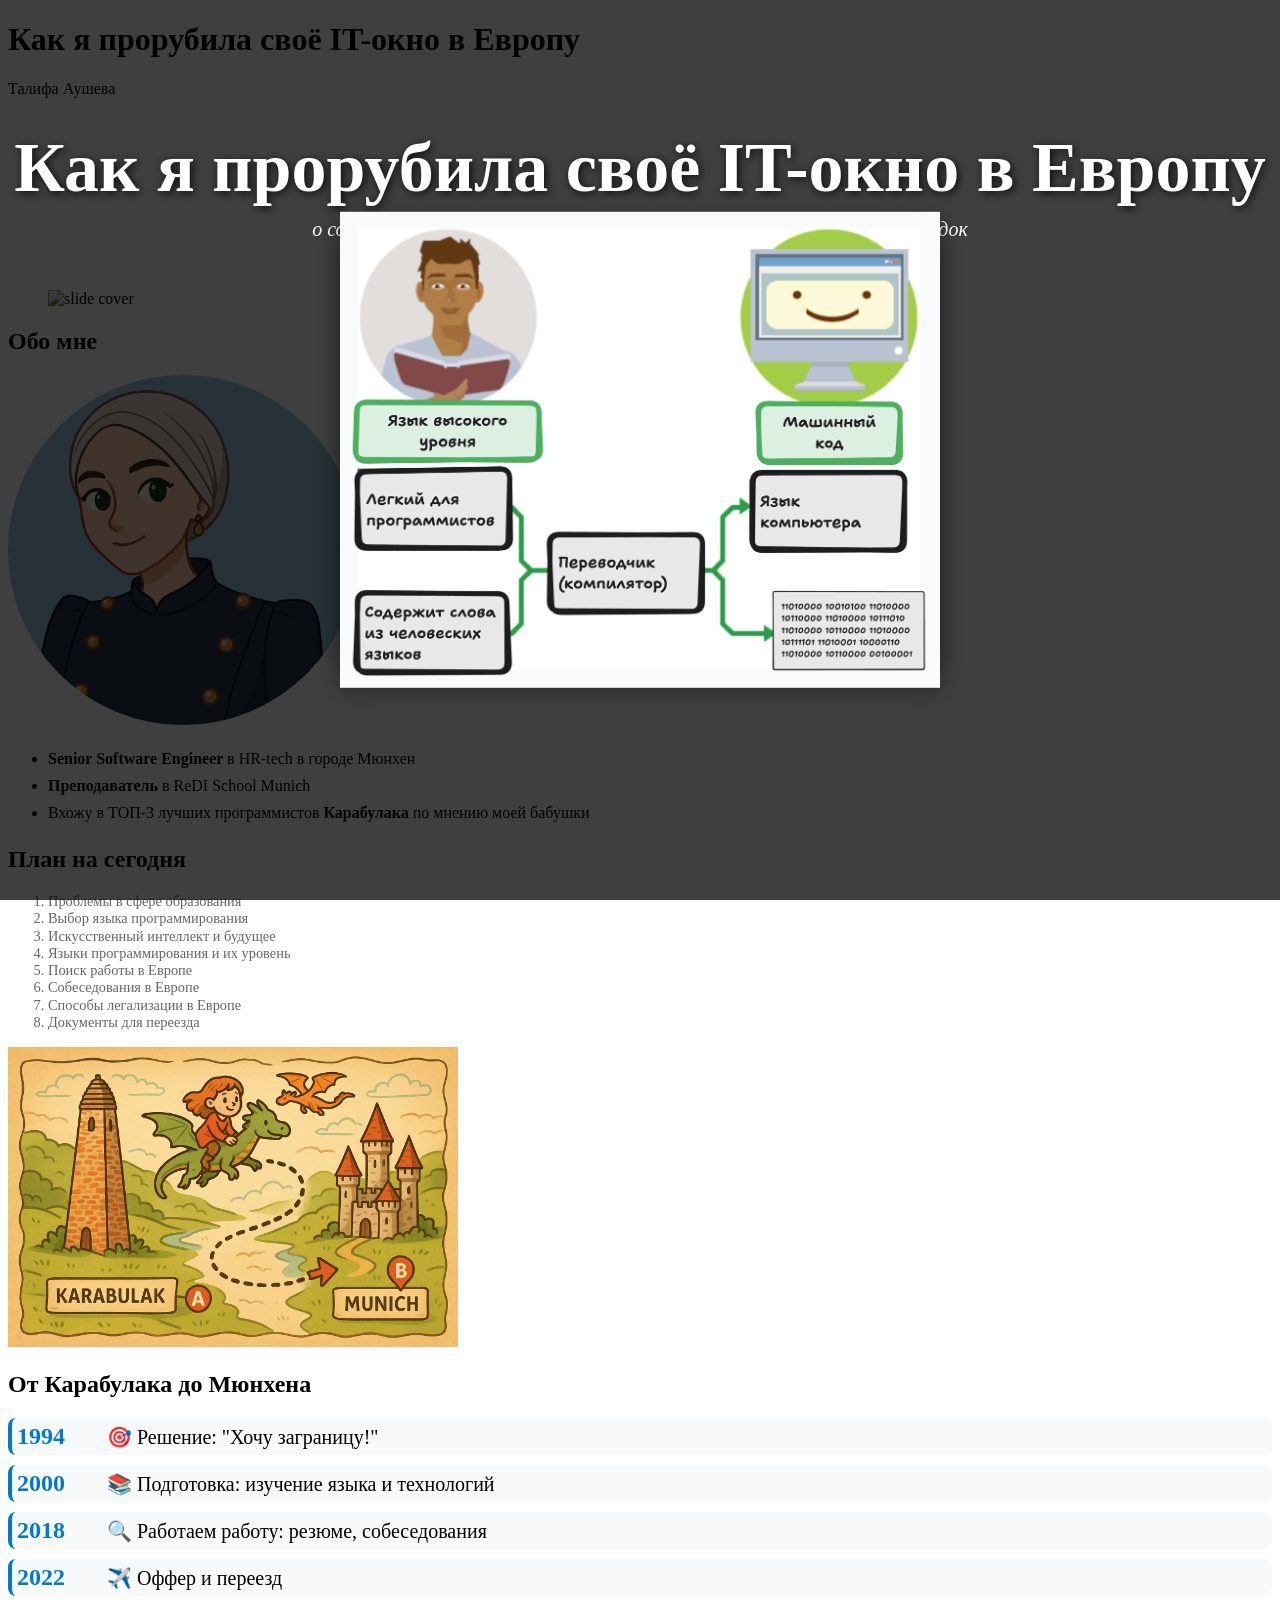
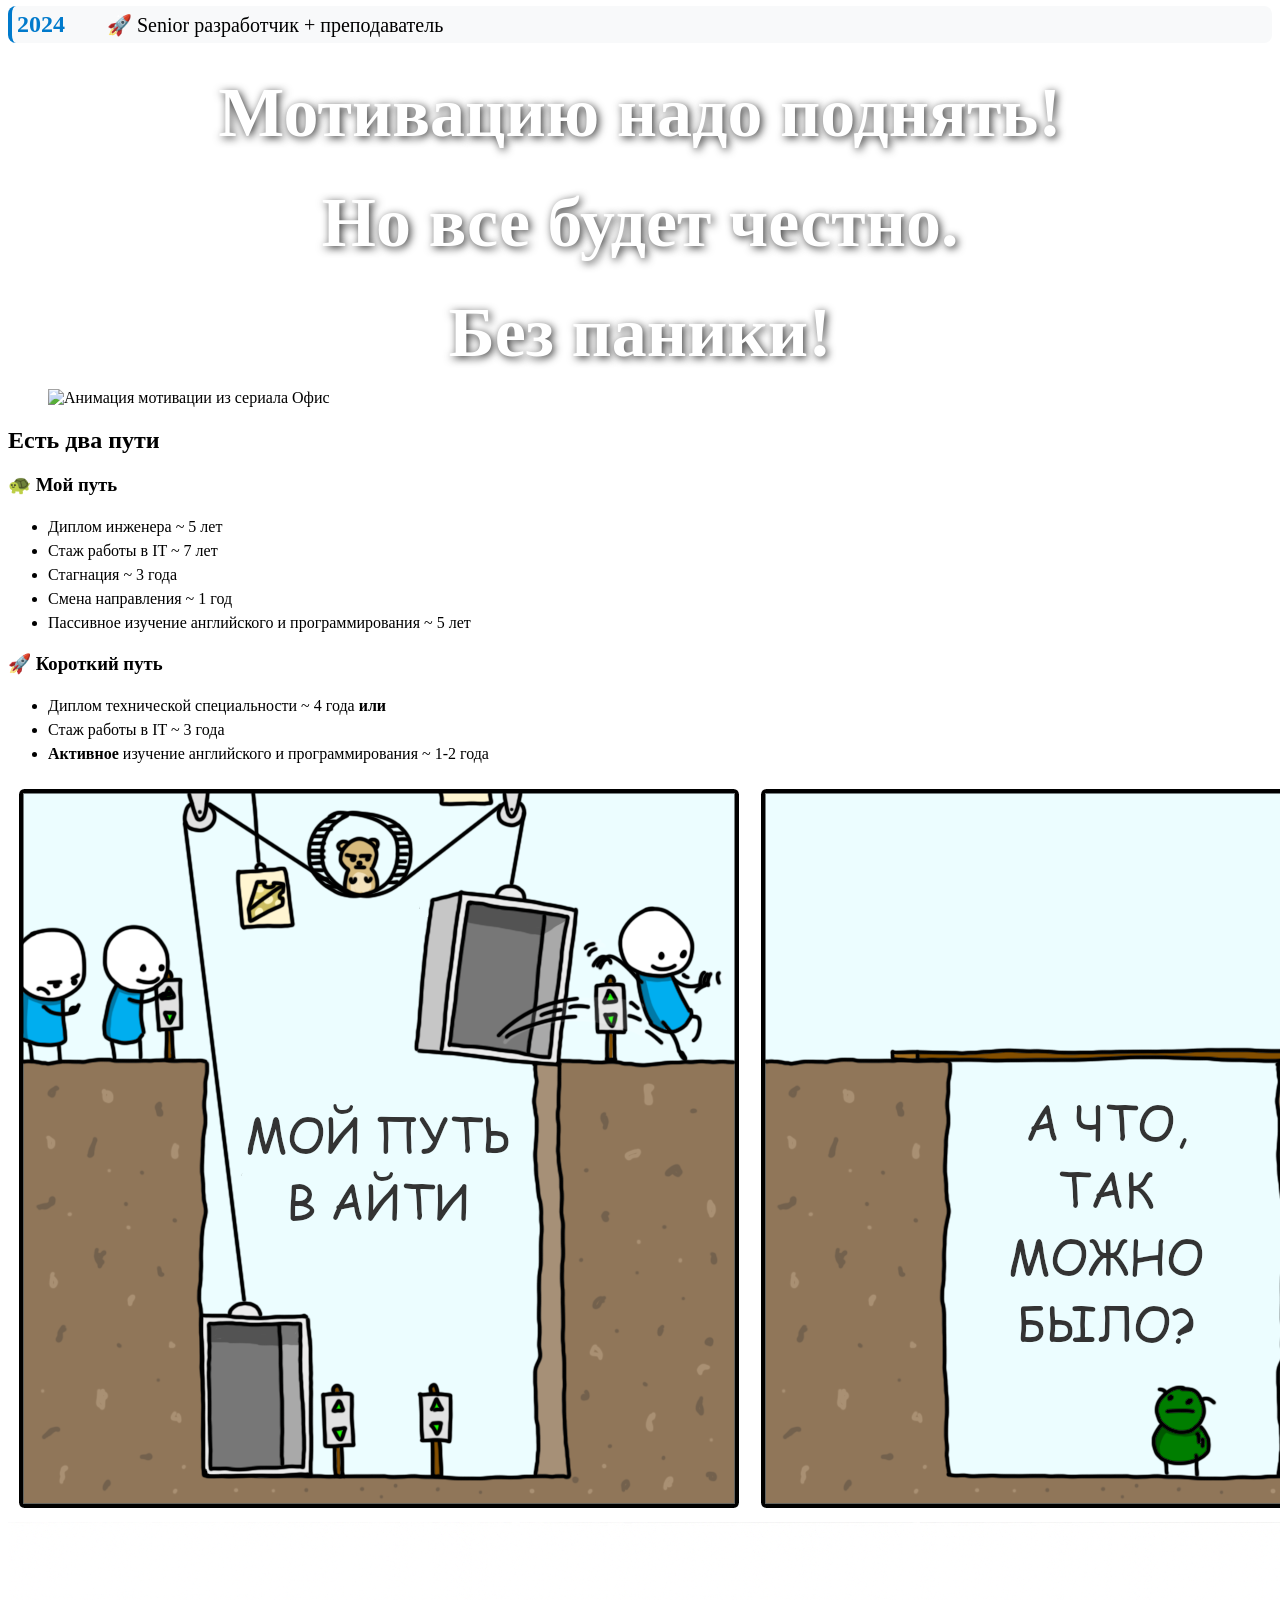
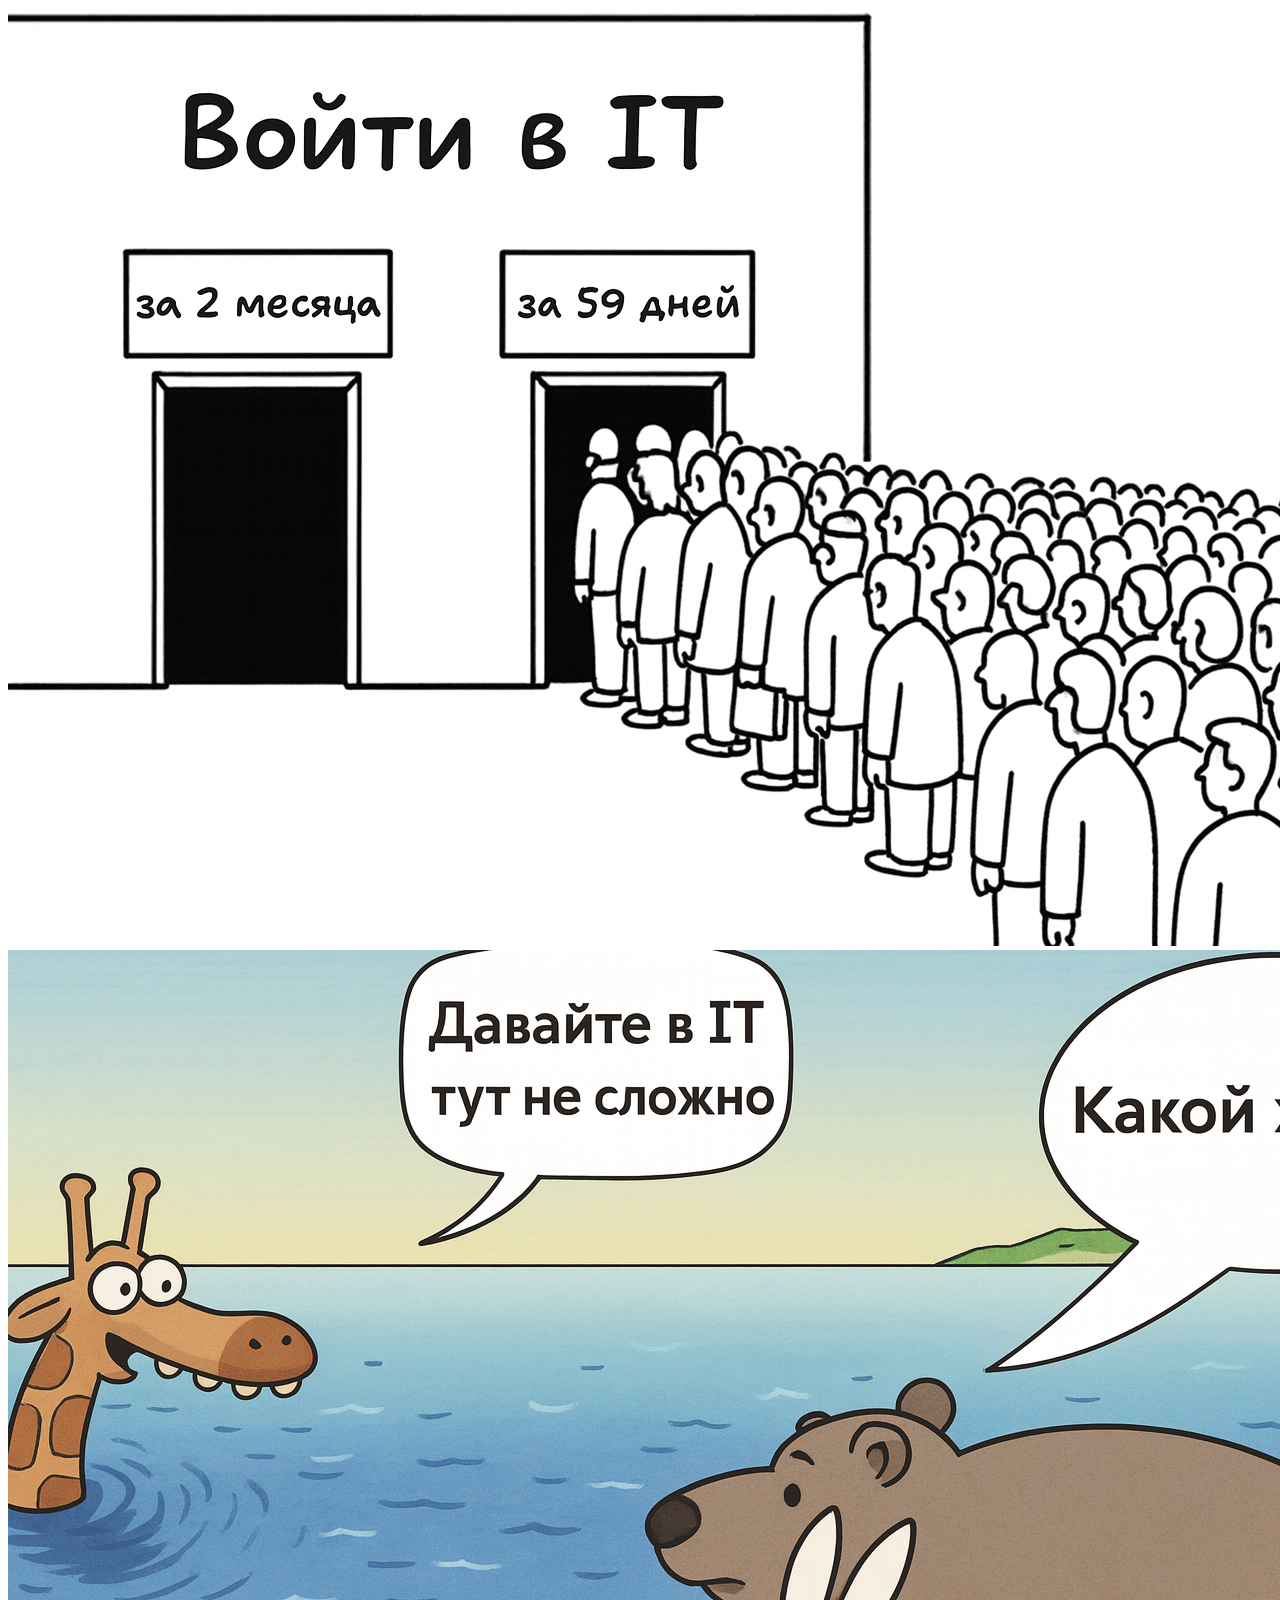
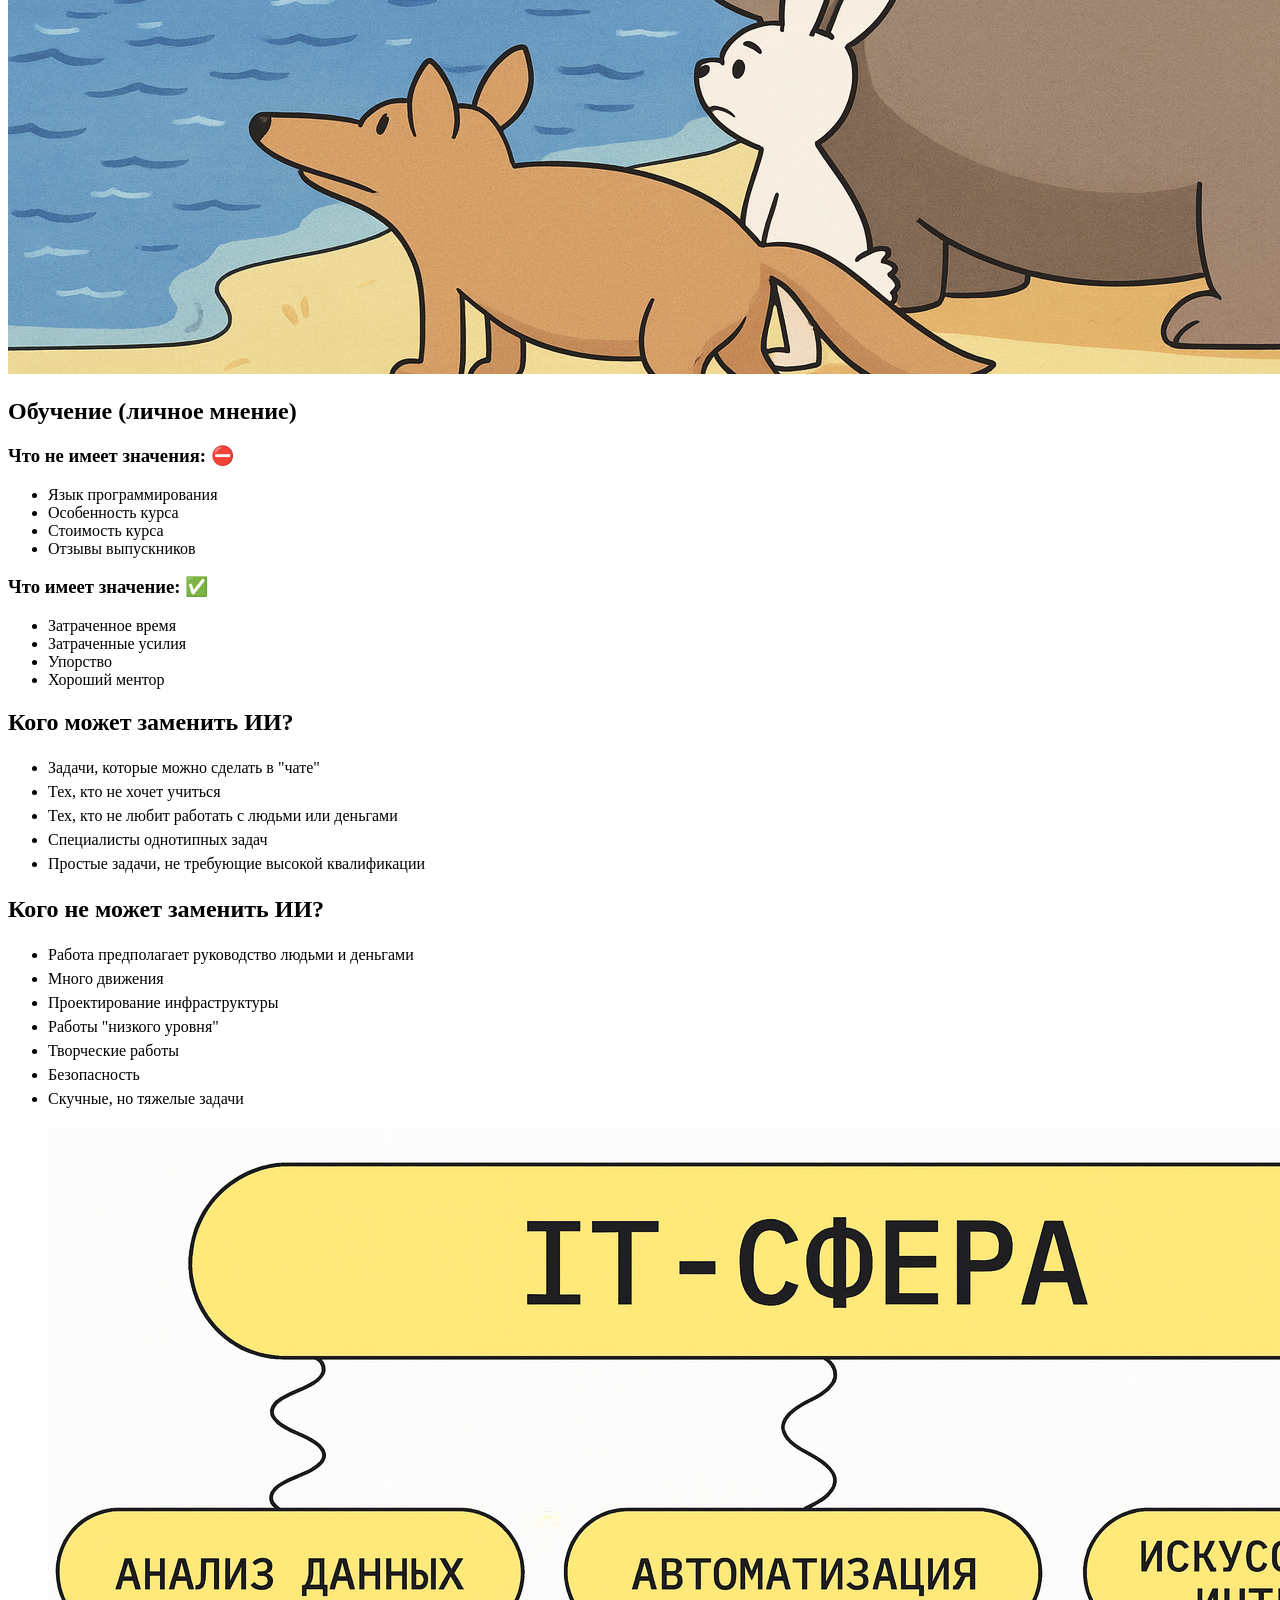
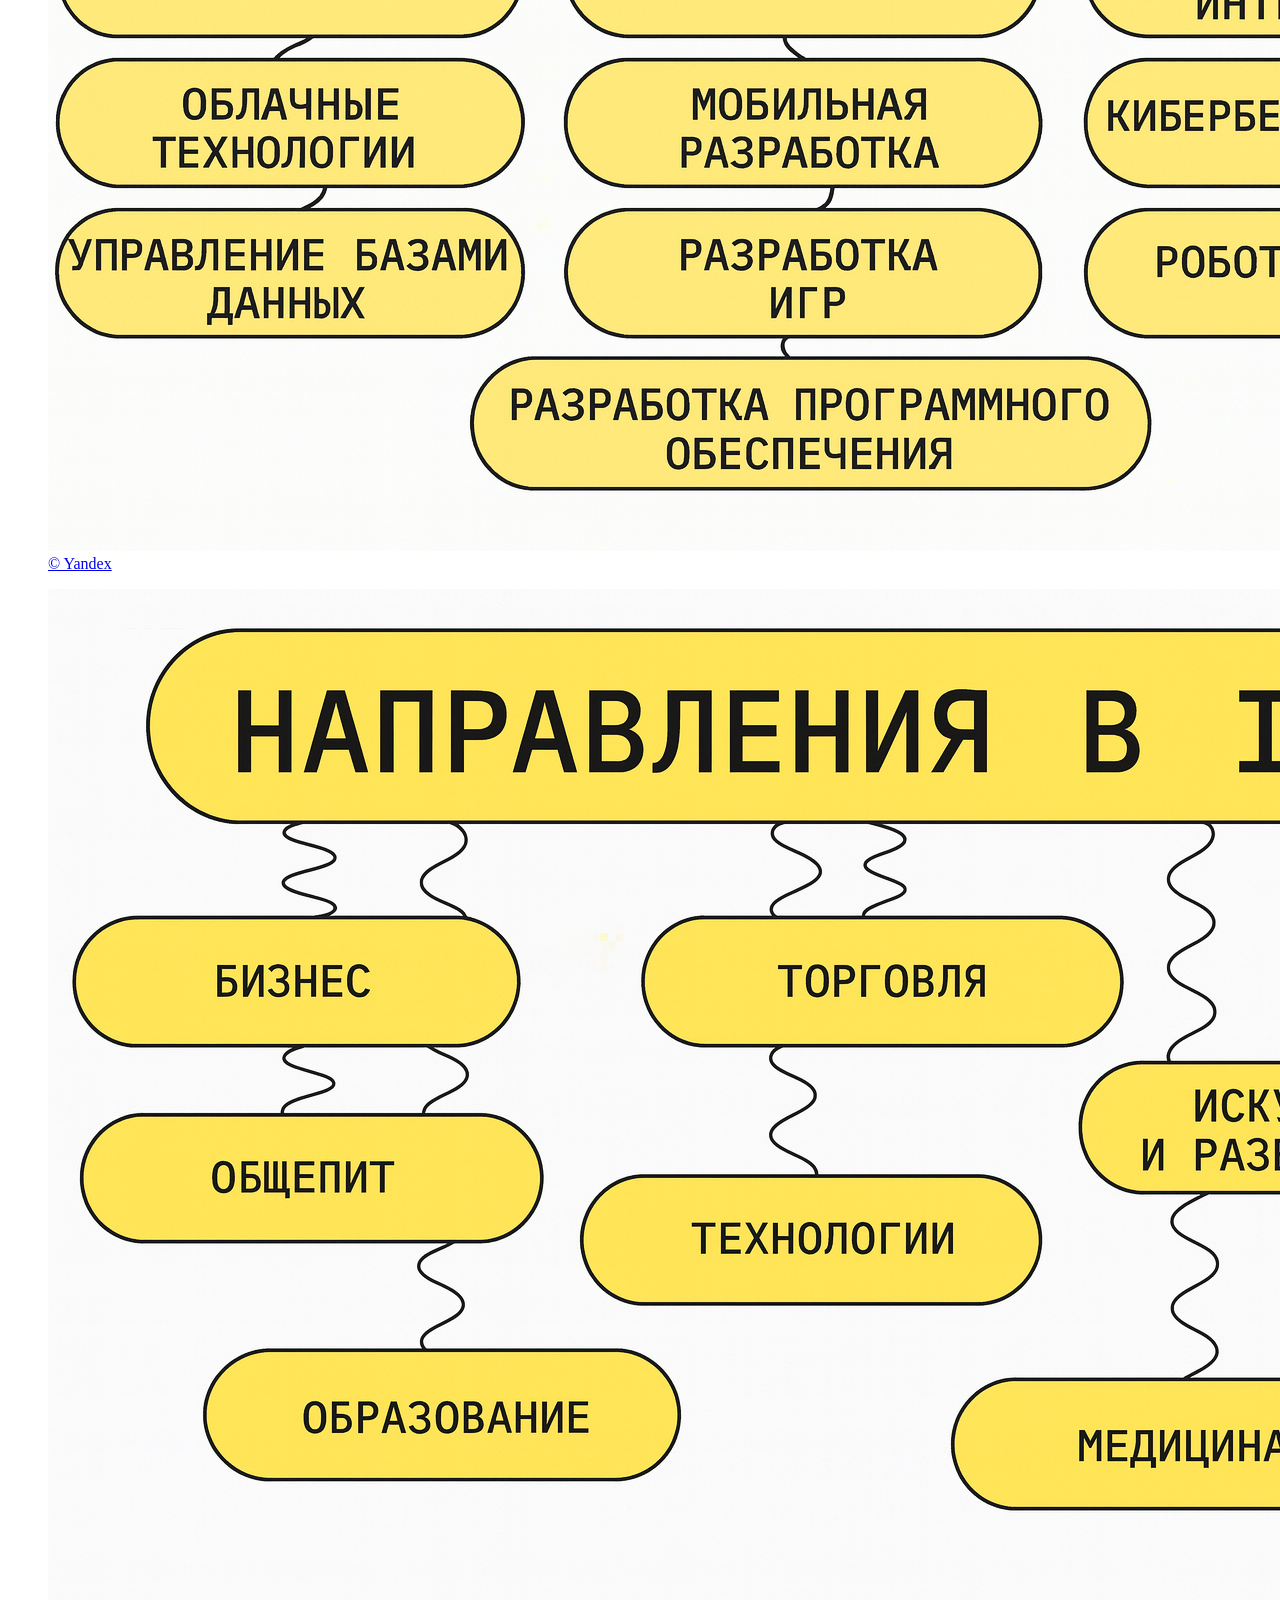
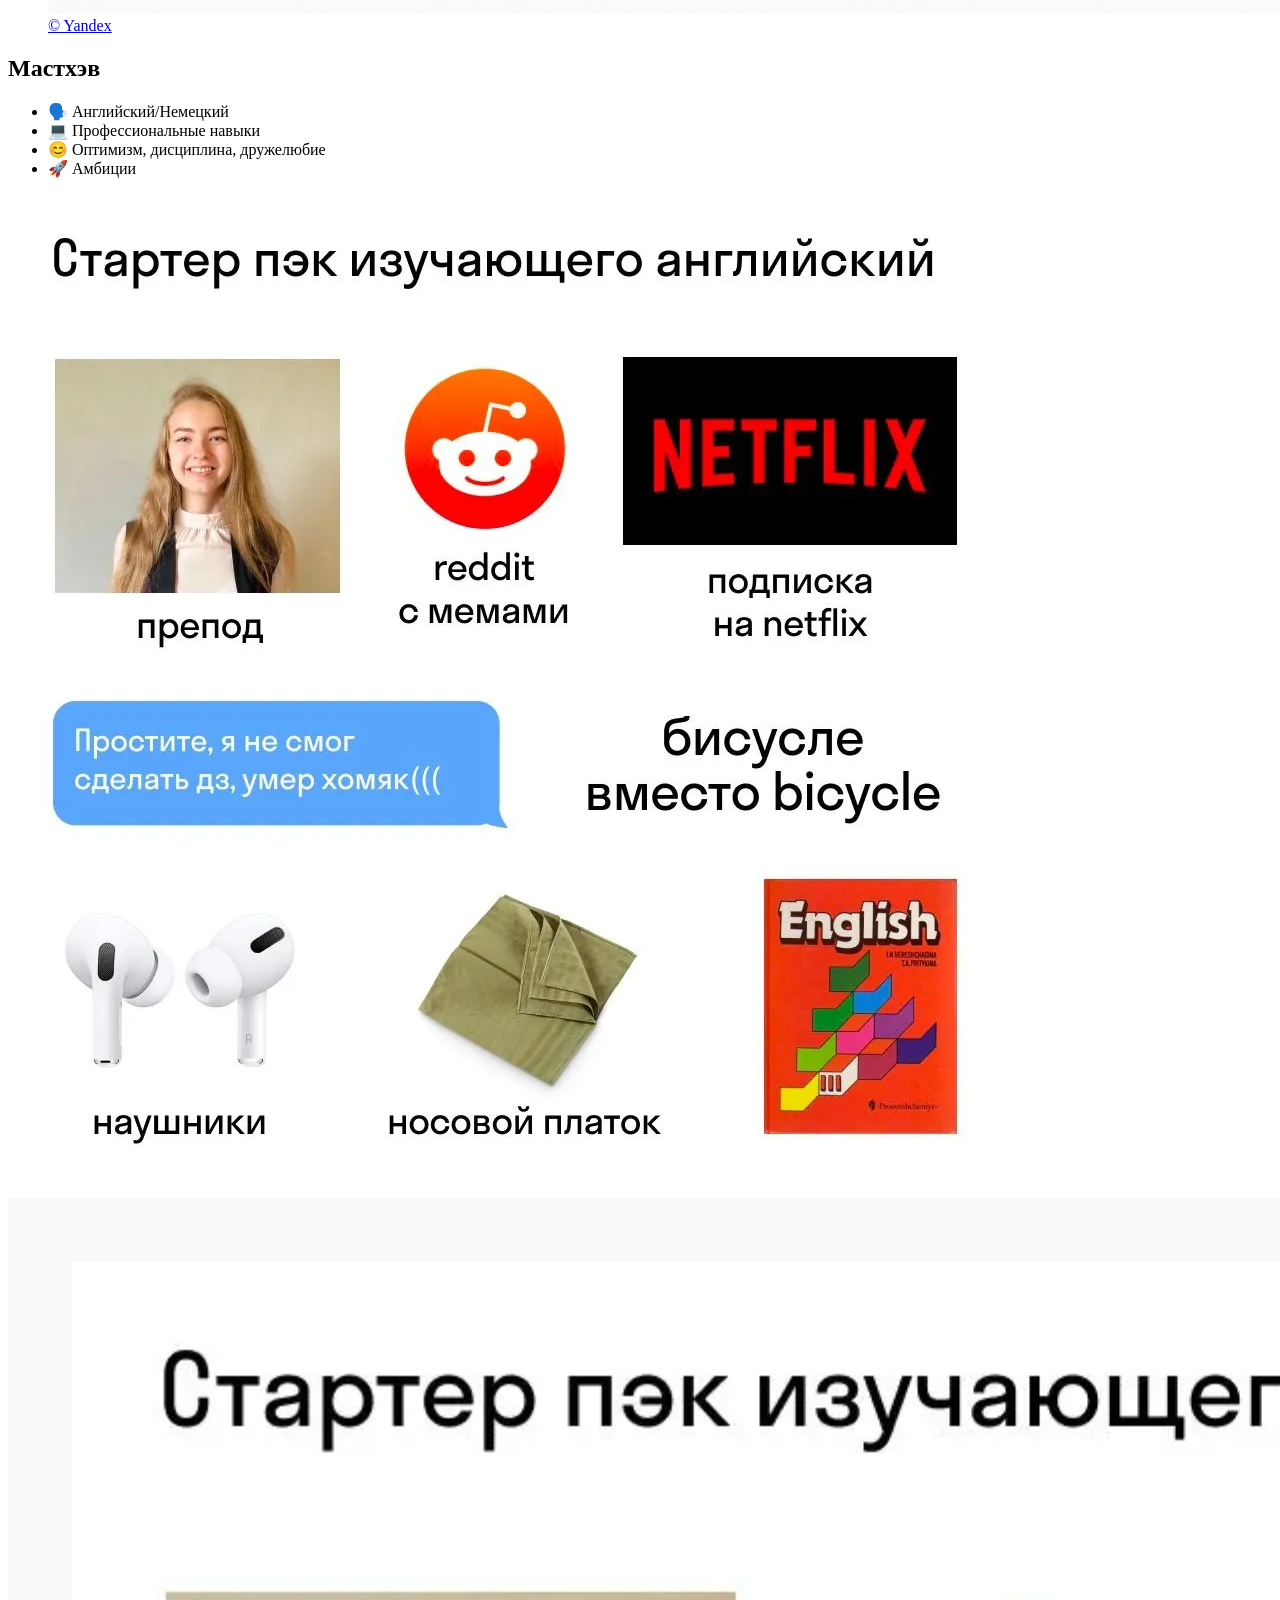
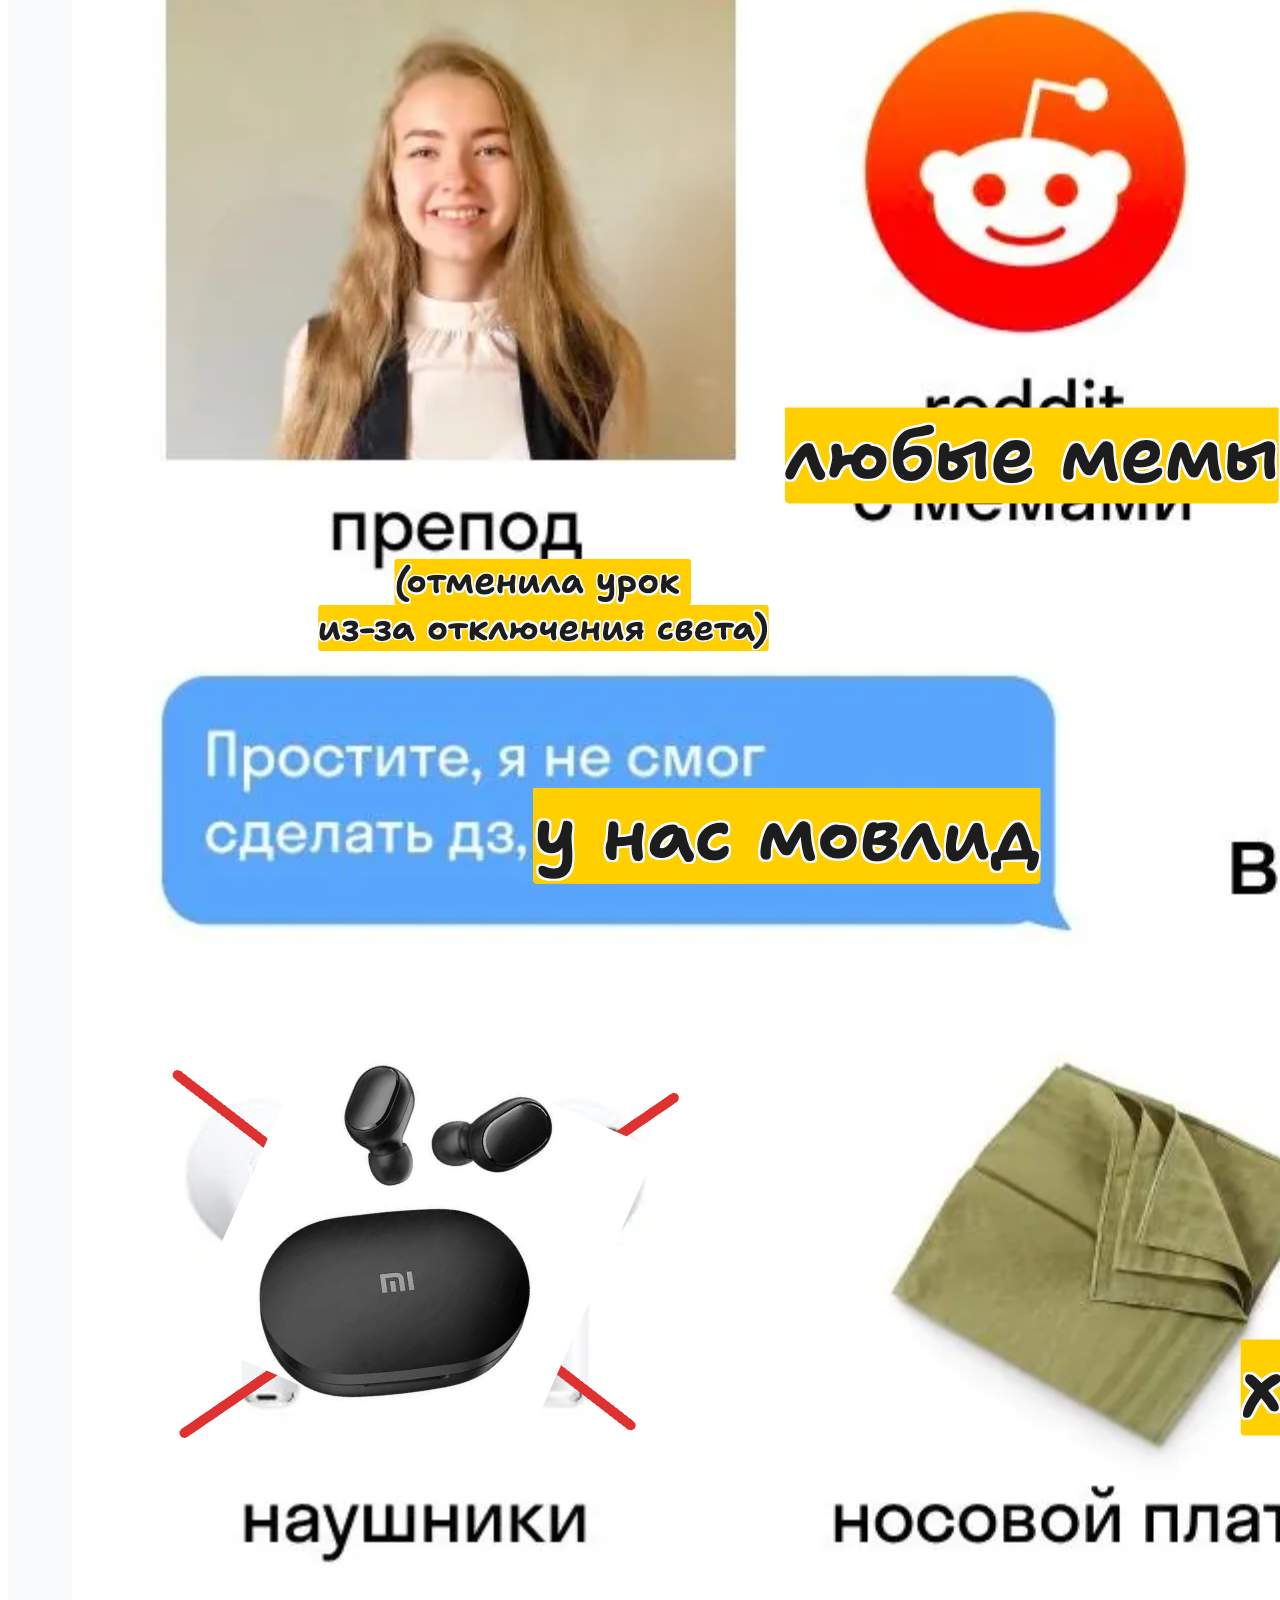
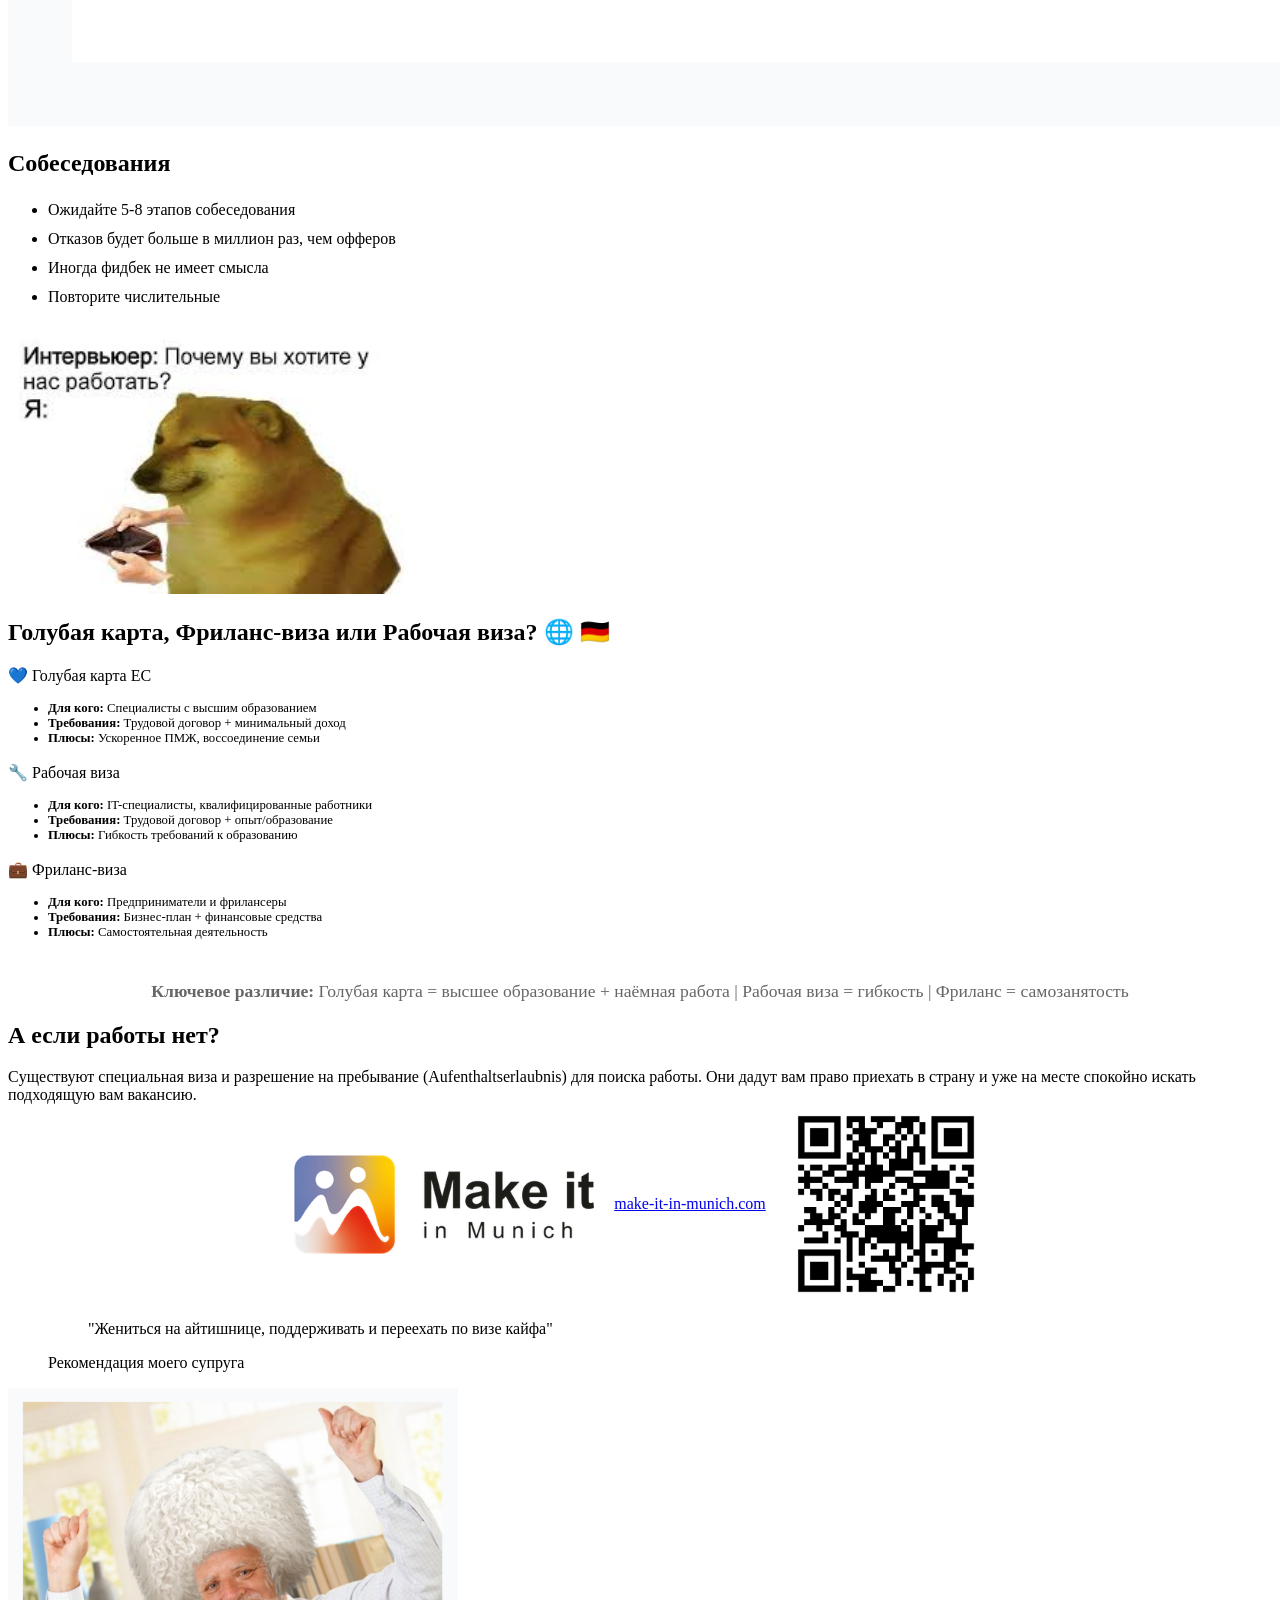
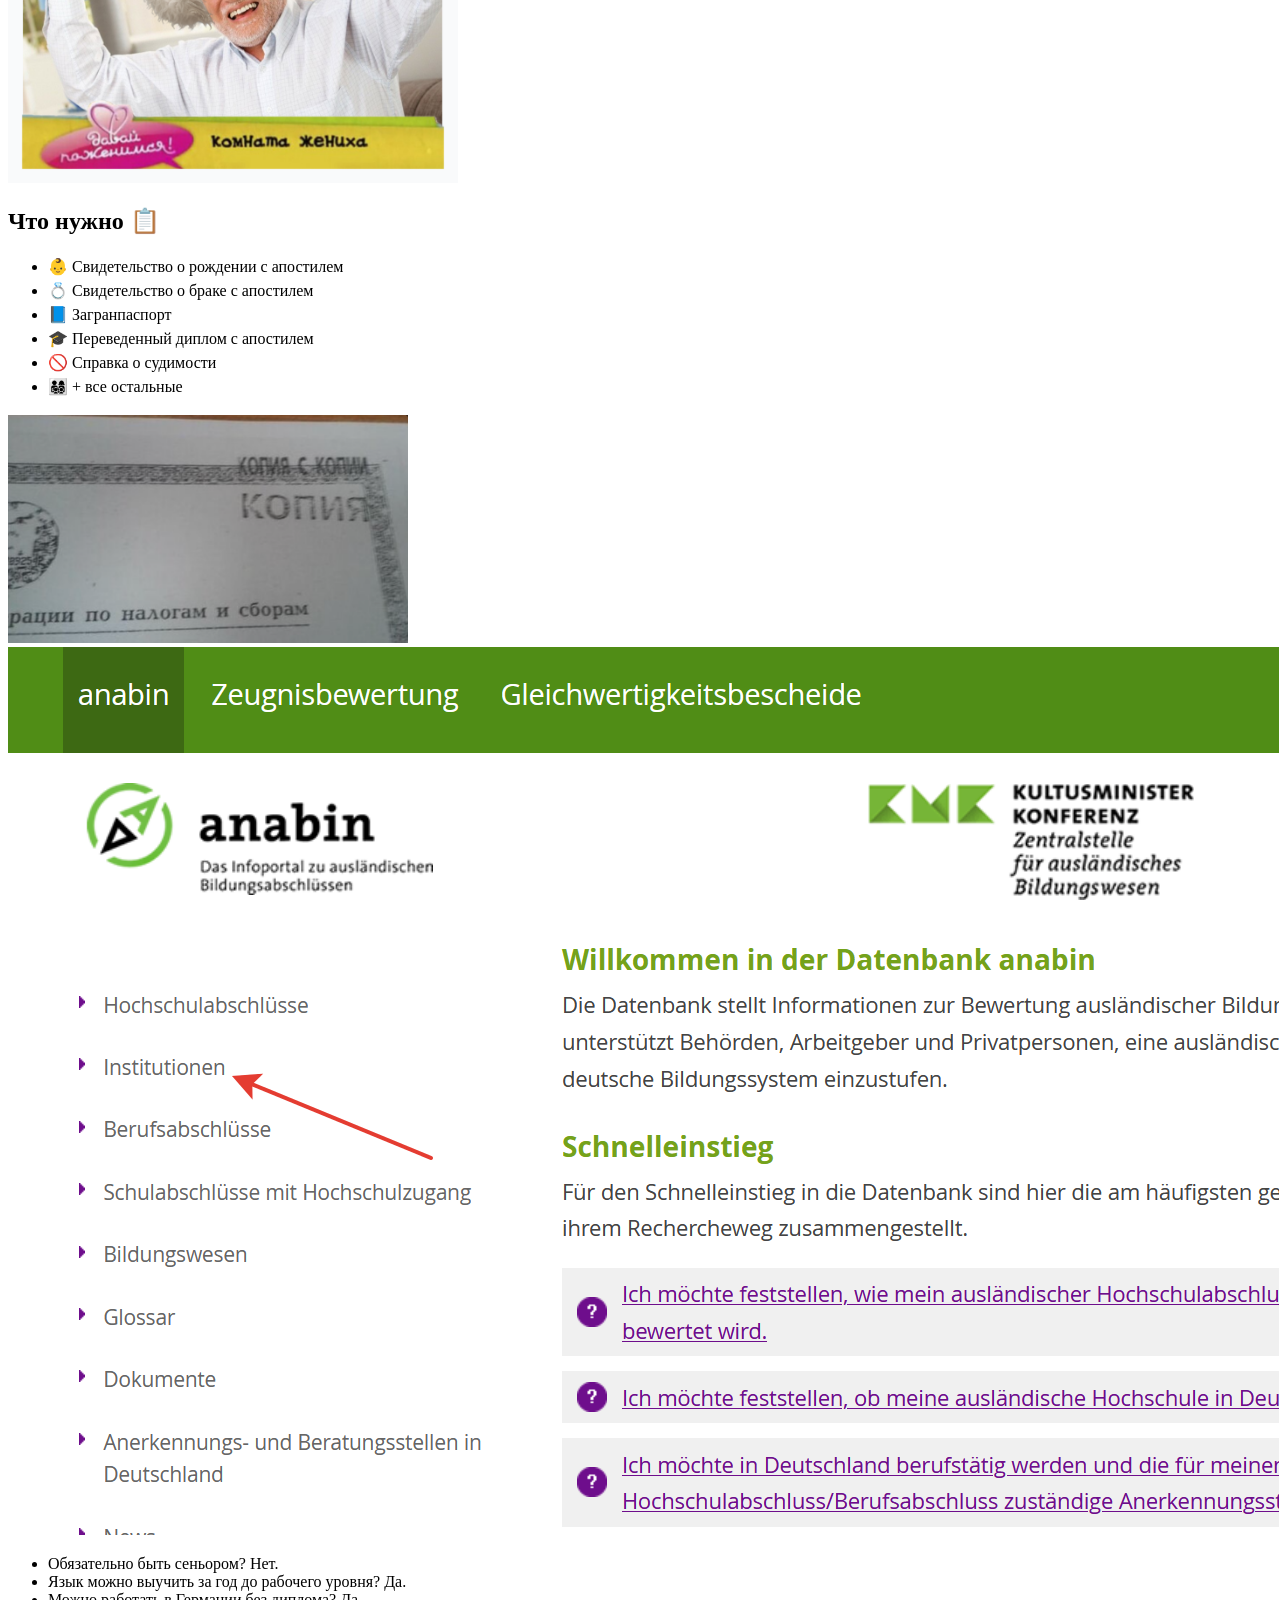
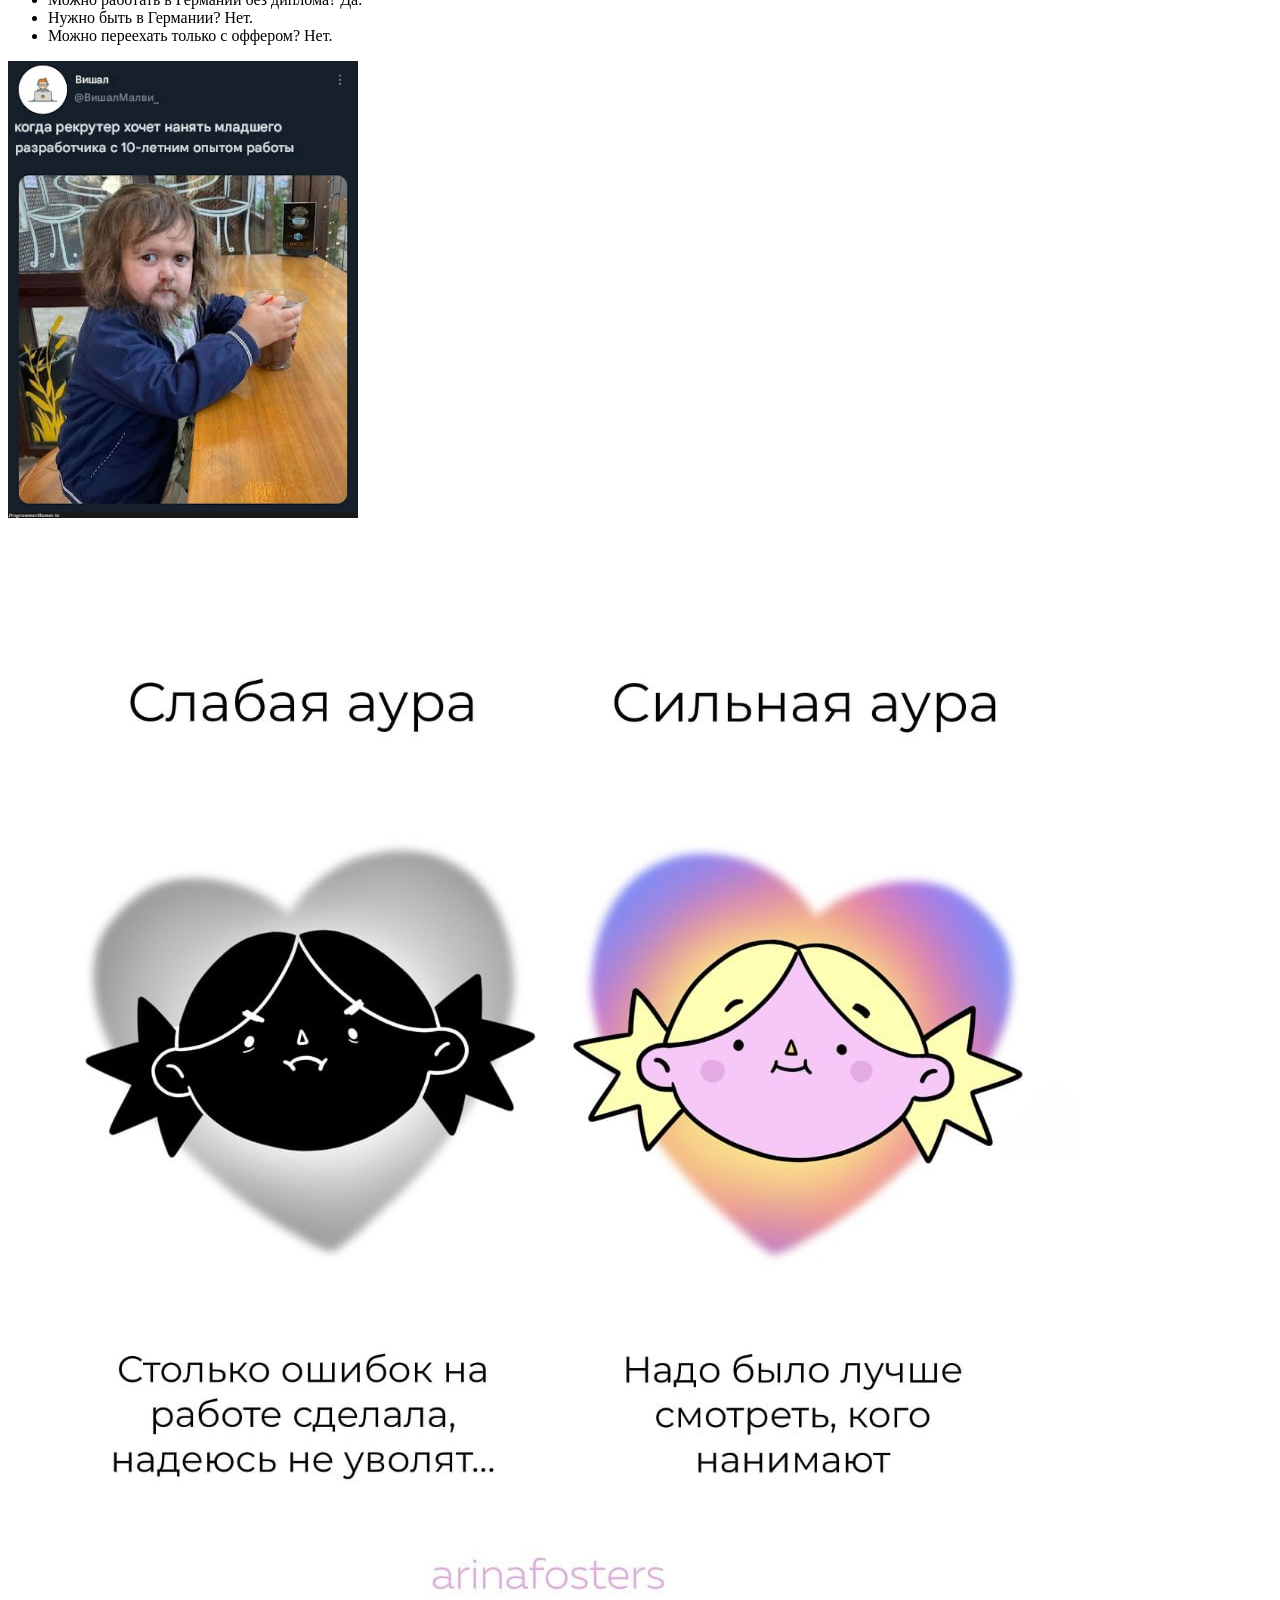
==== commit c306692a: "Update index.html to revise agenda items, adjust professional skills terminology, and enhance text c" ====
--- a/index.html
+++ b/index.html
@@ -66,11 +66,14 @@
 			<h2 id="agenda-heading">План на сегодня</h2>
 			<div class="columns two">
 				<ol id="agenda">
-					<li>База</li>
-					<li class="next">Поиск работы</li>
-					<li class="next">Сложности</li>
-					<li class="next">На новом месте</li>
-					<li class="next">Выводы</li>
+					<li>Проблемы в сфере образования</li>
+					<li>Выбор языка программирования</li>
+					<li>Искусственный интеллект и будущее</li>
+					<li>Языки программирования и их уровень</li>
+					<li>Поиск работы в Европе</li>
+					<li>Собеседования в Европе</li>
+					<li>Способы легализации в Европе</li>
+					<li>Документы для переезда</li>
 				</ol>
 				<div>
 					<img
@@ -270,7 +273,7 @@
 			<h2>Мастхэв</h2>
 			<ul>
 				<li>🗣️ Английский/Немецкий</li>
-				<li>💻 Технические навыки</li>
+				<li>💻 Профессиональные навыки</li>
 				<li>😊 Оптимизм, дисциплина, дружелюбие</li>
 				<li>🚀 Амбиции</li>
 			</ul>
@@ -413,7 +416,7 @@
 							визе кайфа"
 						</p>
 					</blockquote>
-					<figcaption>Рекомендация моего мужа</figcaption>
+					<figcaption>Рекомендация моего супруга</figcaption>
 				</figure>
 				<img
 					src="pictures/hus.png"
@@ -488,7 +491,7 @@
 				Переезд в другую страну - это <strong>сложно</strong>.
 				<br />Изучение новой профессии и языка - это
 				<strong>сложно</strong>.<br />
-				Совмещать это с семьей или детьми - это ещё
+				Совмещать это с семьей, детьми и работой - это ещё
 				<strong>сложнее</strong>.
 			</p>
 
--- a/styles/presentation.css
+++ b/styles/presentation.css
@@ -49,9 +49,9 @@
 }
 
 #agenda li {
-	line-height: 1.6;
+	line-height: 1.2;
 	color: #666;
-	font-size: 1.2em;
+	font-size: 0.9em;
 }
 
 .timeline {
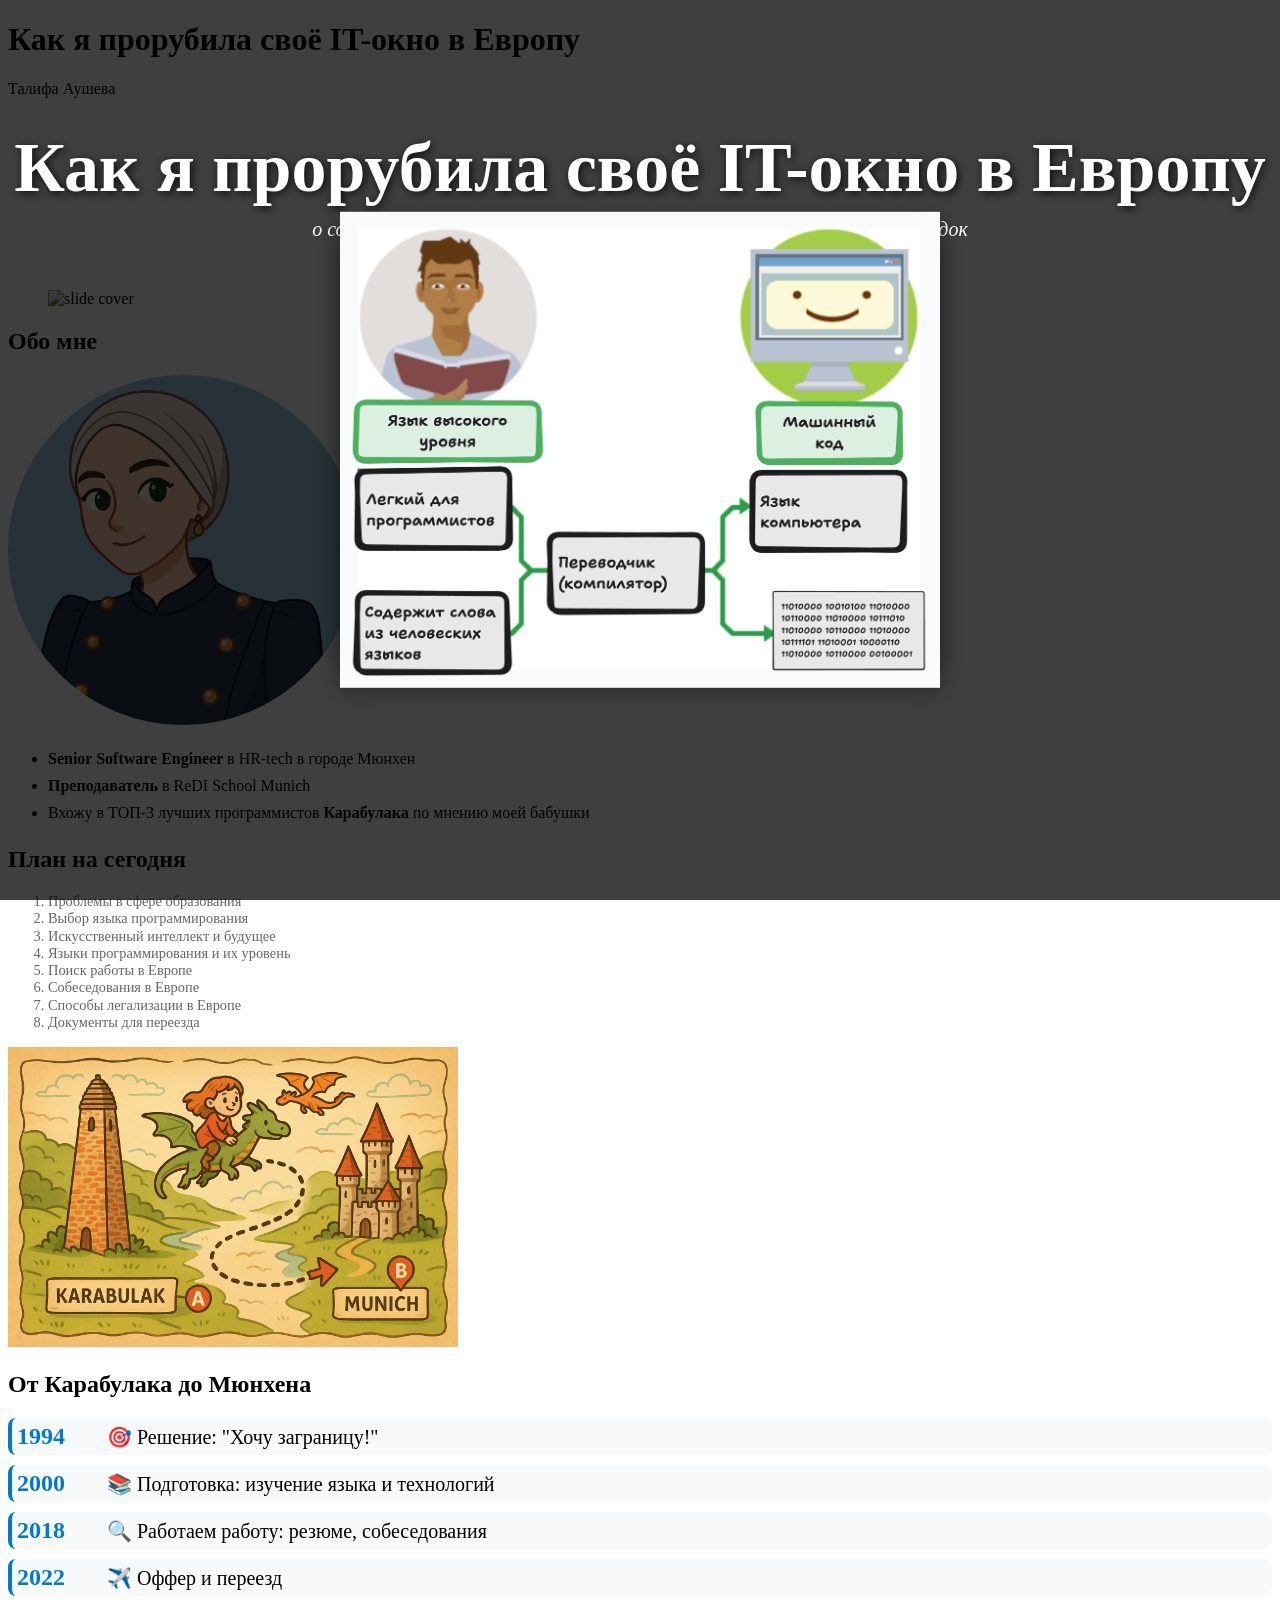
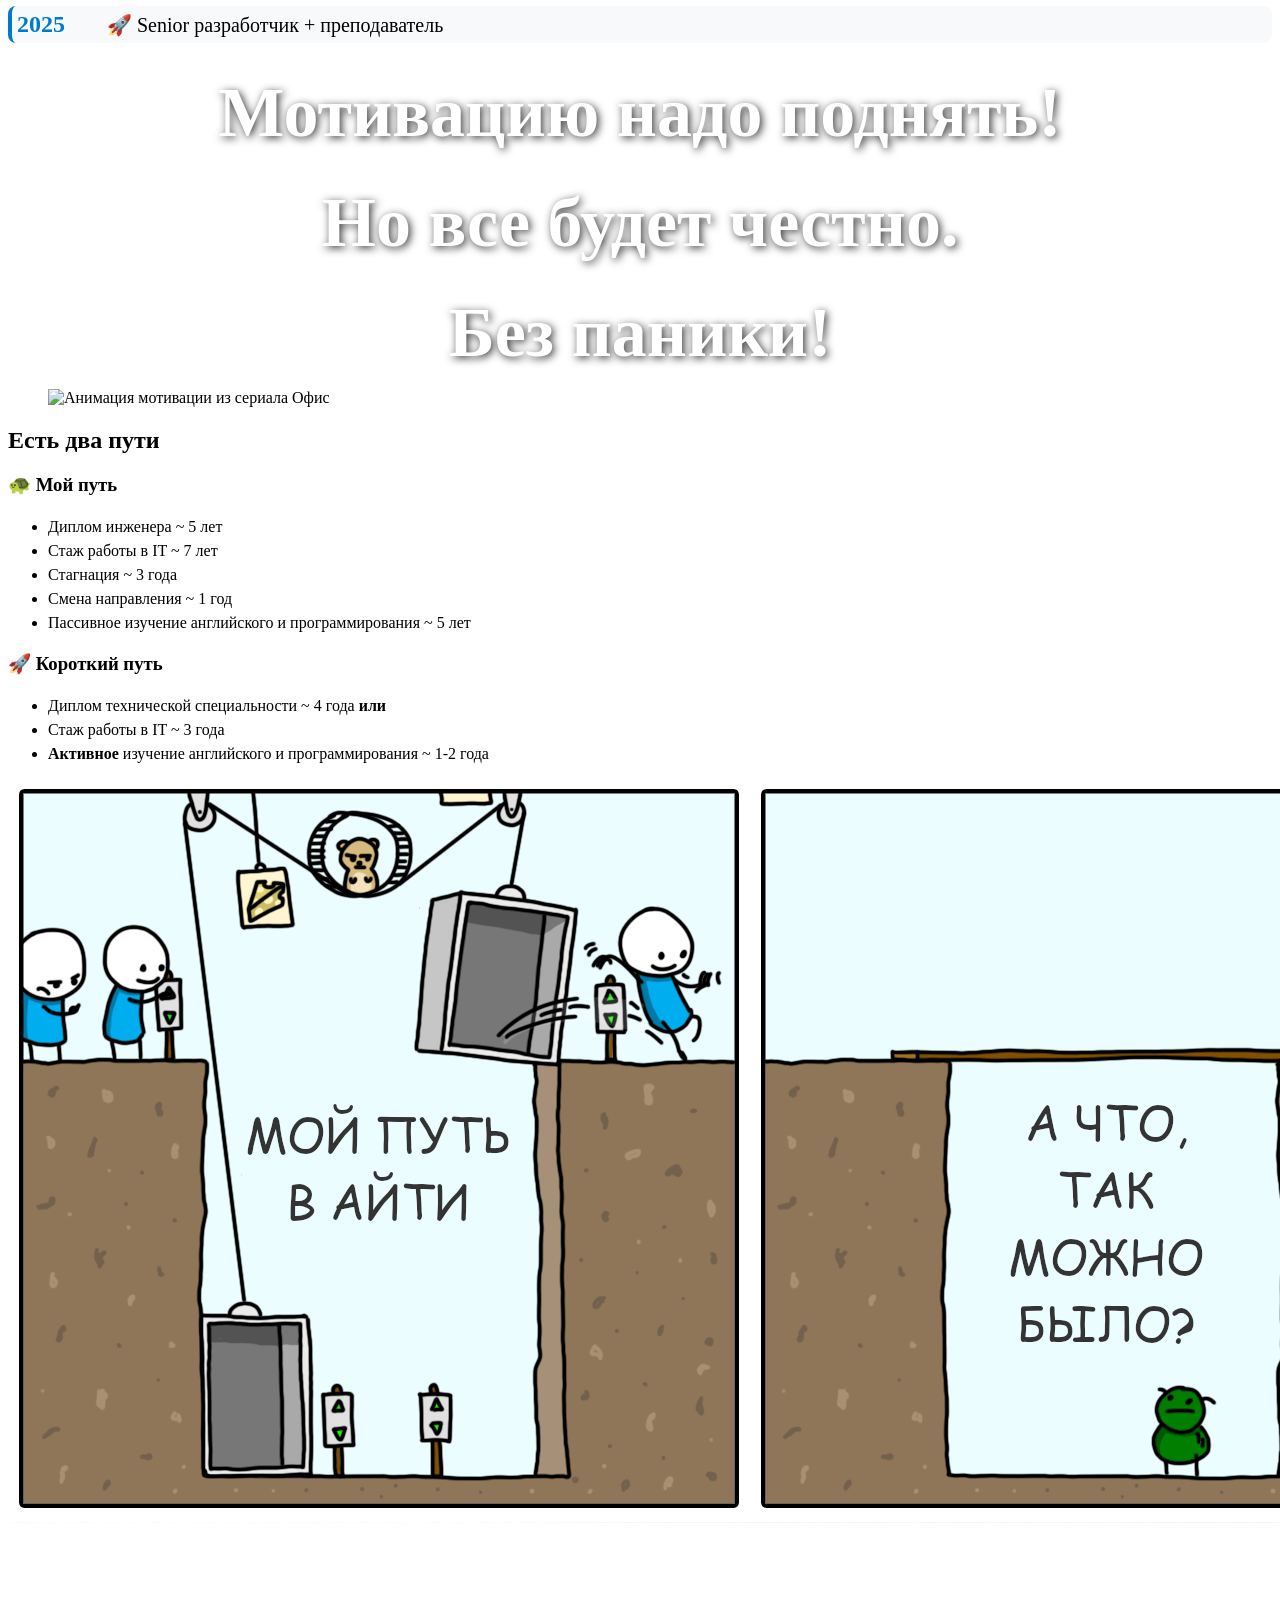
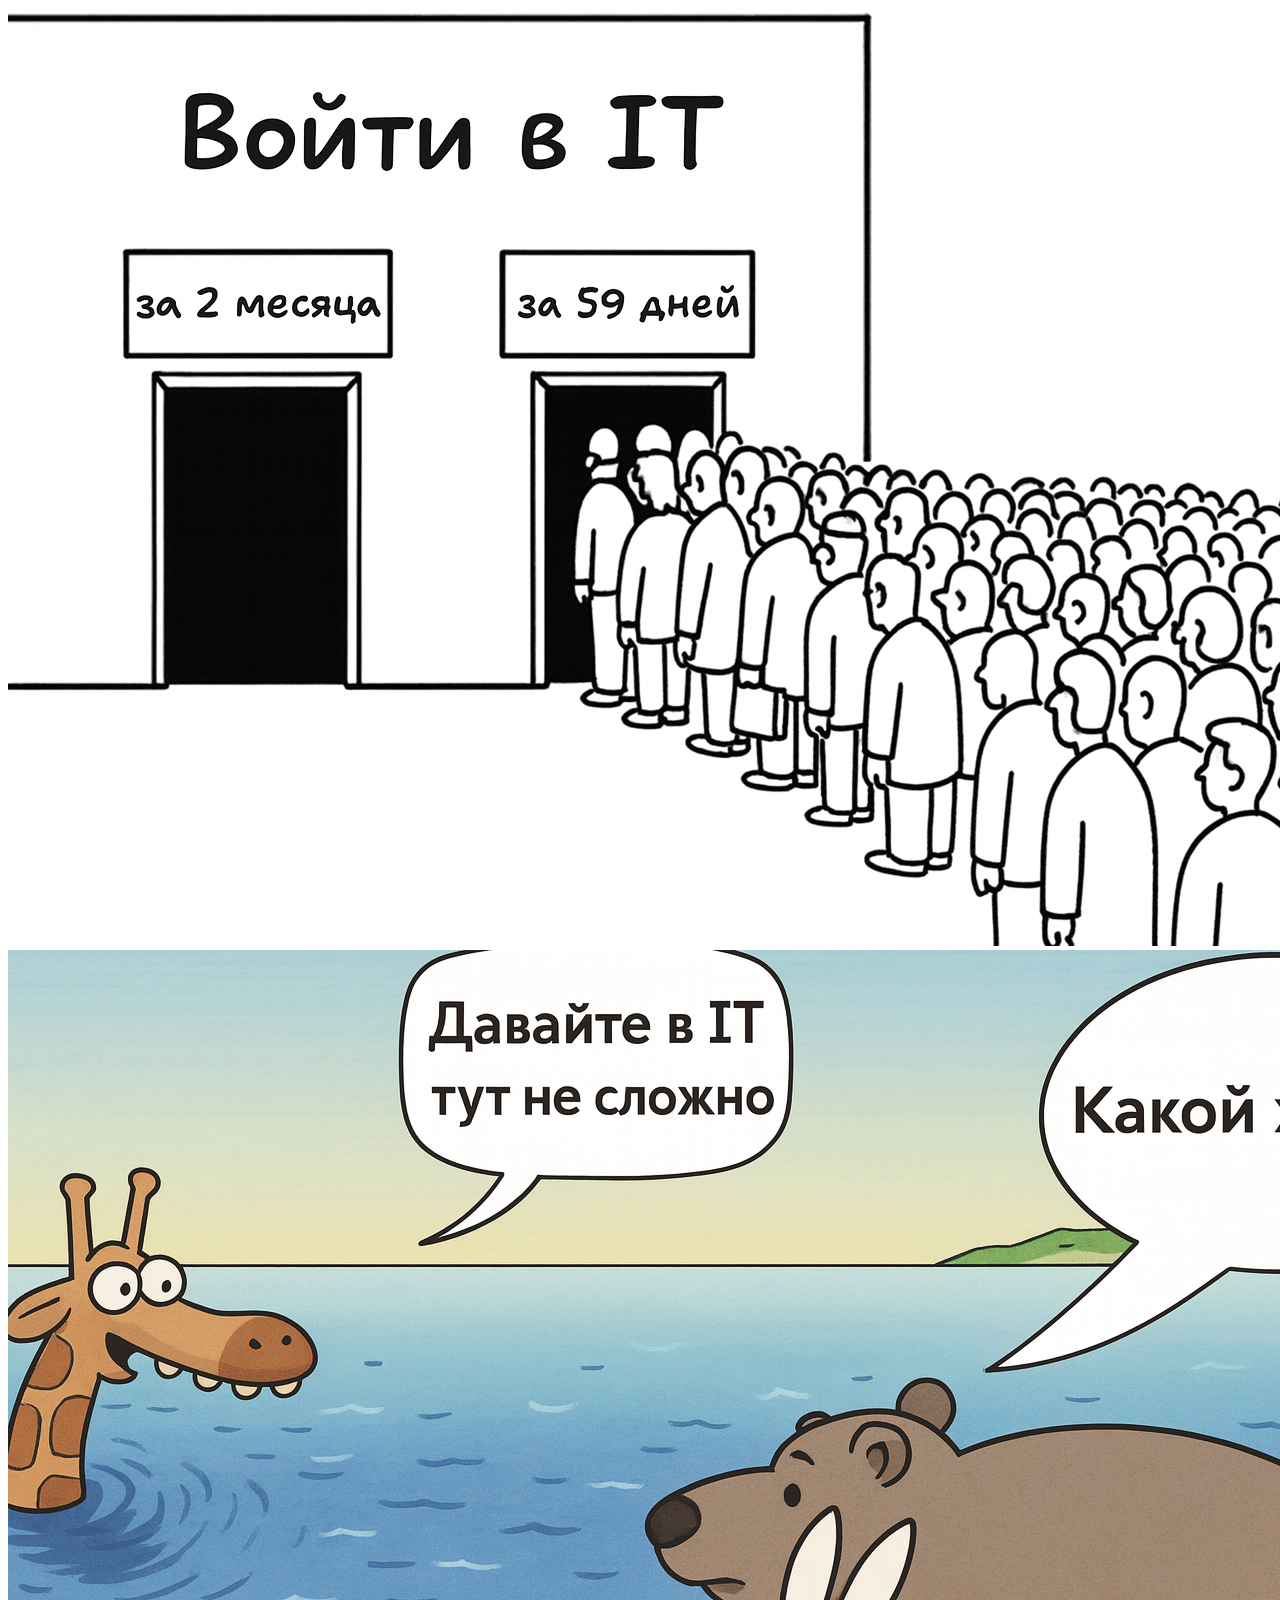
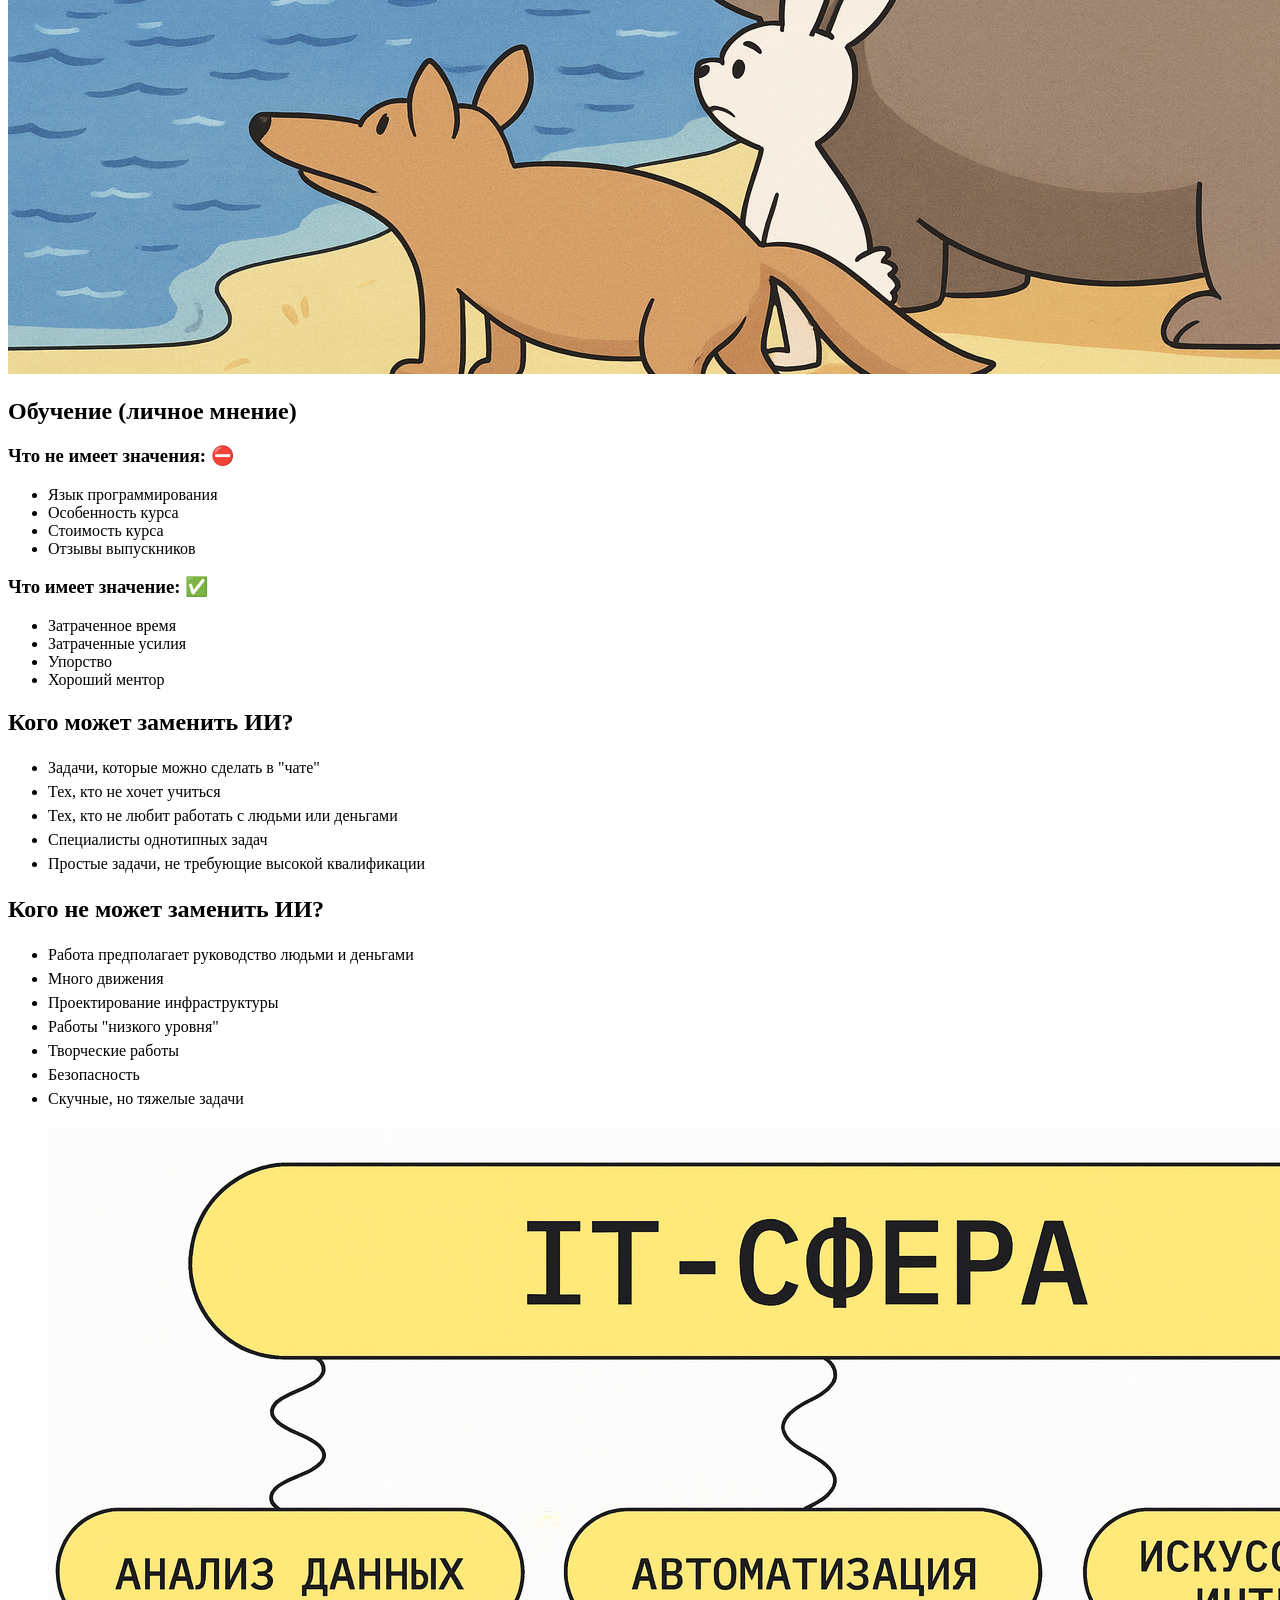
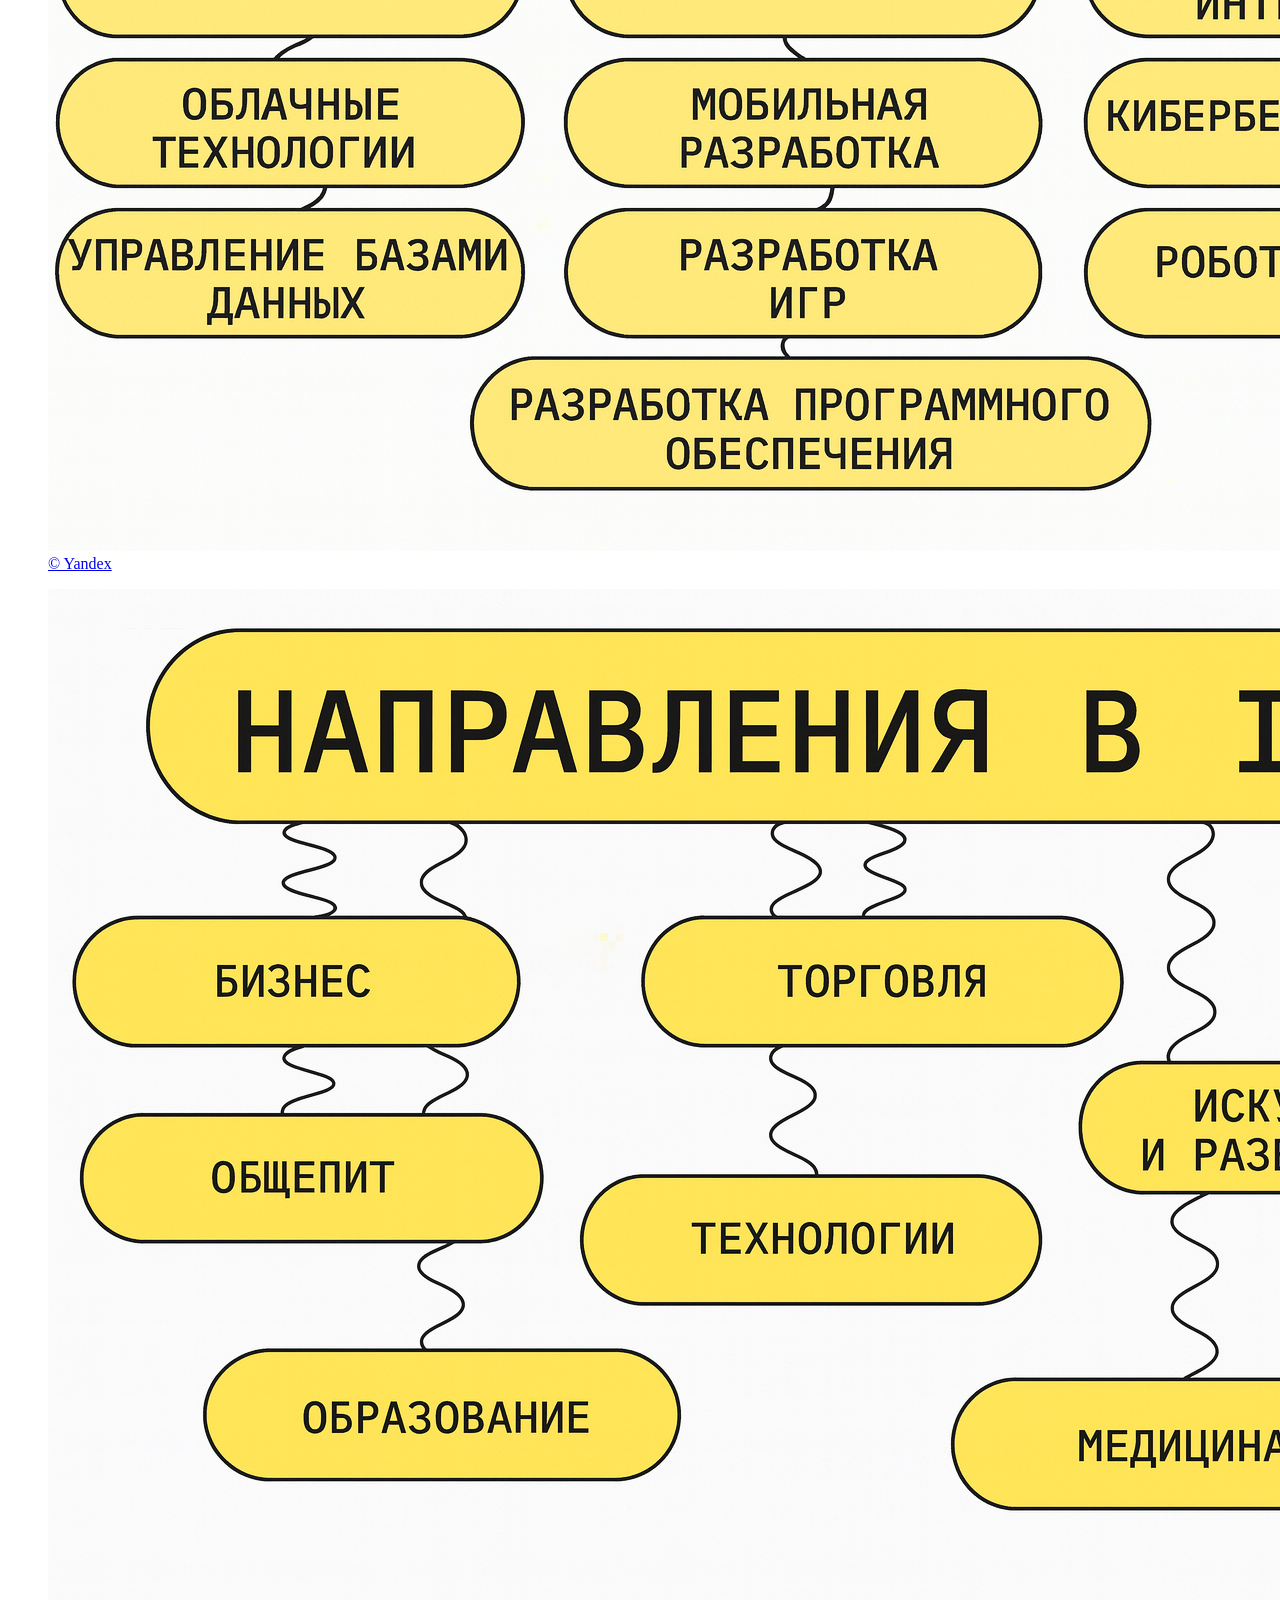
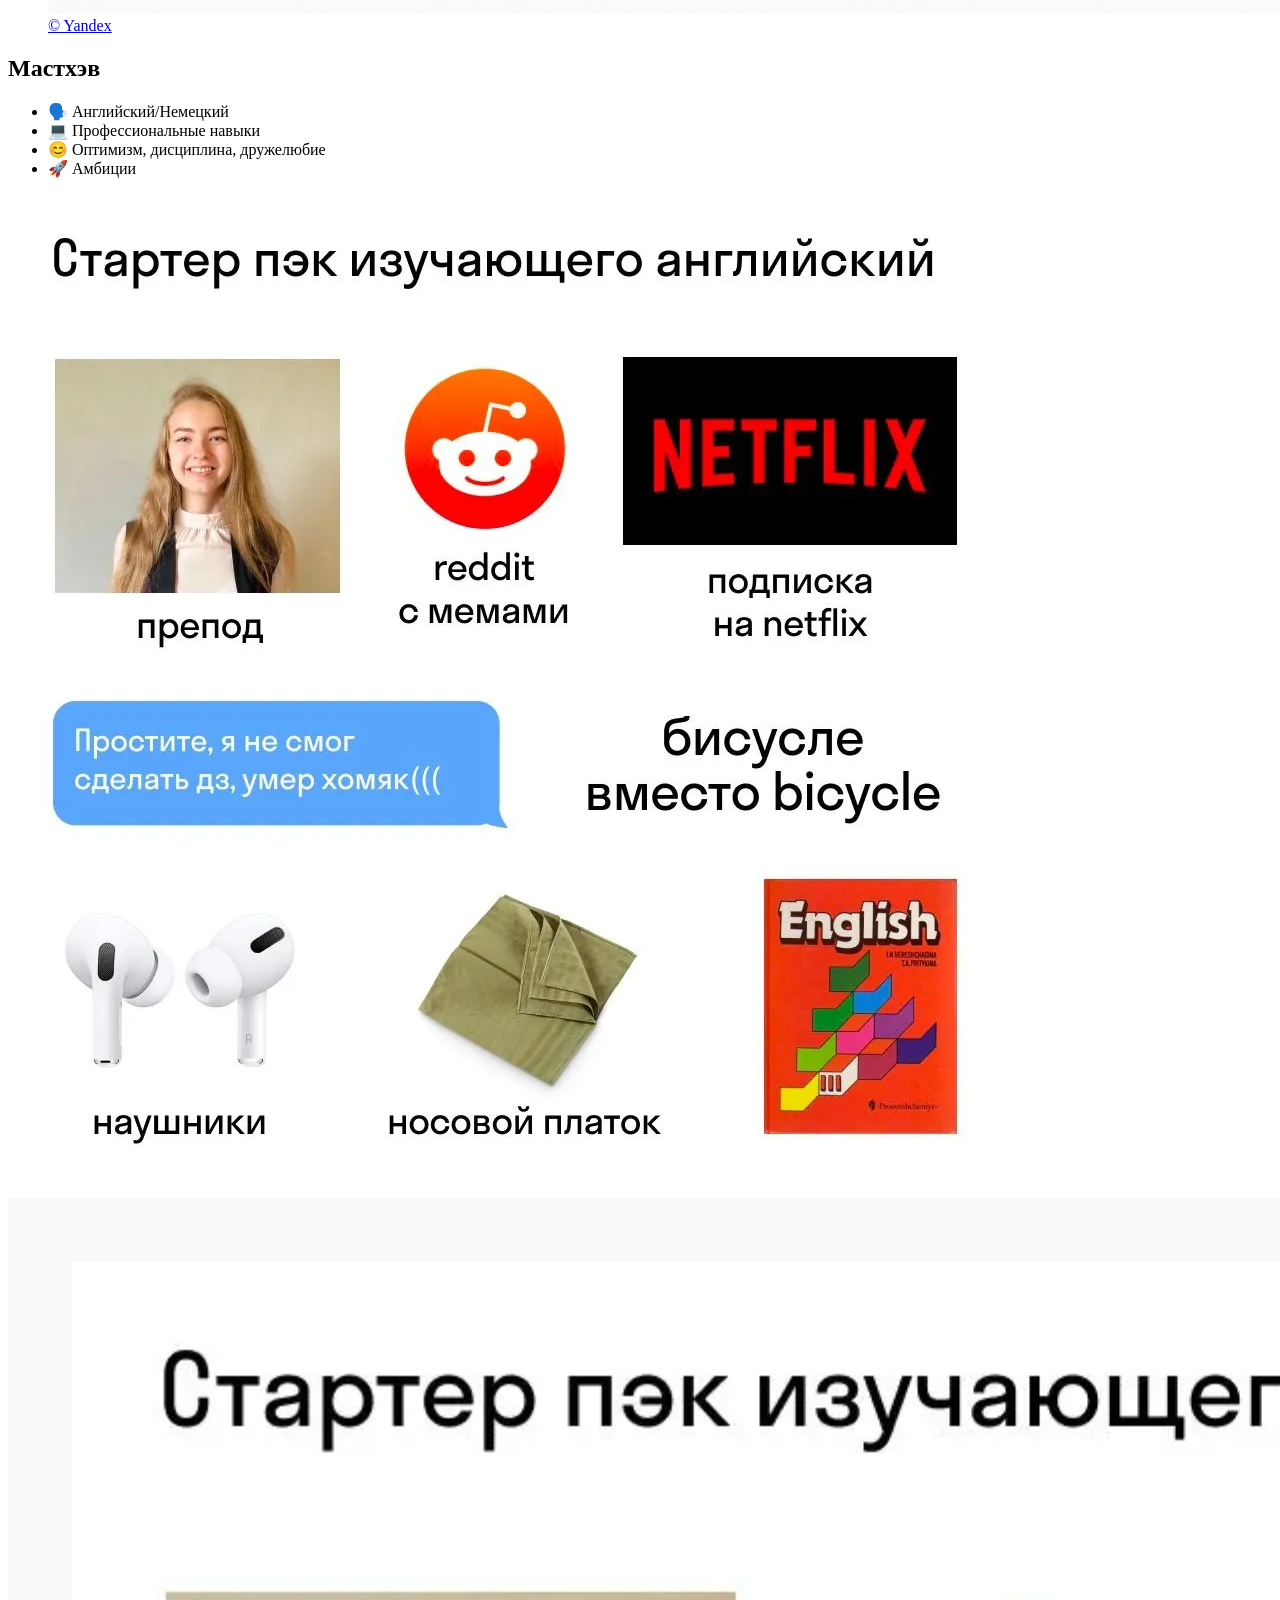
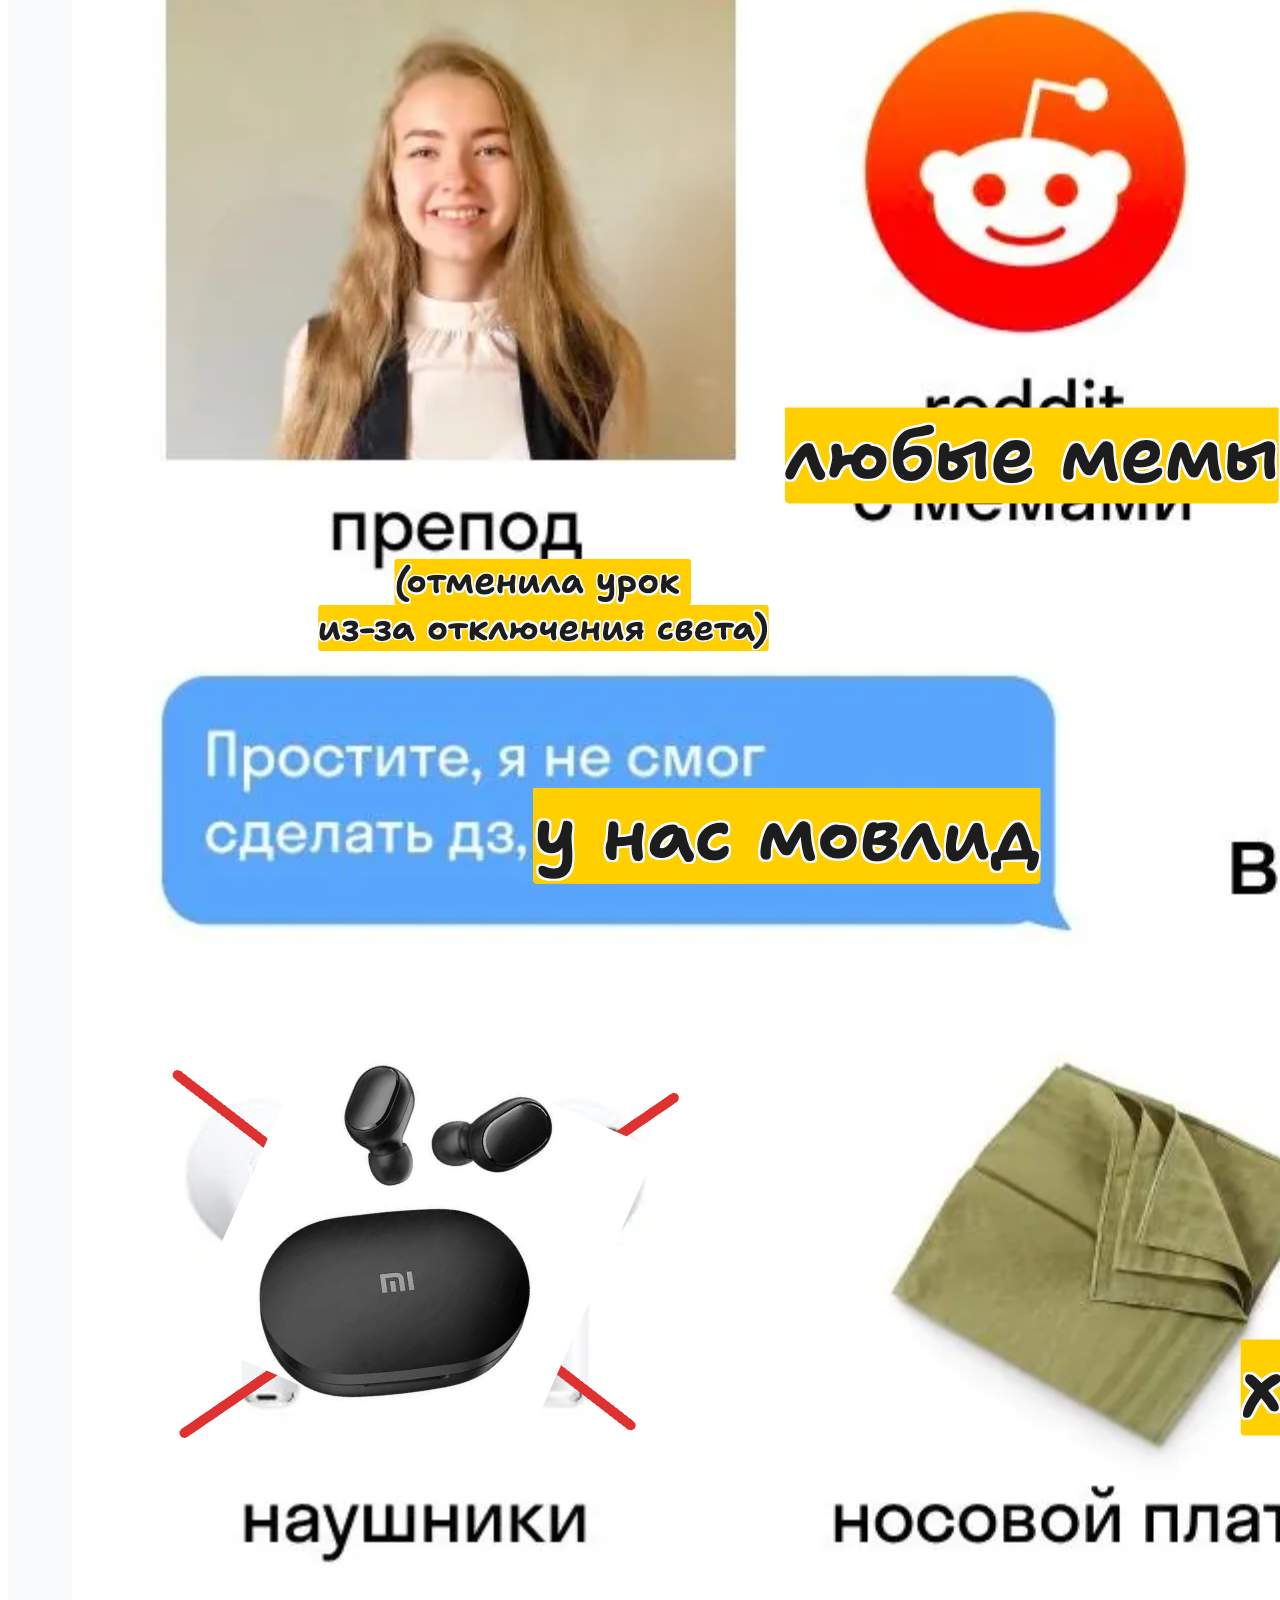
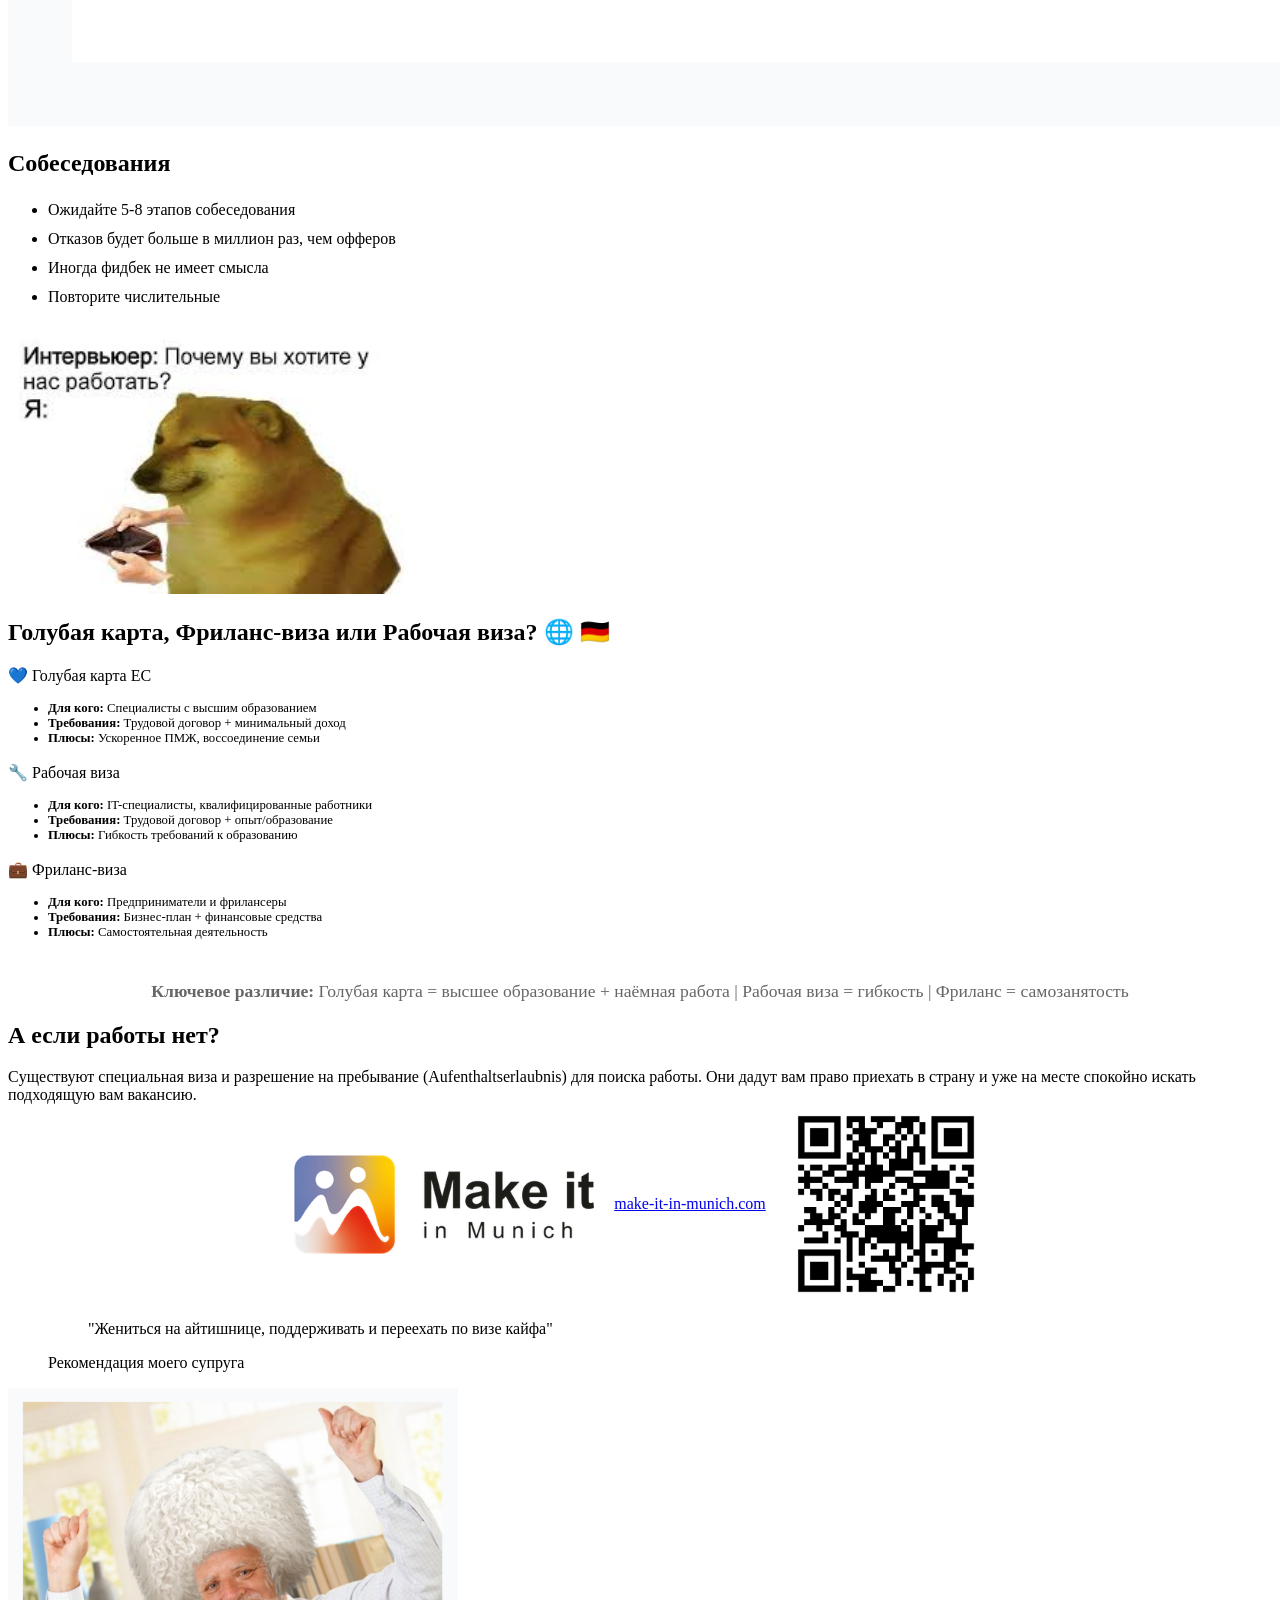
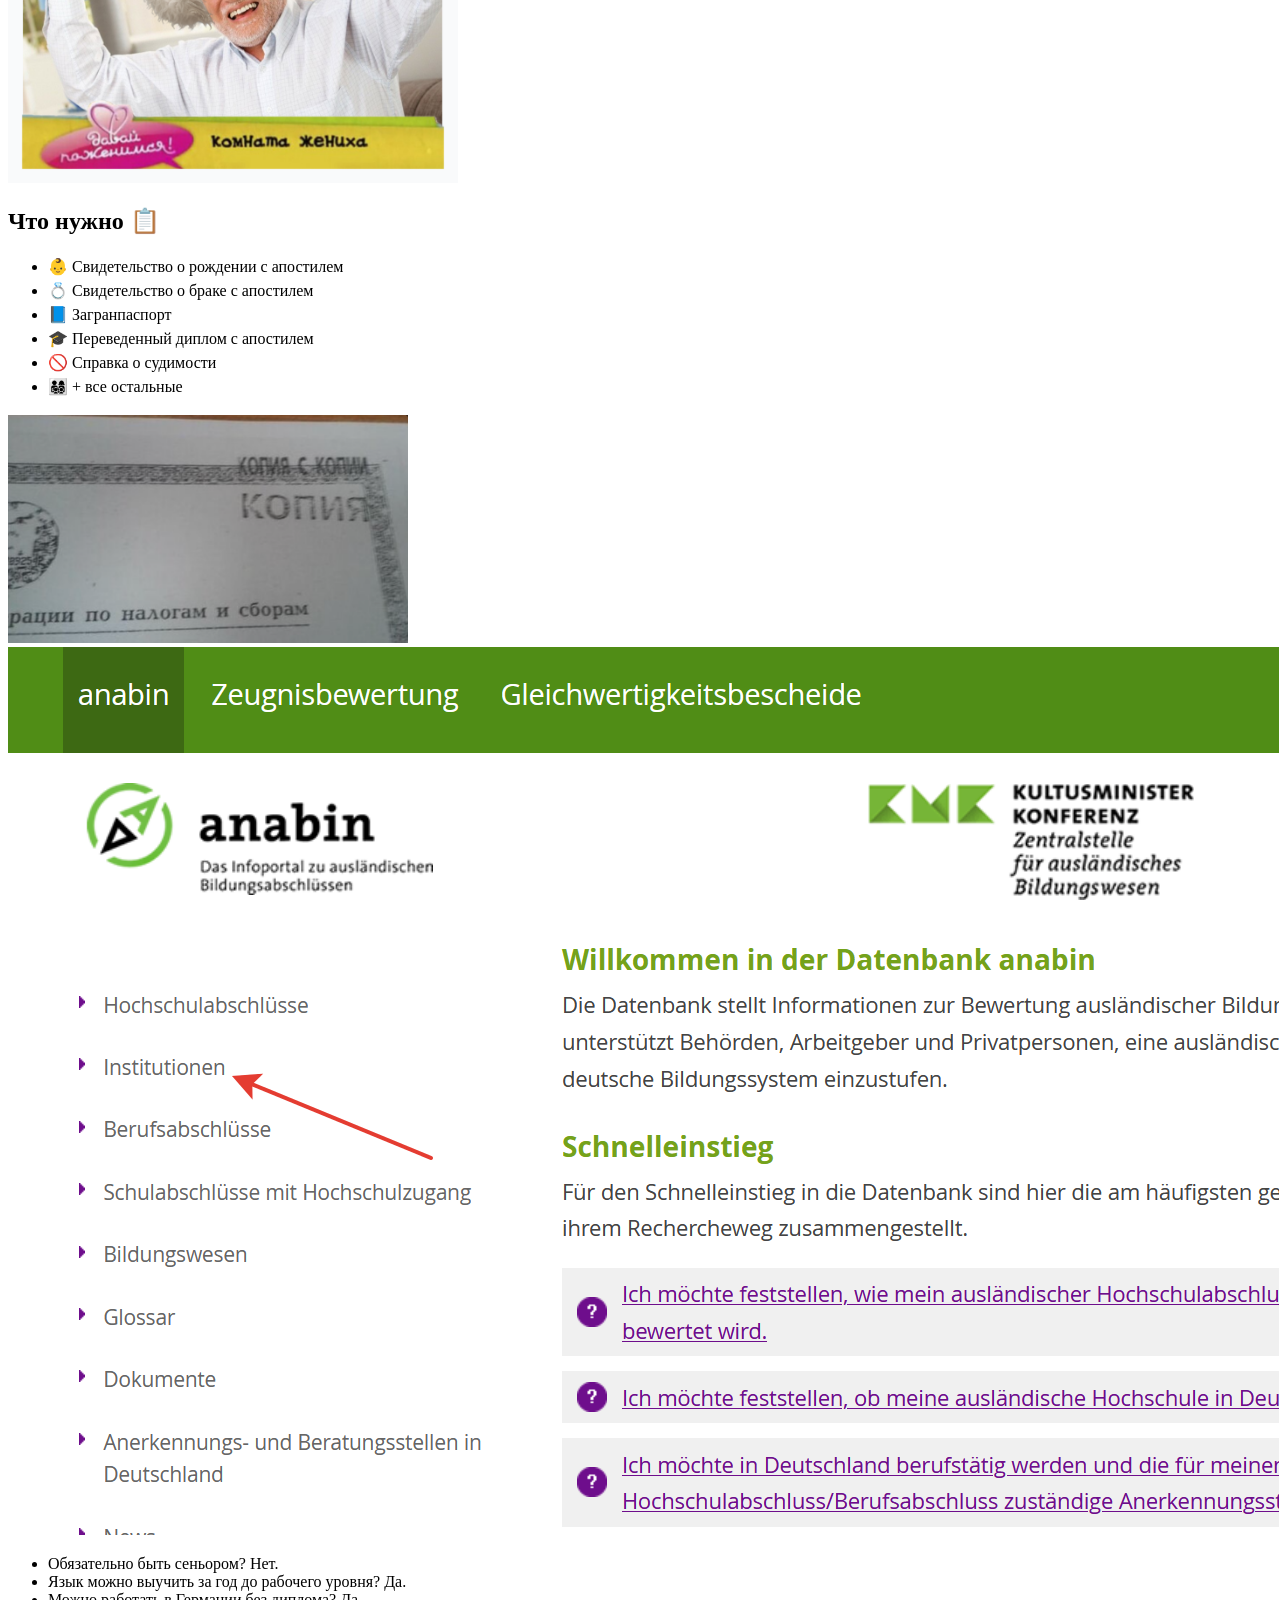
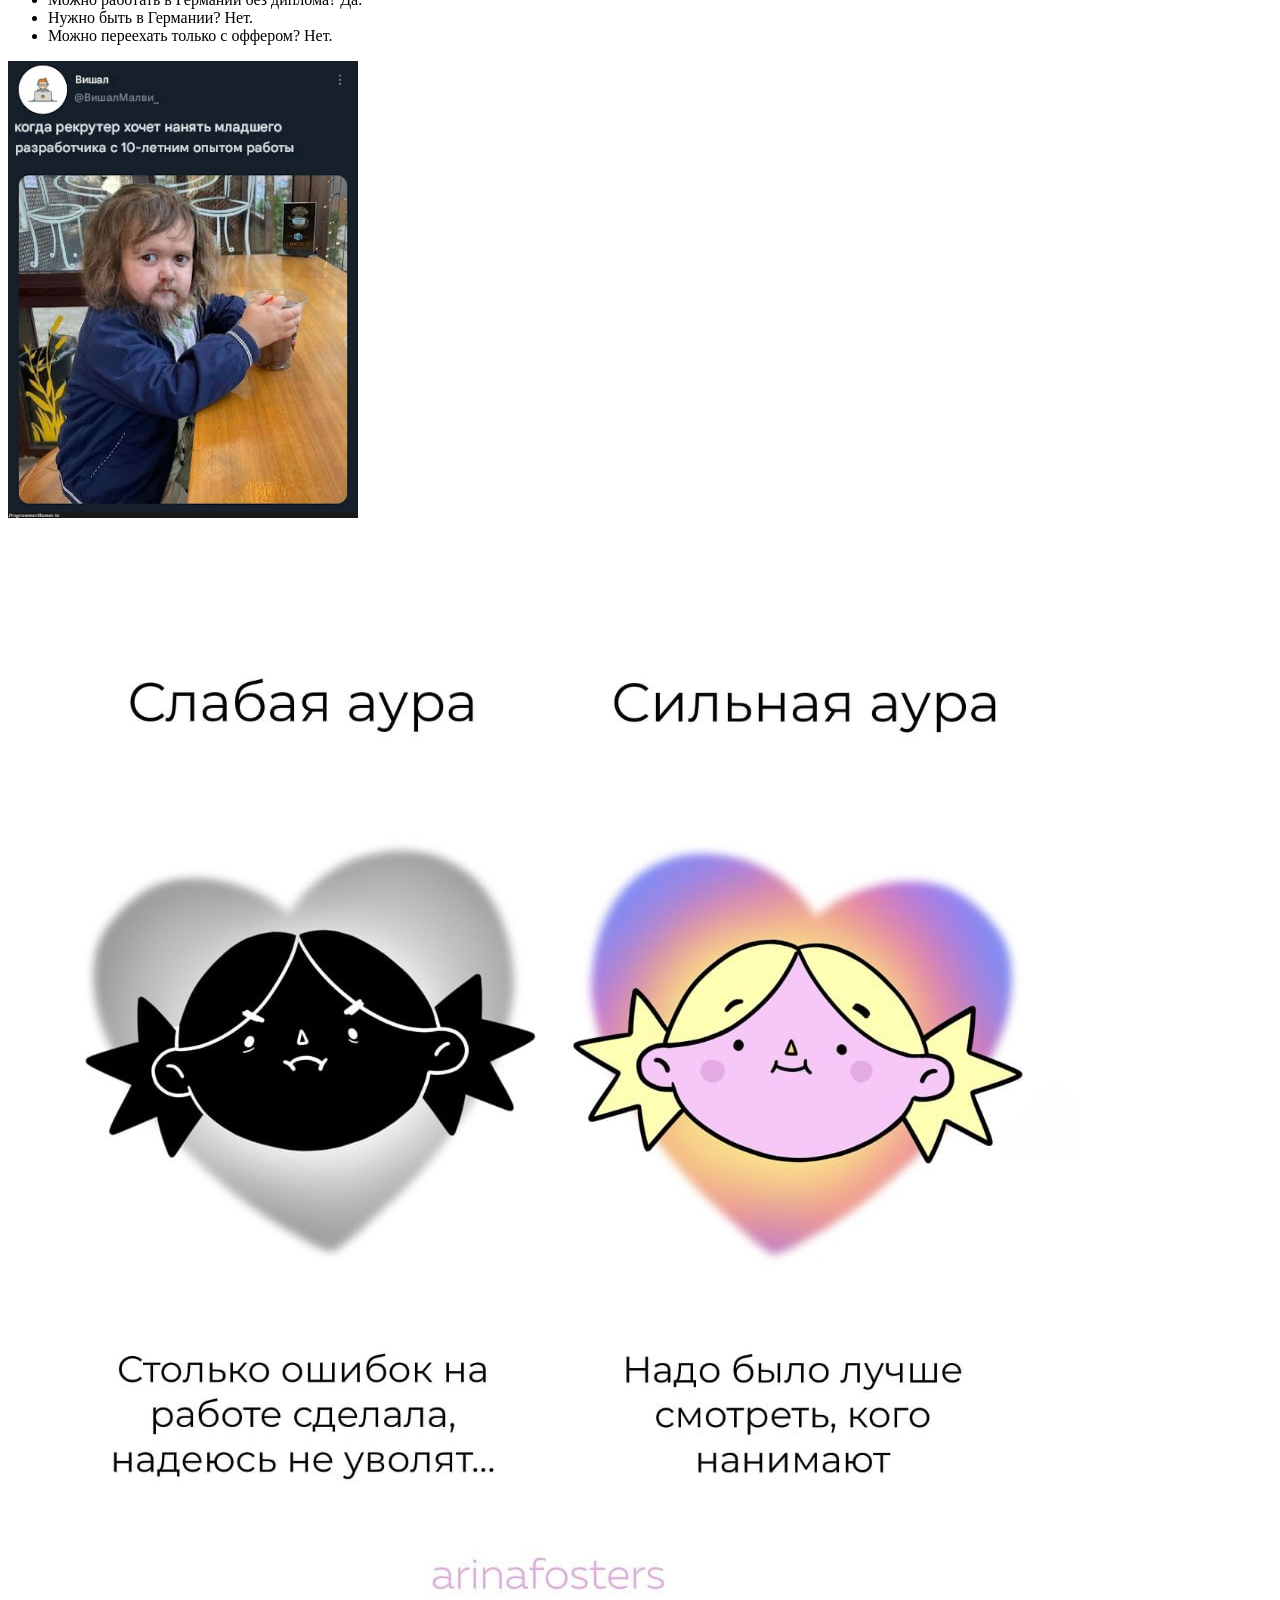
==== commit f373bd03: "Update index.html to change year from 2024 to 2025 in the timeline" ====
--- a/index.html
+++ b/index.html
@@ -110,7 +110,7 @@
 					<div class="event">✈️ Оффер и переезд</div>
 				</div>
 				<div class="timeline-item">
-					<div class="year">2024</div>
+					<div class="year">2025</div>
 					<div class="event">
 						🚀 Senior разработчик + преподаватель
 					</div>
